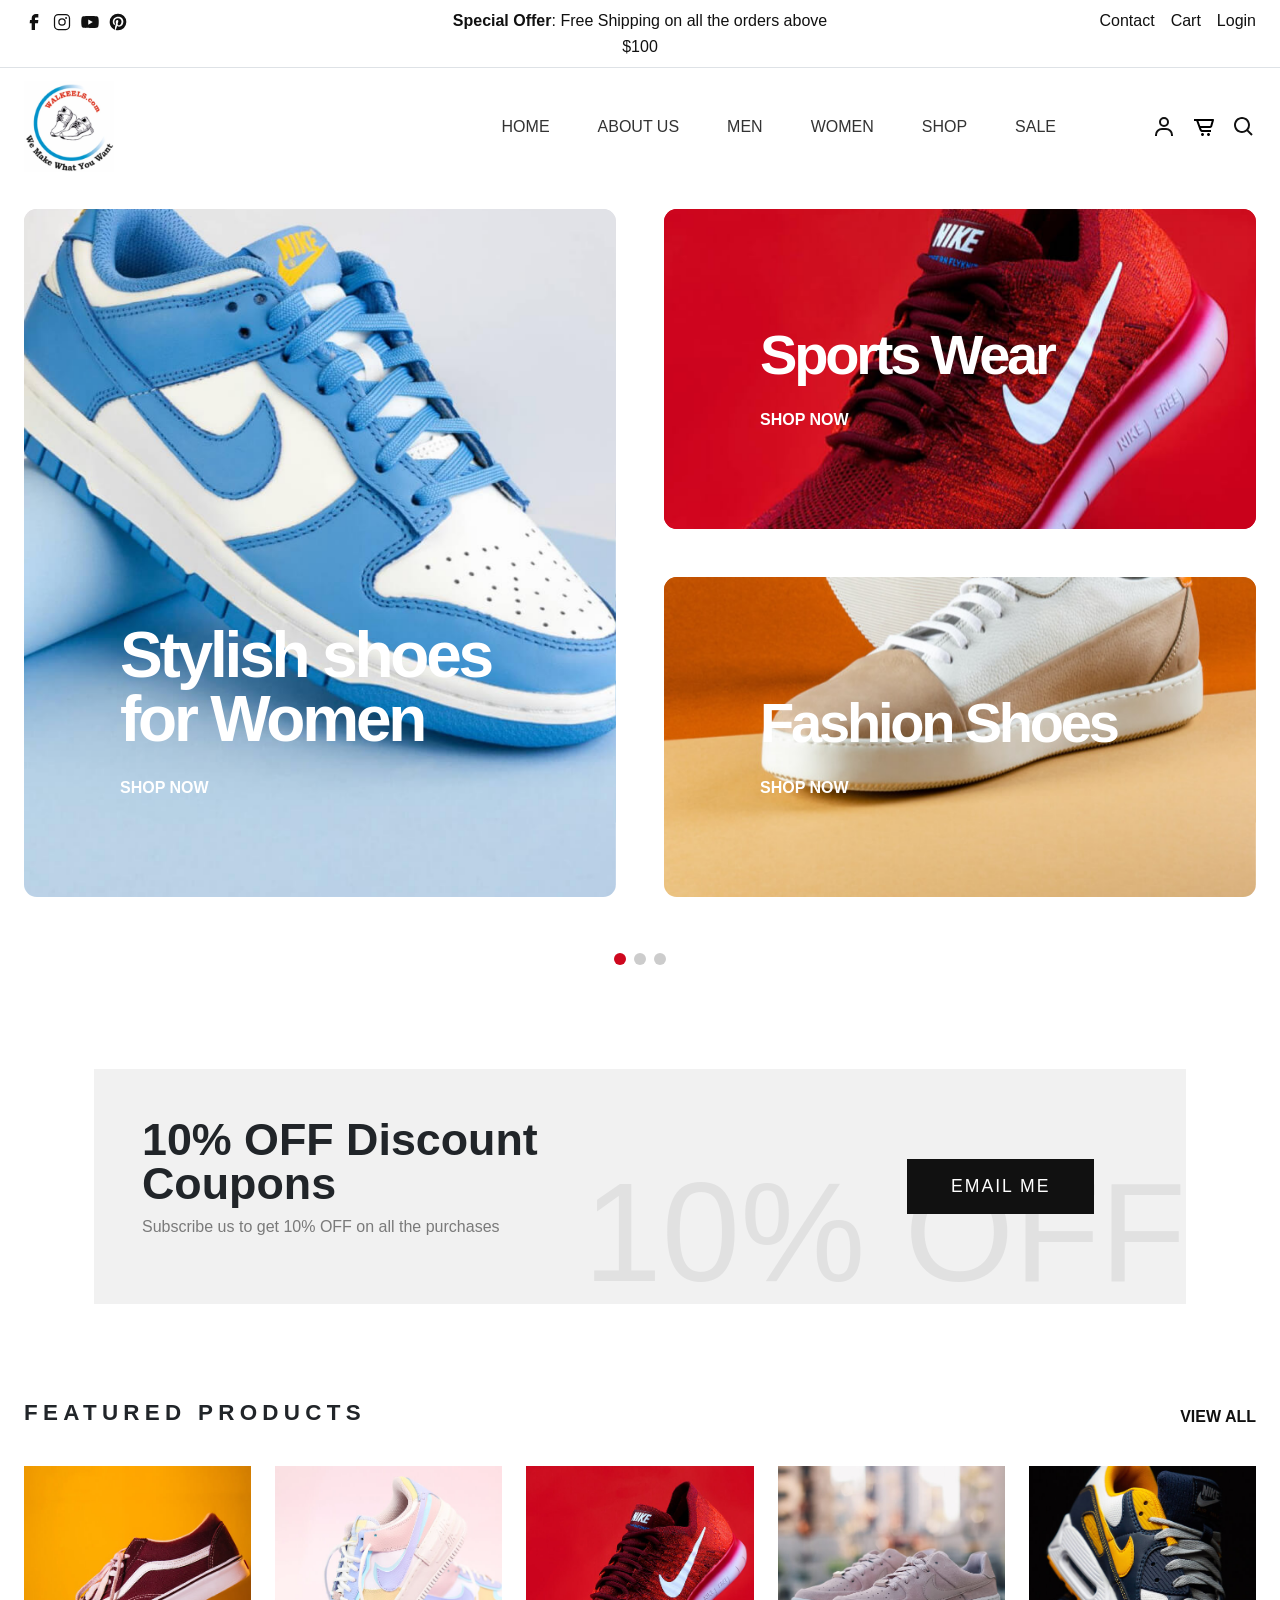
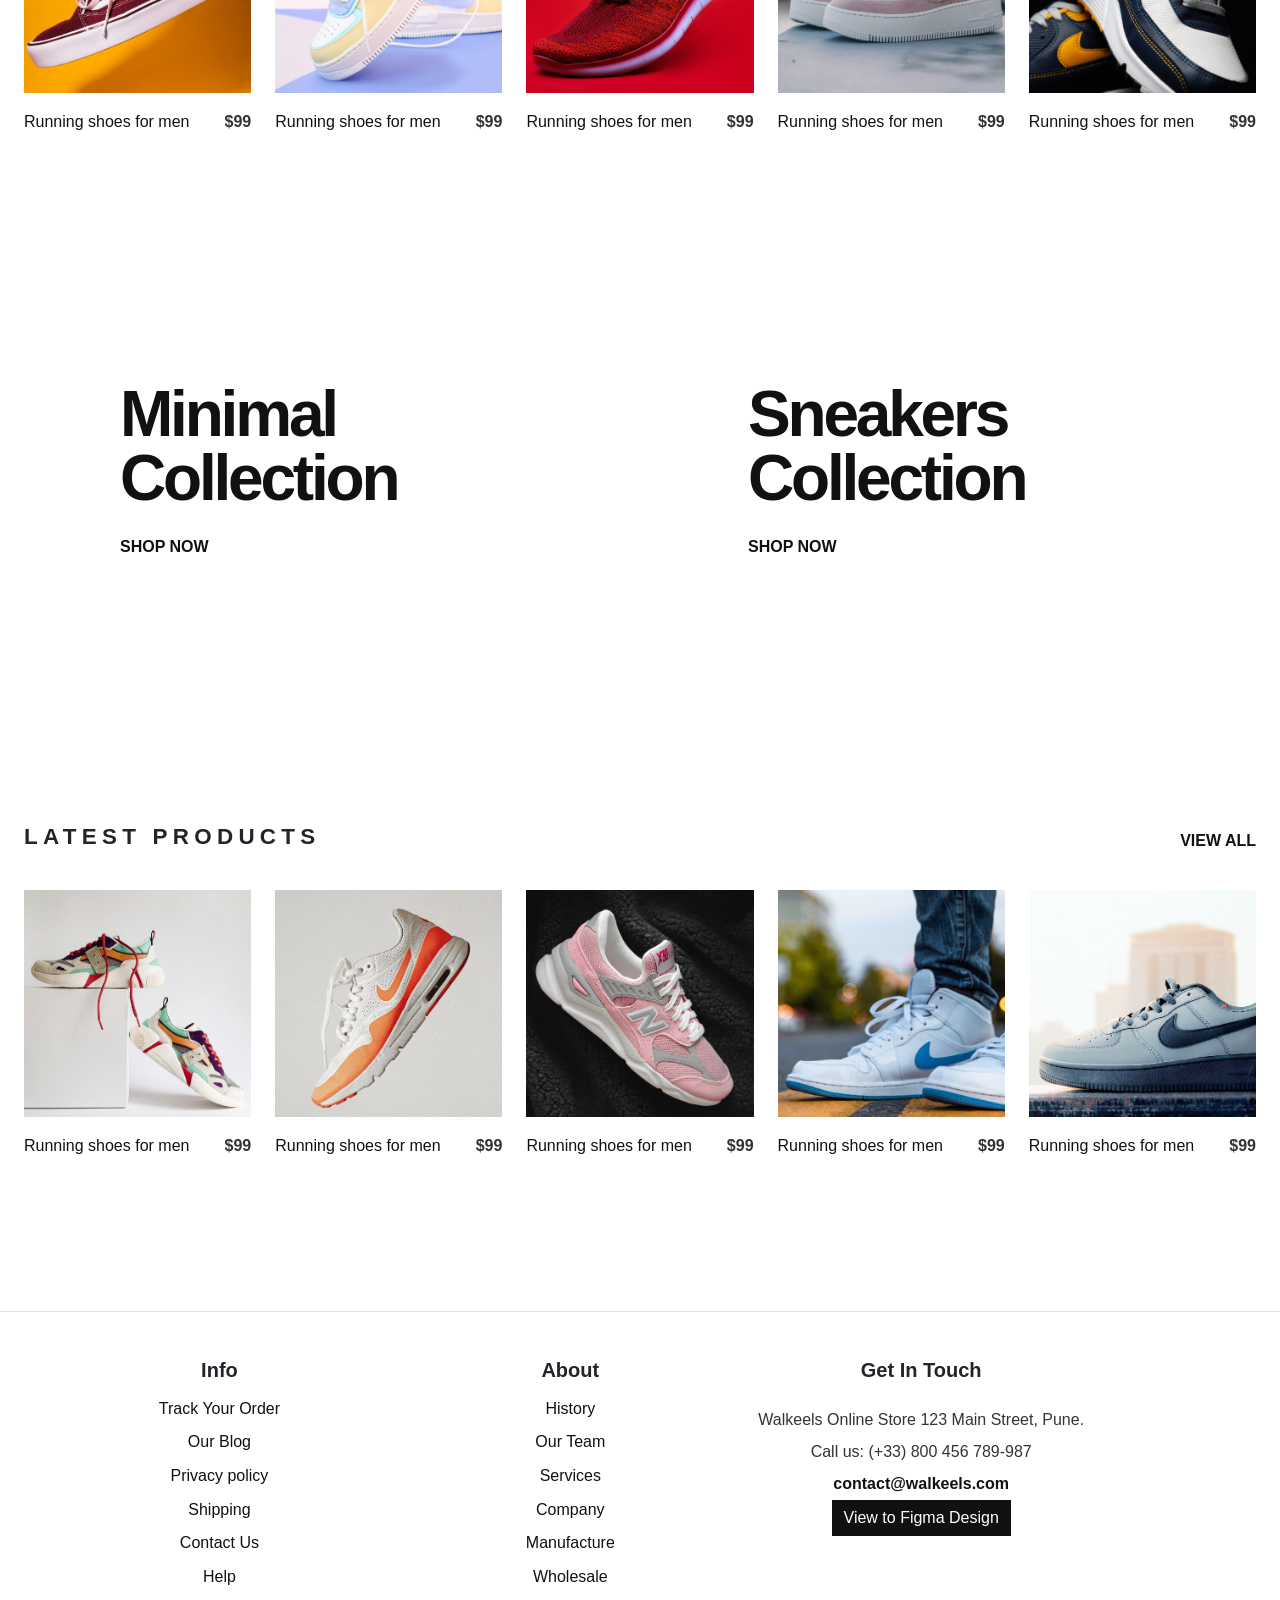
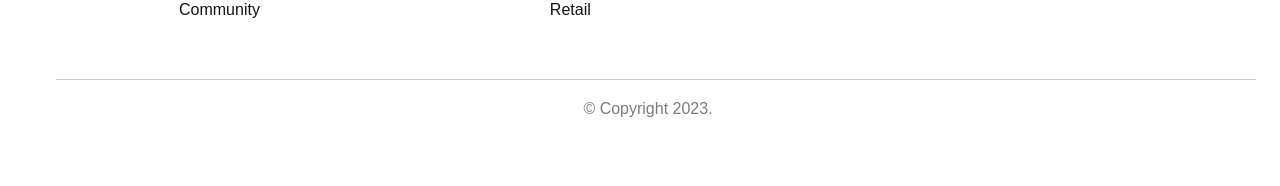
==== index.html @ 5db97730 "Rename Index.html to index.html" ====
<!DOCTYPE html>
<html lang="en"><head><meta http-equiv="Content-Type" content="text/html; charset=UTF-8">
  <title>Walkeels - Shoes Online Store </title>
  
  <link rel="icon" href="walkeels.png" type="image/x-icon" class="ficon-img">
  <head>
    
  <meta http-equiv="X-UA-Compatible" content="IE=edge">
  <meta name="viewport" content="width=device-width, initial-scale=1.0">
  <meta name="format-detection" content="telephone=no">
  <meta name="apple-mobile-web-app-capable" content="yes">
  <meta name="keywords" content="Online Store">

  <link rel="stylesheet" href="./vendor 1.css">
  <link rel="stylesheet" type="text/css" href="./style.css">

  <link rel="preconnect" href="https://fonts.googleapis.com/">
  <link rel="preconnect" href="https://fonts.gstatic.com/" crossorigin="">
  <link href="./css2" rel="stylesheet">
</head>

<body>
  <svg xmlns="http://www.w3.org/2000/svg" style="display: none;">
    <symbol xmlns="http://www.w3.org/2000/svg" id="shopping-carriage" viewBox="0 0 24 24" fill="none">
      <path d="M5 22H19C20.103 22 21 21.103 21 20V9C21 8.73478 20.8946 8.48043 20.7071 8.29289C20.5196 8.10536 20.2652 8 20 8H17V7C17 4.243 14.757 2 12 2C9.243 2 7 4.243 7 7V8H4C3.73478 8 3.48043 8.10536 3.29289 8.29289C3.10536 8.48043 3 8.73478 3 9V20C3 21.103 3.897 22 5 22ZM9 7C9 5.346 10.346 4 12 4C13.654 4 15 5.346 15 7V8H9V7ZM5 10H7V12H9V10H15V12H17V10H19L19.002 20H5V10Z" fill="black"></path>
    </symbol>
    <symbol xmlns="http://www.w3.org/2000/svg" id="quick-view" viewBox="0 0 24 24">
      <path fill="currentColor" d="M10 18a7.952 7.952 0 0 0 4.897-1.688l4.396 4.396l1.414-1.414l-4.396-4.396A7.952 7.952 0 0 0 18 10c0-4.411-3.589-8-8-8s-8 3.589-8 8s3.589 8 8 8zm0-14c3.309 0 6 2.691 6 6s-2.691 6-6 6s-6-2.691-6-6s2.691-6 6-6z"></path>
    </symbol>
    <symbol xmlns="http://www.w3.org/2000/svg" id="shopping-cart" viewBox="0 0 24 24" fill="none">
      <path d="M21 4H2V6H4.3L7.582 15.025C7.79362 15.6029 8.1773 16.1021 8.68134 16.4552C9.18539 16.8083 9.78556 16.9985 10.401 17H19V15H10.401C9.982 15 9.604 14.735 9.461 14.342L8.973 13H18.246C19.136 13 19.926 12.402 20.169 11.549L21.962 5.275C22.0039 5.12615 22.0109 4.96962 21.9823 4.81763C21.9537 4.66565 21.8904 4.52234 21.7973 4.39889C21.7041 4.27544 21.5837 4.1752 21.4454 4.106C21.3071 4.0368 21.1546 4.00053 21 4ZM18.246 11H8.246L6.428 6H19.675L18.246 11Z" fill="black"></path>
      <path d="M10.5 21C11.3284 21 12 20.3284 12 19.5C12 18.6716 11.3284 18 10.5 18C9.67157 18 9 18.6716 9 19.5C9 20.3284 9.67157 21 10.5 21Z" fill="black"></path>
      <path d="M16.5 21C17.3284 21 18 20.3284 18 19.5C18 18.6716 17.3284 18 16.5 18C15.6716 18 15 18.6716 15 19.5C15 20.3284 15.6716 21 16.5 21Z" fill="black"></path>
    </symbol>
    <symbol xmlns="http://www.w3.org/2000/svg" id="nav-icon" viewBox="0 0 16 16">
      <path d="M14 10.5a.5.5 0 0 0-.5-.5h-3a.5.5 0 0 0 0 1h3a.5.5 0 0 0 .5-.5zm0-3a.5.5 0 0 0-.5-.5h-7a.5.5 0 0 0 0 1h7a.5.5 0 0 0 .5-.5zm0-3a.5.5 0 0 0-.5-.5h-11a.5.5 0 0 0 0 1h11a.5.5 0 0 0 .5-.5z"></path>
    </symbol>
    <symbol xmlns="http://www.w3.org/2000/svg" id="close" viewBox="0 0 16 16">
      <path d="M2.146 2.854a.5.5 0 1 1 .708-.708L8 7.293l5.146-5.147a.5.5 0 0 1 .708.708L8.707 8l5.147 5.146a.5.5 0 0 1-.708.708L8 8.707l-5.146 5.147a.5.5 0 0 1-.708-.708L7.293 8 2.146 2.854Z"></path>
    </symbol>
    <symbol xmlns="http://www.w3.org/2000/svg" id="navbar-icon" viewBox="0 0 16 16">
      <path d="M14 10.5a.5.5 0 0 0-.5-.5h-3a.5.5 0 0 0 0 1h3a.5.5 0 0 0 .5-.5zm0-3a.5.5 0 0 0-.5-.5h-7a.5.5 0 0 0 0 1h7a.5.5 0 0 0 .5-.5zm0-3a.5.5 0 0 0-.5-.5h-11a.5.5 0 0 0 0 1h11a.5.5 0 0 0 .5-.5z"></path>
    </symbol>
    <symbol xmlns="http://www.w3.org/2000/svg" id="plus" viewBox="0 0 24 24">
      <path fill="currentColor" d="M19 12.998h-6v6h-2v-6H5v-2h6v-6h2v6h6z"></path>
    </symbol>
    <symbol xmlns="http://www.w3.org/2000/svg" id="minus" viewBox="0 0 24 24">
      <path fill="currentColor" d="M19 12.998H5v-2h14z"></path>
    </symbol>
    <symbol xmlns="http://www.w3.org/2000/svg" id="dropdown" viewBox="0 0 24 24">
      <path fill="currentColor" d="m7 10l5 5l5-5H7Z"></path>
    </symbol>
    <symbol xmlns="http://www.w3.org/2000/svg" id="user" viewBox="0 0 24 24">
      <path fill="currentColor" d="M12 2a5 5 0 1 0 5 5a5 5 0 0 0-5-5zm0 8a3 3 0 1 1 3-3a3 3 0 0 1-3 3zm9 11v-1a7 7 0 0 0-7-7h-4a7 7 0 0 0-7 7v1h2v-1a5 5 0 0 1 5-5h4a5 5 0 0 1 5 5v1z"></path>
    </symbol>
    <symbol xmlns="http://www.w3.org/2000/svg" id="arrow-right" viewBox="0 0 24 24">
      <path fill="currentColor" d="M13.3 17.275q-.3-.3-.288-.725t.313-.725L16.15 13H5q-.425 0-.713-.288T4 12q0-.425.288-.713T5 11h11.15L13.3 8.15q-.3-.3-.3-.713t.3-.712q.3-.3.713-.3t.712.3L19.3 11.3q.15.15.213.325t.062.375q0 .2-.063.375t-.212.325l-4.6 4.6q-.275.275-.687.275t-.713-.3Z"></path>
    </symbol>
    <symbol xmlns="http://www.w3.org/2000/svg" id="facebook" viewBox="0 0 24 24">
      <path fill="currentColor" d="M9.198 21.5h4v-8.01h3.604l.396-3.98h-4V7.5a1 1 0 0 1 1-1h3v-4h-3a5 5 0 0 0-5 5v2.01h-2l-.396 3.98h2.396v8.01Z"></path>
    </symbol>
    <symbol xmlns="http://www.w3.org/2000/svg" id="twitter" viewBox="0 0 512 512">
      <path fill="currentColor" d="M496 109.5a201.8 201.8 0 0 1-56.55 15.3a97.51 97.51 0 0 0 43.33-53.6a197.74 197.74 0 0 1-62.56 23.5A99.14 99.14 0 0 0 348.31 64c-54.42 0-98.46 43.4-98.46 96.9a93.21 93.21 0 0 0 2.54 22.1a280.7 280.7 0 0 1-203-101.3A95.69 95.69 0 0 0 36 130.4c0 33.6 17.53 63.3 44 80.7A97.5 97.5 0 0 1 35.22 199v1.2c0 47 34 86.1 79 95a100.76 100.76 0 0 1-25.94 3.4a94.38 94.38 0 0 1-18.51-1.8c12.51 38.5 48.92 66.5 92.05 67.3A199.59 199.59 0 0 1 39.5 405.6a203 203 0 0 1-23.5-1.4A278.68 278.68 0 0 0 166.74 448c181.36 0 280.44-147.7 280.44-275.8c0-4.2-.11-8.4-.31-12.5A198.48 198.48 0 0 0 496 109.5Z"></path>
    </symbol>
    <symbol xmlns="http://www.w3.org/2000/svg" id="youtube" viewBox="0 0 32 32">
      <path fill="currentColor" d="M29.41 9.26a3.5 3.5 0 0 0-2.47-2.47C24.76 6.2 16 6.2 16 6.2s-8.76 0-10.94.59a3.5 3.5 0 0 0-2.47 2.47A36.13 36.13 0 0 0 2 16a36.13 36.13 0 0 0 .59 6.74a3.5 3.5 0 0 0 2.47 2.47c2.18.59 10.94.59 10.94.59s8.76 0 10.94-.59a3.5 3.5 0 0 0 2.47-2.47A36.13 36.13 0 0 0 30 16a36.13 36.13 0 0 0-.59-6.74ZM13.2 20.2v-8.4l7.27 4.2Z"></path>
    </symbol>
    <symbol xmlns="http://www.w3.org/2000/svg" id="instagram" viewBox="0 0 256 256">
      <path fill="currentColor" d="M128 80a48 48 0 1 0 48 48a48.05 48.05 0 0 0-48-48Zm0 80a32 32 0 1 1 32-32a32 32 0 0 1-32 32Zm48-136H80a56.06 56.06 0 0 0-56 56v96a56.06 56.06 0 0 0 56 56h96a56.06 56.06 0 0 0 56-56V80a56.06 56.06 0 0 0-56-56Zm40 152a40 40 0 0 1-40 40H80a40 40 0 0 1-40-40V80a40 40 0 0 1 40-40h96a40 40 0 0 1 40 40ZM192 76a12 12 0 1 1-12-12a12 12 0 0 1 12 12Z"></path>
    </symbol>
    <symbol xmlns="http://www.w3.org/2000/svg" id="pinterest" viewBox="0 0 24 24">
      <path fill="currentColor" d="M9.04 21.54c.96.29 1.93.46 2.96.46a10 10 0 0 0 10-10A10 10 0 0 0 12 2A10 10 0 0 0 2 12c0 4.25 2.67 7.9 6.44 9.34c-.09-.78-.18-2.07 0-2.96l1.15-4.94s-.29-.58-.29-1.5c0-1.38.86-2.41 1.84-2.41c.86 0 1.26.63 1.26 1.44c0 .86-.57 2.09-.86 3.27c-.17.98.52 1.84 1.52 1.84c1.78 0 3.16-1.9 3.16-4.58c0-2.4-1.72-4.04-4.19-4.04c-2.82 0-4.48 2.1-4.48 4.31c0 .86.28 1.73.74 2.3c.09.06.09.14.06.29l-.29 1.09c0 .17-.11.23-.28.11c-1.28-.56-2.02-2.38-2.02-3.85c0-3.16 2.24-6.03 6.56-6.03c3.44 0 6.12 2.47 6.12 5.75c0 3.44-2.13 6.2-5.18 6.2c-.97 0-1.92-.52-2.26-1.13l-.67 2.37c-.23.86-.86 2.01-1.29 2.7v-.03Z"></path>
    </symbol>
    <symbol xmlns="http://www.w3.org/2000/svg" id="search" viewBox="0 0 24 24">
      <path fill="currentColor" d="M10 18a7.952 7.952 0 0 0 4.897-1.688l4.396 4.396l1.414-1.414l-4.396-4.396A7.952 7.952 0 0 0 18 10c0-4.411-3.589-8-8-8s-8 3.589-8 8s3.589 8 8 8zm0-14c3.309 0 6 2.691 6 6s-2.691 6-6 6s-6-2.691-6-6s2.691-6 6-6z"></path>
    </symbol>
  </svg>
  <!-- Loader 4 -->

  <div class="preloader" style="position: fixed; top: 0px; left: 0px; width: 100%; height: 100%; background-color: rgb(255, 255, 255); display: none; align-items: center; justify-content: center; z-index: 9999;">
    <svg version="1.1" id="L4" width="100" height="100" xmlns="http://www.w3.org/2000/svg" xmlns:xlink="http://www.w3.org/1999/xlink" x="0px" y="0px" viewBox="0 0 50 100" enable-background="new 0 0 0 0" xml:space="preserve">
    <circle fill="#111" stroke="none" cx="6" cy="50" r="6">
      <animate attributeName="opacity" dur="1s" values="0;1;0" repeatCount="indefinite" begin="0.1"></animate>    
    </circle>
    <circle fill="#111" stroke="none" cx="26" cy="50" r="6">
      <animate attributeName="opacity" dur="1s" values="0;1;0" repeatCount="indefinite" begin="0.2"></animate>       
    </circle>
    <circle fill="#111" stroke="none" cx="46" cy="50" r="6">
      <animate attributeName="opacity" dur="1s" values="0;1;0" repeatCount="indefinite" begin="0.3"></animate>     
    </circle>
    </svg>
  </div>

  <div class="search-box bg-dark position-relative">
    <div class="search-wrap">
      <div class="close-button">
        <svg class="close" style="fill: white;">
          <use xlink:href="#close"></use>
        </svg>
      </div>
    </div>
  </div>

  <!-- quick view -->
  <div class="modal fade" id="modaltoggle" aria-hidden="true" tabindex="-1">
    <div class="modal-dialog modal-fullscreen-md-down modal-md modal-dialog-centered">
      <div class="modal-content">
        <div class="modal-body">
          <div class="col-lg-12 col-md-12 me-3">
            <div class="image-holder">
              <img src="./summary-item1.jpg" alt="Shoes">
            </div>
          </div>
          <div class="col-lg-12 col-md-12">
            <div class="summary">
              <div class="summary-content fs-6">
                <div class="product-header d-flex justify-content-between mt-4">
                  <h3 class="display-7">Running Shoes For Men</h3>
                  <div class="modal-close-btn">
                    <button type="button" class="btn-close" data-bs-dismiss="modal" aria-label="Close">
                    </button>
                  </div>
                </div>
                <span class="product-price fs-3">$99</span>
                <div class="product-details">
                  <p class="fs-7">Buy good shoes and a good mattress, because when you're not in one you're in the
                    other. With four pairs of shoes, I can travel the world.</p>
                </div>
                <ul class="select">
                  <li>
                    <strong>Colour Shown:</strong> Red, White, Black
                  </li>
                  <li>
                    <strong>Style:</strong> SM3018-100
                  </li>
                </ul>
                <div class="variations-form shopify-cart">
                  <div class="row">
                    <div class="col-md-6">
                      <div class="quantity d-flex pb-4">
                        <div class="qty-number align-top qty-number-plus d-flex justify-content-center align-items-center text-center">
                          <span class="increase-qty plus">
                            <svg class="plus">
                              <use xlink:href="#plus"></use>
                            </svg>
                          </span>
                        </div>
                        <input type="number" id="quantity_001" class="input-text text-center" step="1" min="1" name="quantity" value="1" title="Qty">
                        <div class="qty-number qty-number-minus d-flex justify-content-center align-items-center text-center">
                          <span class="increase-qty minus">
                            <svg class="minus">
                              <use xlink:href="#minus"></use>
                            </svg>
                          </span>
                        </div>
                      </div>
                    </div>
                    <div class="col-md-6">
                      <a rel="nofollow" data-no-instant="" href="#" class="out-stock button">Out of stock</a>
                      <button type="submit" class="btn btn-medium btn-black hvr-sweep-to-right">Add to cart</button>
                    </div>
                  </div>
                </div>
                <!-- variations-form -->
                <div class="categories d-flex flex-wrap pt-3">
                  <strong class="pe-2">Categories:</strong>
                  <a href="#" title="categories">Clothing,</a>
                  <a href="#" title="categories">Men's Clothes,</a>
                  <a href="#" title="categories">Tops &amp; T-Shirts</a>
                </div>
              </div>
            </div>
          </div>
        </div>
      </div>
    </div>
  </div>
  <!-- / quick view -->

  <div class="modal fade" id="modallong" tabindex="-1" aria-modal="true" role="dialog">
    <div class="modal-dialog modal-fullscreen-md-down modal-md modal-dialog-centered">
      <div class="modal-content">
        <div class="modal-header">
          <h2 class="modal-title fs-5">Cart</h2>
          <button type="button" class="btn-close" data-bs-dismiss="modal" aria-label="Close"></button>
        </div>
        <div class="modal-body">
          <div class="shopping-cart">
            <div class="shopping-cart-content">
              <div class="mini-cart cart-list p-0 mt-3">
                <div class="mini-cart-item d-flex border-bottom pb-3">
                  <div class="col-lg-2 col-md-3 col-sm-2 me-4">
                    <a href="#" title="product-image">
                      <img src="./single-product-thumb1.jpg" class="img-fluid" alt="single-product-item">
                    </a>
                  </div>
                  <div class="col-lg-9 col-md-8 col-sm-8">
                    <div class="product-header d-flex justify-content-between align-items-center mb-3">
                      <h4 class="product-title fs-6 me-5">Sport Shoes For Men</h4>
                      <a href="#" class="remove" aria-label="Remove this item" data-product_id="11913" data-cart_item_key="abc" data-product_sku="">
                        <svg class="close">
                          <use xlink:href="#close"></use>
                        </svg>
                      </a>
                    </div>
                    <div class="quantity-price d-flex justify-content-between align-items-center">
                      <div class="input-group product-qty">
                        <button type="button" class="quantity-left-minus btn btn-light rounded-0 rounded-start btn-number" data-type="minus">
                          <svg width="16" height="16">
                            <use xlink:href="#minus"></use>
                          </svg>
                        </button>
                        <input type="text" name="quantity" class="form-control input-number quantity" value="1">
                        <button type="button" class="quantity-right-plus btn btn-light rounded-0 rounded-end btn-number" data-type="plus">
                          <svg width="16" height="16">
                            <use xlink:href="#plus"></use>
                          </svg>
                        </button>
                      </div>
                      <div class="price-code">
                        <span class="product-price fs-6">$99</span>
                      </div>
                    </div>
                    <!-- quantity-price -->
                  </div>
                </div>
              </div>
              <div class="mini-cart cart-list p-0 mt-3">
                <div class="mini-cart-item d-flex border-bottom pb-3">
                  <div class="col-lg-2 col-md-3 col-sm-2 me-4">
                    <a href="#" title="product-image">
                      <img src="./single-product-thumb2.jpg" class="img-fluid" alt="single-product-item">
                    </a>
                  </div>
                  <div class="col-lg-9 col-md-8 col-sm-8">
                    <div class="product-header d-flex justify-content-between align-items-center mb-3">
                      <h4 class="product-title fs-6 me-5">Brand Shoes For Men</h4>
                      <a href="#" class="remove" aria-label="Remove this item" data-product_id="11913" data-cart_item_key="abc" data-product_sku="">
                        <svg class="close">
                          <use xlink:href="#close"></use>
                        </svg>
                      </a>
                    </div>
                    <div class="quantity-price d-flex justify-content-between align-items-center">
                      <div class="input-group product-qty">
                        <button type="button" class="quantity-left-minus btn btn-light rounded-0 rounded-start btn-number" data-type="minus">
                          <svg width="16" height="16">
                            <use xlink:href="#minus"></use>
                          </svg>
                        </button>
                        <input type="text" name="quantity" class="form-control input-number quantity" value="1">
                        <button type="button" class="quantity-right-plus btn btn-light rounded-0 rounded-end btn-number" data-type="plus">
                          <svg width="16" height="16">
                            <use xlink:href="#plus"></use>
                          </svg>
                        </button>
                      </div>
                      <div class="price-code">
                        <span class="product-price fs-6">$99</span>
                      </div>
                    </div>
                    <!-- quantity-price -->
                  </div>
                </div>
              </div>
              <!-- cart-list -->

              <div class="mini-cart-total d-flex justify-content-between py-4">
                <span class="fs-6">Subtotal:</span>
                <span class="special-price-code">
                  <span class="price-amount amount fs-6" style="opacity: 1;">
                    <bdi>
                      <span class="price-currency-symbol">$</span>198.00 </bdi>
                  </span>
                </span>
              </div>
              <div class="modal-footer my-4 justify-content-center">
                <button type="button" class="btn btn-red hvr-sweep-to-right dark-sweep">View Cart</button>
                <button type="button" class="btn btn-outline-gray hvr-sweep-to-right dark-sweep">Checkout</button>
              </div>
            </div>
          </div>
        </div>
      </div>
    </div>
  </div>
  <!-- cart view -->

  <div class="modal fade" id="modallogin" tabindex="-1" aria-modal="true" role="dialog">
    <div class="modal-dialog modal-fullscreen-md-down modal-md modal-dialog-centered" role="document">
      <div class="modal-content p-4">
        <div class="modal-header mx-auto border-0">
          <h2 class="modal-title fs-3 fw-normal">Login</h2>
        </div>
        <div class="modal-body">
          <div class="login-detail">
            <div class="login-form p-0">
              <div class="col-lg-12 mx-auto">
                <form id="login-form">
                  <input type="text" name="username" placeholder="Username or Email Address *" class="mb-3 ps-3 text-input">
                  <input type="password" name="password" placeholder="Password" class="ps-3 text-input">
                  <div class="checkbox d-flex justify-content-between mt-4">
                    <p class="checkbox-form">
                      <label class="">
                        <input name="rememberme" type="checkbox" id="remember-me" value="forever"> Remember me </label>
                    </p>
                    <p class="lost-password">
                      <a href="#">Forgot your password?</a>
                    </p>
                  </div>
                </form>
              </div>
            </div>
            <div class="modal-footer mt-5 d-flex justify-content-center">
              <button type="button" class="btn btn-red hvr-sweep-to-right dark-sweep">Login</button>
              <button type="button" class="btn btn-outline-gray hvr-sweep-to-right dark-sweep">Register</button>
            </div>
          </div>
        </div>
      </div>
    </div>
  </div>
  <!-- Login -->

  <header id="header" class="site-header text-black">
    <div class="header-top border-bottom py-2">
      <div class="container-lg">
        <div class="row justify-content-evenly">
          <div class="col">
            <ul class="social-links list-unstyled d-flex m-0">
              <li class="pe-2">
                <a href="#">
                  <svg class="facebook" width="20" height="20">
                    <use xlink:href="#facebook"></use>
                  </svg>
                </a>
              </li>
              <li class="pe-2">
                <a href="#">
                  <svg class="instagram" width="20" height="20">
                    <use xlink:href="#instagram"></use>
                  </svg>
                </a>
              </li>
              <li class="pe-2">
                <a href="#">
                  <svg class="youtube" width="20" height="20">
                    <use xlink:href="#youtube"></use>
                  </svg>
                </a>
              </li>
              <li>
                <a href="#">
                  <svg class="pinterest" width="20" height="20">
                    <use xlink:href="#pinterest"></use>
                  </svg>
                </a>
              </li>
            </ul>
          </div>
          <div class="col d-none d-md-block">
            <p class="text-center text-black m-0"><strong>Special Offer</strong>: Free Shipping on all the orders above $100
            </p>
          </div>
          <div class="col">
            <ul class="d-flex justify-content-end gap-3 list-unstyled m-0">
              <li>
                <a href="#">Contact</a>
              </li>
              <li>
                <a href="#">Cart</a>
              </li>
              <li>
                <a href="#">Login</a>
              </li>
            </ul>
          </div>
        </div>
      </div>
    </div>
    <nav id="header-nav" class="navbar navbar-expand-lg">
      <div class="container-lg">
        <a class="navbar-brand" href="#">
          <img src="./main-logo.png" class="logo" alt="logo" width="90px">
        </a>
        <button class="navbar-toggler d-flex d-lg-none order-3 border-0 p-1 ms-2" type="button" data-bs-toggle="offcanvas" data-bs-target="#bdNavbar" aria-controls="bdNavbar" aria-expanded="false" aria-label="Toggle navigation">
          <svg class="navbar-icon">
            <use xlink:href="#navbar-icon"></use>
          </svg>
        </button>
        <div class="offcanvas offcanvas-end" tabindex="-1" id="bdNavbar">
          <div class="offcanvas-header px-4 pb-0">
            <a class="navbar-brand ps-3" href="#">
              <img src="./main-logo.png" class="logo" alt="logo">
            </a>
            <button type="button" class="btn-close btn-close-black p-5" data-bs-dismiss="offcanvas" aria-label="Close" data-bs-target="#bdNavbar"></button>
          </div>
          <div class="offcanvas-body">
            <ul id="navbar" class="navbar-nav fw-bold justify-content-end align-items-center flex-grow-1">
              <li class="nav-item dropdown">
                <a class="nav-link me-5 active dropdown-toggle border-0" href="#" data-bs-toggle="dropdown" aria-expanded="false">Home</a>
              </li>

              <li class="nav-item">
                <a class="nav-link me-5" href="#">About Us</a>
              </li>

              <li class="nav-item">
                <a class="nav-link me-5" href="#">Men</a>
              </li>
              <li class="nav-item">
                <a class="nav-link me-5" href="#">Women</a>
              </li>
              <li class="nav-item dropdown">
                
              </li>
              <li class="nav-item">
                <a class="nav-link me-5" href="https://shop.html">Shop</a>
              </li>

              <li class="nav-item">
                <a class="nav-link me-5" href="https://sale.html">Sale</a>
              </li>

            </ul>
          </div>
        </div>

        <div class="user-items ps-0 ps-md-5">
          <ul class="d-flex justify-content-end list-unstyled align-item-center m-0">
            <li class="pe-3">
              <a href="https://login" data-bs-toggle="modal" data-bs-target="#modallogin" class="border-0">
                <svg class="user" width="24" height="24">
                  <use xlink:href="#user"></use>
                </svg>
              </a>
            </li>
            <li class="pe-3">
              <a href="#" data-bs-toggle="modal" data-bs-target="#modallong" class="border-0">
                <svg class="shopping-cart" width="24" height="24">
                  <use xlink:href="#shopping-cart"></use>
                </svg>
              </a>
            </li>
            <li>
              <a href="#" class="search-item border-0" data-bs-toggle="collapse" data-bs-target="#search-box" aria-label="Toggle navigation">
                <svg class="search" width="24" height="24">
                  <use xlink:href="#search"></use>
                </svg>
              </a>
            </li>
          </ul>
        </div>
      </div>
    </nav>
  </header>

  <section id="intro" class="position-relative mt-4">
    <div class="container-lg">
      <div class="swiper main-swiper swiper-initialized swiper-horizontal swiper-backface-hidden">
        <div class="swiper-wrapper" id="swiper-wrapper-c97c6101aa53f5d510" aria-live="polite">
          <div class="swiper-slide swiper-slide-active" style="width: 711.5px; margin-right: 48px;" role="group" aria-label="1 / 4">
            <div class="card d-flex flex-row align-items-end border-0 large jarallax-keep-img">
              <img src="./card-image1.jpg" alt="shoes" class="img-fluid jarallax-img">
              <div class="cart-concern p-3 m-3 p-lg-5 m-lg-5">
                <h2 class="card-title display-3 light">Stylish shoes for Women</h2>
                <a href="https://shop.html" class="text-uppercase light mt-3 d-inline-block text-hover fw-bold light-border">Shop Now</a>
              </div>
            <div id="jarallax-container-0" style="position: absolute; top: 0px; left: 0px; width: 100%; height: 100%; overflow: hidden; z-index: -100; clip-path: polygon(0px 0px, 100% 0px, 100% 100%, 0px 100%);"><img src="./card-image1.jpg" alt="shoes" class="img-fluid jarallax-img" style="object-fit: cover; object-position: 50% 50%; max-width: none; position: absolute; top: 0px; left: 0px; width: 711.5px; height: 695.5px; overflow: hidden; pointer-events: none; transform-style: preserve-3d; backface-visibility: hidden; will-change: transform, opacity; margin-top: 3.75px; transform: translate3d(0px, -86.45px, 0px);"></div></div>
          </div>
          <div class="swiper-slide swiper-slide-next" style="width: 711.5px; margin-right: 48px;" role="group" aria-label="2 / 4">
            <div class="row g-4">
              <div class="col-lg-12 mb-4">
                <div class="card d-flex flex-row align-items-end border-0 jarallax-keep-img">
                  <img src="./card-image2.jpg" alt="shoes" class="img-fluid jarallax-img">
                  <div class="cart-concern p-3 m-3 p-lg-5 m-lg-5">
                    <h2 class="card-title style-2 display-4 light">Sports Wear</h2>
                    <a href="shop.html" class="text-uppercase light mt-3 d-inline-block text-hover fw-bold light-border">Shop Now</a>
                  </div>
                <div id="jarallax-container-1" style="position: absolute; top: 0px; left: 0px; width: 100%; height: 100%; overflow: hidden; z-index: -100; clip-path: polygon(0px 0px, 100% 0px, 100% 100%, 0px 100%);"><img src="./card-image2.jpg" alt="shoes" class="img-fluid jarallax-img" style="object-fit: cover; object-position: 50% 50%; max-width: none; position: absolute; top: 0px; left: 0px; width: 711.5px; height: 511.5px; overflow: hidden; pointer-events: none; transform-style: preserve-3d; backface-visibility: hidden; will-change: transform, opacity; margin-top: 95.75px; transform: translate3d(0px, -178.45px, 0px);"></div></div>
              </div>
              <div class="col-lg-12">
                <div class="card d-flex flex-row align-items-end border-0 jarallax-keep-img">
                  <img src="./card-image3.jpg" alt="shoes" class="img-fluid jarallax-img">
                  <div class="cart-concern p-3 m-3 p-lg-5 m-lg-5">
                    <h2 class="card-title style-2 display-4 light">Fashion Shoes</h2>
                    <a href="shop.html" class="text-uppercase light mt-3 d-inline-block text-hover fw-bold light-border">Shop Now</a>
                  </div>
                <div id="jarallax-container-2" style="position: absolute; top: 0px; left: 0px; width: 100%; height: 100%; overflow: hidden; z-index: -100; clip-path: polygon(0px 0px, 100% 0px, 100% 100%, 0px 100%);"><img src="./card-image3.jpg" alt="shoes" class="img-fluid jarallax-img" style="object-fit: cover; object-position: 50% 50%; max-width: none; position: absolute; top: 0px; left: 0px; width: 711.5px; height: 511.5px; overflow: hidden; pointer-events: none; transform-style: preserve-3d; backface-visibility: hidden; will-change: transform, opacity; margin-top: 95.75px; transform: translate3d(0px, -362.45px, 0px);"></div></div>
              </div>
            </div>
          </div>
          <div class="swiper-slide" style="width: 711.5px; margin-right: 48px;" role="group" aria-label="3 / 4">
            <div class="card d-flex flex-row align-items-end border-0 large jarallax-keep-img">
              <img src="./card-image4.jpg" alt="shoes" class="img-fluid jarallax-img">
              <div class="cart-concern p-3 m-3 p-lg-5 m-lg-5">
                <h2 class="card-title display-3 light">Stylish shoes for men</h2>
                <a href="shop.html" class="text-uppercase light mt-3 d-inline-block text-hover fw-bold light-border">Shop Now</a>
              </div>
            <div id="jarallax-container-3" style="position: absolute; top: 0px; left: 0px; width: 100%; height: 100%; overflow: hidden; z-index: -100; clip-path: polygon(0px 0px, 100% 0px, 100% 100%, 0px 100%);"><img src="./card-image4.jpg" alt="shoes" class="img-fluid jarallax-img" style="object-fit: cover; object-position: 50% 50%; max-width: none; position: absolute; top: 0px; left: 0px; width: 711.5px; height: 695.5px; overflow: hidden; pointer-events: none; transform-style: preserve-3d; backface-visibility: hidden; will-change: transform, opacity; margin-top: 3.75px; transform: translate3d(0px, -86.45px, 0px);"></div></div>
          </div>
          <div class="swiper-slide" role="group" aria-label="4 / 4" style="width: 711.5px; margin-right: 48px;">
            <div class="row g-4">
              <div class="col-lg-12 mb-4">
                <div class="card d-flex flex-row align-items-end border-0 jarallax-keep-img">
                  <img src="./card-image5.jpg" alt="shoes" class="img-fluid jarallax-img">
                  <div class="cart-concern p-3 m-3 p-lg-5 m-lg-5">
                    <h2 class="card-title style-2 display-4 light">Men Shoes</h2>
                    <a href="shop.html" class="text-uppercase light mt-3 d-inline-block text-hover fw-bold light-border">Shop Now</a>
                  </div>
                <div id="jarallax-container-4" style="position: absolute; top: 0px; left: 0px; width: 100%; height: 100%; overflow: hidden; z-index: -100; clip-path: polygon(0px 0px, 100% 0px, 100% 100%, 0px 100%);"><img src="./card-image5.jpg" alt="shoes" class="img-fluid jarallax-img" style="object-fit: cover; object-position: 50% 50%; max-width: none; position: absolute; top: 0px; left: 0px; width: 711.5px; height: 511.5px; overflow: hidden; pointer-events: none; transform-style: preserve-3d; backface-visibility: hidden; will-change: transform, opacity; margin-top: 95.75px; transform: translate3d(0px, -178.45px, 0px);"></div></div>
              </div>
              <div class="col-lg-12">
                <div class="card d-flex flex-row align-items-end border-0 jarallax-keep-img">
                  <img src="./card-image6.jpg" alt="shoes" class="img-fluid jarallax-img">
                  <div class="cart-concern p-3 m-3 p-lg-5 m-lg-5">
                    <h2 class="card-title style-2 display-4 light">Women Shoes</h2>
                    <a href="shop.html" class="text-uppercase light mt-3 d-inline-block text-hover fw-bold light-border">Shop Now</a>
                  </div>
                <div id="jarallax-container-5" style="position: absolute; top: 0px; left: 0px; width: 100%; height: 100%; overflow: hidden; z-index: -100; clip-path: polygon(0px 0px, 100% 0px, 100% 100%, 0px 100%);"><img src="./card-image6.jpg" alt="shoes" class="img-fluid jarallax-img" style="object-fit: cover; object-position: 50% 50%; max-width: none; position: absolute; top: 0px; left: 0px; width: 711.5px; height: 511.5px; overflow: hidden; pointer-events: none; transform-style: preserve-3d; backface-visibility: hidden; will-change: transform, opacity; margin-top: 95.75px; transform: translate3d(0px, -362.45px, 0px);"></div></div>
              </div>
            </div>
          </div>
        </div>
      <span class="swiper-notification" aria-live="assertive" aria-atomic="true"></span></div>
      <div class="swiper-pagination swiper-pagination-clickable swiper-pagination-bullets swiper-pagination-horizontal"><span class="swiper-pagination-bullet swiper-pagination-bullet-active" tabindex="0" role="button" aria-label="Go to slide 1" aria-current="true"></span><span class="swiper-pagination-bullet" tabindex="0" role="button" aria-label="Go to slide 2"></span><span class="swiper-pagination-bullet" tabindex="0" role="button" aria-label="Go to slide 3"></span></div>
    </div>
  </section>
  <section class="discount-coupon py-2 my-2 py-md-5 my-md-5">
    <div class="container">
      <div class="bg-gray coupon position-relative p-5">
        <div class="bold-text position-absolute">10% OFF</div>
        <div class="row justify-content-between align-items-center">
          <div class="col-lg-7 col-md-12 mb-3">
            <div class="coupon-header">
              <h2 class="display-7">10% OFF Discount Coupons</h2>
              <p class="m-0">Subscribe us to get 10% OFF on all the purchases</p>
            </div>
          </div>
          <div class="col-lg-3 col-md-12">
            <div class="btn-wrap">
              <a href="#" class="btn btn-black btn-medium text-uppercase hvr-sweep-to-right">Email me</a>
            </div>
          </div>
        </div>
      </div>
    </div>
  </section>
  <section id="featured-products" class="product-store">
    <div class="container-md">
      <div class="display-header d-flex align-items-center justify-content-between">
        <h2 class="section-title text-uppercase">Featured Products</h2>
        <div class="btn-right">
          <a href="shop.html" class="d-inline-block text-uppercase text-hover fw-bold">View all</a>
        </div>
      </div>
      <div class="product-content padding-small">
        <div class="row row-cols-1 row-cols-sm-2 row-cols-md-3 row-cols-lg-5">
          <div class="col mb-4">
            <div class="product-card position-relative">
              <div class="card-img">
                <img src="./card-item1.jpg" alt="product-item" class="product-image img-fluid">
                <div class="cart-concern position-absolute d-flex justify-content-center">
                  <div class="cart-button d-flex gap-2 justify-content-center align-items-center">
                    <button type="button" class="btn btn-light" data-bs-toggle="modal" data-bs-target="#modallong">
                      <svg class="shopping-carriage">
                        <use xlink:href="#shopping-carriage"></use>
                      </svg>
                    </button>
                    <button type="button" class="btn btn-light" data-bs-target="#modaltoggle" data-bs-toggle="modal">
                      <svg class="quick-view">
                        <use xlink:href="#quick-view"></use>
                      </svg>
                    </button>
                  </div>
                </div>
                <!-- cart-concern -->
              </div>
              <div class="card-detail d-flex justify-content-between align-items-center mt-3">
                <h3 class="card-title fs-6 fw-normal m-0">
                  <a href="htpps://single-product.html">Running shoes for men</a>
                </h3>
                <span class="card-price fw-bold">$99</span>
              </div>
            </div>
          </div>
          <div class="col mb-4">
            <div class="product-card position-relative">
              <div class="card-img">
                <img src="./card-item2.jpg" alt="product-item" class="product-image img-fluid">
                <div class="cart-concern position-absolute d-flex justify-content-center">
                  <div class="cart-button d-flex gap-2 justify-content-center align-items-center">
                    <button type="button" class="btn btn-light" data-bs-toggle="modal" data-bs-target="#modallong">
                      <svg class="shopping-carriage">
                        <use xlink:href="#shopping-carriage"></use>
                      </svg>
                    </button>
                    <button type="button" class="btn btn-light" data-bs-target="#modaltoggle" data-bs-toggle="modal">
                      <svg class="quick-view">
                        <use xlink:href="#quick-view"></use>
                      </svg>
                    </button>
                  </div>
                </div>
                <!-- cart-concern -->
              </div>
              <div class="card-detail d-flex justify-content-between align-items-center mt-3">
                <h3 class="card-title fs-6 fw-normal m-0">
                  <a href="htpps://single-product.html">Running shoes for men</a>
                </h3>
                <span class="card-price fw-bold">$99</span>
              </div>
            </div>
          </div>
          <div class="col mb-4">
            <div class="product-card position-relative">
              <div class="card-img">
                <img src="./card-item3.jpg" alt="product-item" class="product-image img-fluid">
                <div class="cart-concern position-absolute d-flex justify-content-center">
                  <div class="cart-button d-flex gap-2 justify-content-center align-items-center">
                    <button type="button" class="btn btn-light" data-bs-toggle="modal" data-bs-target="#modallong">
                      <svg class="shopping-carriage">
                        <use xlink:href="#shopping-carriage"></use>
                      </svg>
                    </button>
                    <button type="button" class="btn btn-light" data-bs-target="#modaltoggle" data-bs-toggle="modal">
                      <svg class="quick-view">
                        <use xlink:href="#quick-view"></use>
                      </svg>
                    </button>
                  </div>
                </div>
                <!-- cart-concern -->
              </div>
              <div class="card-detail d-flex justify-content-between align-items-center mt-3">
                <h3 class="card-title fs-6 fw-normal m-0">
                  <a href="https://single-product.html">Running shoes for men</a>
                </h3>
                <span class="card-price fw-bold">$99</span>
              </div>
            </div>
          </div>
          <div class="col mb-4">
            <div class="product-card position-relative">
              <div class="card-img">
                <img src="./card-item4.jpg" alt="product-item" class="product-image img-fluid">
                <div class="cart-concern position-absolute d-flex justify-content-center">
                  <div class="cart-button d-flex gap-2 justify-content-center align-items-center">
                    <button type="button" class="btn btn-light" data-bs-toggle="modal" data-bs-target="#modallong">
                      <svg class="shopping-carriage">
                        <use xlink:href="#shopping-carriage"></use>
                      </svg>
                    </button>
                    <button type="button" class="btn btn-light" data-bs-target="#modaltoggle" data-bs-toggle="modal">
                      <svg class="quick-view">
                        <use xlink:href="#quick-view"></use>
                      </svg>
                    </button>
                  </div>
                </div>
                <!-- cart-concern -->
              </div>
              <div class="card-detail d-flex justify-content-between align-items-center mt-3">
                <h3 class="card-title fs-6 fw-normal m-0">
                  <a href="https://single-product.html">Running shoes for men</a>
                </h3>
                <span class="card-price fw-bold">$99</span>
              </div>
            </div>
          </div>
          <div class="col mb-4">
            <div class="product-card position-relative">
              <div class="card-img">
                <img src="./card-item5.jpg" alt="product-item" class="product-image img-fluid">
                <div class="cart-concern position-absolute d-flex justify-content-center">
                  <div class="cart-button d-flex gap-2 justify-content-center align-items-center">
                    <button type="button" class="btn btn-light" data-bs-toggle="modal" data-bs-target="#modallong">
                      <svg class="shopping-carriage">
                        <use xlink:href="#shopping-carriage"></use>
                      </svg>
                    </button>
                    <button type="button" class="btn btn-light" data-bs-target="#modaltoggle" data-bs-toggle="modal">
                      <svg class="quick-view">
                        <use xlink:href="#quick-view"></use>
                      </svg>
                    </button>
                  </div>
                </div>
                <!-- cart-concern -->
              </div>
              <div class="card-detail d-flex justify-content-between align-items-center mt-3">
                <h3 class="card-title fs-6 fw-normal m-0">
                  <a href="https://single-product.html">Running shoes for men</a>
                </h3>
                <span class="card-price fw-bold">$99</span>
              </div>
            </div>
          </div>
        </div>
      </div>
    </div>
  </section>
  <section id="collection-products" class="py-2 my-2 py-md-5 my-md-5">
    <div class="container-md">
      <div class="row">
        <div class="col-lg-6 col-md-6 mb-4">
          <div class="collection-card card border-0 d-flex flex-row align-items-end jarallax-keep-img">
            <img src="./collection-item1.jpg" alt="product-item" class="border-rounded-10 img-fluid jarallax-img">
            <div class="card-detail p-3 m-3 p-lg-5 m-lg-5">
              <h3 class="card-title display-3">
                <a href="https://#">Minimal Collection</a>
              </h3>
              <a href="https://shop.html" class="text-uppercase mt-3 d-inline-block text-hover fw-bold">Shop Now</a>
            </div>
          <div id="jarallax-container-6" style="position: absolute; top: 0px; left: 0px; width: 100%; height: 100%; overflow: hidden; z-index: -100; clip-path: polygon(0px 0px, 100% 0px, 100% 100%, 0px 100%);"><img src="./collection-item1.jpg" alt="product-item" class="border-rounded-10 img-fluid jarallax-img" style="object-fit: cover; object-position: 50% 50%; max-width: none; position: fixed; top: 0px; left: 53.6px; width: 694px; height: 536.3px; overflow: hidden; pointer-events: none; transform-style: preserve-3d; backface-visibility: hidden; will-change: transform, opacity; margin-top: 83.35px; transform: translate3d(0px, 244.35px, 0px);"></div></div>
        </div>
        <div class="col-lg-6 col-md-6">
          <div class="collection-card card border-0 d-flex flex-row jarallax-keep-img">
            <img src="./collection-item2.jpg" alt="product-item" class="border-rounded-10 img-fluid jarallax-img">
            <div class="card-detail p-3 m-3 p-lg-5 m-lg-5">
              <h3 class="card-title display-3">
                <a href="#">Sneakers Collection</a>
              </h3>
              <a href="https://shop.html" class="text-uppercase mt-3 d-inline-block text-hover fw-bold">Shop Now</a>
            </div>
          <div id="jarallax-container-7" style="position: absolute; top: 0px; left: 0px; width: 100%; height: 100%; overflow: hidden; z-index: -100; clip-path: polygon(0px 0px, 100% 0px, 100% 100%, 0px 100%);"><img src="./collection-item2.jpg" alt="product-item" class="border-rounded-10 img-fluid jarallax-img" style="object-fit: cover; object-position: 50% 50%; max-width: none; position: fixed; top: 0px; left: 771.6px; width: 694px; height: 536.3px; overflow: hidden; pointer-events: none; transform-style: preserve-3d; backface-visibility: hidden; will-change: transform, opacity; margin-top: 83.35px; transform: translate3d(0px, 244.35px, 0px);"></div></div>
        </div>
      </div>
    </div>
  </section>
  <section id="latest-products" class="product-store py-2 my-2 py-md-5 my-md-5 pt-0">
    <div class="container-md">
      <div class="display-header d-flex align-items-center justify-content-between">
        <h2 class="section-title text-uppercase">Latest Products</h2>
        <div class="btn-right">
          <a href="https://shop.html" class="d-inline-block text-uppercase text-hover fw-bold">View all</a>
        </div>
      </div>
      <div class="product-content padding-small">
        <div class="row row-cols-1 row-cols-sm-2 row-cols-md-3 row-cols-lg-5">
          <div class="col mb-4 mb-3">
            <div class="product-card position-relative">
              <div class="card-img">
                <img src="./card-item6.jpg" alt="product-item" class="product-image img-fluid">
                <div class="cart-concern position-absolute d-flex justify-content-center">
                  <div class="cart-button d-flex gap-2 justify-content-center align-items-center">
                    <button type="button" class="btn btn-light" data-bs-toggle="modal" data-bs-target="#modallong">
                      <svg class="shopping-carriage">
                        <use xlink:href="#shopping-carriage"></use>
                      </svg>
                    </button>
                    <button type="button" class="btn btn-light" data-bs-target="#modaltoggle" data-bs-toggle="modal">
                      <svg class="quick-view">
                        <use xlink:href="#quick-view"></use>
                      </svg>
                    </button>
                  </div>
                </div>
                <!-- cart-concern -->
              </div>
              <div class="card-detail d-flex justify-content-between align-items-center mt-3">
                <h3 class="card-title fs-6 fw-normal m-0">
                  <a href="https://single-product.html">Running shoes for men</a>
                </h3>
                <span class="card-price fw-bold">$99</span>
              </div>
            </div>
          </div>
          <div class="col mb-4 mb-3">
            <div class="product-card position-relative">
              <div class="card-img">
                <img src="./card-item7.jpg" alt="product-item" class="product-image img-fluid">
                <div class="cart-concern position-absolute d-flex justify-content-center">
                  <div class="cart-button d-flex gap-2 justify-content-center align-items-center">
                    <button type="button" class="btn btn-light" data-bs-toggle="modal" data-bs-target="#modallong">
                      <svg class="shopping-carriage">
                        <use xlink:href="#shopping-carriage"></use>
                      </svg>
                    </button>
                    <button type="button" class="btn btn-light" data-bs-target="#modaltoggle" data-bs-toggle="modal">
                      <svg class="quick-view">
                        <use xlink:href="#quick-view"></use>
                      </svg>
                    </button>
                  </div>
                </div>
                <!-- cart-concern -->
              </div>
              <div class="card-detail d-flex justify-content-between align-items-center mt-3">
                <h3 class="card-title fs-6 fw-normal m-0">
                  <a href="https://single-product.html">Running shoes for men</a>
                </h3>
                <span class="card-price fw-bold">$99</span>
              </div>
            </div>
          </div>
          <div class="col mb-4 mb-3">
            <div class="product-card position-relative">
              <div class="card-img">
                <img src="./card-item8.jpg" alt="product-item" class="product-image img-fluid">
                <div class="cart-concern position-absolute d-flex justify-content-center">
                  <div class="cart-button d-flex gap-2 justify-content-center align-items-center">
                    <button type="button" class="btn btn-light" data-bs-toggle="modal" data-bs-target="#modallong">
                      <svg class="shopping-carriage">
                        <use xlink:href="#shopping-carriage"></use>
                      </svg>
                    </button>
                    <button type="button" class="btn btn-light" data-bs-target="#modaltoggle" data-bs-toggle="modal">
                      <svg class="quick-view">
                        <use xlink:href="#quick-view"></use>
                      </svg>
                    </button>
                  </div>
                </div>
                <!-- cart-concern -->
              </div>
              <div class="card-detail d-flex justify-content-between align-items-center mt-3">
                <h3 class="card-title fs-6 fw-normal m-0">
                  <a href="https://single-product.html">Running shoes for men</a>
                </h3>
                <span class="card-price fw-bold">$99</span>
              </div>
            </div>
          </div>
          <div class="col mb-4 mb-3">
            <div class="product-card position-relative">
              <div class="card-img">
                <img src="./card-item9.jpg" alt="product-item" class="product-image img-fluid">
                <div class="cart-concern position-absolute d-flex justify-content-center">
                  <div class="cart-button d-flex gap-2 justify-content-center align-items-center">
                    <button type="button" class="btn btn-light" data-bs-toggle="modal" data-bs-target="#modallong">
                      <svg class="shopping-carriage">
                        <use xlink:href="#shopping-carriage"></use>
                      </svg>
                    </button>
                    <button type="button" class="btn btn-light" data-bs-target="#modaltoggle" data-bs-toggle="modal">
                      <svg class="quick-view">
                        <use xlink:href="#quick-view"></use>
                      </svg>
                    </button>
                  </div>
                </div>
                <!-- cart-concern -->
              </div>
              <div class="card-detail d-flex justify-content-between align-items-center mt-3">
                <h3 class="card-title fs-6 fw-normal m-0">
                  <a href="https://single-product.html">Running shoes for men</a>
                </h3>
                <span class="card-price fw-bold">$99</span>
              </div>
            </div>
          </div>
          <div class="col mb-4 mb-3">
            <div class="product-card position-relative">
              <div class="card-img">
                <img src="./card-item10.jpg" alt="product-item" class="product-image img-fluid">
                <div class="cart-concern position-absolute d-flex justify-content-center">
                  <div class="cart-button d-flex gap-2 justify-content-center align-items-center">
                    <button type="button" class="btn btn-light" data-bs-toggle="modal" data-bs-target="#modallong">
                      <svg class="shopping-carriage">
                        <use xlink:href="#shopping-carriage"></use>
                      </svg>
                    </button>
                    <button type="button" class="btn btn-light" data-bs-target="#modaltoggle" data-bs-toggle="modal">
                      <svg class="quick-view">
                        <use xlink:href="#quick-view"></use>
                      </svg>
                    </button>
                  </div>
                </div>
                <!-- cart-concern -->
              </div>
              <div class="card-detail d-flex justify-content-between align-items-center mt-3">
                <h3 class="card-title fs-6 fw-normal m-0">
                  <a href="https://single-product.html">Running shoes for men</a>
                </h3>
                <span class="card-price fw-bold">$99</span>
              </div>
            </div>
          </div>
        </div>
      </div>
    </div>
  </section>
<Center>
  <footer id="footer" class="py-5 border-top">
    <div class="container-lg">
      <div class="row">
        <div class="col-lg-2 pb-3">
          <div class="footer-menu">
            <h5 class="widget-title pb-2">Info</h5>
            <ul class="menu-list list-unstyled">
              <li class="pb-2">
                <a href="#">Track Your Order</a>
              </li>
              <li class="pb-2">
                <a href="https://blog.html">Our Blog</a>
              </li>
              <li class="pb-2">
                <a href="#">Privacy policy</a>
              </li>
              <li class="pb-2">
                <a href="#">Shipping</a>
              </li>
              <li class="pb-2">
                <a href="#">Contact Us</a>
              </li>
              <li class="pb-2">
                <a href="#">Help</a>
              </li>
              <li class="pb-2">
                <a href="#">Community</a>
              </li>
            </ul>
          </div>
        </div>
        <div class="col-lg-2 pb-3">
          <div class="footer-menu">
            <h5 class="widget-title pb-2">About</h5>
            <ul class="menu-list list-unstyled">
              <li class="pb-2">
                <a href="#">History</a>
              </li>
              <li class="pb-2">
                <a href="#">Our Team</a>
              </li>
              <li class="pb-2">
                <a href="#">Services</a>
              </li>
              <li class="pb-2">
                <a href="#">Company</a>
              </li>
              <li class="pb-2">
                <a href="#">Manufacture</a>
              </li>
              <li class="pb-2">
                <a href="#">Wholesale</a>
              </li>
              <li class="pb-2">
                <a href="#">Retail</a>
              </li>
            </ul>
          </div>
        </div>

        <div class="col-lg-2 pb-3">
          <div class="footer-menu">
            <h5 class="widget-title pb-3">Get In Touch</h5>
            <div class="footer-contact-text">
              <span <a href="Walkeels.com" > Walkeels Online Store 123 Main Street, Pune. </a> </span>
              <span> Call us: (+33) 800 456 789-987 </span>
              <span class="text-hover fw-bold light-border"><a href="mailto:contact@walkeels.com">contact@walkeels.com</a></span>
              
              <div class="view-to-website">
                <a href="https://www.figma.com/community/file/1430896690680581765/redesign-walkeels-com" class="btn btn-black text-white">View to Figma Design</a>
              </div>

            </div>
          </div>
        </div>
      </div>
      <div class="row">
        <div class="col-md-6" >
          <hr>
          <p>© Copyright 2023.</p>
        </div>
      </hr>
      </div>
    </div>
  </footer>
</Center>
  <script src="./jquery-1.11.0.min(1).js.download"></script>
  <script src="./plugins.js.download"></script>
  <script src="./script.js.download"></script>


</body>
</html>
---- vendor 1.css ----
/*
- Jarallax
- Chocolat
- Swiper 9.4.1
- Bootstrap  v5.3.1
*/
/*--------------------------------------------------------------
/** Jarallax
--------------------------------------------------------------*/
.jarallax {
    position: relative;
    z-index: 0;
}

.jarallax > .jarallax-img {
    position: absolute;
    object-fit: cover;
    top: 0;
    left: 0;
    width: 100%;
    height: 100%;
    z-index: -1;
}

.jarallax-keep-img {
    position: relative;
    z-index: 0;
}

.jarallax-keep-img > .jarallax-img {
    position: relative;
    display: block;
    max-width: 100%;
    height: auto;
    z-index: -100;
    display: none;
}

/*--------------------------------------------------------------
/** Chocolat Lightbox
--------------------------------------------------------------*/
.chocolat-zoomable.chocolat-zoomed {
    cursor: zoom-out;
}

.chocolat-open {
    overflow: hidden;
}

.chocolat-overlay {
    transition: opacity 0.4s ease, visibility 0s 0.4s ease;
    height: 100%;
    width: 100%;
    position: fixed;
    left: 0;
    top: 0;
    z-index: 10;
    background-color: #000;
    visibility: hidden;
    opacity: 0;
}

.chocolat-overlay.chocolat-visible {
    transition: opacity 0.4s, visibility 0s;
    visibility: visible;
    opacity: 0.8;
}

.chocolat-wrapper {
    transition: opacity 0.4s ease, visibility 0s 0.4s ease;
    width: 100%;
    height: 100%;
    position: fixed;
    opacity: 0;
    left: 0;
    top: 0;
    z-index: 16;
    color: #fff;
    visibility: hidden;
}

.chocolat-wrapper.chocolat-visible {
    transition: opacity 0.4s, visibility 0s;
    opacity: 1;
    visibility: visible;
}

.chocolat-zoomable .chocolat-img {
    cursor: zoom-in;
}

.chocolat-loader {
    transition: opacity 0.3s;
    height: 32px;
    width: 32px;
    position: absolute;
    left: 50%;
    top: 50%;
    margin-left: -16px;
    margin-top: -16px;
    z-index: 11;
    background: url(../images/chocolat/loader.gif);
    opacity: 0;
}

.chocolat-loader.chocolat-visible {
    opacity: 1;
}

.chocolat-image-wrapper {
    position: fixed;
    width: 0px;
    height: 0px;
    left: 50%;
    top: 50%;
    z-index: 14;
    text-align: left;
    transform: translate(-50%, -50%);
}

.chocolat-image-wrapper .chocolat-img {
    position: absolute;
    width: 100%;
    height: 100%;
}

.chocolat-wrapper .chocolat-left {
    width: 50px;
    height: 100px;
    cursor: pointer;
    background: url(../images/chocolat/left.png) 50% 50% no-repeat;
    z-index: 17;
    visibility: hidden;
}

.chocolat-layout {
    display: flex;
    flex-direction: column;
    position: absolute;
    top: 0;
    bottom: 0;
    left: 0;
    right: 0;
}

.chocolat-image-canvas {
    transition: opacity .2s;
    opacity: 0;
    flex-grow: 1;
    align-self: stretch;
}

.chocolat-image-canvas.chocolat-visible {
    opacity: 1;
}

.chocolat-center {
    flex-grow: 1;
    display: flex;
    justify-content: center;
    align-items: center;
    user-select: none;
}

.chocolat-wrapper .chocolat-right {
    width: 50px;
    height: 100px;
    cursor: pointer;
    background: url(../images/chocolat/right.png) 50% 50% no-repeat;
    z-index: 17;
    visibility: hidden;
}

.chocolat-wrapper .chocolat-right.active {
    visibility: visible;
}

.chocolat-wrapper .chocolat-left.active {
    visibility: visible;
}

.chocolat-wrapper .chocolat-top {
    height: 50px;
    overflow: hidden;
    z-index: 17;
    flex-shrink: 0;
}

.chocolat-wrapper .chocolat-close {
    width: 50px;
    height: 50px;
    cursor: pointer;
    position: absolute;
    top: 0;
    right: 0;
    background: url(../images/chocolat/close.png) 50% 50% no-repeat;
}

.chocolat-wrapper .chocolat-bottom {
    height: 40px;
    font-size: 12px;
    z-index: 17;
    padding-left: 15px;
    padding-right: 15px;
    background: rgba(0, 0, 0, 0.2);
    flex-shrink: 0;
    display: flex;
    align-items: center;
}

.chocolat-wrapper .chocolat-set-title {
    display: inline-block;
    padding-right: 15px;
    line-height: 1;
    border-right: 1px solid rgba(255, 255, 255, 0.3);
}

.chocolat-wrapper .chocolat-pagination {
    float: right;
    display: inline-block;
    padding-left: 15px;
    padding-right: 15px;
    margin-right: 15px;
    /*border-right: 1px solid rgba(255, 255, 255, 0.2);*/
}

.chocolat-wrapper .chocolat-fullscreen {
    width: 16px;
    height: 40px;
    background: url(../images/chocolat/fullscreen.png) 50% 50% no-repeat;
    display: block;
    cursor: pointer;
    float: right;
}

.chocolat-wrapper .chocolat-description {
    display: inline-block;
    flex-grow: 1;
    text-align: left;
}

/* no container mode*/
body.chocolat-open > .chocolat-overlay {
    z-index: 15;
}

body.chocolat-open > .chocolat-loader {
    z-index: 15;
}

body.chocolat-open > .chocolat-image-wrapper {
    z-index: 17;
}

/* container mode*/
.chocolat-in-container .chocolat-wrapper, .chocolat-in-container .chocolat-image-wrapper, .chocolat-in-container .chocolat-overlay {
    position: absolute;
}

.chocolat-in-container {
    position: relative;
}

.chocolat-zoomable.chocolat-zooming-in .chocolat-image-wrapper, .chocolat-zoomable.chocolat-zooming-out .chocolat-image-wrapper {
    transition: width .2s ease, height .2s ease;
}

.chocolat-zoomable.chocolat-zooming-in .chocolat-img, .chocolat-zoomable.chocolat-zooming-out .chocolat-img {
    transition: margin .2s ease;
}

/**
 * Swiper 9.4.1
 * Most modern mobile touch slider and framework with hardware accelerated transitions
 * https://swiperjs.com
 *
 * Copyright 2014-2023 Vladimir Kharlampidi
 *
 * Released under the MIT License
 *
 * Released on: June 13, 2023
 */
@font-face {
    font-family: swiper-icons;
    src: url('data:application/font-woff;charset=utf-8;base64, [base64]//wADZ2x5ZgAAAywAAADMAAAD2MHtryVoZWFkAAABbAAAADAAAAA2E2+eoWhoZWEAAAGcAAAAHwAAACQC9gDzaG10eAAAAigAAAAZAAAArgJkABFsb2NhAAAC0AAAAFoAAABaFQAUGG1heHAAAAG8AAAAHwAAACAAcABAbmFtZQAAA/gAAAE5AAACXvFdBwlwb3N0AAAFNAAAAGIAAACE5s74hXjaY2BkYGAAYpf5Hu/j+W2+MnAzMYDAzaX6QjD6/4//Bxj5GA8AuRwMYGkAPywL13jaY2BkYGA88P8Agx4j+/8fQDYfA1AEBWgDAIB2BOoAeNpjYGRgYNBh4GdgYgABEMnIABJzYNADCQAACWgAsQB42mNgYfzCOIGBlYGB0YcxjYGBwR1Kf2WQZGhhYGBiYGVmgAFGBiQQkOaawtDAoMBQxXjg/wEGPcYDDA4wNUA2CCgwsAAAO4EL6gAAeNpj2M0gyAACqxgGNWBkZ2D4/wMA+xkDdgAAAHjaY2BgYGaAYBkGRgYQiAHyGMF8FgYHIM3DwMHABGQrMOgyWDLEM1T9/w8UBfEMgLzE////P/5//f/V/xv+r4eaAAeMbAxwIUYmIMHEgKYAYjUcsDAwsLKxc3BycfPw8jEQA/[base64]/uznmfPFBNODM2K7MTQ45YEAZqGP81AmGGcF3iPqOop0r1SPTaTbVkfUe4HXj97wYE+yNwWYxwWu4v1ugWHgo3S1XdZEVqWM7ET0cfnLGxWfkgR42o2PvWrDMBSFj/IHLaF0zKjRgdiVMwScNRAoWUoH78Y2icB/yIY09An6AH2Bdu/UB+yxopYshQiEvnvu0dURgDt8QeC8PDw7Fpji3fEA4z/PEJ6YOB5hKh4dj3EvXhxPqH/SKUY3rJ7srZ4FZnh1PMAtPhwP6fl2PMJMPDgeQ4rY8YT6Gzao0eAEA409DuggmTnFnOcSCiEiLMgxCiTI6Cq5DZUd3Qmp10vO0LaLTd2cjN4fOumlc7lUYbSQcZFkutRG7g6JKZKy0RmdLY680CDnEJ+UMkpFFe1RN7nxdVpXrC4aTtnaurOnYercZg2YVmLN/d/gczfEimrE/fs/bOuq29Zmn8tloORaXgZgGa78yO9/cnXm2BpaGvq25Dv9S4E9+5SIc9PqupJKhYFSSl47+Qcr1mYNAAAAeNptw0cKwkAAAMDZJA8Q7OUJvkLsPfZ6zFVERPy8qHh2YER+3i/BP83vIBLLySsoKimrqKqpa2hp6+jq6RsYGhmbmJqZSy0sraxtbO3sHRydnEMU4uR6yx7JJXveP7WrDycAAAAAAAH//wACeNpjYGRgYOABYhkgZgJCZgZNBkYGLQZtIJsFLMYAAAw3ALgAeNolizEKgDAQBCchRbC2sFER0YD6qVQiBCv/H9ezGI6Z5XBAw8CBK/m5iQQVauVbXLnOrMZv2oLdKFa8Pjuru2hJzGabmOSLzNMzvutpB3N42mNgZGBg4GKQYzBhYMxJLMlj4GBgAYow/P/PAJJhLM6sSoWKfWCAAwDAjgbRAAB42mNgYGBkAIIbCZo5IPrmUn0hGA0AO8EFTQAA');
    font-weight: 400;
    font-style: normal
}

:root {
    --swiper-theme-color: #007aff
}

.swiper,swiper-container {
    margin-left: auto;
    margin-right: auto;
    position: relative;
    overflow: hidden;
    list-style: none;
    padding: 0;
    z-index: 1;
    display: block
}

.swiper-vertical>.swiper-wrapper {
    flex-direction: column
}

.swiper-wrapper {
    position: relative;
    width: 100%;
    height: 100%;
    z-index: 1;
    display: flex;
    transition-property: transform;
    transition-timing-function: var(--swiper-wrapper-transition-timing-function,initial);
    box-sizing: content-box
}

.swiper-android .swiper-slide,.swiper-wrapper {
    transform: translate3d(0px,0,0)
}

.swiper-horizontal {
    touch-action: pan-y
}

.swiper-vertical {
    touch-action: pan-x
}

.swiper-slide,swiper-slide {
    flex-shrink: 0;
    width: 100%;
    height: 100%;
    position: relative;
    transition-property: transform;
    display: block
}

.swiper-slide-invisible-blank {
    visibility: hidden
}

.swiper-autoheight,.swiper-autoheight .swiper-slide {
    height: auto
}

.swiper-autoheight .swiper-wrapper {
    align-items: flex-start;
    transition-property: transform,height
}

.swiper-backface-hidden .swiper-slide {
    transform: translateZ(0);
    -webkit-backface-visibility: hidden;
    backface-visibility: hidden
}

.swiper-3d.swiper-css-mode .swiper-wrapper {
    perspective: 1200px
}

.swiper-3d .swiper-wrapper {
    transform-style: preserve-3d
}

.swiper-3d {
    perspective: 1200px
}

.swiper-3d .swiper-cube-shadow,.swiper-3d .swiper-slide,.swiper-3d .swiper-slide-shadow,.swiper-3d .swiper-slide-shadow-bottom,.swiper-3d .swiper-slide-shadow-left,.swiper-3d .swiper-slide-shadow-right,.swiper-3d .swiper-slide-shadow-top {
    transform-style: preserve-3d
}

.swiper-3d .swiper-slide-shadow,.swiper-3d .swiper-slide-shadow-bottom,.swiper-3d .swiper-slide-shadow-left,.swiper-3d .swiper-slide-shadow-right,.swiper-3d .swiper-slide-shadow-top {
    position: absolute;
    left: 0;
    top: 0;
    width: 100%;
    height: 100%;
    pointer-events: none;
    z-index: 10
}

.swiper-3d .swiper-slide-shadow {
    background: rgba(0,0,0,.15)
}

.swiper-3d .swiper-slide-shadow-left {
    background-image: linear-gradient(to left,rgba(0,0,0,.5),rgba(0,0,0,0))
}

.swiper-3d .swiper-slide-shadow-right {
    background-image: linear-gradient(to right,rgba(0,0,0,.5),rgba(0,0,0,0))
}

.swiper-3d .swiper-slide-shadow-top {
    background-image: linear-gradient(to top,rgba(0,0,0,.5),rgba(0,0,0,0))
}

.swiper-3d .swiper-slide-shadow-bottom {
    background-image: linear-gradient(to bottom,rgba(0,0,0,.5),rgba(0,0,0,0))
}

.swiper-css-mode>.swiper-wrapper {
    overflow: auto;
    scrollbar-width: none;
    -ms-overflow-style: none
}

.swiper-css-mode>.swiper-wrapper::-webkit-scrollbar {
    display: none
}

.swiper-css-mode>.swiper-wrapper>.swiper-slide {
    scroll-snap-align: start start
}

.swiper-horizontal.swiper-css-mode>.swiper-wrapper {
    scroll-snap-type: x mandatory
}

.swiper-vertical.swiper-css-mode>.swiper-wrapper {
    scroll-snap-type: y mandatory
}

.swiper-css-mode.swiper-free-mode>.swiper-wrapper {
    scroll-snap-type: none
}

.swiper-css-mode.swiper-free-mode>.swiper-wrapper>.swiper-slide {
    scroll-snap-align: none
}

.swiper-centered>.swiper-wrapper::before {
    content: '';
    flex-shrink: 0;
    order: 9999
}

.swiper-centered>.swiper-wrapper>.swiper-slide {
    scroll-snap-align: center center;
    scroll-snap-stop:always}

.swiper-centered.swiper-horizontal>.swiper-wrapper>.swiper-slide:first-child {
    margin-inline-start:var(--swiper-centered-offset-before)}

.swiper-centered.swiper-horizontal>.swiper-wrapper: :before {
    height:100%;
    min-height: 1px;
    width: var(--swiper-centered-offset-after)
}

.swiper-centered.swiper-vertical>.swiper-wrapper>.swiper-slide:first-child {
    margin-block-start:var(--swiper-centered-offset-before)}

.swiper-centered.swiper-vertical>.swiper-wrapper: :before {
    width:100%;
    min-width: 1px;
    height: var(--swiper-centered-offset-after)
}

.swiper-lazy-preloader {
    width: 42px;
    height: 42px;
    position: absolute;
    left: 50%;
    top: 50%;
    margin-left: -21px;
    margin-top: -21px;
    z-index: 10;
    transform-origin: 50%;
    box-sizing: border-box;
    border: 4px solid var(--swiper-preloader-color,var(--swiper-theme-color));
    border-radius: 50%;
    border-top-color: transparent
}

.swiper-watch-progress .swiper-slide-visible .swiper-lazy-preloader,.swiper:not(.swiper-watch-progress) .swiper-lazy-preloader,swiper-container:not(.swiper-watch-progress) .swiper-lazy-preloader {
    animation: swiper-preloader-spin 1s infinite linear
}

.swiper-lazy-preloader-white {
    --swiper-preloader-color: #fff
}

.swiper-lazy-preloader-black {
    --swiper-preloader-color: #000
}

@keyframes swiper-preloader-spin {
    0% {
        transform: rotate(0deg)
    }

    100% {
        transform: rotate(360deg)
    }
}

.swiper-virtual .swiper-slide {
    -webkit-backface-visibility: hidden;
    transform: translateZ(0)
}

.swiper-virtual.swiper-css-mode .swiper-wrapper::after {
    content: '';
    position: absolute;
    left: 0;
    top: 0;
    pointer-events: none
}

.swiper-virtual.swiper-css-mode.swiper-horizontal .swiper-wrapper::after {
    height: 1px;
    width: var(--swiper-virtual-size)
}

.swiper-virtual.swiper-css-mode.swiper-vertical .swiper-wrapper::after {
    width: 1px;
    height: var(--swiper-virtual-size)
}

:root {
    --swiper-navigation-size: 44px
}

.swiper-button-next,.swiper-button-prev {
    position: absolute;
    top: var(--swiper-navigation-top-offset,50%);
    width: calc(var(--swiper-navigation-size)/ 44 * 27);
    height: var(--swiper-navigation-size);
    margin-top: calc(0px - (var(--swiper-navigation-size)/ 2));
    z-index: 10;
    cursor: pointer;
    display: flex;
    align-items: center;
    justify-content: center;
    color: var(--swiper-navigation-color,var(--swiper-theme-color))
}

.swiper-button-next.swiper-button-disabled,.swiper-button-prev.swiper-button-disabled {
    opacity: .35;
    cursor: auto;
    pointer-events: none
}

.swiper-button-next.swiper-button-hidden,.swiper-button-prev.swiper-button-hidden {
    opacity: 0;
    cursor: auto;
    pointer-events: none
}

.swiper-navigation-disabled .swiper-button-next,.swiper-navigation-disabled .swiper-button-prev {
    display: none!important
}

.swiper-button-next:after,.swiper-button-prev:after {
    font-family: swiper-icons;
    font-size: var(--swiper-navigation-size);
    text-transform: none!important;
    letter-spacing: 0;
    font-variant: initial;
    line-height: 1
}

.swiper-button-prev,.swiper-rtl .swiper-button-next {
    left: var(--swiper-navigation-sides-offset,10px);
    right: auto
}

.swiper-button-prev:after,.swiper-rtl .swiper-button-next:after {
    content: 'prev'
}

.swiper-button-next,.swiper-rtl .swiper-button-prev {
    right: var(--swiper-navigation-sides-offset,10px);
    left: auto
}

.swiper-button-next:after,.swiper-rtl .swiper-button-prev:after {
    content: 'next'
}

.swiper-button-lock {
    display: none
}

.swiper-pagination {
    position: absolute;
    text-align: center;
    transition: .3s opacity;
    transform: translate3d(0,0,0);
    z-index: 10
}

.swiper-pagination.swiper-pagination-hidden {
    opacity: 0
}

.swiper-pagination-disabled>.swiper-pagination,.swiper-pagination.swiper-pagination-disabled {
    display: none!important
}

.swiper-horizontal>.swiper-pagination-bullets,.swiper-pagination-bullets.swiper-pagination-horizontal,.swiper-pagination-custom,.swiper-pagination-fraction {
    bottom: var(--swiper-pagination-bottom,8px);
    top: var(--swiper-pagination-top,auto);
    left: 0;
    width: 100%
}

.swiper-pagination-bullets-dynamic {
    overflow: hidden;
    font-size: 0
}

.swiper-pagination-bullets-dynamic .swiper-pagination-bullet {
    transform: scale(.33);
    position: relative
}

.swiper-pagination-bullets-dynamic .swiper-pagination-bullet-active {
    transform: scale(1)
}

.swiper-pagination-bullets-dynamic .swiper-pagination-bullet-active-main {
    transform: scale(1)
}

.swiper-pagination-bullets-dynamic .swiper-pagination-bullet-active-prev {
    transform: scale(.66)
}

.swiper-pagination-bullets-dynamic .swiper-pagination-bullet-active-prev-prev {
    transform: scale(.33)
}

.swiper-pagination-bullets-dynamic .swiper-pagination-bullet-active-next {
    transform: scale(.66)
}

.swiper-pagination-bullets-dynamic .swiper-pagination-bullet-active-next-next {
    transform: scale(.33)
}

.swiper-pagination-bullet {
    width: var(--swiper-pagination-bullet-width,var(--swiper-pagination-bullet-size,8px));
    height: var(--swiper-pagination-bullet-height,var(--swiper-pagination-bullet-size,8px));
    display: inline-block;
    border-radius: var(--swiper-pagination-bullet-border-radius,50%);
    background: var(--swiper-pagination-bullet-inactive-color,#000);
    opacity: var(--swiper-pagination-bullet-inactive-opacity, .2)
}

button.swiper-pagination-bullet {
    border: none;
    margin: 0;
    padding: 0;
    box-shadow: none;
    -webkit-appearance: none;
    appearance: none
}

.swiper-pagination-clickable .swiper-pagination-bullet {
    cursor: pointer
}

.swiper-pagination-bullet:only-child {
    display: none!important
}

.swiper-pagination-bullet-active {
    opacity: var(--swiper-pagination-bullet-opacity, 1);
    background: var(--swiper-pagination-color,var(--swiper-theme-color))
}

.swiper-pagination-vertical.swiper-pagination-bullets,.swiper-vertical>.swiper-pagination-bullets {
    right: var(--swiper-pagination-right,8px);
    left: var(--swiper-pagination-left,auto);
    top: 50%;
    transform: translate3d(0px,-50%,0)
}

.swiper-pagination-vertical.swiper-pagination-bullets .swiper-pagination-bullet,.swiper-vertical>.swiper-pagination-bullets .swiper-pagination-bullet {
    margin: var(--swiper-pagination-bullet-vertical-gap,6px) 0;
    display: block
}

.swiper-pagination-vertical.swiper-pagination-bullets.swiper-pagination-bullets-dynamic,.swiper-vertical>.swiper-pagination-bullets.swiper-pagination-bullets-dynamic {
    top: 50%;
    transform: translateY(-50%);
    width: 8px
}

.swiper-pagination-vertical.swiper-pagination-bullets.swiper-pagination-bullets-dynamic .swiper-pagination-bullet,.swiper-vertical>.swiper-pagination-bullets.swiper-pagination-bullets-dynamic .swiper-pagination-bullet {
    display: inline-block;
    transition: .2s transform,.2s top
}

.swiper-horizontal>.swiper-pagination-bullets .swiper-pagination-bullet,.swiper-pagination-horizontal.swiper-pagination-bullets .swiper-pagination-bullet {
    margin: 0 var(--swiper-pagination-bullet-horizontal-gap,4px)
}

.swiper-horizontal>.swiper-pagination-bullets.swiper-pagination-bullets-dynamic,.swiper-pagination-horizontal.swiper-pagination-bullets.swiper-pagination-bullets-dynamic {
    left: 50%;
    transform: translateX(-50%);
    white-space: nowrap
}

.swiper-horizontal>.swiper-pagination-bullets.swiper-pagination-bullets-dynamic .swiper-pagination-bullet,.swiper-pagination-horizontal.swiper-pagination-bullets.swiper-pagination-bullets-dynamic .swiper-pagination-bullet {
    transition: .2s transform,.2s left
}

.swiper-horizontal.swiper-rtl>.swiper-pagination-bullets-dynamic .swiper-pagination-bullet,:host(.swiper-horizontal.swiper-rtl) .swiper-pagination-bullets-dynamic .swiper-pagination-bullet {
    transition: .2s transform,.2s right
}

.swiper-pagination-fraction {
    color: var(--swiper-pagination-fraction-color,inherit)
}

.swiper-pagination-progressbar {
    background: var(--swiper-pagination-progressbar-bg-color,rgba(0,0,0,.25));
    position: absolute
}

.swiper-pagination-progressbar .swiper-pagination-progressbar-fill {
    background: var(--swiper-pagination-color,var(--swiper-theme-color));
    position: absolute;
    left: 0;
    top: 0;
    width: 100%;
    height: 100%;
    transform: scale(0);
    transform-origin: left top
}

.swiper-rtl .swiper-pagination-progressbar .swiper-pagination-progressbar-fill {
    transform-origin: right top
}

.swiper-horizontal>.swiper-pagination-progressbar,.swiper-pagination-progressbar.swiper-pagination-horizontal,.swiper-pagination-progressbar.swiper-pagination-vertical.swiper-pagination-progressbar-opposite,.swiper-vertical>.swiper-pagination-progressbar.swiper-pagination-progressbar-opposite {
    width: 100%;
    height: var(--swiper-pagination-progressbar-size,4px);
    left: 0;
    top: 0
}

.swiper-horizontal>.swiper-pagination-progressbar.swiper-pagination-progressbar-opposite,.swiper-pagination-progressbar.swiper-pagination-horizontal.swiper-pagination-progressbar-opposite,.swiper-pagination-progressbar.swiper-pagination-vertical,.swiper-vertical>.swiper-pagination-progressbar {
    width: var(--swiper-pagination-progressbar-size,4px);
    height: 100%;
    left: 0;
    top: 0
}

.swiper-pagination-lock {
    display: none
}

.swiper-scrollbar {
    border-radius: var(--swiper-scrollbar-border-radius,10px);
    position: relative;
    -ms-touch-action: none;
    background: var(--swiper-scrollbar-bg-color,rgba(0,0,0,.1))
}

.swiper-scrollbar-disabled>.swiper-scrollbar,.swiper-scrollbar.swiper-scrollbar-disabled {
    display: none!important
}

.swiper-horizontal>.swiper-scrollbar,.swiper-scrollbar.swiper-scrollbar-horizontal {
    position: absolute;
    left: var(--swiper-scrollbar-sides-offset,1%);
    bottom: var(--swiper-scrollbar-bottom,4px);
    top: var(--swiper-scrollbar-top,auto);
    z-index: 50;
    height: var(--swiper-scrollbar-size,4px);
    width: calc(100% - 2 * var(--swiper-scrollbar-sides-offset,1%))
}

.swiper-scrollbar.swiper-scrollbar-vertical,.swiper-vertical>.swiper-scrollbar {
    position: absolute;
    left: var(--swiper-scrollbar-left,auto);
    right: var(--swiper-scrollbar-right,4px);
    top: var(--swiper-scrollbar-sides-offset,1%);
    z-index: 50;
    width: var(--swiper-scrollbar-size,4px);
    height: calc(100% - 2 * var(--swiper-scrollbar-sides-offset,1%))
}

.swiper-scrollbar-drag {
    height: 100%;
    width: 100%;
    position: relative;
    background: var(--swiper-scrollbar-drag-bg-color,rgba(0,0,0,.5));
    border-radius: var(--swiper-scrollbar-border-radius,10px);
    left: 0;
    top: 0
}

.swiper-scrollbar-cursor-drag {
    cursor: move
}

.swiper-scrollbar-lock {
    display: none
}

.swiper-zoom-container {
    width: 100%;
    height: 100%;
    display: flex;
    justify-content: center;
    align-items: center;
    text-align: center
}

.swiper-zoom-container>canvas,.swiper-zoom-container>img,.swiper-zoom-container>svg {
    max-width: 100%;
    max-height: 100%;
    object-fit: contain
}

.swiper-slide-zoomed {
    cursor: move;
    touch-action: none
}

.swiper .swiper-notification,swiper-container .swiper-notification {
    position: absolute;
    left: 0;
    top: 0;
    pointer-events: none;
    opacity: 0;
    z-index: -1000
}

.swiper-free-mode>.swiper-wrapper {
    transition-timing-function: ease-out;
    margin: 0 auto
}

.swiper-grid>.swiper-wrapper {
    flex-wrap: wrap
}

.swiper-grid-column>.swiper-wrapper {
    flex-wrap: wrap;
    flex-direction: column
}

.swiper-fade.swiper-free-mode .swiper-slide {
    transition-timing-function: ease-out
}

.swiper-fade .swiper-slide {
    pointer-events: none;
    transition-property: opacity
}

.swiper-fade .swiper-slide .swiper-slide {
    pointer-events: none
}

.swiper-fade .swiper-slide-active,.swiper-fade .swiper-slide-active .swiper-slide-active {
    pointer-events: auto
}

.swiper-cube {
    overflow: visible
}

.swiper-cube .swiper-slide {
    pointer-events: none;
    -webkit-backface-visibility: hidden;
    backface-visibility: hidden;
    z-index: 1;
    visibility: hidden;
    transform-origin: 0 0;
    width: 100%;
    height: 100%
}

.swiper-cube .swiper-slide .swiper-slide {
    pointer-events: none
}

.swiper-cube.swiper-rtl .swiper-slide {
    transform-origin: 100% 0
}

.swiper-cube .swiper-slide-active,.swiper-cube .swiper-slide-active .swiper-slide-active {
    pointer-events: auto
}

.swiper-cube .swiper-slide-active,.swiper-cube .swiper-slide-next,.swiper-cube .swiper-slide-next+.swiper-slide,.swiper-cube .swiper-slide-prev {
    pointer-events: auto;
    visibility: visible
}

.swiper-cube .swiper-slide-shadow-bottom,.swiper-cube .swiper-slide-shadow-left,.swiper-cube .swiper-slide-shadow-right,.swiper-cube .swiper-slide-shadow-top {
    z-index: 0;
    -webkit-backface-visibility: hidden;
    backface-visibility: hidden
}

.swiper-cube .swiper-cube-shadow {
    position: absolute;
    left: 0;
    bottom: 0px;
    width: 100%;
    height: 100%;
    opacity: .6;
    z-index: 0
}

.swiper-cube .swiper-cube-shadow:before {
    content: '';
    background: #000;
    position: absolute;
    left: 0;
    top: 0;
    bottom: 0;
    right: 0;
    filter: blur(50px)
}

.swiper-flip {
    overflow: visible
}

.swiper-flip .swiper-slide {
    pointer-events: none;
    -webkit-backface-visibility: hidden;
    backface-visibility: hidden;
    z-index: 1
}

.swiper-flip .swiper-slide .swiper-slide {
    pointer-events: none
}

.swiper-flip .swiper-slide-active,.swiper-flip .swiper-slide-active .swiper-slide-active {
    pointer-events: auto
}

.swiper-flip .swiper-slide-shadow-bottom,.swiper-flip .swiper-slide-shadow-left,.swiper-flip .swiper-slide-shadow-right,.swiper-flip .swiper-slide-shadow-top {
    z-index: 0;
    -webkit-backface-visibility: hidden;
    backface-visibility: hidden
}

.swiper-creative .swiper-slide {
    -webkit-backface-visibility: hidden;
    backface-visibility: hidden;
    overflow: hidden;
    transition-property: transform,opacity,height
}

.swiper-cards {
    overflow: visible
}

.swiper-cards .swiper-slide {
    transform-origin: center bottom;
    -webkit-backface-visibility: hidden;
    backface-visibility: hidden;
    overflow: hidden
}

/*!
 * Bootstrap  v5.3.1 (https://getbootstrap.com/)
 * Copyright 2011-2023 The Bootstrap Authors
 * Licensed under MIT (https://github.com/twbs/bootstrap/blob/main/LICENSE)
 */
:root,[data-bs-theme=light] {
    --bs-blue: #0d6efd;
    --bs-indigo: #6610f2;
    --bs-purple: #6f42c1;
    --bs-pink: #d63384;
    --bs-red: #dc3545;
    --bs-orange: #fd7e14;
    --bs-yellow: #ffc107;
    --bs-green: #198754;
    --bs-teal: #20c997;
    --bs-cyan: #0dcaf0;
    --bs-black: #000;
    --bs-white: #fff;
    --bs-gray: #6c757d;
    --bs-gray-dark: #343a40;
    --bs-gray-100: #f8f9fa;
    --bs-gray-200: #e9ecef;
    --bs-gray-300: #dee2e6;
    --bs-gray-400: #ced4da;
    --bs-gray-500: #adb5bd;
    --bs-gray-600: #6c757d;
    --bs-gray-700: #495057;
    --bs-gray-800: #343a40;
    --bs-gray-900: #212529;
    --bs-primary: #0d6efd;
    --bs-secondary: #6c757d;
    --bs-success: #198754;
    --bs-info: #0dcaf0;
    --bs-warning: #ffc107;
    --bs-danger: #dc3545;
    --bs-light: #f8f9fa;
    --bs-dark: #212529;
    --bs-primary-rgb: 13,110,253;
    --bs-secondary-rgb: 108,117,125;
    --bs-success-rgb: 25,135,84;
    --bs-info-rgb: 13,202,240;
    --bs-warning-rgb: 255,193,7;
    --bs-danger-rgb: 220,53,69;
    --bs-light-rgb: 248,249,250;
    --bs-dark-rgb: 33,37,41;
    --bs-primary-text-emphasis: #052c65;
    --bs-secondary-text-emphasis: #2b2f32;
    --bs-success-text-emphasis: #0a3622;
    --bs-info-text-emphasis: #055160;
    --bs-warning-text-emphasis: #664d03;
    --bs-danger-text-emphasis: #58151c;
    --bs-light-text-emphasis: #495057;
    --bs-dark-text-emphasis: #495057;
    --bs-primary-bg-subtle: #cfe2ff;
    --bs-secondary-bg-subtle: #e2e3e5;
    --bs-success-bg-subtle: #d1e7dd;
    --bs-info-bg-subtle: #cff4fc;
    --bs-warning-bg-subtle: #fff3cd;
    --bs-danger-bg-subtle: #f8d7da;
    --bs-light-bg-subtle: #fcfcfd;
    --bs-dark-bg-subtle: #ced4da;
    --bs-primary-border-subtle: #9ec5fe;
    --bs-secondary-border-subtle: #c4c8cb;
    --bs-success-border-subtle: #a3cfbb;
    --bs-info-border-subtle: #9eeaf9;
    --bs-warning-border-subtle: #ffe69c;
    --bs-danger-border-subtle: #f1aeb5;
    --bs-light-border-subtle: #e9ecef;
    --bs-dark-border-subtle: #adb5bd;
    --bs-white-rgb: 255,255,255;
    --bs-black-rgb: 0,0,0;
    --bs-font-sans-serif: system-ui,-apple-system,"Segoe UI",Roboto,"Helvetica Neue","Noto Sans","Liberation Sans",Arial,sans-serif,"Apple Color Emoji","Segoe UI Emoji","Segoe UI Symbol","Noto Color Emoji";
    --bs-font-monospace: SFMono-Regular,Menlo,Monaco,Consolas,"Liberation Mono","Courier New",monospace;
    --bs-gradient: linear-gradient(180deg, rgba(255, 255, 255, 0.15), rgba(255, 255, 255, 0));
    --bs-body-font-family: var(--bs-font-sans-serif);
    --bs-body-font-size: 1rem;
    --bs-body-font-weight: 400;
    --bs-body-line-height: 1.5;
    --bs-body-color: #212529;
    --bs-body-color-rgb: 33,37,41;
    --bs-body-bg: #fff;
    --bs-body-bg-rgb: 255,255,255;
    --bs-emphasis-color: #000;
    --bs-emphasis-color-rgb: 0,0,0;
    --bs-secondary-color: rgba(33, 37, 41, 0.75);
    --bs-secondary-color-rgb: 33,37,41;
    --bs-secondary-bg: #e9ecef;
    --bs-secondary-bg-rgb: 233,236,239;
    --bs-tertiary-color: rgba(33, 37, 41, 0.5);
    --bs-tertiary-color-rgb: 33,37,41;
    --bs-tertiary-bg: #f8f9fa;
    --bs-tertiary-bg-rgb: 248,249,250;
    --bs-heading-color: inherit;
    --bs-link-color: #0d6efd;
    --bs-link-color-rgb: 13,110,253;
    --bs-link-decoration: underline;
    --bs-link-hover-color: #0a58ca;
    --bs-link-hover-color-rgb: 10,88,202;
    --bs-code-color: #d63384;
    --bs-highlight-bg: #fff3cd;
    --bs-border-width: 1px;
    --bs-border-style: solid;
    --bs-border-color: #dee2e6;
    --bs-border-color-translucent: rgba(0, 0, 0, 0.175);
    --bs-border-radius: 0.375rem;
    --bs-border-radius-sm: 0.25rem;
    --bs-border-radius-lg: 0.5rem;
    --bs-border-radius-xl: 1rem;
    --bs-border-radius-xxl: 2rem;
    --bs-border-radius-2xl: var(--bs-border-radius-xxl);
    --bs-border-radius-pill: 50rem;
    --bs-box-shadow: 0 0.5rem 1rem rgba(0, 0, 0, 0.15);
    --bs-box-shadow-sm: 0 0.125rem 0.25rem rgba(0, 0, 0, 0.075);
    --bs-box-shadow-lg: 0 1rem 3rem rgba(0, 0, 0, 0.175);
    --bs-box-shadow-inset: inset 0 1px 2px rgba(0, 0, 0, 0.075);
    --bs-focus-ring-width: 0.25rem;
    --bs-focus-ring-opacity: 0.25;
    --bs-focus-ring-color: rgba(13, 110, 253, 0.25);
    --bs-form-valid-color: #198754;
    --bs-form-valid-border-color: #198754;
    --bs-form-invalid-color: #dc3545;
    --bs-form-invalid-border-color: #dc3545
}

[data-bs-theme=dark] {
    color-scheme: dark;
    --bs-body-color: #dee2e6;
    --bs-body-color-rgb: 222,226,230;
    --bs-body-bg: #212529;
    --bs-body-bg-rgb: 33,37,41;
    --bs-emphasis-color: #fff;
    --bs-emphasis-color-rgb: 255,255,255;
    --bs-secondary-color: rgba(222, 226, 230, 0.75);
    --bs-secondary-color-rgb: 222,226,230;
    --bs-secondary-bg: #343a40;
    --bs-secondary-bg-rgb: 52,58,64;
    --bs-tertiary-color: rgba(222, 226, 230, 0.5);
    --bs-tertiary-color-rgb: 222,226,230;
    --bs-tertiary-bg: #2b3035;
    --bs-tertiary-bg-rgb: 43,48,53;
    --bs-primary-text-emphasis: #6ea8fe;
    --bs-secondary-text-emphasis: #a7acb1;
    --bs-success-text-emphasis: #75b798;
    --bs-info-text-emphasis: #6edff6;
    --bs-warning-text-emphasis: #ffda6a;
    --bs-danger-text-emphasis: #ea868f;
    --bs-light-text-emphasis: #f8f9fa;
    --bs-dark-text-emphasis: #dee2e6;
    --bs-primary-bg-subtle: #031633;
    --bs-secondary-bg-subtle: #161719;
    --bs-success-bg-subtle: #051b11;
    --bs-info-bg-subtle: #032830;
    --bs-warning-bg-subtle: #332701;
    --bs-danger-bg-subtle: #2c0b0e;
    --bs-light-bg-subtle: #343a40;
    --bs-dark-bg-subtle: #1a1d20;
    --bs-primary-border-subtle: #084298;
    --bs-secondary-border-subtle: #41464b;
    --bs-success-border-subtle: #0f5132;
    --bs-info-border-subtle: #087990;
    --bs-warning-border-subtle: #997404;
    --bs-danger-border-subtle: #842029;
    --bs-light-border-subtle: #495057;
    --bs-dark-border-subtle: #343a40;
    --bs-heading-color: inherit;
    --bs-link-color: #6ea8fe;
    --bs-link-hover-color: #8bb9fe;
    --bs-link-color-rgb: 110,168,254;
    --bs-link-hover-color-rgb: 139,185,254;
    --bs-code-color: #e685b5;
    --bs-border-color: #495057;
    --bs-border-color-translucent: rgba(255, 255, 255, 0.15);
    --bs-form-valid-color: #75b798;
    --bs-form-valid-border-color: #75b798;
    --bs-form-invalid-color: #ea868f;
    --bs-form-invalid-border-color: #ea868f
}

*,::after,::before {
    box-sizing: border-box
}

@media (prefers-reduced-motion:no-preference) {
    :root {
        scroll-behavior: smooth
    }
}

body {
    margin: 0;
    font-family: var(--bs-body-font-family);
    font-size: var(--bs-body-font-size);
    font-weight: var(--bs-body-font-weight);
    line-height: var(--bs-body-line-height);
    color: var(--bs-body-color);
    text-align: var(--bs-body-text-align);
    background-color: var(--bs-body-bg);
    -webkit-text-size-adjust: 100%;
    -webkit-tap-highlight-color: transparent
}

hr {
    margin: 1rem 0;
    color: inherit;
    border: 0;
    border-top: var(--bs-border-width) solid;
    opacity: .25
}

.h1,.h2,.h3,.h4,.h5,.h6,h1,h2,h3,h4,h5,h6 {
    margin-top: 0;
    margin-bottom: .5rem;
    font-weight: 500;
    line-height: 1.2;
    color: var(--bs-heading-color)
}

.h1,h1 {
    font-size: calc(1.375rem + 1.5vw)
}

@media (min-width: 1200px) {
    .h1,h1 {
        font-size:2.5rem
    }
}

.h2,h2 {
    font-size: calc(1.325rem + .9vw)
}

@media (min-width: 1200px) {
    .h2,h2 {
        font-size:2rem
    }
}

.h3,h3 {
    font-size: calc(1.3rem + .6vw)
}

@media (min-width: 1200px) {
    .h3,h3 {
        font-size:1.75rem
    }
}

.h4,h4 {
    font-size: calc(1.275rem + .3vw)
}

@media (min-width: 1200px) {
    .h4,h4 {
        font-size:1.5rem
    }
}

.h5,h5 {
    font-size: 1.25rem
}

.h6,h6 {
    font-size: 1rem
}

p {
    margin-right: 1rem;
    margin-top: 0;
    margin-bottom: 1rem
}

abbr[title] {
    -webkit-text-decoration: underline dotted;
    text-decoration: underline dotted;
    cursor: help;
    -webkit-text-decoration-skip-ink: none;
    text-decoration-skip-ink: none
}

address {
    margin-bottom: 1rem;
    font-style: normal;
    line-height: inherit
}

ol,ul {
    padding-left: 2rem
}

dl,ol,ul {
    margin-top: 0;
    margin-bottom: 1rem
}

ol ol,ol ul,ul ol,ul ul {
    margin-bottom: 0
}

dt {
    font-weight: 700
}

dd {
    margin-bottom: .5rem;
    margin-left: 0
}

blockquote {
    margin: 0 0 1rem
}

b,strong {
    font-weight: bolder
}

.small,small {
    font-size: .875em
}

.mark,mark {
    padding: .1875em;
    background-color: var(--bs-highlight-bg)
}

sub,sup {
    position: relative;
    font-size: .75em;
    line-height: 0;
    vertical-align: baseline
}

sub {
    bottom: -.25em
}

sup {
    top: -.5em
}

a {
    color: rgba(var(--bs-link-color-rgb),var(--bs-link-opacity,1));
    text-decoration: underline
}

a:hover {
    --bs-link-color-rgb: var(--bs-link-hover-color-rgb)
}

a:not([href]):not([class]),a:not([href]):not([class]):hover {
    color: inherit;
    text-decoration: none
}

code,kbd,pre,samp {
    font-family: var(--bs-font-monospace);
    font-size: 1em
}

pre {
    display: block;
    margin-top: 0;
    margin-bottom: 1rem;
    overflow: auto;
    font-size: .875em
}

pre code {
    font-size: inherit;
    color: inherit;
    word-break: normal
}

code {
    font-size: .875em;
    color: var(--bs-code-color);
    word-wrap: break-word
}

a>code {
    color: inherit
}

kbd {
    padding: .1875rem .375rem;
    font-size: .875em;
    color: var(--bs-body-bg);
    background-color: var(--bs-body-color);
    border-radius: .25rem
}

kbd kbd {
    padding: 0;
    font-size: 1em
}

figure {
    margin: 0 0 1rem
}

img,svg {
    vertical-align: middle
}

table {
    caption-side: bottom;
    border-collapse: collapse
}

caption {
    padding-top: .5rem;
    padding-bottom: .5rem;
    color: var(--bs-secondary-color);
    text-align: left
}

th {
    text-align: inherit;
    text-align: -webkit-match-parent
}

tbody,td,tfoot,th,thead,tr {
    border-color: inherit;
    border-style: solid;
    border-width: 0
}

label {
    display: inline-block
}

button {
    border-radius: 0
}

button:focus:not(:focus-visible) {
    outline: 0
}

button,input,optgroup,select,textarea {
    margin: 0;
    font-family: inherit;
    font-size: inherit;
    line-height: inherit
}

button,select {
    text-transform: none
}

[role=button] {
    cursor: pointer
}

select {
    word-wrap: normal
}

select:disabled {
    opacity: 1
}

[list]:not([type=date]):not([type=datetime-local]):not([type=month]):not([type=week]):not([type=time])::-webkit-calendar-picker-indicator {
    display: none!important
}

[type=button],[type=reset],[type=submit],button {
    -webkit-appearance: button
}

[type=button]:not(:disabled),[type=reset]:not(:disabled),[type=submit]:not(:disabled),button:not(:disabled) {
    cursor: pointer
}

::-moz-focus-inner {
    padding: 0;
    border-style: none
}

textarea {
    resize: vertical
}

fieldset {
    min-width: 0;
    padding: 0;
    margin: 0;
    border: 0
}

legend {
    float: left;
    width: 100%;
    padding: 0;
    margin-bottom: .5rem;
    font-size: calc(1.275rem + .3vw);
    line-height: inherit
}

@media (min-width: 1200px) {
    legend {
        font-size:1.5rem
    }
}

legend+* {
    clear: left
}

::-webkit-datetime-edit-day-field,::-webkit-datetime-edit-fields-wrapper,::-webkit-datetime-edit-hour-field,::-webkit-datetime-edit-minute,::-webkit-datetime-edit-month-field,::-webkit-datetime-edit-text,::-webkit-datetime-edit-year-field {
    padding: 0
}

::-webkit-inner-spin-button {
    height: auto
}

[type=search] {
    -webkit-appearance: textfield;
    outline-offset: -2px
}

::-webkit-search-decoration {
    -webkit-appearance: none
}

::-webkit-color-swatch-wrapper {
    padding: 0
}

::-webkit-file-upload-button {
    font: inherit;
    -webkit-appearance: button
}

::file-selector-button {
    font: inherit;
    -webkit-appearance: button
}

output {
    display: inline-block
}

iframe {
    border: 0
}

summary {
    display: list-item;
    cursor: pointer
}

progress {
    vertical-align: baseline
}

[hidden] {
    display: none!important
}

.lead {
    font-size: 1.25rem;
    font-weight: 300
}

.display-1 {
    font-size: calc(1.625rem + 4.5vw);
    font-weight: 300;
    line-height: 1.2
}

@media (min-width: 1200px) {
    .display-1 {
        font-size:5rem
    }
}

.display-2 {
    font-size: calc(1.575rem + 3.9vw);
    font-weight: 300;
    line-height: 1.2
}

@media (min-width: 1200px) {
    .display-2 {
        font-size:4.5rem
    }
}

.display-3 {
    font-size: calc(1.525rem + 3.3vw);
    font-weight: 300;
    line-height: 1.2
}

@media (min-width: 1200px) {
    .display-3 {
        font-size:4rem
    }
}

.display-4 {
    font-size: calc(1.475rem + 2.7vw);
    font-weight: 300;
    line-height: 1.2
}

@media (min-width: 1200px) {
    .display-4 {
        font-size:3.5rem
    }
}

.display-5 {
    font-size: calc(1.425rem + 2.1vw);
    font-weight: 300;
    line-height: 1.2
}

@media (min-width: 1200px) {
    .display-5 {
        font-size:3rem
    }
}

.display-6 {
    font-size: calc(1.375rem + 1.5vw);
    font-weight: 300;
    line-height: 1.2
}

@media (min-width: 1200px) {
    .display-6 {
        font-size:2.5rem
    }
}

.list-unstyled {
    padding-left: 0;
    list-style: none
}

.list-inline {
    padding-left: 0;
    list-style: none
}

.list-inline-item {
    display: inline-block
}

.list-inline-item:not(:last-child) {
    margin-right: .5rem
}

.initialism {
    font-size: .875em;
    text-transform: uppercase
}

.blockquote {
    margin-bottom: 1rem;
    font-size: 1.25rem
}

.blockquote>:last-child {
    margin-bottom: 0
}

.blockquote-footer {
    margin-top: -1rem;
    margin-bottom: 1rem;
    font-size: .875em;
    color: #6c757d
}

.blockquote-footer::before {
    content: "— "
}

.img-fluid {
    max-width: 100%;
    height: auto
}

.img-thumbnail {
    padding: .25rem;
    background-color: var(--bs-body-bg);
    border: var(--bs-border-width) solid var(--bs-border-color);
    border-radius: var(--bs-border-radius);
    max-width: 100%;
    height: auto
}

.figure {
    display: inline-block
}

.figure-img {
    margin-bottom: .5rem;
    line-height: 1
}

.figure-caption {
    font-size: .875em;
    color: var(--bs-secondary-color)
}

.container,.container-fluid,.container-lg,.container-md,.container-sm,.container-xl,.container-xxl {
    --bs-gutter-x: 1.5rem;
    --bs-gutter-y: 0;
    width: 100%;
    padding-right: calc(var(--bs-gutter-x) * .5);
    padding-left: calc(var(--bs-gutter-x) * .5);
    margin-right: auto;
    margin-left: auto
}

@media (min-width: 576px) {
    .container,.container-sm {
        max-width:540px
    }
}

@media (min-width: 768px) {
    .container,.container-md,.container-sm {
        max-width:720px
    }
}

@media (min-width: 992px) {
    .container,.container-lg,.container-md,.container-sm {
        max-width:960px
    }
}

@media (min-width: 1200px) {
    .container,.container-lg,.container-md,.container-sm,.container-xl {
        max-width:1140px
    }
}

@media (min-width: 1400px) {
    .container,.container-lg,.container-md,.container-sm,.container-xl,.container-xxl {
        max-width:1320px
    }
}

:root {
    --bs-breakpoint-xs: 0;
    --bs-breakpoint-sm: 576px;
    --bs-breakpoint-md: 768px;
    --bs-breakpoint-lg: 992px;
    --bs-breakpoint-xl: 1200px;
    --bs-breakpoint-xxl: 1400px
}

.row {
    --bs-gutter-x: 1.5rem;
    --bs-gutter-y: 0;
    display: flex;
    flex-wrap: wrap;
    margin-top: calc(-1 * var(--bs-gutter-y));
    margin-right: calc(-.5 * var(--bs-gutter-x));
    margin-left: calc(-.5 * var(--bs-gutter-x))
}

.row>* {
    flex-shrink: 0;
    width: 100%;
    max-width: 100%;
    padding-right: calc(var(--bs-gutter-x) * .5);
    padding-left: calc(var(--bs-gutter-x) * .5);
    margin-top: var(--bs-gutter-y)
}

.col {
    flex: 1 0 0%
}

.row-cols-auto>* {
    flex: 0 0 auto;
    width: auto
}

.row-cols-1>* {
    flex: 0 0 auto;
    width: 100%
}

.row-cols-2>* {
    flex: 0 0 auto;
    width: 50%
}

.row-cols-3>* {
    flex: 0 0 auto;
    width: 33.3333333333%
}

.row-cols-4>* {
    flex: 0 0 auto;
    width: 25%
}

.row-cols-5>* {
    flex: 0 0 auto;
    width: 20%
}

.row-cols-6>* {
    flex: 0 0 auto;
    width: 16.6666666667%
}

.col-auto {
    flex: 0 0 auto;
    width: auto
}

.col-1 {
    flex: 0 0 auto;
    width: 8.33333333%
}

.col-2 {
    flex: 0 0 auto;
    width: 16.66666667%
}

.col-3 {
    flex: 0 0 auto;
    width: 25%
}

.col-4 {
    flex: 0 0 auto;
    width: 33.33333333%
}

.col-5 {
    flex: 0 0 auto;
    width: 41.66666667%
}

.col-6 {
    flex: 0 0 auto;
    width: 50%
}

.col-7 {
    flex: 0 0 auto;
    width: 58.33333333%
}

.col-8 {
    flex: 0 0 auto;
    width: 66.66666667%
}

.col-9 {
    flex: 0 0 auto;
    width: 75%
}

.col-10 {
    flex: 0 0 auto;
    width: 83.33333333%
}

.col-11 {
    flex: 0 0 auto;
    width: 91.66666667%
}

.col-12 {
    flex: 0 0 auto;
    width: 100%
}

.offset-1 {
    margin-left: 8.33333333%
}

.offset-2 {
    margin-left: 16.66666667%
}

.offset-3 {
    margin-left: 25%
}

.offset-4 {
    margin-left: 33.33333333%
}

.offset-5 {
    margin-left: 41.66666667%
}

.offset-6 {
    margin-left: 50%
}

.offset-7 {
    margin-left: 58.33333333%
}

.offset-8 {
    margin-left: 66.66666667%
}

.offset-9 {
    margin-left: 75%
}

.offset-10 {
    margin-left: 83.33333333%
}

.offset-11 {
    margin-left: 91.66666667%
}

.g-0,.gx-0 {
    --bs-gutter-x: 0
}

.g-0,.gy-0 {
    --bs-gutter-y: 0
}

.g-1,.gx-1 {
    --bs-gutter-x: 0.25rem
}

.g-1,.gy-1 {
    --bs-gutter-y: 0.25rem
}

.g-2,.gx-2 {
    --bs-gutter-x: 0.5rem
}

.g-2,.gy-2 {
    --bs-gutter-y: 0.5rem
}

.g-3,.gx-3 {
    --bs-gutter-x: 1rem
}

.g-3,.gy-3 {
    --bs-gutter-y: 1rem
}

.g-4,.gx-4 {
    --bs-gutter-x: 1.5rem
}

.g-4,.gy-4 {
    --bs-gutter-y: 1.5rem
}

.g-5,.gx-5 {
    --bs-gutter-x: 3rem
}

.g-5,.gy-5 {
    --bs-gutter-y: 3rem
}

@media (min-width: 576px) {
    .col-sm {
        flex:1 0 0%
    }

    .row-cols-sm-auto>* {
        flex: 0 0 auto;
        width: auto
    }

    .row-cols-sm-1>* {
        flex: 0 0 auto;
        width: 100%
    }

    .row-cols-sm-2>* {
        flex: 0 0 auto;
        width: 50%
    }

    .row-cols-sm-3>* {
        flex: 0 0 auto;
        width: 33.3333333333%
    }

    .row-cols-sm-4>* {
        flex: 0 0 auto;
        width: 25%
    }

    .row-cols-sm-5>* {
        flex: 0 0 auto;
        width: 20%
    }

    .row-cols-sm-6>* {
        flex: 0 0 auto;
        width: 16.6666666667%
    }

    .col-sm-auto {
        flex: 0 0 auto;
        width: auto
    }

    .col-sm-1 {
        flex: 0 0 auto;
        width: 8.33333333%
    }

    .col-sm-2 {
        flex: 0 0 auto;
        width: 16.66666667%
    }

    .col-sm-3 {
        flex: 0 0 auto;
        width: 25%
    }

    .col-sm-4 {
        flex: 0 0 auto;
        width: 33.33333333%
    }

    .col-sm-5 {
        flex: 0 0 auto;
        width: 41.66666667%
    }

    .col-sm-6 {
        flex: 0 0 auto;
        width: 50%
    }

    .col-sm-7 {
        flex: 0 0 auto;
        width: 58.33333333%
    }

    .col-sm-8 {
        flex: 0 0 auto;
        width: 66.66666667%
    }

    .col-sm-9 {
        flex: 0 0 auto;
        width: 75%
    }

    .col-sm-10 {
        flex: 0 0 auto;
        width: 83.33333333%
    }

    .col-sm-11 {
        flex: 0 0 auto;
        width: 91.66666667%
    }

    .col-sm-12 {
        flex: 0 0 auto;
        width: 100%
    }

    .offset-sm-0 {
        margin-left: 0
    }

    .offset-sm-1 {
        margin-left: 8.33333333%
    }

    .offset-sm-2 {
        margin-left: 16.66666667%
    }

    .offset-sm-3 {
        margin-left: 25%
    }

    .offset-sm-4 {
        margin-left: 33.33333333%
    }

    .offset-sm-5 {
        margin-left: 41.66666667%
    }

    .offset-sm-6 {
        margin-left: 50%
    }

    .offset-sm-7 {
        margin-left: 58.33333333%
    }

    .offset-sm-8 {
        margin-left: 66.66666667%
    }

    .offset-sm-9 {
        margin-left: 75%
    }

    .offset-sm-10 {
        margin-left: 83.33333333%
    }

    .offset-sm-11 {
        margin-left: 91.66666667%
    }

    .g-sm-0,.gx-sm-0 {
        --bs-gutter-x: 0
    }

    .g-sm-0,.gy-sm-0 {
        --bs-gutter-y: 0
    }

    .g-sm-1,.gx-sm-1 {
        --bs-gutter-x: 0.25rem
    }

    .g-sm-1,.gy-sm-1 {
        --bs-gutter-y: 0.25rem
    }

    .g-sm-2,.gx-sm-2 {
        --bs-gutter-x: 0.5rem
    }

    .g-sm-2,.gy-sm-2 {
        --bs-gutter-y: 0.5rem
    }

    .g-sm-3,.gx-sm-3 {
        --bs-gutter-x: 1rem
    }

    .g-sm-3,.gy-sm-3 {
        --bs-gutter-y: 1rem
    }

    .g-sm-4,.gx-sm-4 {
        --bs-gutter-x: 1.5rem
    }

    .g-sm-4,.gy-sm-4 {
        --bs-gutter-y: 1.5rem
    }

    .g-sm-5,.gx-sm-5 {
        --bs-gutter-x: 3rem
    }

    .g-sm-5,.gy-sm-5 {
        --bs-gutter-y: 3rem
    }
}

@media (min-width: 768px) {
    .col-md {
        flex:1 0 0%
    }

    .row-cols-md-auto>* {
        flex: 0 0 auto;
        width: auto
    }

    .row-cols-md-1>* {
        flex: 0 0 auto;
        width: 100%
    }

    .row-cols-md-2>* {
        flex: 0 0 auto;
        width: 50%
    }

    .row-cols-md-3>* {
        flex: 0 0 auto;
        width: 33.3333333333%
    }

    .row-cols-md-4>* {
        flex: 0 0 auto;
        width: 25%
    }

    .row-cols-md-5>* {
        flex: 0 0 auto;
        width: 20%
    }

    .row-cols-md-6>* {
        flex: 0 0 auto;
        width: 16.6666666667%
    }

    .col-md-auto {
        flex: 0 0 auto;
        width: auto
    }

    .col-md-1 {
        flex: 0 0 auto;
        width: 8.33333333%
    }

    .col-md-2 {
        flex: 0 0 auto;
        width: 16.66666667%
    }

    .col-md-3 {
        flex: 0 0 auto;
        width: 25%
    }

    .col-md-4 {
        flex: 0 0 auto;
        width: 33.33333333%
    }

    .col-md-5 {
        flex: 0 0 auto;
        width: 41.66666667%
    }

    .col-md-6 {
        flex: 0 0 auto;
        width: 100%
    }

    .col-md-7 {
        flex: 0 0 auto;
        width: 58.33333333%
    }

    .col-md-8 {
        flex: 0 0 auto;
        width: 66.66666667%
    }

    .col-md-9 {
        flex: 0 0 auto;
        width: 75%
    }

    .col-md-10 {
        flex: 0 0 auto;
        width: 83.33333333%
    }

    .col-md-11 {
        flex: 0 0 auto;
        width: 91.66666667%
    }

    .col-md-12 {
        flex: 0 0 auto;
        width: 100%
    }

    .offset-md-0 {
        margin-left: 0
    }

    .offset-md-1 {
        margin-left: 8.33333333%
    }

    .offset-md-2 {
        margin-left: 16.66666667%
    }

    .offset-md-3 {
        margin-left: 25%
    }

    .offset-md-4 {
        margin-left: 33.33333333%
    }

    .offset-md-5 {
        margin-left: 41.66666667%
    }

    .offset-md-6 {
        margin-left: 50%
    }

    .offset-md-7 {
        margin-left: 58.33333333%
    }

    .offset-md-8 {
        margin-left: 66.66666667%
    }

    .offset-md-9 {
        margin-left: 75%
    }

    .offset-md-10 {
        margin-left: 83.33333333%
    }

    .offset-md-11 {
        margin-left: 91.66666667%
    }

    .g-md-0,.gx-md-0 {
        --bs-gutter-x: 0
    }

    .g-md-0,.gy-md-0 {
        --bs-gutter-y: 0
    }

    .g-md-1,.gx-md-1 {
        --bs-gutter-x: 0.25rem
    }

    .g-md-1,.gy-md-1 {
        --bs-gutter-y: 0.25rem
    }

    .g-md-2,.gx-md-2 {
        --bs-gutter-x: 0.5rem
    }

    .g-md-2,.gy-md-2 {
        --bs-gutter-y: 0.5rem
    }

    .g-md-3,.gx-md-3 {
        --bs-gutter-x: 1rem
    }

    .g-md-3,.gy-md-3 {
        --bs-gutter-y: 1rem
    }

    .g-md-4,.gx-md-4 {
        --bs-gutter-x: 1.5rem
    }

    .g-md-4,.gy-md-4 {
        --bs-gutter-y: 1.5rem
    }

    .g-md-5,.gx-md-5 {
        --bs-gutter-x: 3rem
    }

    .g-md-5,.gy-md-5 {
        --bs-gutter-y: 3rem
    }
}

@media (min-width: 992px) {
    .col-lg {
        flex:1 0 0%
    }

    .row-cols-lg-auto>* {
        flex: 0 0 auto;
        width: auto
    }

    .row-cols-lg-1>* {
        flex: 0 0 auto;
        width: 100%
    }

    .row-cols-lg-2>* {
        flex: 0 0 auto;
        width: 50%
    }

    .row-cols-lg-3>* {
        flex: 0 0 auto;
        width: 33.3333333333%
    }

    .row-cols-lg-4>* {
        flex: 0 0 auto;
        width: 25%
    }

    .row-cols-lg-5>* {
        flex: 0 0 auto;
        width: 20%
    }

    .row-cols-lg-6>* {
        flex: 0 0 auto;
        width: 16.6666666667%
    }

    .col-lg-auto {
        flex: 0 0 auto;
        width: auto
    }

    .col-lg-1 {
        flex: 0 0 auto;
        width: 8.33333333%
    }

    .col-lg-2 {
        flex: 0 0 auto;
        width: 28.66666667%
    }

    .col-lg-3 {
        flex: 0 0 auto;
        width: 25%
    }

    .col-lg-4 {
        flex: 0 0 auto;
        width: 33.33333333%
    }

    .col-lg-5 {
        flex: 0 0 auto;
        width: 41.66666667%
    }

    .col-lg-6 {
        flex: 0 0 auto;
        width: 50%
    }

    .col-lg-7 {
        flex: 0 0 auto;
        width: 58.33333333%
    }

    .col-lg-8 {
        flex: 0 0 auto;
        width: 66.66666667%
    }

    .col-lg-9 {
        flex: 0 0 auto;
        width: 75%
    }

    .col-lg-10 {
        flex: 0 0 auto;
        width: 83.33333333%
    }

    .col-lg-11 {
        flex: 0 0 auto;
        width: 91.66666667%
    }

    .col-lg-12 {
        flex: 0 0 auto;
        width: 100%
    }

    .offset-lg-0 {
        margin-left: 0
    }

    .offset-lg-1 {
        margin-left: 8.33333333%
    }

    .offset-lg-2 {
        margin-left: 16.66666667%
    }

    .offset-lg-3 {
        margin-left: 25%
    }

    .offset-lg-4 {
        margin-left: 33.33333333%
    }

    .offset-lg-5 {
        margin-left: 41.66666667%
    }

    .offset-lg-6 {
        margin-left: 50%
    }

    .offset-lg-7 {
        margin-left: 58.33333333%
    }

    .offset-lg-8 {
        margin-left: 66.66666667%
    }

    .offset-lg-9 {
        margin-left: 75%
    }

    .offset-lg-10 {
        margin-left: 83.33333333%
    }

    .offset-lg-11 {
        margin-left: 91.66666667%
    }

    .g-lg-0,.gx-lg-0 {
        --bs-gutter-x: 0
    }

    .g-lg-0,.gy-lg-0 {
        --bs-gutter-y: 0
    }

    .g-lg-1,.gx-lg-1 {
        --bs-gutter-x: 0.25rem
    }

    .g-lg-1,.gy-lg-1 {
        --bs-gutter-y: 0.25rem
    }

    .g-lg-2,.gx-lg-2 {
        --bs-gutter-x: 0.5rem
    }

    .g-lg-2,.gy-lg-2 {
        --bs-gutter-y: 0.5rem
    }

    .g-lg-3,.gx-lg-3 {
        --bs-gutter-x: 1rem
    }

    .g-lg-3,.gy-lg-3 {
        --bs-gutter-y: 1rem
    }

    .g-lg-4,.gx-lg-4 {
        --bs-gutter-x: 1.5rem
    }

    .g-lg-4,.gy-lg-4 {
        --bs-gutter-y: 1.5rem
    }

    .g-lg-5,.gx-lg-5 {
        --bs-gutter-x: 3rem
    }

    .g-lg-5,.gy-lg-5 {
        --bs-gutter-y: 3rem
    }
}

@media (min-width: 1200px) {
    .col-xl {
        flex:1 0 0%
    }

    .row-cols-xl-auto>* {
        flex: 0 0 auto;
        width: auto
    }

    .row-cols-xl-1>* {
        flex: 0 0 auto;
        width: 100%
    }

    .row-cols-xl-2>* {
        flex: 0 0 auto;
        width: 50%
    }

    .row-cols-xl-3>* {
        flex: 0 0 auto;
        width: 33.3333333333%
    }

    .row-cols-xl-4>* {
        flex: 0 0 auto;
        width: 25%
    }

    .row-cols-xl-5>* {
        flex: 0 0 auto;
        width: 20%
    }

    .row-cols-xl-6>* {
        flex: 0 0 auto;
        width: 16.6666666667%
    }

    .col-xl-auto {
        flex: 0 0 auto;
        width: auto
    }

    .col-xl-1 {
        flex: 0 0 auto;
        width: 8.33333333%
    }

    .col-xl-2 {
        flex: 0 0 auto;
        width: 16.66666667%
    }

    .col-xl-3 {
        flex: 0 0 auto;
        width: 25%
    }

    .col-xl-4 {
        flex: 0 0 auto;
        width: 33.33333333%
    }

    .col-xl-5 {
        flex: 0 0 auto;
        width: 41.66666667%
    }

    .col-xl-6 {
        flex: 0 0 auto;
        width: 50%
    }

    .col-xl-7 {
        flex: 0 0 auto;
        width: 58.33333333%
    }

    .col-xl-8 {
        flex: 0 0 auto;
        width: 66.66666667%
    }

    .col-xl-9 {
        flex: 0 0 auto;
        width: 75%
    }

    .col-xl-10 {
        flex: 0 0 auto;
        width: 83.33333333%
    }

    .col-xl-11 {
        flex: 0 0 auto;
        width: 91.66666667%
    }

    .col-xl-12 {
        flex: 0 0 auto;
        width: 100%
    }

    .offset-xl-0 {
        margin-left: 0
    }

    .offset-xl-1 {
        margin-left: 8.33333333%
    }

    .offset-xl-2 {
        margin-left: 16.66666667%
    }

    .offset-xl-3 {
        margin-left: 25%
    }

    .offset-xl-4 {
        margin-left: 33.33333333%
    }

    .offset-xl-5 {
        margin-left: 41.66666667%
    }

    .offset-xl-6 {
        margin-left: 50%
    }

    .offset-xl-7 {
        margin-left: 58.33333333%
    }

    .offset-xl-8 {
        margin-left: 66.66666667%
    }

    .offset-xl-9 {
        margin-left: 75%
    }

    .offset-xl-10 {
        margin-left: 83.33333333%
    }

    .offset-xl-11 {
        margin-left: 91.66666667%
    }

    .g-xl-0,.gx-xl-0 {
        --bs-gutter-x: 0
    }

    .g-xl-0,.gy-xl-0 {
        --bs-gutter-y: 0
    }

    .g-xl-1,.gx-xl-1 {
        --bs-gutter-x: 0.25rem
    }

    .g-xl-1,.gy-xl-1 {
        --bs-gutter-y: 0.25rem
    }

    .g-xl-2,.gx-xl-2 {
        --bs-gutter-x: 0.5rem
    }

    .g-xl-2,.gy-xl-2 {
        --bs-gutter-y: 0.5rem
    }

    .g-xl-3,.gx-xl-3 {
        --bs-gutter-x: 1rem
    }

    .g-xl-3,.gy-xl-3 {
        --bs-gutter-y: 1rem
    }

    .g-xl-4,.gx-xl-4 {
        --bs-gutter-x: 1.5rem
    }

    .g-xl-4,.gy-xl-4 {
        --bs-gutter-y: 1.5rem
    }

    .g-xl-5,.gx-xl-5 {
        --bs-gutter-x: 3rem
    }

    .g-xl-5,.gy-xl-5 {
        --bs-gutter-y: 3rem
    }
}

@media (min-width: 1400px) {
    .col-xxl {
        flex:1 0 0%
    }

    .row-cols-xxl-auto>* {
        flex: 0 0 auto;
        width: auto
    }

    .row-cols-xxl-1>* {
        flex: 0 0 auto;
        width: 100%
    }

    .row-cols-xxl-2>* {
        flex: 0 0 auto;
        width: 50%
    }

    .row-cols-xxl-3>* {
        flex: 0 0 auto;
        width: 33.3333333333%
    }

    .row-cols-xxl-4>* {
        flex: 0 0 auto;
        width: 25%
    }

    .row-cols-xxl-5>* {
        flex: 0 0 auto;
        width: 20%
    }

    .row-cols-xxl-6>* {
        flex: 0 0 auto;
        width: 16.6666666667%
    }

    .col-xxl-auto {
        flex: 0 0 auto;
        width: auto
    }

    .col-xxl-1 {
        flex: 0 0 auto;
        width: 8.33333333%
    }

    .col-xxl-2 {
        flex: 0 0 auto;
        width: 16.66666667%
    }

    .col-xxl-3 {
        flex: 0 0 auto;
        width: 25%
    }

    .col-xxl-4 {
        flex: 0 0 auto;
        width: 33.33333333%
    }

    .col-xxl-5 {
        flex: 0 0 auto;
        width: 41.66666667%
    }

    .col-xxl-6 {
        flex: 0 0 auto;
        width: 50%
    }

    .col-xxl-7 {
        flex: 0 0 auto;
        width: 58.33333333%
    }

    .col-xxl-8 {
        flex: 0 0 auto;
        width: 66.66666667%
    }

    .col-xxl-9 {
        flex: 0 0 auto;
        width: 75%
    }

    .col-xxl-10 {
        flex: 0 0 auto;
        width: 83.33333333%
    }

    .col-xxl-11 {
        flex: 0 0 auto;
        width: 91.66666667%
    }

    .col-xxl-12 {
        flex: 0 0 auto;
        width: 100%
    }

    .offset-xxl-0 {
        margin-left: 0
    }

    .offset-xxl-1 {
        margin-left: 8.33333333%
    }

    .offset-xxl-2 {
        margin-left: 16.66666667%
    }

    .offset-xxl-3 {
        margin-left: 25%
    }

    .offset-xxl-4 {
        margin-left: 33.33333333%
    }

    .offset-xxl-5 {
        margin-left: 41.66666667%
    }

    .offset-xxl-6 {
        margin-left: 50%
    }

    .offset-xxl-7 {
        margin-left: 58.33333333%
    }

    .offset-xxl-8 {
        margin-left: 66.66666667%
    }

    .offset-xxl-9 {
        margin-left: 75%
    }

    .offset-xxl-10 {
        margin-left: 83.33333333%
    }

    .offset-xxl-11 {
        margin-left: 91.66666667%
    }

    .g-xxl-0,.gx-xxl-0 {
        --bs-gutter-x: 0
    }

    .g-xxl-0,.gy-xxl-0 {
        --bs-gutter-y: 0
    }

    .g-xxl-1,.gx-xxl-1 {
        --bs-gutter-x: 0.25rem
    }

    .g-xxl-1,.gy-xxl-1 {
        --bs-gutter-y: 0.25rem
    }

    .g-xxl-2,.gx-xxl-2 {
        --bs-gutter-x: 0.5rem
    }

    .g-xxl-2,.gy-xxl-2 {
        --bs-gutter-y: 0.5rem
    }

    .g-xxl-3,.gx-xxl-3 {
        --bs-gutter-x: 1rem
    }

    .g-xxl-3,.gy-xxl-3 {
        --bs-gutter-y: 1rem
    }

    .g-xxl-4,.gx-xxl-4 {
        --bs-gutter-x: 1.5rem
    }

    .g-xxl-4,.gy-xxl-4 {
        --bs-gutter-y: 1.5rem
    }

    .g-xxl-5,.gx-xxl-5 {
        --bs-gutter-x: 3rem
    }

    .g-xxl-5,.gy-xxl-5 {
        --bs-gutter-y: 3rem
    }
}

.table {
    --bs-table-color-type: initial;
    --bs-table-bg-type: initial;
    --bs-table-color-state: initial;
    --bs-table-bg-state: initial;
    --bs-table-color: var(--bs-body-color);
    --bs-table-bg: var(--bs-body-bg);
    --bs-table-border-color: var(--bs-border-color);
    --bs-table-accent-bg: transparent;
    --bs-table-striped-color: var(--bs-body-color);
    --bs-table-striped-bg: rgba(0, 0, 0, 0.05);
    --bs-table-active-color: var(--bs-body-color);
    --bs-table-active-bg: rgba(0, 0, 0, 0.1);
    --bs-table-hover-color: var(--bs-body-color);
    --bs-table-hover-bg: rgba(0, 0, 0, 0.075);
    width: 100%;
    margin-bottom: 1rem;
    vertical-align: top;
    border-color: var(--bs-table-border-color)
}

.table>:not(caption)>*>* {
    padding: .5rem .5rem;
    color: var(--bs-table-color-state,var(--bs-table-color-type,var(--bs-table-color)));
    background-color: var(--bs-table-bg);
    border-bottom-width: var(--bs-border-width);
    box-shadow: inset 0 0 0 9999px var(--bs-table-bg-state,var(--bs-table-bg-type,var(--bs-table-accent-bg)))
}

.table>tbody {
    vertical-align: inherit
}

.table>thead {
    vertical-align: bottom
}

.table-group-divider {
    border-top: calc(var(--bs-border-width) * 2) solid currentcolor
}

.caption-top {
    caption-side: top
}

.table-sm>:not(caption)>*>* {
    padding: .25rem .25rem
}

.table-bordered>:not(caption)>* {
    border-width: var(--bs-border-width) 0
}

.table-bordered>:not(caption)>*>* {
    border-width: 0 var(--bs-border-width)
}

.table-borderless>:not(caption)>*>* {
    border-bottom-width: 0
}

.table-borderless>:not(:first-child) {
    border-top-width: 0
}

.table-striped>tbody>tr:nth-of-type(odd)>* {
    --bs-table-color-type: var(--bs-table-striped-color);
    --bs-table-bg-type: var(--bs-table-striped-bg)
}

.table-striped-columns>:not(caption)>tr>:nth-child(2n) {
    --bs-table-color-type: var(--bs-table-striped-color);
    --bs-table-bg-type: var(--bs-table-striped-bg)
}

.table-active {
    --bs-table-color-state: var(--bs-table-active-color);
    --bs-table-bg-state: var(--bs-table-active-bg)
}

.table-hover>tbody>tr:hover>* {
    --bs-table-color-state: var(--bs-table-hover-color);
    --bs-table-bg-state: var(--bs-table-hover-bg)
}

.table-primary {
    --bs-table-color: #000;
    --bs-table-bg: #cfe2ff;
    --bs-table-border-color: #bacbe6;
    --bs-table-striped-bg: #c5d7f2;
    --bs-table-striped-color: #000;
    --bs-table-active-bg: #bacbe6;
    --bs-table-active-color: #000;
    --bs-table-hover-bg: #bfd1ec;
    --bs-table-hover-color: #000;
    color: var(--bs-table-color);
    border-color: var(--bs-table-border-color)
}

.table-secondary {
    --bs-table-color: #000;
    --bs-table-bg: #e2e3e5;
    --bs-table-border-color: #cbccce;
    --bs-table-striped-bg: #d7d8da;
    --bs-table-striped-color: #000;
    --bs-table-active-bg: #cbccce;
    --bs-table-active-color: #000;
    --bs-table-hover-bg: #d1d2d4;
    --bs-table-hover-color: #000;
    color: var(--bs-table-color);
    border-color: var(--bs-table-border-color)
}

.table-success {
    --bs-table-color: #000;
    --bs-table-bg: #d1e7dd;
    --bs-table-border-color: #bcd0c7;
    --bs-table-striped-bg: #c7dbd2;
    --bs-table-striped-color: #000;
    --bs-table-active-bg: #bcd0c7;
    --bs-table-active-color: #000;
    --bs-table-hover-bg: #c1d6cc;
    --bs-table-hover-color: #000;
    color: var(--bs-table-color);
    border-color: var(--bs-table-border-color)
}

.table-info {
    --bs-table-color: #000;
    --bs-table-bg: #cff4fc;
    --bs-table-border-color: #badce3;
    --bs-table-striped-bg: #c5e8ef;
    --bs-table-striped-color: #000;
    --bs-table-active-bg: #badce3;
    --bs-table-active-color: #000;
    --bs-table-hover-bg: #bfe2e9;
    --bs-table-hover-color: #000;
    color: var(--bs-table-color);
    border-color: var(--bs-table-border-color)
}

.table-warning {
    --bs-table-color: #000;
    --bs-table-bg: #fff3cd;
    --bs-table-border-color: #e6dbb9;
    --bs-table-striped-bg: #f2e7c3;
    --bs-table-striped-color: #000;
    --bs-table-active-bg: #e6dbb9;
    --bs-table-active-color: #000;
    --bs-table-hover-bg: #ece1be;
    --bs-table-hover-color: #000;
    color: var(--bs-table-color);
    border-color: var(--bs-table-border-color)
}

.table-danger {
    --bs-table-color: #000;
    --bs-table-bg: #f8d7da;
    --bs-table-border-color: #dfc2c4;
    --bs-table-striped-bg: #eccccf;
    --bs-table-striped-color: #000;
    --bs-table-active-bg: #dfc2c4;
    --bs-table-active-color: #000;
    --bs-table-hover-bg: #e5c7ca;
    --bs-table-hover-color: #000;
    color: var(--bs-table-color);
    border-color: var(--bs-table-border-color)
}

.table-light {
    --bs-table-color: #000;
    --bs-table-bg: #f8f9fa;
    --bs-table-border-color: #dfe0e1;
    --bs-table-striped-bg: #ecedee;
    --bs-table-striped-color: #000;
    --bs-table-active-bg: #dfe0e1;
    --bs-table-active-color: #000;
    --bs-table-hover-bg: #e5e6e7;
    --bs-table-hover-color: #000;
    color: var(--bs-table-color);
    border-color: var(--bs-table-border-color)
}

.table-dark {
    --bs-table-color: #fff;
    --bs-table-bg: #212529;
    --bs-table-border-color: #373b3e;
    --bs-table-striped-bg: #2c3034;
    --bs-table-striped-color: #fff;
    --bs-table-active-bg: #373b3e;
    --bs-table-active-color: #fff;
    --bs-table-hover-bg: #323539;
    --bs-table-hover-color: #fff;
    color: var(--bs-table-color);
    border-color: var(--bs-table-border-color)
}

.table-responsive {
    overflow-x: auto;
    -webkit-overflow-scrolling: touch
}

@media (max-width: 575.98px) {
    .table-responsive-sm {
        overflow-x:auto;
        -webkit-overflow-scrolling: touch
    }
}

@media (max-width: 767.98px) {
    .table-responsive-md {
        overflow-x:auto;
        -webkit-overflow-scrolling: touch
    }
}

@media (max-width: 991.98px) {
    .table-responsive-lg {
        overflow-x:auto;
        -webkit-overflow-scrolling: touch
    }
}

@media (max-width: 1199.98px) {
    .table-responsive-xl {
        overflow-x:auto;
        -webkit-overflow-scrolling: touch
    }
}

@media (max-width: 1399.98px) {
    .table-responsive-xxl {
        overflow-x:auto;
        -webkit-overflow-scrolling: touch
    }
}

.form-label {
    margin-bottom: .5rem
}

.col-form-label {
    padding-top: calc(.375rem + var(--bs-border-width));
    padding-bottom: calc(.375rem + var(--bs-border-width));
    margin-bottom: 0;
    font-size: inherit;
    line-height: 1.5
}

.col-form-label-lg {
    padding-top: calc(.5rem + var(--bs-border-width));
    padding-bottom: calc(.5rem + var(--bs-border-width));
    font-size: 1.25rem
}

.col-form-label-sm {
    padding-top: calc(.25rem + var(--bs-border-width));
    padding-bottom: calc(.25rem + var(--bs-border-width));
    font-size: .875rem
}

.form-text {
    margin-top: .25rem;
    font-size: .875em;
    color: var(--bs-secondary-color)
}

.form-control {
    display: block;
    width: 100%;
    padding: .375rem .75rem;
    font-size: 1rem;
    font-weight: 400;
    line-height: 1.5;
    color: var(--bs-body-color);
    -webkit-appearance: none;
    -moz-appearance: none;
    appearance: none;
    background-color: var(--bs-body-bg);
    background-clip: padding-box;
    border: var(--bs-border-width) solid var(--bs-border-color);
    border-radius: var(--bs-border-radius);
    transition: border-color .15s ease-in-out,box-shadow .15s ease-in-out
}

@media (prefers-reduced-motion:reduce) {
    .form-control {
        transition: none
    }
}

.form-control[type=file] {
    overflow: hidden
}

.form-control[type=file]:not(:disabled):not([readonly]) {
    cursor: pointer
}

.form-control:focus {
    color: var(--bs-body-color);
    background-color: var(--bs-body-bg);
    border-color: #86b7fe;
    outline: 0;
    box-shadow: 0 0 0 .25rem rgba(13,110,253,.25)
}

.form-control::-webkit-date-and-time-value {
    min-width: 85px;
    height: 1.5em;
    margin: 0
}

.form-control::-webkit-datetime-edit {
    display: block;
    padding: 0
}

.form-control::-moz-placeholder {
    color: var(--bs-secondary-color);
    opacity: 1
}

.form-control::placeholder {
    color: var(--bs-secondary-color);
    opacity: 1
}

.form-control:disabled {
    background-color: var(--bs-secondary-bg);
    opacity: 1
}

.form-control::-webkit-file-upload-button {
    padding: .375rem .75rem;
    margin: -.375rem -.75rem;
    -webkit-margin-end: .75rem;
    margin-inline-end:.75rem;color: var(--bs-body-color);
    background-color: var(--bs-tertiary-bg);
    pointer-events: none;
    border-color: inherit;
    border-style: solid;
    border-width: 0;
    border-inline-end-width:var(--bs-border-width);border-radius: 0;
    -webkit-transition: color .15s ease-in-out,background-color .15s ease-in-out,border-color .15s ease-in-out,box-shadow .15s ease-in-out;
    transition: color .15s ease-in-out,background-color .15s ease-in-out,border-color .15s ease-in-out,box-shadow .15s ease-in-out
}

.form-control::file-selector-button {
    padding: .375rem .75rem;
    margin: -.375rem -.75rem;
    -webkit-margin-end: .75rem;
    margin-inline-end:.75rem;color: var(--bs-body-color);
    background-color: var(--bs-tertiary-bg);
    pointer-events: none;
    border-color: inherit;
    border-style: solid;
    border-width: 0;
    border-inline-end-width:var(--bs-border-width);border-radius: 0;
    transition: color .15s ease-in-out,background-color .15s ease-in-out,border-color .15s ease-in-out,box-shadow .15s ease-in-out
}

@media (prefers-reduced-motion:reduce) {
    .form-control::-webkit-file-upload-button {
        -webkit-transition: none;
        transition: none
    }

    .form-control::file-selector-button {
        transition: none
    }
}

.form-control:hover:not(:disabled):not([readonly])::-webkit-file-upload-button {
    background-color: var(--bs-secondary-bg)
}

.form-control:hover:not(:disabled):not([readonly])::file-selector-button {
    background-color: var(--bs-secondary-bg)
}

.form-control-plaintext {
    display: block;
    width: 100%;
    padding: .375rem 0;
    margin-bottom: 0;
    line-height: 1.5;
    color: var(--bs-body-color);
    background-color: transparent;
    border: solid transparent;
    border-width: var(--bs-border-width) 0
}

.form-control-plaintext:focus {
    outline: 0
}

.form-control-plaintext.form-control-lg,.form-control-plaintext.form-control-sm {
    padding-right: 0;
    padding-left: 0
}

.form-control-sm {
    min-height: calc(1.5em + .5rem + calc(var(--bs-border-width) * 2));
    padding: .25rem .5rem;
    font-size: .875rem;
    border-radius: var(--bs-border-radius-sm)
}

.form-control-sm::-webkit-file-upload-button {
    padding: .25rem .5rem;
    margin: -.25rem -.5rem;
    -webkit-margin-end: .5rem;
    margin-inline-end:.5rem}

.form-control-sm::file-selector-button {
    padding: .25rem .5rem;
    margin: -.25rem -.5rem;
    -webkit-margin-end: .5rem;
    margin-inline-end:.5rem}

.form-control-lg {
    min-height: calc(1.5em + 1rem + calc(var(--bs-border-width) * 2));
    padding: .5rem 1rem;
    font-size: 1.25rem;
    border-radius: var(--bs-border-radius-lg)
}

.form-control-lg::-webkit-file-upload-button {
    padding: .5rem 1rem;
    margin: -.5rem -1rem;
    -webkit-margin-end: 1rem;
    margin-inline-end:1rem}

.form-control-lg::file-selector-button {
    padding: .5rem 1rem;
    margin: -.5rem -1rem;
    -webkit-margin-end: 1rem;
    margin-inline-end:1rem}

textarea.form-control {
    min-height: calc(1.5em + .75rem + calc(var(--bs-border-width) * 2))
}

textarea.form-control-sm {
    min-height: calc(1.5em + .5rem + calc(var(--bs-border-width) * 2))
}

textarea.form-control-lg {
    min-height: calc(1.5em + 1rem + calc(var(--bs-border-width) * 2))
}

.form-control-color {
    width: 3rem;
    height: calc(1.5em + .75rem + calc(var(--bs-border-width) * 2));
    padding: .375rem
}

.form-control-color:not(:disabled):not([readonly]) {
    cursor: pointer
}

.form-control-color::-moz-color-swatch {
    border: 0!important;
    border-radius: var(--bs-border-radius)
}

.form-control-color::-webkit-color-swatch {
    border: 0!important;
    border-radius: var(--bs-border-radius)
}

.form-control-color.form-control-sm {
    height: calc(1.5em + .5rem + calc(var(--bs-border-width) * 2))
}

.form-control-color.form-control-lg {
    height: calc(1.5em + 1rem + calc(var(--bs-border-width) * 2))
}

.form-select {
    --bs-form-select-bg-img: url("data:image/svg+xml,%3csvg xmlns='http://www.w3.org/2000/svg' viewBox='0 0 16 16'%3e%3cpath fill='none' stroke='%23343a40' stroke-linecap='round' stroke-linejoin='round' stroke-width='2' d='m2 5 6 6 6-6'/%3e%3c/svg%3e");
    display: block;
    width: 100%;
    padding: .375rem 2.25rem .375rem .75rem;
    font-size: 1rem;
    font-weight: 400;
    line-height: 1.5;
    color: var(--bs-body-color);
    -webkit-appearance: none;
    -moz-appearance: none;
    appearance: none;
    background-color: var(--bs-body-bg);
    background-image: var(--bs-form-select-bg-img),var(--bs-form-select-bg-icon,none);
    background-repeat: no-repeat;
    background-position: right .75rem center;
    background-size: 16px 12px;
    border: var(--bs-border-width) solid var(--bs-border-color);
    border-radius: var(--bs-border-radius);
    transition: border-color .15s ease-in-out,box-shadow .15s ease-in-out
}

@media (prefers-reduced-motion:reduce) {
    .form-select {
        transition: none
    }
}

.form-select:focus {
    border-color: #86b7fe;
    outline: 0;
    box-shadow: 0 0 0 .25rem rgba(13,110,253,.25)
}

.form-select[multiple],.form-select[size]:not([size="1"]) {
    padding-right: .75rem;
    background-image: none
}

.form-select:disabled {
    background-color: var(--bs-secondary-bg)
}

.form-select:-moz-focusring {
    color: transparent;
    text-shadow: 0 0 0 var(--bs-body-color)
}

.form-select-sm {
    padding-top: .25rem;
    padding-bottom: .25rem;
    padding-left: .5rem;
    font-size: .875rem;
    border-radius: var(--bs-border-radius-sm)
}

.form-select-lg {
    padding-top: .5rem;
    padding-bottom: .5rem;
    padding-left: 1rem;
    font-size: 1.25rem;
    border-radius: var(--bs-border-radius-lg)
}

[data-bs-theme=dark] .form-select {
    --bs-form-select-bg-img: url("data:image/svg+xml,%3csvg xmlns='http://www.w3.org/2000/svg' viewBox='0 0 16 16'%3e%3cpath fill='none' stroke='%23dee2e6' stroke-linecap='round' stroke-linejoin='round' stroke-width='2' d='m2 5 6 6 6-6'/%3e%3c/svg%3e")
}

.form-check {
    display: block;
    min-height: 1.5rem;
    padding-left: 1.5em;
    margin-bottom: .125rem
}

.form-check .form-check-input {
    float: left;
    margin-left: -1.5em
}

.form-check-reverse {
    padding-right: 1.5em;
    padding-left: 0;
    text-align: right
}

.form-check-reverse .form-check-input {
    float: right;
    margin-right: -1.5em;
    margin-left: 0
}

.form-check-input {
    --bs-form-check-bg: var(--bs-body-bg);
    width: 1em;
    height: 1em;
    margin-top: .25em;
    vertical-align: top;
    -webkit-appearance: none;
    -moz-appearance: none;
    appearance: none;
    background-color: var(--bs-form-check-bg);
    background-image: var(--bs-form-check-bg-image);
    background-repeat: no-repeat;
    background-position: center;
    background-size: contain;
    border: var(--bs-border-width) solid var(--bs-border-color);
    -webkit-print-color-adjust: exact;
    color-adjust: exact;
    print-color-adjust: exact
}

.form-check-input[type=checkbox] {
    border-radius: .25em
}

.form-check-input[type=radio] {
    border-radius: 50%
}

.form-check-input:active {
    filter: brightness(90%)
}

.form-check-input:focus {
    border-color: #86b7fe;
    outline: 0;
    box-shadow: 0 0 0 .25rem rgba(13,110,253,.25)
}

.form-check-input:checked {
    background-color: #0d6efd;
    border-color: #0d6efd
}

.form-check-input:checked[type=checkbox] {
    --bs-form-check-bg-image: url("data:image/svg+xml,%3csvg xmlns='http://www.w3.org/2000/svg' viewBox='0 0 20 20'%3e%3cpath fill='none' stroke='%23fff' stroke-linecap='round' stroke-linejoin='round' stroke-width='3' d='m6 10 3 3 6-6'/%3e%3c/svg%3e")
}

.form-check-input:checked[type=radio] {
    --bs-form-check-bg-image: url("data:image/svg+xml,%3csvg xmlns='http://www.w3.org/2000/svg' viewBox='-4 -4 8 8'%3e%3ccircle r='2' fill='%23fff'/%3e%3c/svg%3e")
}

.form-check-input[type=checkbox]:indeterminate {
    background-color: #0d6efd;
    border-color: #0d6efd;
    --bs-form-check-bg-image: url("data:image/svg+xml,%3csvg xmlns='http://www.w3.org/2000/svg' viewBox='0 0 20 20'%3e%3cpath fill='none' stroke='%23fff' stroke-linecap='round' stroke-linejoin='round' stroke-width='3' d='M6 10h8'/%3e%3c/svg%3e")
}

.form-check-input:disabled {
    pointer-events: none;
    filter: none;
    opacity: .5
}

.form-check-input:disabled~.form-check-label,.form-check-input[disabled]~.form-check-label {
    cursor: default;
    opacity: .5
}

.form-switch {
    padding-left: 2.5em
}

.form-switch .form-check-input {
    --bs-form-switch-bg: url("data:image/svg+xml,%3csvg xmlns='http://www.w3.org/2000/svg' viewBox='-4 -4 8 8'%3e%3ccircle r='3' fill='rgba%280, 0, 0, 0.25%29'/%3e%3c/svg%3e");
    width: 2em;
    margin-left: -2.5em;
    background-image: var(--bs-form-switch-bg);
    background-position: left center;
    border-radius: 2em;
    transition: background-position .15s ease-in-out
}

@media (prefers-reduced-motion:reduce) {
    .form-switch .form-check-input {
        transition: none
    }
}

.form-switch .form-check-input:focus {
    --bs-form-switch-bg: url("data:image/svg+xml,%3csvg xmlns='http://www.w3.org/2000/svg' viewBox='-4 -4 8 8'%3e%3ccircle r='3' fill='%2386b7fe'/%3e%3c/svg%3e")
}

.form-switch .form-check-input:checked {
    background-position: right center;
    --bs-form-switch-bg: url("data:image/svg+xml,%3csvg xmlns='http://www.w3.org/2000/svg' viewBox='-4 -4 8 8'%3e%3ccircle r='3' fill='%23fff'/%3e%3c/svg%3e")
}

.form-switch.form-check-reverse {
    padding-right: 2.5em;
    padding-left: 0
}

.form-switch.form-check-reverse .form-check-input {
    margin-right: -2.5em;
    margin-left: 0
}

.form-check-inline {
    display: inline-block;
    margin-right: 1rem
}

.btn-check {
    position: absolute;
    clip: rect(0,0,0,0);
    pointer-events: none
}

.btn-check:disabled+.btn,.btn-check[disabled]+.btn {
    pointer-events: none;
    filter: none;
    opacity: .65
}

[data-bs-theme=dark] .form-switch .form-check-input:not(:checked):not(:focus) {
    --bs-form-switch-bg: url("data:image/svg+xml,%3csvg xmlns='http://www.w3.org/2000/svg' viewBox='-4 -4 8 8'%3e%3ccircle r='3' fill='rgba%28255, 255, 255, 0.25%29'/%3e%3c/svg%3e")
}

.form-range {
    width: 100%;
    height: 1.5rem;
    padding: 0;
    -webkit-appearance: none;
    -moz-appearance: none;
    appearance: none;
    background-color: transparent
}

.form-range:focus {
    outline: 0
}

.form-range:focus::-webkit-slider-thumb {
    box-shadow: 0 0 0 1px #fff,0 0 0 .25rem rgba(13,110,253,.25)
}

.form-range:focus::-moz-range-thumb {
    box-shadow: 0 0 0 1px #fff,0 0 0 .25rem rgba(13,110,253,.25)
}

.form-range::-moz-focus-outer {
    border: 0
}

.form-range::-webkit-slider-thumb {
    width: 1rem;
    height: 1rem;
    margin-top: -.25rem;
    -webkit-appearance: none;
    appearance: none;
    background-color: #0d6efd;
    border: 0;
    border-radius: 1rem;
    -webkit-transition: background-color .15s ease-in-out,border-color .15s ease-in-out,box-shadow .15s ease-in-out;
    transition: background-color .15s ease-in-out,border-color .15s ease-in-out,box-shadow .15s ease-in-out
}

@media (prefers-reduced-motion:reduce) {
    .form-range::-webkit-slider-thumb {
        -webkit-transition: none;
        transition: none
    }
}

.form-range::-webkit-slider-thumb:active {
    background-color: #b6d4fe
}

.form-range::-webkit-slider-runnable-track {
    width: 100%;
    height: .5rem;
    color: transparent;
    cursor: pointer;
    background-color: var(--bs-tertiary-bg);
    border-color: transparent;
    border-radius: 1rem
}

.form-range::-moz-range-thumb {
    width: 1rem;
    height: 1rem;
    -moz-appearance: none;
    appearance: none;
    background-color: #0d6efd;
    border: 0;
    border-radius: 1rem;
    -moz-transition: background-color .15s ease-in-out,border-color .15s ease-in-out,box-shadow .15s ease-in-out;
    transition: background-color .15s ease-in-out,border-color .15s ease-in-out,box-shadow .15s ease-in-out
}

@media (prefers-reduced-motion:reduce) {
    .form-range::-moz-range-thumb {
        -moz-transition: none;
        transition: none
    }
}

.form-range::-moz-range-thumb:active {
    background-color: #b6d4fe
}

.form-range::-moz-range-track {
    width: 100%;
    height: .5rem;
    color: transparent;
    cursor: pointer;
    background-color: var(--bs-tertiary-bg);
    border-color: transparent;
    border-radius: 1rem
}

.form-range:disabled {
    pointer-events: none
}

.form-range:disabled::-webkit-slider-thumb {
    background-color: var(--bs-secondary-color)
}

.form-range:disabled::-moz-range-thumb {
    background-color: var(--bs-secondary-color)
}

.form-floating {
    position: relative
}

.form-floating>.form-control,.form-floating>.form-control-plaintext,.form-floating>.form-select {
    height: calc(3.5rem + calc(var(--bs-border-width) * 2));
    min-height: calc(3.5rem + calc(var(--bs-border-width) * 2));
    line-height: 1.25
}

.form-floating>label {
    position: absolute;
    top: 0;
    left: 0;
    z-index: 2;
    height: 100%;
    padding: 1rem .75rem;
    overflow: hidden;
    text-align: start;
    text-overflow: ellipsis;
    white-space: nowrap;
    pointer-events: none;
    border: var(--bs-border-width) solid transparent;
    transform-origin: 0 0;
    transition: opacity .1s ease-in-out,transform .1s ease-in-out
}

@media (prefers-reduced-motion:reduce) {
    .form-floating>label {
        transition: none
    }
}

.form-floating>.form-control,.form-floating>.form-control-plaintext {
    padding: 1rem .75rem
}

.form-floating>.form-control-plaintext::-moz-placeholder,.form-floating>.form-control::-moz-placeholder {
    color: transparent
}

.form-floating>.form-control-plaintext::placeholder,.form-floating>.form-control::placeholder {
    color: transparent
}

.form-floating>.form-control-plaintext:not(:-moz-placeholder-shown),.form-floating>.form-control:not(:-moz-placeholder-shown) {
    padding-top: 1.625rem;
    padding-bottom: .625rem
}

.form-floating>.form-control-plaintext:focus,.form-floating>.form-control-plaintext:not(:placeholder-shown),.form-floating>.form-control:focus,.form-floating>.form-control:not(:placeholder-shown) {
    padding-top: 1.625rem;
    padding-bottom: .625rem
}

.form-floating>.form-control-plaintext:-webkit-autofill,.form-floating>.form-control:-webkit-autofill {
    padding-top: 1.625rem;
    padding-bottom: .625rem
}

.form-floating>.form-select {
    padding-top: 1.625rem;
    padding-bottom: .625rem
}

.form-floating>.form-control:not(:-moz-placeholder-shown)~label {
    color: rgba(var(--bs-body-color-rgb),.65);
    transform: scale(.85) translateY(-.5rem) translateX(.15rem)
}

.form-floating>.form-control-plaintext~label,.form-floating>.form-control:focus~label,.form-floating>.form-control:not(:placeholder-shown)~label,.form-floating>.form-select~label {
    color: rgba(var(--bs-body-color-rgb),.65);
    transform: scale(.85) translateY(-.5rem) translateX(.15rem)
}

.form-floating>.form-control:not(:-moz-placeholder-shown)~label::after {
    position: absolute;
    inset: 1rem 0.375rem;
    z-index: -1;
    height: 1.5em;
    content: "";
    background-color: var(--bs-body-bg);
    border-radius: var(--bs-border-radius)
}

.form-floating>.form-control-plaintext~label::after,.form-floating>.form-control:focus~label::after,.form-floating>.form-control:not(:placeholder-shown)~label::after,.form-floating>.form-select~label::after {
    position: absolute;
    inset: 1rem 0.375rem;
    z-index: -1;
    height: 1.5em;
    content: "";
    background-color: var(--bs-body-bg);
    border-radius: var(--bs-border-radius)
}

.form-floating>.form-control:-webkit-autofill~label {
    color: rgba(var(--bs-body-color-rgb),.65);
    transform: scale(.85) translateY(-.5rem) translateX(.15rem)
}

.form-floating>.form-control-plaintext~label {
    border-width: var(--bs-border-width) 0
}

.form-floating>.form-control:disabled~label,.form-floating>:disabled~label {
    color: #6c757d
}

.form-floating>.form-control:disabled~label::after,.form-floating>:disabled~label::after {
    background-color: var(--bs-secondary-bg)
}

.input-group {
    position: relative;
    display: flex;
    flex-wrap: wrap;
    align-items: stretch;
    width: 100%
}

.input-group>.form-control,.input-group>.form-floating,.input-group>.form-select {
    position: relative;
    flex: 1 1 auto;
    width: 1%;
    min-width: 0
}

.input-group>.form-control:focus,.input-group>.form-floating:focus-within,.input-group>.form-select:focus {
    z-index: 5
}

.input-group .btn {
    position: relative;
    z-index: 2
}

.input-group .btn:focus {
    z-index: 5
}

.input-group-text {
    display: flex;
    align-items: center;
    padding: .375rem .75rem;
    font-size: 1rem;
    font-weight: 400;
    line-height: 1.5;
    color: var(--bs-body-color);
    text-align: center;
    white-space: nowrap;
    background-color: var(--bs-tertiary-bg);
    border: var(--bs-border-width) solid var(--bs-border-color);
    border-radius: var(--bs-border-radius)
}

.input-group-lg>.btn,.input-group-lg>.form-control,.input-group-lg>.form-select,.input-group-lg>.input-group-text {
    padding: .5rem 1rem;
    font-size: 1.25rem;
    border-radius: var(--bs-border-radius-lg)
}

.input-group-sm>.btn,.input-group-sm>.form-control,.input-group-sm>.form-select,.input-group-sm>.input-group-text {
    padding: .25rem .5rem;
    font-size: .875rem;
    border-radius: var(--bs-border-radius-sm)
}

.input-group-lg>.form-select,.input-group-sm>.form-select {
    padding-right: 3rem
}

.input-group:not(.has-validation)>.dropdown-toggle:nth-last-child(n+3),.input-group:not(.has-validation)>.form-floating:not(:last-child)>.form-control,.input-group:not(.has-validation)>.form-floating:not(:last-child)>.form-select,.input-group:not(.has-validation)>:not(:last-child):not(.dropdown-toggle):not(.dropdown-menu):not(.form-floating) {
    border-top-right-radius: 0;
    border-bottom-right-radius: 0
}

.input-group.has-validation>.dropdown-toggle:nth-last-child(n+4),.input-group.has-validation>.form-floating:nth-last-child(n+3)>.form-control,.input-group.has-validation>.form-floating:nth-last-child(n+3)>.form-select,.input-group.has-validation>:nth-last-child(n+3):not(.dropdown-toggle):not(.dropdown-menu):not(.form-floating) {
    border-top-right-radius: 0;
    border-bottom-right-radius: 0
}

.input-group>:not(:first-child):not(.dropdown-menu):not(.valid-tooltip):not(.valid-feedback):not(.invalid-tooltip):not(.invalid-feedback) {
    margin-left: calc(var(--bs-border-width) * -1);
    border-top-left-radius: 0;
    border-bottom-left-radius: 0
}

.input-group>.form-floating:not(:first-child)>.form-control,.input-group>.form-floating:not(:first-child)>.form-select {
    border-top-left-radius: 0;
    border-bottom-left-radius: 0
}

.valid-feedback {
    display: none;
    width: 100%;
    margin-top: .25rem;
    font-size: .875em;
    color: var(--bs-form-valid-color)
}

.valid-tooltip {
    position: absolute;
    top: 100%;
    z-index: 5;
    display: none;
    max-width: 100%;
    padding: .25rem .5rem;
    margin-top: .1rem;
    font-size: .875rem;
    color: #fff;
    background-color: var(--bs-success);
    border-radius: var(--bs-border-radius)
}

.is-valid~.valid-feedback,.is-valid~.valid-tooltip,.was-validated :valid~.valid-feedback,.was-validated :valid~.valid-tooltip {
    display: block
}

.form-control.is-valid,.was-validated .form-control:valid {
    border-color: var(--bs-form-valid-border-color);
    padding-right: calc(1.5em + .75rem);
    background-image: url("data:image/svg+xml,%3csvg xmlns='http://www.w3.org/2000/svg' viewBox='0 0 8 8'%3e%3cpath fill='%23198754' d='M2.3 6.73.6 4.53c-.4-1.04.46-1.4 1.1-.8l1.1 1.4 3.4-3.8c.6-.63 1.6-.27 1.2.7l-4 4.6c-.43.5-.8.4-1.1.1z'/%3e%3c/svg%3e");
    background-repeat: no-repeat;
    background-position: right calc(.375em + .1875rem) center;
    background-size: calc(.75em + .375rem) calc(.75em + .375rem)
}

.form-control.is-valid:focus,.was-validated .form-control:valid:focus {
    border-color: var(--bs-form-valid-border-color);
    box-shadow: 0 0 0 .25rem rgba(var(--bs-success-rgb),.25)
}

.was-validated textarea.form-control:valid,textarea.form-control.is-valid {
    padding-right: calc(1.5em + .75rem);
    background-position: top calc(.375em + .1875rem) right calc(.375em + .1875rem)
}

.form-select.is-valid,.was-validated .form-select:valid {
    border-color: var(--bs-form-valid-border-color)
}

.form-select.is-valid:not([multiple]):not([size]),.form-select.is-valid:not([multiple])[size="1"],.was-validated .form-select:valid:not([multiple]):not([size]),.was-validated .form-select:valid:not([multiple])[size="1"] {
    --bs-form-select-bg-icon: url("data:image/svg+xml,%3csvg xmlns='http://www.w3.org/2000/svg' viewBox='0 0 8 8'%3e%3cpath fill='%23198754' d='M2.3 6.73.6 4.53c-.4-1.04.46-1.4 1.1-.8l1.1 1.4 3.4-3.8c.6-.63 1.6-.27 1.2.7l-4 4.6c-.43.5-.8.4-1.1.1z'/%3e%3c/svg%3e");
    padding-right: 4.125rem;
    background-position: right .75rem center,center right 2.25rem;
    background-size: 16px 12px,calc(.75em + .375rem) calc(.75em + .375rem)
}

.form-select.is-valid:focus,.was-validated .form-select:valid:focus {
    border-color: var(--bs-form-valid-border-color);
    box-shadow: 0 0 0 .25rem rgba(var(--bs-success-rgb),.25)
}

.form-control-color.is-valid,.was-validated .form-control-color:valid {
    width: calc(3rem + calc(1.5em + .75rem))
}

.form-check-input.is-valid,.was-validated .form-check-input:valid {
    border-color: var(--bs-form-valid-border-color)
}

.form-check-input.is-valid:checked,.was-validated .form-check-input:valid:checked {
    background-color: var(--bs-form-valid-color)
}

.form-check-input.is-valid:focus,.was-validated .form-check-input:valid:focus {
    box-shadow: 0 0 0 .25rem rgba(var(--bs-success-rgb),.25)
}

.form-check-input.is-valid~.form-check-label,.was-validated .form-check-input:valid~.form-check-label {
    color: var(--bs-form-valid-color)
}

.form-check-inline .form-check-input~.valid-feedback {
    margin-left: .5em
}

.input-group>.form-control:not(:focus).is-valid,.input-group>.form-floating:not(:focus-within).is-valid,.input-group>.form-select:not(:focus).is-valid,.was-validated .input-group>.form-control:not(:focus):valid,.was-validated .input-group>.form-floating:not(:focus-within):valid,.was-validated .input-group>.form-select:not(:focus):valid {
    z-index: 3
}

.invalid-feedback {
    display: none;
    width: 100%;
    margin-top: .25rem;
    font-size: .875em;
    color: var(--bs-form-invalid-color)
}

.invalid-tooltip {
    position: absolute;
    top: 100%;
    z-index: 5;
    display: none;
    max-width: 100%;
    padding: .25rem .5rem;
    margin-top: .1rem;
    font-size: .875rem;
    color: #fff;
    background-color: var(--bs-danger);
    border-radius: var(--bs-border-radius)
}

.is-invalid~.invalid-feedback,.is-invalid~.invalid-tooltip,.was-validated :invalid~.invalid-feedback,.was-validated :invalid~.invalid-tooltip {
    display: block
}

.form-control.is-invalid,.was-validated .form-control:invalid {
    border-color: var(--bs-form-invalid-border-color);
    padding-right: calc(1.5em + .75rem);
    background-image: url("data:image/svg+xml,%3csvg xmlns='http://www.w3.org/2000/svg' viewBox='0 0 12 12' width='12' height='12' fill='none' stroke='%23dc3545'%3e%3ccircle cx='6' cy='6' r='4.5'/%3e%3cpath stroke-linejoin='round' d='M5.8 3.6h.4L6 6.5z'/%3e%3ccircle cx='6' cy='8.2' r='.6' fill='%23dc3545' stroke='none'/%3e%3c/svg%3e");
    background-repeat: no-repeat;
    background-position: right calc(.375em + .1875rem) center;
    background-size: calc(.75em + .375rem) calc(.75em + .375rem)
}

.form-control.is-invalid:focus,.was-validated .form-control:invalid:focus {
    border-color: var(--bs-form-invalid-border-color);
    box-shadow: 0 0 0 .25rem rgba(var(--bs-danger-rgb),.25)
}

.was-validated textarea.form-control:invalid,textarea.form-control.is-invalid {
    padding-right: calc(1.5em + .75rem);
    background-position: top calc(.375em + .1875rem) right calc(.375em + .1875rem)
}

.form-select.is-invalid,.was-validated .form-select:invalid {
    border-color: var(--bs-form-invalid-border-color)
}

.form-select.is-invalid:not([multiple]):not([size]),.form-select.is-invalid:not([multiple])[size="1"],.was-validated .form-select:invalid:not([multiple]):not([size]),.was-validated .form-select:invalid:not([multiple])[size="1"] {
    --bs-form-select-bg-icon: url("data:image/svg+xml,%3csvg xmlns='http://www.w3.org/2000/svg' viewBox='0 0 12 12' width='12' height='12' fill='none' stroke='%23dc3545'%3e%3ccircle cx='6' cy='6' r='4.5'/%3e%3cpath stroke-linejoin='round' d='M5.8 3.6h.4L6 6.5z'/%3e%3ccircle cx='6' cy='8.2' r='.6' fill='%23dc3545' stroke='none'/%3e%3c/svg%3e");
    padding-right: 4.125rem;
    background-position: right .75rem center,center right 2.25rem;
    background-size: 16px 12px,calc(.75em + .375rem) calc(.75em + .375rem)
}

.form-select.is-invalid:focus,.was-validated .form-select:invalid:focus {
    border-color: var(--bs-form-invalid-border-color);
    box-shadow: 0 0 0 .25rem rgba(var(--bs-danger-rgb),.25)
}

.form-control-color.is-invalid,.was-validated .form-control-color:invalid {
    width: calc(3rem + calc(1.5em + .75rem))
}

.form-check-input.is-invalid,.was-validated .form-check-input:invalid {
    border-color: var(--bs-form-invalid-border-color)
}

.form-check-input.is-invalid:checked,.was-validated .form-check-input:invalid:checked {
    background-color: var(--bs-form-invalid-color)
}

.form-check-input.is-invalid:focus,.was-validated .form-check-input:invalid:focus {
    box-shadow: 0 0 0 .25rem rgba(var(--bs-danger-rgb),.25)
}

.form-check-input.is-invalid~.form-check-label,.was-validated .form-check-input:invalid~.form-check-label {
    color: var(--bs-form-invalid-color)
}

.form-check-inline .form-check-input~.invalid-feedback {
    margin-left: .5em
}

.input-group>.form-control:not(:focus).is-invalid,.input-group>.form-floating:not(:focus-within).is-invalid,.input-group>.form-select:not(:focus).is-invalid,.was-validated .input-group>.form-control:not(:focus):invalid,.was-validated .input-group>.form-floating:not(:focus-within):invalid,.was-validated .input-group>.form-select:not(:focus):invalid {
    z-index: 4
}

.btn {
    --bs-btn-padding-x: 0.75rem;
    --bs-btn-padding-y: 0.375rem;
    --bs-btn-font-family: ;
    --bs-btn-font-size: 1rem;
    --bs-btn-font-weight: 400;
    --bs-btn-line-height: 1.5;
    --bs-btn-color: var(--bs-body-color);
    --bs-btn-bg: transparent;
    --bs-btn-border-width: var(--bs-border-width);
    --bs-btn-border-color: transparent;
    --bs-btn-border-radius: var(--bs-border-radius);
    --bs-btn-hover-border-color: transparent;
    --bs-btn-box-shadow: inset 0 1px 0 rgba(255, 255, 255, 0.15),0 1px 1px rgba(0, 0, 0, 0.075);
    --bs-btn-disabled-opacity: 0.65;
    --bs-btn-focus-box-shadow: 0 0 0 0.25rem rgba(var(--bs-btn-focus-shadow-rgb), .5);
    display: inline-block;
    padding: var(--bs-btn-padding-y) var(--bs-btn-padding-x);
    font-family: var(--bs-btn-font-family);
    font-size: var(--bs-btn-font-size);
    font-weight: var(--bs-btn-font-weight);
    line-height: var(--bs-btn-line-height);
    color: var(--bs-btn-color);
    text-align: center;
    text-decoration: none;
    vertical-align: middle;
    cursor: pointer;
    -webkit-user-select: none;
    -moz-user-select: none;
    user-select: none;
    border: var(--bs-btn-border-width) solid var(--bs-btn-border-color);
    border-radius: var(--bs-btn-border-radius);
    background-color: var(--bs-btn-bg);
    transition: color .15s ease-in-out,background-color .15s ease-in-out,border-color .15s ease-in-out,box-shadow .15s ease-in-out
}

@media (prefers-reduced-motion:reduce) {
    .btn {
        transition: none
    }
}

.btn:hover {
    color: var(--bs-btn-hover-color);
    background-color: var(--bs-btn-hover-bg);
    border-color: var(--bs-btn-hover-border-color)
}

.btn-check+.btn:hover {
    color: var(--bs-btn-color);
    background-color: var(--bs-btn-bg);
    border-color: var(--bs-btn-border-color)
}

.btn:focus-visible {
    color: var(--bs-btn-hover-color);
    background-color: var(--bs-btn-hover-bg);
    border-color: var(--bs-btn-hover-border-color);
    outline: 0;
    box-shadow: var(--bs-btn-focus-box-shadow)
}

.btn-check:focus-visible+.btn {
    border-color: var(--bs-btn-hover-border-color);
    outline: 0;
    box-shadow: var(--bs-btn-focus-box-shadow)
}

.btn-check:checked+.btn,.btn.active,.btn.show,.btn:first-child:active,:not(.btn-check)+.btn:active {
    color: var(--bs-btn-active-color);
    background-color: var(--bs-btn-active-bg);
    border-color: var(--bs-btn-active-border-color)
}

.btn-check:checked+.btn:focus-visible,.btn.active:focus-visible,.btn.show:focus-visible,.btn:first-child:active:focus-visible,:not(.btn-check)+.btn:active:focus-visible {
    box-shadow: var(--bs-btn-focus-box-shadow)
}

.btn.disabled,.btn:disabled,fieldset:disabled .btn {
    color: var(--bs-btn-disabled-color);
    pointer-events: none;
    background-color: var(--bs-btn-disabled-bg);
    border-color: var(--bs-btn-disabled-border-color);
    opacity: var(--bs-btn-disabled-opacity)
}

.btn-primary {
    --bs-btn-color: #fff;
    --bs-btn-bg: #0d6efd;
    --bs-btn-border-color: #0d6efd;
    --bs-btn-hover-color: #fff;
    --bs-btn-hover-bg: #0b5ed7;
    --bs-btn-hover-border-color: #0a58ca;
    --bs-btn-focus-shadow-rgb: 49,132,253;
    --bs-btn-active-color: #fff;
    --bs-btn-active-bg: #0a58ca;
    --bs-btn-active-border-color: #0a53be;
    --bs-btn-active-shadow: inset 0 3px 5px rgba(0, 0, 0, 0.125);
    --bs-btn-disabled-color: #fff;
    --bs-btn-disabled-bg: #0d6efd;
    --bs-btn-disabled-border-color: #0d6efd
}

.btn-secondary {
    --bs-btn-color: #fff;
    --bs-btn-bg: #6c757d;
    --bs-btn-border-color: #6c757d;
    --bs-btn-hover-color: #fff;
    --bs-btn-hover-bg: #5c636a;
    --bs-btn-hover-border-color: #565e64;
    --bs-btn-focus-shadow-rgb: 130,138,145;
    --bs-btn-active-color: #fff;
    --bs-btn-active-bg: #565e64;
    --bs-btn-active-border-color: #51585e;
    --bs-btn-active-shadow: inset 0 3px 5px rgba(0, 0, 0, 0.125);
    --bs-btn-disabled-color: #fff;
    --bs-btn-disabled-bg: #6c757d;
    --bs-btn-disabled-border-color: #6c757d
}

.btn-success {
    --bs-btn-color: #fff;
    --bs-btn-bg: #198754;
    --bs-btn-border-color: #198754;
    --bs-btn-hover-color: #fff;
    --bs-btn-hover-bg: #157347;
    --bs-btn-hover-border-color: #146c43;
    --bs-btn-focus-shadow-rgb: 60,153,110;
    --bs-btn-active-color: #fff;
    --bs-btn-active-bg: #146c43;
    --bs-btn-active-border-color: #13653f;
    --bs-btn-active-shadow: inset 0 3px 5px rgba(0, 0, 0, 0.125);
    --bs-btn-disabled-color: #fff;
    --bs-btn-disabled-bg: #198754;
    --bs-btn-disabled-border-color: #198754
}

.btn-info {
    --bs-btn-color: #000;
    --bs-btn-bg: #0dcaf0;
    --bs-btn-border-color: #0dcaf0;
    --bs-btn-hover-color: #000;
    --bs-btn-hover-bg: #31d2f2;
    --bs-btn-hover-border-color: #25cff2;
    --bs-btn-focus-shadow-rgb: 11,172,204;
    --bs-btn-active-color: #000;
    --bs-btn-active-bg: #3dd5f3;
    --bs-btn-active-border-color: #25cff2;
    --bs-btn-active-shadow: inset 0 3px 5px rgba(0, 0, 0, 0.125);
    --bs-btn-disabled-color: #000;
    --bs-btn-disabled-bg: #0dcaf0;
    --bs-btn-disabled-border-color: #0dcaf0
}

.btn-warning {
    --bs-btn-color: #000;
    --bs-btn-bg: #ffc107;
    --bs-btn-border-color: #ffc107;
    --bs-btn-hover-color: #000;
    --bs-btn-hover-bg: #ffca2c;
    --bs-btn-hover-border-color: #ffc720;
    --bs-btn-focus-shadow-rgb: 217,164,6;
    --bs-btn-active-color: #000;
    --bs-btn-active-bg: #ffcd39;
    --bs-btn-active-border-color: #ffc720;
    --bs-btn-active-shadow: inset 0 3px 5px rgba(0, 0, 0, 0.125);
    --bs-btn-disabled-color: #000;
    --bs-btn-disabled-bg: #ffc107;
    --bs-btn-disabled-border-color: #ffc107
}

.btn-danger {
    --bs-btn-color: #fff;
    --bs-btn-bg: #dc3545;
    --bs-btn-border-color: #dc3545;
    --bs-btn-hover-color: #fff;
    --bs-btn-hover-bg: #bb2d3b;
    --bs-btn-hover-border-color: #b02a37;
    --bs-btn-focus-shadow-rgb: 225,83,97;
    --bs-btn-active-color: #fff;
    --bs-btn-active-bg: #b02a37;
    --bs-btn-active-border-color: #a52834;
    --bs-btn-active-shadow: inset 0 3px 5px rgba(0, 0, 0, 0.125);
    --bs-btn-disabled-color: #fff;
    --bs-btn-disabled-bg: #dc3545;
    --bs-btn-disabled-border-color: #dc3545
}

.btn-light {
    --bs-btn-color: #000;
    --bs-btn-bg: #f8f9fa;
    --bs-btn-border-color: #f8f9fa;
    --bs-btn-hover-color: #000;
    --bs-btn-hover-bg: #d3d4d5;
    --bs-btn-hover-border-color: #c6c7c8;
    --bs-btn-focus-shadow-rgb: 211,212,213;
    --bs-btn-active-color: #000;
    --bs-btn-active-bg: #c6c7c8;
    --bs-btn-active-border-color: #babbbc;
    --bs-btn-active-shadow: inset 0 3px 5px rgba(0, 0, 0, 0.125);
    --bs-btn-disabled-color: #000;
    --bs-btn-disabled-bg: #f8f9fa;
    --bs-btn-disabled-border-color: #f8f9fa
}

.btn-dark {
    --bs-btn-color: #fff;
    --bs-btn-bg: #212529;
    --bs-btn-border-color: #212529;
    --bs-btn-hover-color: #fff;
    --bs-btn-hover-bg: #424649;
    --bs-btn-hover-border-color: #373b3e;
    --bs-btn-focus-shadow-rgb: 66,70,73;
    --bs-btn-active-color: #fff;
    --bs-btn-active-bg: #4d5154;
    --bs-btn-active-border-color: #373b3e;
    --bs-btn-active-shadow: inset 0 3px 5px rgba(0, 0, 0, 0.125);
    --bs-btn-disabled-color: #fff;
    --bs-btn-disabled-bg: #212529;
    --bs-btn-disabled-border-color: #212529
}

.btn-outline-primary {
    --bs-btn-color: #0d6efd;
    --bs-btn-border-color: #0d6efd;
    --bs-btn-hover-color: #fff;
    --bs-btn-hover-bg: #0d6efd;
    --bs-btn-hover-border-color: #0d6efd;
    --bs-btn-focus-shadow-rgb: 13,110,253;
    --bs-btn-active-color: #fff;
    --bs-btn-active-bg: #0d6efd;
    --bs-btn-active-border-color: #0d6efd;
    --bs-btn-active-shadow: inset 0 3px 5px rgba(0, 0, 0, 0.125);
    --bs-btn-disabled-color: #0d6efd;
    --bs-btn-disabled-bg: transparent;
    --bs-btn-disabled-border-color: #0d6efd;
    --bs-gradient: none
}

.btn-outline-secondary {
    --bs-btn-color: #6c757d;
    --bs-btn-border-color: #6c757d;
    --bs-btn-hover-color: #fff;
    --bs-btn-hover-bg: #6c757d;
    --bs-btn-hover-border-color: #6c757d;
    --bs-btn-focus-shadow-rgb: 108,117,125;
    --bs-btn-active-color: #fff;
    --bs-btn-active-bg: #6c757d;
    --bs-btn-active-border-color: #6c757d;
    --bs-btn-active-shadow: inset 0 3px 5px rgba(0, 0, 0, 0.125);
    --bs-btn-disabled-color: #6c757d;
    --bs-btn-disabled-bg: transparent;
    --bs-btn-disabled-border-color: #6c757d;
    --bs-gradient: none
}

.btn-outline-success {
    --bs-btn-color: #198754;
    --bs-btn-border-color: #198754;
    --bs-btn-hover-color: #fff;
    --bs-btn-hover-bg: #198754;
    --bs-btn-hover-border-color: #198754;
    --bs-btn-focus-shadow-rgb: 25,135,84;
    --bs-btn-active-color: #fff;
    --bs-btn-active-bg: #198754;
    --bs-btn-active-border-color: #198754;
    --bs-btn-active-shadow: inset 0 3px 5px rgba(0, 0, 0, 0.125);
    --bs-btn-disabled-color: #198754;
    --bs-btn-disabled-bg: transparent;
    --bs-btn-disabled-border-color: #198754;
    --bs-gradient: none
}

.btn-outline-info {
    --bs-btn-color: #0dcaf0;
    --bs-btn-border-color: #0dcaf0;
    --bs-btn-hover-color: #000;
    --bs-btn-hover-bg: #0dcaf0;
    --bs-btn-hover-border-color: #0dcaf0;
    --bs-btn-focus-shadow-rgb: 13,202,240;
    --bs-btn-active-color: #000;
    --bs-btn-active-bg: #0dcaf0;
    --bs-btn-active-border-color: #0dcaf0;
    --bs-btn-active-shadow: inset 0 3px 5px rgba(0, 0, 0, 0.125);
    --bs-btn-disabled-color: #0dcaf0;
    --bs-btn-disabled-bg: transparent;
    --bs-btn-disabled-border-color: #0dcaf0;
    --bs-gradient: none
}

.btn-outline-warning {
    --bs-btn-color: #ffc107;
    --bs-btn-border-color: #ffc107;
    --bs-btn-hover-color: #000;
    --bs-btn-hover-bg: #ffc107;
    --bs-btn-hover-border-color: #ffc107;
    --bs-btn-focus-shadow-rgb: 255,193,7;
    --bs-btn-active-color: #000;
    --bs-btn-active-bg: #ffc107;
    --bs-btn-active-border-color: #ffc107;
    --bs-btn-active-shadow: inset 0 3px 5px rgba(0, 0, 0, 0.125);
    --bs-btn-disabled-color: #ffc107;
    --bs-btn-disabled-bg: transparent;
    --bs-btn-disabled-border-color: #ffc107;
    --bs-gradient: none
}

.btn-outline-danger {
    --bs-btn-color: #dc3545;
    --bs-btn-border-color: #dc3545;
    --bs-btn-hover-color: #fff;
    --bs-btn-hover-bg: #dc3545;
    --bs-btn-hover-border-color: #dc3545;
    --bs-btn-focus-shadow-rgb: 220,53,69;
    --bs-btn-active-color: #fff;
    --bs-btn-active-bg: #dc3545;
    --bs-btn-active-border-color: #dc3545;
    --bs-btn-active-shadow: inset 0 3px 5px rgba(0, 0, 0, 0.125);
    --bs-btn-disabled-color: #dc3545;
    --bs-btn-disabled-bg: transparent;
    --bs-btn-disabled-border-color: #dc3545;
    --bs-gradient: none
}

.btn-outline-light {
    --bs-btn-color: #f8f9fa;
    --bs-btn-border-color: #f8f9fa;
    --bs-btn-hover-color: #000;
    --bs-btn-hover-bg: #f8f9fa;
    --bs-btn-hover-border-color: #f8f9fa;
    --bs-btn-focus-shadow-rgb: 248,249,250;
    --bs-btn-active-color: #000;
    --bs-btn-active-bg: #f8f9fa;
    --bs-btn-active-border-color: #f8f9fa;
    --bs-btn-active-shadow: inset 0 3px 5px rgba(0, 0, 0, 0.125);
    --bs-btn-disabled-color: #f8f9fa;
    --bs-btn-disabled-bg: transparent;
    --bs-btn-disabled-border-color: #f8f9fa;
    --bs-gradient: none
}

.btn-outline-dark {
    --bs-btn-color: #212529;
    --bs-btn-border-color: #212529;
    --bs-btn-hover-color: #fff;
    --bs-btn-hover-bg: #212529;
    --bs-btn-hover-border-color: #212529;
    --bs-btn-focus-shadow-rgb: 33,37,41;
    --bs-btn-active-color: #fff;
    --bs-btn-active-bg: #212529;
    --bs-btn-active-border-color: #212529;
    --bs-btn-active-shadow: inset 0 3px 5px rgba(0, 0, 0, 0.125);
    --bs-btn-disabled-color: #212529;
    --bs-btn-disabled-bg: transparent;
    --bs-btn-disabled-border-color: #212529;
    --bs-gradient: none
}

.btn-link {
    --bs-btn-font-weight: 400;
    --bs-btn-color: var(--bs-link-color);
    --bs-btn-bg: transparent;
    --bs-btn-border-color: transparent;
    --bs-btn-hover-color: var(--bs-link-hover-color);
    --bs-btn-hover-border-color: transparent;
    --bs-btn-active-color: var(--bs-link-hover-color);
    --bs-btn-active-border-color: transparent;
    --bs-btn-disabled-color: #6c757d;
    --bs-btn-disabled-border-color: transparent;
    --bs-btn-box-shadow: 0 0 0 #000;
    --bs-btn-focus-shadow-rgb: 49,132,253;
    text-decoration: underline
}

.btn-link:focus-visible {
    color: var(--bs-btn-color)
}

.btn-link:hover {
    color: var(--bs-btn-hover-color)
}

.btn-group-lg>.btn,.btn-lg {
    --bs-btn-padding-y: 0.5rem;
    --bs-btn-padding-x: 1rem;
    --bs-btn-font-size: 1.25rem;
    --bs-btn-border-radius: var(--bs-border-radius-lg)
}

.btn-group-sm>.btn,.btn-sm {
    --bs-btn-padding-y: 0.25rem;
    --bs-btn-padding-x: 0.5rem;
    --bs-btn-font-size: 0.875rem;
    --bs-btn-border-radius: var(--bs-border-radius-sm)
}

.fade {
    transition: opacity .15s linear
}

@media (prefers-reduced-motion:reduce) {
    .fade {
        transition: none
    }
}

.fade:not(.show) {
    opacity: 0
}

.collapse:not(.show) {
    display: none
}

.collapsing {
    height: 0;
    overflow: hidden;
    transition: height .35s ease
}

@media (prefers-reduced-motion:reduce) {
    .collapsing {
        transition: none
    }
}

.collapsing.collapse-horizontal {
    width: 0;
    height: auto;
    transition: width .35s ease
}

@media (prefers-reduced-motion:reduce) {
    .collapsing.collapse-horizontal {
        transition: none
    }
}

.dropdown,.dropdown-center,.dropend,.dropstart,.dropup,.dropup-center {
    position: relative
}

.dropdown-toggle {
    white-space: nowrap
}



.dropdown-toggle:empty::after {
    margin-left: 0
}

.dropdown-menu {
    --bs-dropdown-zindex: 1000;
    --bs-dropdown-min-width: 10rem;
    --bs-dropdown-padding-x: 0;
    --bs-dropdown-padding-y: 0.5rem;
    --bs-dropdown-spacer: 0.125rem;
    --bs-dropdown-font-size: 1rem;
    --bs-dropdown-color: var(--bs-body-color);
    --bs-dropdown-bg: var(--bs-body-bg);
    --bs-dropdown-border-color: var(--bs-border-color-translucent);
    --bs-dropdown-border-radius: var(--bs-border-radius);
    --bs-dropdown-border-width: var(--bs-border-width);
    --bs-dropdown-inner-border-radius: calc(var(--bs-border-radius) - var(--bs-border-width));
    --bs-dropdown-divider-bg: var(--bs-border-color-translucent);
    --bs-dropdown-divider-margin-y: 0.5rem;
    --bs-dropdown-box-shadow: 0 0.5rem 1rem rgba(0, 0, 0, 0.15);
    --bs-dropdown-link-color: var(--bs-body-color);
    --bs-dropdown-link-hover-color: var(--bs-body-color);
    --bs-dropdown-link-hover-bg: var(--bs-tertiary-bg);
    --bs-dropdown-link-active-color: #fff;
    --bs-dropdown-link-active-bg: #0d6efd;
    --bs-dropdown-link-disabled-color: var(--bs-tertiary-color);
    --bs-dropdown-item-padding-x: 1rem;
    --bs-dropdown-item-padding-y: 0.25rem;
    --bs-dropdown-header-color: #6c757d;
    --bs-dropdown-header-padding-x: 1rem;
    --bs-dropdown-header-padding-y: 0.5rem;
    position: absolute;
    z-index: var(--bs-dropdown-zindex);
    display: none;
    min-width: var(--bs-dropdown-min-width);
    padding: var(--bs-dropdown-padding-y) var(--bs-dropdown-padding-x);
    margin: 0;
    font-size: var(--bs-dropdown-font-size);
    color: var(--bs-dropdown-color);
    text-align: left;
    list-style: none;
    background-color: var(--bs-dropdown-bg);
    background-clip: padding-box;
    border: var(--bs-dropdown-border-width) solid var(--bs-dropdown-border-color);
    border-radius: var(--bs-dropdown-border-radius)
}

.dropdown-menu[data-bs-popper] {
    top: 100%;
    left: 0;
    margin-top: var(--bs-dropdown-spacer)
}

.dropdown-menu-start {
    --bs-position: start
}

.dropdown-menu-start[data-bs-popper] {
    right: auto;
    left: 0
}

.dropdown-menu-end {
    --bs-position: end
}

.dropdown-menu-end[data-bs-popper] {
    right: 0;
    left: auto
}

@media (min-width: 576px) {
    .dropdown-menu-sm-start {
        --bs-position:start
    }

    .dropdown-menu-sm-start[data-bs-popper] {
        right: auto;
        left: 0
    }

    .dropdown-menu-sm-end {
        --bs-position: end
    }

    .dropdown-menu-sm-end[data-bs-popper] {
        right: 0;
        left: auto
    }
}

@media (min-width: 768px) {
    .dropdown-menu-md-start {
        --bs-position:start
    }

    .dropdown-menu-md-start[data-bs-popper] {
        right: auto;
        left: 0
    }

    .dropdown-menu-md-end {
        --bs-position: end
    }

    .dropdown-menu-md-end[data-bs-popper] {
        right: 0;
        left: auto
    }
}

@media (min-width: 992px) {
    .dropdown-menu-lg-start {
        --bs-position:start
    }

    .dropdown-menu-lg-start[data-bs-popper] {
        right: auto;
        left: 0
    }

    .dropdown-menu-lg-end {
        --bs-position: end
    }

    .dropdown-menu-lg-end[data-bs-popper] {
        right: 0;
        left: auto
    }
}

@media (min-width: 1200px) {
    .dropdown-menu-xl-start {
        --bs-position:start
    }

    .dropdown-menu-xl-start[data-bs-popper] {
        right: auto;
        left: 0
    }

    .dropdown-menu-xl-end {
        --bs-position: end
    }

    .dropdown-menu-xl-end[data-bs-popper] {
        right: 0;
        left: auto
    }
}

@media (min-width: 1400px) {
    .dropdown-menu-xxl-start {
        --bs-position:start
    }

    .dropdown-menu-xxl-start[data-bs-popper] {
        right: auto;
        left: 0
    }

    .dropdown-menu-xxl-end {
        --bs-position: end
    }

    .dropdown-menu-xxl-end[data-bs-popper] {
        right: 0;
        left: auto
    }
}

.dropup .dropdown-menu[data-bs-popper] {
    top: auto;
    bottom: 100%;
    margin-top: 0;
    margin-bottom: var(--bs-dropdown-spacer)
}

.dropup .dropdown-toggle::after {
    display: inline-block;
    margin-left: .255em;
    vertical-align: .255em;
    content: "";
    border-top: 0;
    border-right: .3em solid transparent;
    border-bottom: .3em solid;
    border-left: .3em solid transparent
}

.dropup .dropdown-toggle:empty::after {
    margin-left: 0
}

.dropend .dropdown-menu[data-bs-popper] {
    top: 0;
    right: auto;
    left: 100%;
    margin-top: 0;
    margin-left: var(--bs-dropdown-spacer)
}

.dropend .dropdown-toggle::after {
    display: inline-block;
    margin-left: .255em;
    vertical-align: .255em;
    content: "";
    border-top: .3em solid transparent;
    border-right: 0;
    border-bottom: .3em solid transparent;
    border-left: .3em solid
}

.dropend .dropdown-toggle:empty::after {
    margin-left: 0
}

.dropend .dropdown-toggle::after {
    vertical-align: 0
}

.dropstart .dropdown-menu[data-bs-popper] {
    top: 0;
    right: 100%;
    left: auto;
    margin-top: 0;
    margin-right: var(--bs-dropdown-spacer)
}

.dropstart .dropdown-toggle::after {
    display: inline-block;
    margin-left: .255em;
    vertical-align: .255em;
    content: ""
}

.dropstart .dropdown-toggle::after {
    display: none
}

.dropstart .dropdown-toggle::before {
    display: inline-block;
    margin-right: .255em;
    vertical-align: .255em;
    content: "";
    border-top: .3em solid transparent;
    border-right: .3em solid;
    border-bottom: .3em solid transparent
}

.dropstart .dropdown-toggle:empty::after {
    margin-left: 0
}

.dropstart .dropdown-toggle::before {
    vertical-align: 0
}

.dropdown-divider {
    height: 0;
    margin: var(--bs-dropdown-divider-margin-y) 0;
    overflow: hidden;
    border-top: 1px solid var(--bs-dropdown-divider-bg);
    opacity: 1
}

.dropdown-item {
    display: block;
    width: 100%;
    padding: var(--bs-dropdown-item-padding-y) var(--bs-dropdown-item-padding-x);
    clear: both;
    font-weight: 400;
    color: var(--bs-dropdown-link-color);
    text-align: inherit;
    text-decoration: none;
    white-space: nowrap;
    background-color: transparent;
    border: 0;
    border-radius: var(--bs-dropdown-item-border-radius,0)
}

.dropdown-item:focus,.dropdown-item:hover {
    color: var(--bs-dropdown-link-hover-color);
    background-color: var(--bs-dropdown-link-hover-bg)
}

.dropdown-item.active,.dropdown-item:active {
    color: var(--bs-dropdown-link-active-color);
    text-decoration: none;
    background-color: var(--bs-dropdown-link-active-bg)
}

.dropdown-item.disabled,.dropdown-item:disabled {
    color: var(--bs-dropdown-link-disabled-color);
    pointer-events: none;
    background-color: transparent
}

.dropdown-menu.show {
    display: block
}

.dropdown-header {
    display: block;
    padding: var(--bs-dropdown-header-padding-y) var(--bs-dropdown-header-padding-x);
    margin-bottom: 0;
    font-size: .875rem;
    color: var(--bs-dropdown-header-color);
    white-space: nowrap
}

.dropdown-item-text {
    display: block;
    padding: var(--bs-dropdown-item-padding-y) var(--bs-dropdown-item-padding-x);
    color: var(--bs-dropdown-link-color)
}

.dropdown-menu-dark {
    --bs-dropdown-color: #dee2e6;
    --bs-dropdown-bg: #343a40;
    --bs-dropdown-border-color: var(--bs-border-color-translucent);
    --bs-dropdown-box-shadow: ;
    --bs-dropdown-link-color: #dee2e6;
    --bs-dropdown-link-hover-color: #fff;
    --bs-dropdown-divider-bg: var(--bs-border-color-translucent);
    --bs-dropdown-link-hover-bg: rgba(255, 255, 255, 0.15);
    --bs-dropdown-link-active-color: #fff;
    --bs-dropdown-link-active-bg: #0d6efd;
    --bs-dropdown-link-disabled-color: #adb5bd;
    --bs-dropdown-header-color: #adb5bd
}

.btn-group,.btn-group-vertical {
    position: relative;
    display: inline-flex;
    vertical-align: middle
}

.btn-group-vertical>.btn,.btn-group>.btn {
    position: relative;
    flex: 1 1 auto
}

.btn-group-vertical>.btn-check:checked+.btn,.btn-group-vertical>.btn-check:focus+.btn,.btn-group-vertical>.btn.active,.btn-group-vertical>.btn:active,.btn-group-vertical>.btn:focus,.btn-group-vertical>.btn:hover,.btn-group>.btn-check:checked+.btn,.btn-group>.btn-check:focus+.btn,.btn-group>.btn.active,.btn-group>.btn:active,.btn-group>.btn:focus,.btn-group>.btn:hover {
    z-index: 1
}

.btn-toolbar {
    display: flex;
    flex-wrap: wrap;
    justify-content: flex-start
}

.btn-toolbar .input-group {
    width: auto
}

.btn-group {
    border-radius: var(--bs-border-radius)
}

.btn-group>.btn-group:not(:first-child),.btn-group>:not(.btn-check:first-child)+.btn {
    margin-left: calc(var(--bs-border-width) * -1)
}

.btn-group>.btn-group:not(:last-child)>.btn,.btn-group>.btn.dropdown-toggle-split:first-child,.btn-group>.btn:not(:last-child):not(.dropdown-toggle) {
    border-top-right-radius: 0;
    border-bottom-right-radius: 0
}

.btn-group>.btn-group:not(:first-child)>.btn,.btn-group>.btn:nth-child(n+3),.btn-group>:not(.btn-check)+.btn {
    border-top-left-radius: 0;
    border-bottom-left-radius: 0
}

.dropdown-toggle-split {
    padding-right: .5625rem;
    padding-left: .5625rem
}

.dropdown-toggle-split::after,.dropend .dropdown-toggle-split::after,.dropup .dropdown-toggle-split::after {
    margin-left: 0
}

.dropstart .dropdown-toggle-split::before {
    margin-right: 0
}

.btn-group-sm>.btn+.dropdown-toggle-split,.btn-sm+.dropdown-toggle-split {
    padding-right: .375rem;
    padding-left: .375rem
}

.btn-group-lg>.btn+.dropdown-toggle-split,.btn-lg+.dropdown-toggle-split {
    padding-right: .75rem;
    padding-left: .75rem
}

.btn-group-vertical {
    flex-direction: column;
    align-items: flex-start;
    justify-content: center
}

.btn-group-vertical>.btn,.btn-group-vertical>.btn-group {
    width: 100%
}

.btn-group-vertical>.btn-group:not(:first-child),.btn-group-vertical>.btn:not(:first-child) {
    margin-top: calc(var(--bs-border-width) * -1)
}

.btn-group-vertical>.btn-group:not(:last-child)>.btn,.btn-group-vertical>.btn:not(:last-child):not(.dropdown-toggle) {
    border-bottom-right-radius: 0;
    border-bottom-left-radius: 0
}

.btn-group-vertical>.btn-group:not(:first-child)>.btn,.btn-group-vertical>.btn~.btn {
    border-top-left-radius: 0;
    border-top-right-radius: 0
}

.nav {
    --bs-nav-link-padding-x: 1rem;
    --bs-nav-link-padding-y: 0.5rem;
    --bs-nav-link-font-weight: ;
    --bs-nav-link-color: var(--bs-link-color);
    --bs-nav-link-hover-color: var(--bs-link-hover-color);
    --bs-nav-link-disabled-color: var(--bs-secondary-color);
    display: flex;
    flex-wrap: wrap;
    padding-left: 0;
    margin-bottom: 0;
    list-style: none
}

.nav-link {
    display: block;
    padding: var(--bs-nav-link-padding-y) var(--bs-nav-link-padding-x);
    font-size: var(--bs-nav-link-font-size);
    font-weight: var(--bs-nav-link-font-weight);
    color: var(--bs-nav-link-color);
    text-decoration: none;
    background: 0 0;
    border: 0;
    transition: color .15s ease-in-out,background-color .15s ease-in-out,border-color .15s ease-in-out
}

@media (prefers-reduced-motion:reduce) {
    .nav-link {
        transition: none
    }
}

.nav-link:focus,.nav-link:hover {
    color: var(--bs-nav-link-hover-color)
}

.nav-link:focus-visible {
    outline: 0;
    box-shadow: 0 0 0 .25rem rgba(13,110,253,.25)
}

.nav-link.disabled,.nav-link:disabled {
    color: var(--bs-nav-link-disabled-color);
    pointer-events: none;
    cursor: default
}

.nav-tabs {
    --bs-nav-tabs-border-width: var(--bs-border-width);
    --bs-nav-tabs-border-color: var(--bs-border-color);
    --bs-nav-tabs-border-radius: var(--bs-border-radius);
    --bs-nav-tabs-link-hover-border-color: var(--bs-secondary-bg) var(--bs-secondary-bg) var(--bs-border-color);
    --bs-nav-tabs-link-active-color: var(--bs-emphasis-color);
    --bs-nav-tabs-link-active-bg: var(--bs-body-bg);
    --bs-nav-tabs-link-active-border-color: var(--bs-border-color) var(--bs-border-color) var(--bs-body-bg);
    border-bottom: var(--bs-nav-tabs-border-width) solid var(--bs-nav-tabs-border-color)
}

.nav-tabs .nav-link {
    margin-bottom: calc(-1 * var(--bs-nav-tabs-border-width));
    border: var(--bs-nav-tabs-border-width) solid transparent;
    border-top-left-radius: var(--bs-nav-tabs-border-radius);
    border-top-right-radius: var(--bs-nav-tabs-border-radius)
}

.nav-tabs .nav-link:focus,.nav-tabs .nav-link:hover {
    isolation: isolate;
    border-color: var(--bs-nav-tabs-link-hover-border-color)
}

.nav-tabs .nav-item.show .nav-link,.nav-tabs .nav-link.active {
    color: var(--bs-nav-tabs-link-active-color);
    background-color: var(--bs-nav-tabs-link-active-bg);
    border-color: var(--bs-nav-tabs-link-active-border-color)
}

.nav-tabs .dropdown-menu {
    margin-top: calc(-1 * var(--bs-nav-tabs-border-width));
    border-top-left-radius: 0;
    border-top-right-radius: 0
}

.nav-pills {
    --bs-nav-pills-border-radius: var(--bs-border-radius);
    --bs-nav-pills-link-active-color: #fff;
    --bs-nav-pills-link-active-bg: #0d6efd
}

.nav-pills .nav-link {
    border-radius: var(--bs-nav-pills-border-radius)
}

.nav-pills .nav-link.active,.nav-pills .show>.nav-link {
    color: var(--bs-nav-pills-link-active-color);
    background-color: var(--bs-nav-pills-link-active-bg)
}

.nav-underline {
    --bs-nav-underline-gap: 1rem;
    --bs-nav-underline-border-width: 0.125rem;
    --bs-nav-underline-link-active-color: var(--bs-emphasis-color);
    gap: var(--bs-nav-underline-gap)
}

.nav-underline .nav-link {
    padding-right: 0;
    padding-left: 0;
    border-bottom: var(--bs-nav-underline-border-width) solid transparent
}

.nav-underline .nav-link:focus,.nav-underline .nav-link:hover {
    border-bottom-color: currentcolor
}

.nav-underline .nav-link.active,.nav-underline .show>.nav-link {
    font-weight: 700;
    color: var(--bs-nav-underline-link-active-color);
    border-bottom-color: currentcolor
}

.nav-fill .nav-item,.nav-fill>.nav-link {
    flex: 1 1 auto;
    text-align: center
}

.nav-justified .nav-item,.nav-justified>.nav-link {
    flex-basis: 0;
    flex-grow: 1;
    text-align: center
}

.nav-fill .nav-item .nav-link,.nav-justified .nav-item .nav-link {
    width: 100%
}

.tab-content>.tab-pane {
    display: none
}

.tab-content>.active {
    display: block
}

.navbar {
    --bs-navbar-padding-x: 0;
    --bs-navbar-padding-y: 0.5rem;
    --bs-navbar-color: rgba(var(--bs-emphasis-color-rgb), 0.65);
    --bs-navbar-hover-color: rgba(var(--bs-emphasis-color-rgb), 0.8);
    --bs-navbar-disabled-color: rgba(var(--bs-emphasis-color-rgb), 0.3);
    --bs-navbar-active-color: rgba(var(--bs-emphasis-color-rgb), 1);
    --bs-navbar-brand-padding-y: 0.3125rem;
    --bs-navbar-brand-margin-end: 1rem;
    --bs-navbar-brand-font-size: 1.25rem;
    --bs-navbar-brand-color: rgba(var(--bs-emphasis-color-rgb), 1);
    --bs-navbar-brand-hover-color: rgba(var(--bs-emphasis-color-rgb), 1);
    --bs-navbar-nav-link-padding-x: 0.5rem;
    --bs-navbar-toggler-padding-y: 0.25rem;
    --bs-navbar-toggler-padding-x: 0.75rem;
    --bs-navbar-toggler-font-size: 1.25rem;
    --bs-navbar-toggler-icon-bg: url("data:image/svg+xml,%3csvg xmlns='http://www.w3.org/2000/svg' viewBox='0 0 30 30'%3e%3cpath stroke='rgba%2833, 37, 41, 0.75%29' stroke-linecap='round' stroke-miterlimit='10' stroke-width='2' d='M4 7h22M4 15h22M4 23h22'/%3e%3c/svg%3e");
    --bs-navbar-toggler-border-color: rgba(var(--bs-emphasis-color-rgb), 0.15);
    --bs-navbar-toggler-border-radius: var(--bs-border-radius);
    --bs-navbar-toggler-focus-width: 0.25rem;
    --bs-navbar-toggler-transition: box-shadow 0.15s ease-in-out;
    position: relative;
    display: flex;
    flex-wrap: wrap;
    align-items: center;
    justify-content: space-between;
    padding: var(--bs-navbar-padding-y) var(--bs-navbar-padding-x)
}

.navbar>.container,.navbar>.container-fluid,.navbar>.container-lg,.navbar>.container-md,.navbar>.container-sm,.navbar>.container-xl,.navbar>.container-xxl {
    display: flex;
    flex-wrap: inherit;
    align-items: center;
    justify-content: space-between
}

.navbar-brand {
    padding-top: var(--bs-navbar-brand-padding-y);
    padding-bottom: var(--bs-navbar-brand-padding-y);
    margin-right: var(--bs-navbar-brand-margin-end);
    font-size: var(--bs-navbar-brand-font-size);
    color: var(--bs-navbar-brand-color);
    text-decoration: none;
    white-space: nowrap
}

.navbar-brand:focus,.navbar-brand:hover {
    color: var(--bs-navbar-brand-hover-color)
}

.navbar-nav {
    --bs-nav-link-padding-x: 0;
    --bs-nav-link-padding-y: 0.5rem;
    --bs-nav-link-font-weight: ;
    --bs-nav-link-color: var(--bs-navbar-color);
    --bs-nav-link-hover-color: var(--bs-navbar-hover-color);
    --bs-nav-link-disabled-color: var(--bs-navbar-disabled-color);
    display: flex;
    flex-direction: column;
    padding-left: 0;
    margin-bottom: 0;
    list-style: none
}

.navbar-nav .nav-link.active,.navbar-nav .nav-link.show {
    color: var(--bs-navbar-active-color)
}

.navbar-nav .dropdown-menu {
    position: static
}

.navbar-text {
    padding-top: .5rem;
    padding-bottom: .5rem;
    color: var(--bs-navbar-color)
}

.navbar-text a,.navbar-text a:focus,.navbar-text a:hover {
    color: var(--bs-navbar-active-color)
}

.navbar-collapse {
    flex-basis: 100%;
    flex-grow: 1;
    align-items: center
}

.navbar-toggler {
    padding: var(--bs-navbar-toggler-padding-y) var(--bs-navbar-toggler-padding-x);
    font-size: var(--bs-navbar-toggler-font-size);
    line-height: 1;
    color: var(--bs-navbar-color);
    background-color: transparent;
    border: var(--bs-border-width) solid var(--bs-navbar-toggler-border-color);
    border-radius: var(--bs-navbar-toggler-border-radius);
    transition: var(--bs-navbar-toggler-transition)
}

@media (prefers-reduced-motion:reduce) {
    .navbar-toggler {
        transition: none
    }
}

.navbar-toggler:hover {
    text-decoration: none
}

.navbar-toggler:focus {
    text-decoration: none;
    outline: 0;
    box-shadow: 0 0 0 var(--bs-navbar-toggler-focus-width)
}

.navbar-toggler-icon {
    display: inline-block;
    width: 1.5em;
    height: 1.5em;
    vertical-align: middle;
    background-image: var(--bs-navbar-toggler-icon-bg);
    background-repeat: no-repeat;
    background-position: center;
    background-size: 100%
}

.navbar-nav-scroll {
    max-height: var(--bs-scroll-height,75vh);
    overflow-y: auto
}

@media (min-width: 576px) {
    .navbar-expand-sm {
        flex-wrap:nowrap;
        justify-content: flex-start
    }

    .navbar-expand-sm .navbar-nav {
        flex-direction: row
    }

    .navbar-expand-sm .navbar-nav .dropdown-menu {
        position: absolute
    }

    .navbar-expand-sm .navbar-nav .nav-link {
        padding-right: var(--bs-navbar-nav-link-padding-x);
        padding-left: var(--bs-navbar-nav-link-padding-x)
    }

    .navbar-expand-sm .navbar-nav-scroll {
        overflow: visible
    }

    .navbar-expand-sm .navbar-collapse {
        display: flex!important;
        flex-basis: auto
    }

    .navbar-expand-sm .navbar-toggler {
        display: none
    }

    .navbar-expand-sm .offcanvas {
        position: static;
        z-index: auto;
        flex-grow: 1;
        width: auto!important;
        height: auto!important;
        visibility: visible!important;
        background-color: transparent!important;
        border: 0!important;
        transform: none!important;
        transition: none
    }

    .navbar-expand-sm .offcanvas .offcanvas-header {
        display: none
    }

    .navbar-expand-sm .offcanvas .offcanvas-body {
        display: flex;
        flex-grow: 0;
        padding: 0;
        overflow-y: visible
    }
}

@media (min-width: 768px) {
    .navbar-expand-md {
        flex-wrap:nowrap;
        justify-content: flex-start
    }

    .navbar-expand-md .navbar-nav {
        flex-direction: row
    }

    .navbar-expand-md .navbar-nav .dropdown-menu {
        position: absolute
    }

    .navbar-expand-md .navbar-nav .nav-link {
        padding-right: var(--bs-navbar-nav-link-padding-x);
        padding-left: var(--bs-navbar-nav-link-padding-x)
    }

    .navbar-expand-md .navbar-nav-scroll {
        overflow: visible
    }

    .navbar-expand-md .navbar-collapse {
        display: flex!important;
        flex-basis: auto
    }

    .navbar-expand-md .navbar-toggler {
        display: none
    }

    .navbar-expand-md .offcanvas {
        position: static;
        z-index: auto;
        flex-grow: 1;
        width: auto!important;
        height: auto!important;
        visibility: visible!important;
        background-color: transparent!important;
        border: 0!important;
        transform: none!important;
        transition: none
    }

    .navbar-expand-md .offcanvas .offcanvas-header {
        display: none
    }

    .navbar-expand-md .offcanvas .offcanvas-body {
        display: flex;
        flex-grow: 0;
        padding: 0;
        overflow-y: visible
    }
}

@media (min-width: 992px) {
    .navbar-expand-lg {
        flex-wrap:nowrap;
        justify-content: flex-start
    }

    .navbar-expand-lg .navbar-nav {
        flex-direction: row
    }

    .navbar-expand-lg .navbar-nav .dropdown-menu {
        position: absolute
    }

    .navbar-expand-lg .navbar-nav .nav-link {
        padding-right: var(--bs-navbar-nav-link-padding-x);
        padding-left: var(--bs-navbar-nav-link-padding-x)
    }

    .navbar-expand-lg .navbar-nav-scroll {
        overflow: visible
    }

    .navbar-expand-lg .navbar-collapse {
        display: flex!important;
        flex-basis: auto
    }

    .navbar-expand-lg .navbar-toggler {
        display: none
    }

    .navbar-expand-lg .offcanvas {
        position: static;
        z-index: auto;
        flex-grow: 1;
        width: auto!important;
        height: auto!important;
        visibility: visible!important;
        background-color: transparent!important;
        border: 0!important;
        transform: none!important;
        transition: none
    }

    .navbar-expand-lg .offcanvas .offcanvas-header {
        display: none
    }

    .navbar-expand-lg .offcanvas .offcanvas-body {
        display: flex;
        flex-grow: 0;
        padding: 0;
        overflow-y: visible
    }
}

@media (min-width: 1200px) {
    .navbar-expand-xl {
        flex-wrap:nowrap;
        justify-content: flex-start
    }

    .navbar-expand-xl .navbar-nav {
        flex-direction: row
    }

    .navbar-expand-xl .navbar-nav .dropdown-menu {
        position: absolute
    }

    .navbar-expand-xl .navbar-nav .nav-link {
        padding-right: var(--bs-navbar-nav-link-padding-x);
        padding-left: var(--bs-navbar-nav-link-padding-x)
    }

    .navbar-expand-xl .navbar-nav-scroll {
        overflow: visible
    }

    .navbar-expand-xl .navbar-collapse {
        display: flex!important;
        flex-basis: auto
    }

    .navbar-expand-xl .navbar-toggler {
        display: none
    }

    .navbar-expand-xl .offcanvas {
        position: static;
        z-index: auto;
        flex-grow: 1;
        width: auto!important;
        height: auto!important;
        visibility: visible!important;
        background-color: transparent!important;
        border: 0!important;
        transform: none!important;
        transition: none
    }

    .navbar-expand-xl .offcanvas .offcanvas-header {
        display: none
    }

    .navbar-expand-xl .offcanvas .offcanvas-body {
        display: flex;
        flex-grow: 0;
        padding: 0;
        overflow-y: visible
    }
}

@media (min-width: 1400px) {
    .navbar-expand-xxl {
        flex-wrap:nowrap;
        justify-content: flex-start
    }

    .navbar-expand-xxl .navbar-nav {
        flex-direction: row
    }

    .navbar-expand-xxl .navbar-nav .dropdown-menu {
        position: absolute
    }

    .navbar-expand-xxl .navbar-nav .nav-link {
        padding-right: var(--bs-navbar-nav-link-padding-x);
        padding-left: var(--bs-navbar-nav-link-padding-x)
    }

    .navbar-expand-xxl .navbar-nav-scroll {
        overflow: visible
    }

    .navbar-expand-xxl .navbar-collapse {
        display: flex!important;
        flex-basis: auto
    }

    .navbar-expand-xxl .navbar-toggler {
        display: none
    }

    .navbar-expand-xxl .offcanvas {
        position: static;
        z-index: auto;
        flex-grow: 1;
        width: auto!important;
        height: auto!important;
        visibility: visible!important;
        background-color: transparent!important;
        border: 0!important;
        transform: none!important;
        transition: none
    }

    .navbar-expand-xxl .offcanvas .offcanvas-header {
        display: none
    }

    .navbar-expand-xxl .offcanvas .offcanvas-body {
        display: flex;
        flex-grow: 0;
        padding: 0;
        overflow-y: visible
    }
}

.navbar-expand {
    flex-wrap: nowrap;
    justify-content: flex-start
}

.navbar-expand .navbar-nav {
    flex-direction: row
}

.navbar-expand .navbar-nav .dropdown-menu {
    position: absolute
}

.navbar-expand .navbar-nav .nav-link {
    padding-right: var(--bs-navbar-nav-link-padding-x);
    padding-left: var(--bs-navbar-nav-link-padding-x)
}

.navbar-expand .navbar-nav-scroll {
    overflow: visible
}

.navbar-expand .navbar-collapse {
    display: flex!important;
    flex-basis: auto
}

.navbar-expand .navbar-toggler {
    display: none
}

.navbar-expand .offcanvas {
    position: static;
    z-index: auto;
    flex-grow: 1;
    width: auto!important;
    height: auto!important;
    visibility: visible!important;
    background-color: transparent!important;
    border: 0!important;
    transform: none!important;
    transition: none
}

.navbar-expand .offcanvas .offcanvas-header {
    display: none
}

.navbar-expand .offcanvas .offcanvas-body {
    display: flex;
    flex-grow: 0;
    padding: 0;
    overflow-y: visible
}

.navbar-dark,.navbar[data-bs-theme=dark] {
    --bs-navbar-color: rgba(255, 255, 255, 0.55);
    --bs-navbar-hover-color: rgba(255, 255, 255, 0.75);
    --bs-navbar-disabled-color: rgba(255, 255, 255, 0.25);
    --bs-navbar-active-color: #fff;
    --bs-navbar-brand-color: #fff;
    --bs-navbar-brand-hover-color: #fff;
    --bs-navbar-toggler-border-color: rgba(255, 255, 255, 0.1);
    --bs-navbar-toggler-icon-bg: url("data:image/svg+xml,%3csvg xmlns='http://www.w3.org/2000/svg' viewBox='0 0 30 30'%3e%3cpath stroke='rgba%28255, 255, 255, 0.55%29' stroke-linecap='round' stroke-miterlimit='10' stroke-width='2' d='M4 7h22M4 15h22M4 23h22'/%3e%3c/svg%3e")
}

[data-bs-theme=dark] .navbar-toggler-icon {
    --bs-navbar-toggler-icon-bg: url("data:image/svg+xml,%3csvg xmlns='http://www.w3.org/2000/svg' viewBox='0 0 30 30'%3e%3cpath stroke='rgba%28255, 255, 255, 0.55%29' stroke-linecap='round' stroke-miterlimit='10' stroke-width='2' d='M4 7h22M4 15h22M4 23h22'/%3e%3c/svg%3e")
}

.card {
    --bs-card-spacer-y: 1rem;
    --bs-card-spacer-x: 1rem;
    --bs-card-title-spacer-y: 0.5rem;
    --bs-card-title-color: ;
    --bs-card-subtitle-color: ;
    --bs-card-border-width: var(--bs-border-width);
    --bs-card-border-color: var(--bs-border-color-translucent);
    --bs-card-border-radius: var(--bs-border-radius);
    --bs-card-box-shadow: ;
    --bs-card-inner-border-radius: calc(var(--bs-border-radius) - (var(--bs-border-width)));
    --bs-card-cap-padding-y: 0.5rem;
    --bs-card-cap-padding-x: 1rem;
    --bs-card-cap-bg: rgba(var(--bs-body-color-rgb), 0.03);
    --bs-card-cap-color: ;
    --bs-card-height: ;
    --bs-card-color: ;
    --bs-card-bg: var(--bs-body-bg);
    --bs-card-img-overlay-padding: 1rem;
    --bs-card-group-margin: 0.75rem;
    position: relative;
    display: flex;
    flex-direction: column;
    min-width: 0;
    height: var(--bs-card-height);
    color: var(--bs-body-color);
    word-wrap: break-word;
    background-color: var(--bs-card-bg);
    background-clip: border-box;
    border: var(--bs-card-border-width) solid var(--bs-card-border-color);
    border-radius: var(--bs-card-border-radius)
}

.card>hr {
    margin-right: 0;
    margin-left: 0
}

.card>.list-group {
    border-top: inherit;
    border-bottom: inherit
}

.card>.list-group:first-child {
    border-top-width: 0;
    border-top-left-radius: var(--bs-card-inner-border-radius);
    border-top-right-radius: var(--bs-card-inner-border-radius)
}

.card>.list-group:last-child {
    border-bottom-width: 0;
    border-bottom-right-radius: var(--bs-card-inner-border-radius);
    border-bottom-left-radius: var(--bs-card-inner-border-radius)
}

.card>.card-header+.list-group,.card>.list-group+.card-footer {
    border-top: 0
}

.card-body {
    flex: 1 1 auto;
    padding: var(--bs-card-spacer-y) var(--bs-card-spacer-x);
    color: var(--bs-card-color)
}

.card-title {
    margin-bottom: var(--bs-card-title-spacer-y);
    color: var(--bs-card-title-color)
}

.card-subtitle {
    margin-top: calc(-.5 * var(--bs-card-title-spacer-y));
    margin-bottom: 0;
    color: var(--bs-card-subtitle-color)
}

.card-text:last-child {
    margin-bottom: 0
}

.card-link+.card-link {
    margin-left: var(--bs-card-spacer-x)
}

.card-header {
    padding: var(--bs-card-cap-padding-y) var(--bs-card-cap-padding-x);
    margin-bottom: 0;
    color: var(--bs-card-cap-color);
    background-color: var(--bs-card-cap-bg);
    border-bottom: var(--bs-card-border-width) solid var(--bs-card-border-color)
}

.card-header:first-child {
    border-radius: var(--bs-card-inner-border-radius) var(--bs-card-inner-border-radius) 0 0
}

.card-footer {
    padding: var(--bs-card-cap-padding-y) var(--bs-card-cap-padding-x);
    color: var(--bs-card-cap-color);
    background-color: var(--bs-card-cap-bg);
    border-top: var(--bs-card-border-width) solid var(--bs-card-border-color)
}

.card-footer:last-child {
    border-radius: 0 0 var(--bs-card-inner-border-radius) var(--bs-card-inner-border-radius)
}

.card-header-tabs {
    margin-right: calc(-.5 * var(--bs-card-cap-padding-x));
    margin-bottom: calc(-1 * var(--bs-card-cap-padding-y));
    margin-left: calc(-.5 * var(--bs-card-cap-padding-x));
    border-bottom: 0
}

.card-header-tabs .nav-link.active {
    background-color: var(--bs-card-bg);
    border-bottom-color: var(--bs-card-bg)
}

.card-header-pills {
    margin-right: calc(-.5 * var(--bs-card-cap-padding-x));
    margin-left: calc(-.5 * var(--bs-card-cap-padding-x))
}

.card-img-overlay {
    position: absolute;
    top: 0;
    right: 0;
    bottom: 0;
    left: 0;
    padding: var(--bs-card-img-overlay-padding);
    border-radius: var(--bs-card-inner-border-radius)
}

.card-img,.card-img-bottom,.card-img-top {
    width: 100%
}

.card-img,.card-img-top {
    border-top-left-radius: var(--bs-card-inner-border-radius);
    border-top-right-radius: var(--bs-card-inner-border-radius)
}

.card-img,.card-img-bottom {
    border-bottom-right-radius: var(--bs-card-inner-border-radius);
    border-bottom-left-radius: var(--bs-card-inner-border-radius)
}

.card-group>.card {
    margin-bottom: var(--bs-card-group-margin)
}

@media (min-width: 576px) {
    .card-group {
        display:flex;
        flex-flow: row wrap
    }

    .card-group>.card {
        flex: 1 0 0%;
        margin-bottom: 0
    }

    .card-group>.card+.card {
        margin-left: 0;
        border-left: 0
    }

    .card-group>.card:not(:last-child) {
        border-top-right-radius: 0;
        border-bottom-right-radius: 0
    }

    .card-group>.card:not(:last-child) .card-header,.card-group>.card:not(:last-child) .card-img-top {
        border-top-right-radius: 0
    }

    .card-group>.card:not(:last-child) .card-footer,.card-group>.card:not(:last-child) .card-img-bottom {
        border-bottom-right-radius: 0
    }

    .card-group>.card:not(:first-child) {
        border-top-left-radius: 0;
        border-bottom-left-radius: 0
    }

    .card-group>.card:not(:first-child) .card-header,.card-group>.card:not(:first-child) .card-img-top {
        border-top-left-radius: 0
    }

    .card-group>.card:not(:first-child) .card-footer,.card-group>.card:not(:first-child) .card-img-bottom {
        border-bottom-left-radius: 0
    }
}

.accordion {
    --bs-accordion-color: var(--bs-body-color);
    --bs-accordion-bg: var(--bs-body-bg);
    --bs-accordion-transition: color 0.15s ease-in-out,background-color 0.15s ease-in-out,border-color 0.15s ease-in-out,box-shadow 0.15s ease-in-out,border-radius 0.15s ease;
    --bs-accordion-border-color: var(--bs-border-color);
    --bs-accordion-border-width: var(--bs-border-width);
    --bs-accordion-border-radius: var(--bs-border-radius);
    --bs-accordion-inner-border-radius: calc(var(--bs-border-radius) - (var(--bs-border-width)));
    --bs-accordion-btn-padding-x: 1.25rem;
    --bs-accordion-btn-padding-y: 1rem;
    --bs-accordion-btn-color: var(--bs-body-color);
    --bs-accordion-btn-bg: var(--bs-accordion-bg);
    --bs-accordion-btn-icon: url("data:image/svg+xml,%3csvg xmlns='http://www.w3.org/2000/svg' viewBox='0 0 16 16' fill='%23212529'%3e%3cpath fill-rule='evenodd' d='M1.646 4.646a.5.5 0 0 1 .708 0L8 10.293l5.646-5.647a.5.5 0 0 1 .708.708l-6 6a.5.5 0 0 1-.708 0l-6-6a.5.5 0 0 1 0-.708z'/%3e%3c/svg%3e");
    --bs-accordion-btn-icon-width: 1.25rem;
    --bs-accordion-btn-icon-transform: rotate(-180deg);
    --bs-accordion-btn-icon-transition: transform 0.2s ease-in-out;
    --bs-accordion-btn-active-icon: url("data:image/svg+xml,%3csvg xmlns='http://www.w3.org/2000/svg' viewBox='0 0 16 16' fill='%23052c65'%3e%3cpath fill-rule='evenodd' d='M1.646 4.646a.5.5 0 0 1 .708 0L8 10.293l5.646-5.647a.5.5 0 0 1 .708.708l-6 6a.5.5 0 0 1-.708 0l-6-6a.5.5 0 0 1 0-.708z'/%3e%3c/svg%3e");
    --bs-accordion-btn-focus-border-color: #86b7fe;
    --bs-accordion-btn-focus-box-shadow: 0 0 0 0.25rem rgba(13, 110, 253, 0.25);
    --bs-accordion-body-padding-x: 1.25rem;
    --bs-accordion-body-padding-y: 1rem;
    --bs-accordion-active-color: var(--bs-primary-text-emphasis);
    --bs-accordion-active-bg: var(--bs-primary-bg-subtle)
}

.accordion-button {
    position: relative;
    display: flex;
    align-items: center;
    width: 100%;
    padding: var(--bs-accordion-btn-padding-y) var(--bs-accordion-btn-padding-x);
    font-size: 1rem;
    color: var(--bs-accordion-btn-color);
    text-align: left;
    background-color: var(--bs-accordion-btn-bg);
    border: 0;
    border-radius: 0;
    overflow-anchor: none;
    transition: var(--bs-accordion-transition)
}

@media (prefers-reduced-motion:reduce) {
    .accordion-button {
        transition: none
    }
}

.accordion-button:not(.collapsed) {
    color: var(--bs-accordion-active-color);
    background-color: var(--bs-accordion-active-bg);
    box-shadow: inset 0 calc(-1 * var(--bs-accordion-border-width)) 0 var(--bs-accordion-border-color)
}

.accordion-button:not(.collapsed)::after {
    background-image: var(--bs-accordion-btn-active-icon);
    transform: var(--bs-accordion-btn-icon-transform)
}

.accordion-button::after {
    flex-shrink: 0;
    width: var(--bs-accordion-btn-icon-width);
    height: var(--bs-accordion-btn-icon-width);
    margin-left: auto;
    content: "";
    background-image: var(--bs-accordion-btn-icon);
    background-repeat: no-repeat;
    background-size: var(--bs-accordion-btn-icon-width);
    transition: var(--bs-accordion-btn-icon-transition)
}

@media (prefers-reduced-motion:reduce) {
    .accordion-button::after {
        transition: none
    }
}

.accordion-button:hover {
    z-index: 2
}

.accordion-button:focus {
    z-index: 3;
    border-color: var(--bs-accordion-btn-focus-border-color);
    outline: 0;
    box-shadow: var(--bs-accordion-btn-focus-box-shadow)
}

.accordion-header {
    margin-bottom: 0
}

.accordion-item {
    color: var(--bs-accordion-color);
    background-color: var(--bs-accordion-bg);
    border: var(--bs-accordion-border-width) solid var(--bs-accordion-border-color)
}

.accordion-item:first-of-type {
    border-top-left-radius: var(--bs-accordion-border-radius);
    border-top-right-radius: var(--bs-accordion-border-radius)
}

.accordion-item:first-of-type .accordion-button {
    border-top-left-radius: var(--bs-accordion-inner-border-radius);
    border-top-right-radius: var(--bs-accordion-inner-border-radius)
}

.accordion-item:not(:first-of-type) {
    border-top: 0
}

.accordion-item:last-of-type {
    border-bottom-right-radius: var(--bs-accordion-border-radius);
    border-bottom-left-radius: var(--bs-accordion-border-radius)
}

.accordion-item:last-of-type .accordion-button.collapsed {
    border-bottom-right-radius: var(--bs-accordion-inner-border-radius);
    border-bottom-left-radius: var(--bs-accordion-inner-border-radius)
}

.accordion-item:last-of-type .accordion-collapse {
    border-bottom-right-radius: var(--bs-accordion-border-radius);
    border-bottom-left-radius: var(--bs-accordion-border-radius)
}

.accordion-body {
    padding: var(--bs-accordion-body-padding-y) var(--bs-accordion-body-padding-x)
}

.accordion-flush .accordion-collapse {
    border-width: 0
}

.accordion-flush .accordion-item {
    border-right: 0;
    border-left: 0;
    border-radius: 0
}

.accordion-flush .accordion-item:first-child {
    border-top: 0
}

.accordion-flush .accordion-item:last-child {
    border-bottom: 0
}

.accordion-flush .accordion-item .accordion-button,.accordion-flush .accordion-item .accordion-button.collapsed {
    border-radius: 0
}

[data-bs-theme=dark] .accordion-button::after {
    --bs-accordion-btn-icon: url("data:image/svg+xml,%3csvg xmlns='http://www.w3.org/2000/svg' viewBox='0 0 16 16' fill='%236ea8fe'%3e%3cpath fill-rule='evenodd' d='M1.646 4.646a.5.5 0 0 1 .708 0L8 10.293l5.646-5.647a.5.5 0 0 1 .708.708l-6 6a.5.5 0 0 1-.708 0l-6-6a.5.5 0 0 1 0-.708z'/%3e%3c/svg%3e");
    --bs-accordion-btn-active-icon: url("data:image/svg+xml,%3csvg xmlns='http://www.w3.org/2000/svg' viewBox='0 0 16 16' fill='%236ea8fe'%3e%3cpath fill-rule='evenodd' d='M1.646 4.646a.5.5 0 0 1 .708 0L8 10.293l5.646-5.647a.5.5 0 0 1 .708.708l-6 6a.5.5 0 0 1-.708 0l-6-6a.5.5 0 0 1 0-.708z'/%3e%3c/svg%3e")
}

.breadcrumb {
    --bs-breadcrumb-padding-x: 0;
    --bs-breadcrumb-padding-y: 0;
    --bs-breadcrumb-margin-bottom: 1rem;
    --bs-breadcrumb-bg: ;
    --bs-breadcrumb-border-radius: ;
    --bs-breadcrumb-divider-color: var(--bs-secondary-color);
    --bs-breadcrumb-item-padding-x: 0.5rem;
    --bs-breadcrumb-item-active-color: var(--bs-secondary-color);
    display: flex;
    flex-wrap: wrap;
    padding: var(--bs-breadcrumb-padding-y) var(--bs-breadcrumb-padding-x);
    margin-bottom: var(--bs-breadcrumb-margin-bottom);
    font-size: var(--bs-breadcrumb-font-size);
    list-style: none;
    background-color: var(--bs-breadcrumb-bg);
    border-radius: var(--bs-breadcrumb-border-radius)
}

.breadcrumb-item+.breadcrumb-item {
    padding-left: var(--bs-breadcrumb-item-padding-x)
}

.breadcrumb-item+.breadcrumb-item::before {
    float: left;
    padding-right: var(--bs-breadcrumb-item-padding-x);
    color: var(--bs-breadcrumb-divider-color);
    content: var(--bs-breadcrumb-divider, "/")
}

.breadcrumb-item.active {
    color: var(--bs-breadcrumb-item-active-color)
}

.pagination {
    --bs-pagination-padding-x: 0.75rem;
    --bs-pagination-padding-y: 0.375rem;
    --bs-pagination-font-size: 1rem;
    --bs-pagination-color: var(--bs-link-color);
    --bs-pagination-bg: var(--bs-body-bg);
    --bs-pagination-border-width: var(--bs-border-width);
    --bs-pagination-border-color: var(--bs-border-color);
    --bs-pagination-border-radius: var(--bs-border-radius);
    --bs-pagination-hover-color: var(--bs-link-hover-color);
    --bs-pagination-hover-bg: var(--bs-tertiary-bg);
    --bs-pagination-hover-border-color: var(--bs-border-color);
    --bs-pagination-focus-color: var(--bs-link-hover-color);
    --bs-pagination-focus-bg: var(--bs-secondary-bg);
    --bs-pagination-focus-box-shadow: 0 0 0 0.25rem rgba(13, 110, 253, 0.25);
    --bs-pagination-active-color: #fff;
    --bs-pagination-active-bg: #0d6efd;
    --bs-pagination-active-border-color: #0d6efd;
    --bs-pagination-disabled-color: var(--bs-secondary-color);
    --bs-pagination-disabled-bg: var(--bs-secondary-bg);
    --bs-pagination-disabled-border-color: var(--bs-border-color);
    display: flex;
    padding-left: 0;
    list-style: none
}

.page-link {
    position: relative;
    display: block;
    padding: var(--bs-pagination-padding-y) var(--bs-pagination-padding-x);
    font-size: var(--bs-pagination-font-size);
    color: var(--bs-pagination-color);
    text-decoration: none;
    background-color: var(--bs-pagination-bg);
    border: var(--bs-pagination-border-width) solid var(--bs-pagination-border-color);
    transition: color .15s ease-in-out,background-color .15s ease-in-out,border-color .15s ease-in-out,box-shadow .15s ease-in-out
}

@media (prefers-reduced-motion:reduce) {
    .page-link {
        transition: none
    }
}

.page-link:hover {
    z-index: 2;
    color: var(--bs-pagination-hover-color);
    background-color: var(--bs-pagination-hover-bg);
    border-color: var(--bs-pagination-hover-border-color)
}

.page-link:focus {
    z-index: 3;
    color: var(--bs-pagination-focus-color);
    background-color: var(--bs-pagination-focus-bg);
    outline: 0;
    box-shadow: var(--bs-pagination-focus-box-shadow)
}

.active>.page-link,.page-link.active {
    z-index: 3;
    color: var(--bs-pagination-active-color);
    background-color: var(--bs-pagination-active-bg);
    border-color: var(--bs-pagination-active-border-color)
}

.disabled>.page-link,.page-link.disabled {
    color: var(--bs-pagination-disabled-color);
    pointer-events: none;
    background-color: var(--bs-pagination-disabled-bg);
    border-color: var(--bs-pagination-disabled-border-color)
}

.page-item:not(:first-child) .page-link {
    margin-left: calc(var(--bs-border-width) * -1)
}

.page-item:first-child .page-link {
    border-top-left-radius: var(--bs-pagination-border-radius);
    border-bottom-left-radius: var(--bs-pagination-border-radius)
}

.page-item:last-child .page-link {
    border-top-right-radius: var(--bs-pagination-border-radius);
    border-bottom-right-radius: var(--bs-pagination-border-radius)
}

.pagination-lg {
    --bs-pagination-padding-x: 1.5rem;
    --bs-pagination-padding-y: 0.75rem;
    --bs-pagination-font-size: 1.25rem;
    --bs-pagination-border-radius: var(--bs-border-radius-lg)
}

.pagination-sm {
    --bs-pagination-padding-x: 0.5rem;
    --bs-pagination-padding-y: 0.25rem;
    --bs-pagination-font-size: 0.875rem;
    --bs-pagination-border-radius: var(--bs-border-radius-sm)
}

.badge {
    --bs-badge-padding-x: 0.65em;
    --bs-badge-padding-y: 0.35em;
    --bs-badge-font-size: 0.75em;
    --bs-badge-font-weight: 700;
    --bs-badge-color: #fff;
    --bs-badge-border-radius: var(--bs-border-radius);
    display: inline-block;
    padding: var(--bs-badge-padding-y) var(--bs-badge-padding-x);
    font-size: var(--bs-badge-font-size);
    font-weight: var(--bs-badge-font-weight);
    line-height: 1;
    color: var(--bs-badge-color);
    text-align: center;
    white-space: nowrap;
    vertical-align: baseline;
    border-radius: var(--bs-badge-border-radius)
}

.badge:empty {
    display: none
}

.btn .badge {
    position: relative;
    top: -1px
}

.alert {
    --bs-alert-bg: transparent;
    --bs-alert-padding-x: 1rem;
    --bs-alert-padding-y: 1rem;
    --bs-alert-margin-bottom: 1rem;
    --bs-alert-color: inherit;
    --bs-alert-border-color: transparent;
    --bs-alert-border: var(--bs-border-width) solid var(--bs-alert-border-color);
    --bs-alert-border-radius: var(--bs-border-radius);
    --bs-alert-link-color: inherit;
    position: relative;
    padding: var(--bs-alert-padding-y) var(--bs-alert-padding-x);
    margin-bottom: var(--bs-alert-margin-bottom);
    color: var(--bs-alert-color);
    background-color: var(--bs-alert-bg);
    border: var(--bs-alert-border);
    border-radius: var(--bs-alert-border-radius)
}

.alert-heading {
    color: inherit
}

.alert-link {
    font-weight: 700;
    color: var(--bs-alert-link-color)
}

.alert-dismissible {
    padding-right: 3rem
}

.alert-dismissible .btn-close {
    position: absolute;
    top: 0;
    right: 0;
    z-index: 2;
    padding: 1.25rem 1rem
}

.alert-primary {
    --bs-alert-color: var(--bs-primary-text-emphasis);
    --bs-alert-bg: var(--bs-primary-bg-subtle);
    --bs-alert-border-color: var(--bs-primary-border-subtle);
    --bs-alert-link-color: var(--bs-primary-text-emphasis)
}

.alert-secondary {
    --bs-alert-color: var(--bs-secondary-text-emphasis);
    --bs-alert-bg: var(--bs-secondary-bg-subtle);
    --bs-alert-border-color: var(--bs-secondary-border-subtle);
    --bs-alert-link-color: var(--bs-secondary-text-emphasis)
}

.alert-success {
    --bs-alert-color: var(--bs-success-text-emphasis);
    --bs-alert-bg: var(--bs-success-bg-subtle);
    --bs-alert-border-color: var(--bs-success-border-subtle);
    --bs-alert-link-color: var(--bs-success-text-emphasis)
}

.alert-info {
    --bs-alert-color: var(--bs-info-text-emphasis);
    --bs-alert-bg: var(--bs-info-bg-subtle);
    --bs-alert-border-color: var(--bs-info-border-subtle);
    --bs-alert-link-color: var(--bs-info-text-emphasis)
}

.alert-warning {
    --bs-alert-color: var(--bs-warning-text-emphasis);
    --bs-alert-bg: var(--bs-warning-bg-subtle);
    --bs-alert-border-color: var(--bs-warning-border-subtle);
    --bs-alert-link-color: var(--bs-warning-text-emphasis)
}

.alert-danger {
    --bs-alert-color: var(--bs-danger-text-emphasis);
    --bs-alert-bg: var(--bs-danger-bg-subtle);
    --bs-alert-border-color: var(--bs-danger-border-subtle);
    --bs-alert-link-color: var(--bs-danger-text-emphasis)
}

.alert-light {
    --bs-alert-color: var(--bs-light-text-emphasis);
    --bs-alert-bg: var(--bs-light-bg-subtle);
    --bs-alert-border-color: var(--bs-light-border-subtle);
    --bs-alert-link-color: var(--bs-light-text-emphasis)
}

.alert-dark {
    --bs-alert-color: var(--bs-dark-text-emphasis);
    --bs-alert-bg: var(--bs-dark-bg-subtle);
    --bs-alert-border-color: var(--bs-dark-border-subtle);
    --bs-alert-link-color: var(--bs-dark-text-emphasis)
}

@keyframes progress-bar-stripes {
    0% {
        background-position-x: 1rem
    }
}

.progress,.progress-stacked {
    --bs-progress-height: 1rem;
    --bs-progress-font-size: 0.75rem;
    --bs-progress-bg: var(--bs-secondary-bg);
    --bs-progress-border-radius: var(--bs-border-radius);
    --bs-progress-box-shadow: var(--bs-box-shadow-inset);
    --bs-progress-bar-color: #fff;
    --bs-progress-bar-bg: #0d6efd;
    --bs-progress-bar-transition: width 0.6s ease;
    display: flex;
    height: var(--bs-progress-height);
    overflow: hidden;
    font-size: var(--bs-progress-font-size);
    background-color: var(--bs-progress-bg);
    border-radius: var(--bs-progress-border-radius)
}

.progress-bar {
    display: flex;
    flex-direction: column;
    justify-content: center;
    overflow: hidden;
    color: var(--bs-progress-bar-color);
    text-align: center;
    white-space: nowrap;
    background-color: var(--bs-progress-bar-bg);
    transition: var(--bs-progress-bar-transition)
}

@media (prefers-reduced-motion:reduce) {
    .progress-bar {
        transition: none
    }
}

.progress-bar-striped {
    background-image: linear-gradient(45deg,rgba(255,255,255,.15) 25%,transparent 25%,transparent 50%,rgba(255,255,255,.15) 50%,rgba(255,255,255,.15) 75%,transparent 75%,transparent);
    background-size: var(--bs-progress-height) var(--bs-progress-height)
}

.progress-stacked>.progress {
    overflow: visible
}

.progress-stacked>.progress>.progress-bar {
    width: 100%
}

.progress-bar-animated {
    animation: 1s linear infinite progress-bar-stripes
}

@media (prefers-reduced-motion:reduce) {
    .progress-bar-animated {
        animation: none
    }
}

.list-group {
    --bs-list-group-color: var(--bs-body-color);
    --bs-list-group-bg: var(--bs-body-bg);
    --bs-list-group-border-color: var(--bs-border-color);
    --bs-list-group-border-width: var(--bs-border-width);
    --bs-list-group-border-radius: var(--bs-border-radius);
    --bs-list-group-item-padding-x: 1rem;
    --bs-list-group-item-padding-y: 0.5rem;
    --bs-list-group-action-color: var(--bs-secondary-color);
    --bs-list-group-action-hover-color: var(--bs-emphasis-color);
    --bs-list-group-action-hover-bg: var(--bs-tertiary-bg);
    --bs-list-group-action-active-color: var(--bs-body-color);
    --bs-list-group-action-active-bg: var(--bs-secondary-bg);
    --bs-list-group-disabled-color: var(--bs-secondary-color);
    --bs-list-group-disabled-bg: var(--bs-body-bg);
    --bs-list-group-active-color: #fff;
    --bs-list-group-active-bg: #0d6efd;
    --bs-list-group-active-border-color: #0d6efd;
    display: flex;
    flex-direction: column;
    padding-left: 0;
    margin-bottom: 0;
    border-radius: var(--bs-list-group-border-radius)
}

.list-group-numbered {
    list-style-type: none;
    counter-reset: section
}

.list-group-numbered>.list-group-item::before {
    content: counters(section, ".") ". ";
    counter-increment: section
}

.list-group-item-action {
    width: 100%;
    color: var(--bs-list-group-action-color);
    text-align: inherit
}

.list-group-item-action:focus,.list-group-item-action:hover {
    z-index: 1;
    color: var(--bs-list-group-action-hover-color);
    text-decoration: none;
    background-color: var(--bs-list-group-action-hover-bg)
}

.list-group-item-action:active {
    color: var(--bs-list-group-action-active-color);
    background-color: var(--bs-list-group-action-active-bg)
}

.list-group-item {
    position: relative;
    display: block;
    padding: var(--bs-list-group-item-padding-y) var(--bs-list-group-item-padding-x);
    color: var(--bs-list-group-color);
    text-decoration: none;
    background-color: var(--bs-list-group-bg);
    border: var(--bs-list-group-border-width) solid var(--bs-list-group-border-color)
}

.list-group-item:first-child {
    border-top-left-radius: inherit;
    border-top-right-radius: inherit
}

.list-group-item:last-child {
    border-bottom-right-radius: inherit;
    border-bottom-left-radius: inherit
}

.list-group-item.disabled,.list-group-item:disabled {
    color: var(--bs-list-group-disabled-color);
    pointer-events: none;
    background-color: var(--bs-list-group-disabled-bg)
}

.list-group-item.active {
    z-index: 2;
    color: var(--bs-list-group-active-color);
    background-color: var(--bs-list-group-active-bg);
    border-color: var(--bs-list-group-active-border-color)
}

.list-group-item+.list-group-item {
    border-top-width: 0
}

.list-group-item+.list-group-item.active {
    margin-top: calc(-1 * var(--bs-list-group-border-width));
    border-top-width: var(--bs-list-group-border-width)
}

.list-group-horizontal {
    flex-direction: row
}

.list-group-horizontal>.list-group-item:first-child:not(:last-child) {
    border-bottom-left-radius: var(--bs-list-group-border-radius);
    border-top-right-radius: 0
}

.list-group-horizontal>.list-group-item:last-child:not(:first-child) {
    border-top-right-radius: var(--bs-list-group-border-radius);
    border-bottom-left-radius: 0
}

.list-group-horizontal>.list-group-item.active {
    margin-top: 0
}

.list-group-horizontal>.list-group-item+.list-group-item {
    border-top-width: var(--bs-list-group-border-width);
    border-left-width: 0
}

.list-group-horizontal>.list-group-item+.list-group-item.active {
    margin-left: calc(-1 * var(--bs-list-group-border-width));
    border-left-width: var(--bs-list-group-border-width)
}

@media (min-width: 576px) {
    .list-group-horizontal-sm {
        flex-direction:row
    }

    .list-group-horizontal-sm>.list-group-item:first-child:not(:last-child) {
        border-bottom-left-radius: var(--bs-list-group-border-radius);
        border-top-right-radius: 0
    }

    .list-group-horizontal-sm>.list-group-item:last-child:not(:first-child) {
        border-top-right-radius: var(--bs-list-group-border-radius);
        border-bottom-left-radius: 0
    }

    .list-group-horizontal-sm>.list-group-item.active {
        margin-top: 0
    }

    .list-group-horizontal-sm>.list-group-item+.list-group-item {
        border-top-width: var(--bs-list-group-border-width);
        border-left-width: 0
    }

    .list-group-horizontal-sm>.list-group-item+.list-group-item.active {
        margin-left: calc(-1 * var(--bs-list-group-border-width));
        border-left-width: var(--bs-list-group-border-width)
    }
}

@media (min-width: 768px) {
    .list-group-horizontal-md {
        flex-direction:row
    }

    .list-group-horizontal-md>.list-group-item:first-child:not(:last-child) {
        border-bottom-left-radius: var(--bs-list-group-border-radius);
        border-top-right-radius: 0
    }

    .list-group-horizontal-md>.list-group-item:last-child:not(:first-child) {
        border-top-right-radius: var(--bs-list-group-border-radius);
        border-bottom-left-radius: 0
    }

    .list-group-horizontal-md>.list-group-item.active {
        margin-top: 0
    }

    .list-group-horizontal-md>.list-group-item+.list-group-item {
        border-top-width: var(--bs-list-group-border-width);
        border-left-width: 0
    }

    .list-group-horizontal-md>.list-group-item+.list-group-item.active {
        margin-left: calc(-1 * var(--bs-list-group-border-width));
        border-left-width: var(--bs-list-group-border-width)
    }
}

@media (min-width: 992px) {
    .list-group-horizontal-lg {
        flex-direction:row
    }

    .list-group-horizontal-lg>.list-group-item:first-child:not(:last-child) {
        border-bottom-left-radius: var(--bs-list-group-border-radius);
        border-top-right-radius: 0
    }

    .list-group-horizontal-lg>.list-group-item:last-child:not(:first-child) {
        border-top-right-radius: var(--bs-list-group-border-radius);
        border-bottom-left-radius: 0
    }

    .list-group-horizontal-lg>.list-group-item.active {
        margin-top: 0
    }

    .list-group-horizontal-lg>.list-group-item+.list-group-item {
        border-top-width: var(--bs-list-group-border-width);
        border-left-width: 0
    }

    .list-group-horizontal-lg>.list-group-item+.list-group-item.active {
        margin-left: calc(-1 * var(--bs-list-group-border-width));
        border-left-width: var(--bs-list-group-border-width)
    }
}

@media (min-width: 1200px) {
    .list-group-horizontal-xl {
        flex-direction:row
    }

    .list-group-horizontal-xl>.list-group-item:first-child:not(:last-child) {
        border-bottom-left-radius: var(--bs-list-group-border-radius);
        border-top-right-radius: 0
    }

    .list-group-horizontal-xl>.list-group-item:last-child:not(:first-child) {
        border-top-right-radius: var(--bs-list-group-border-radius);
        border-bottom-left-radius: 0
    }

    .list-group-horizontal-xl>.list-group-item.active {
        margin-top: 0
    }

    .list-group-horizontal-xl>.list-group-item+.list-group-item {
        border-top-width: var(--bs-list-group-border-width);
        border-left-width: 0
    }

    .list-group-horizontal-xl>.list-group-item+.list-group-item.active {
        margin-left: calc(-1 * var(--bs-list-group-border-width));
        border-left-width: var(--bs-list-group-border-width)
    }
}

@media (min-width: 1400px) {
    .list-group-horizontal-xxl {
        flex-direction:row
    }

    .list-group-horizontal-xxl>.list-group-item:first-child:not(:last-child) {
        border-bottom-left-radius: var(--bs-list-group-border-radius);
        border-top-right-radius: 0
    }

    .list-group-horizontal-xxl>.list-group-item:last-child:not(:first-child) {
        border-top-right-radius: var(--bs-list-group-border-radius);
        border-bottom-left-radius: 0
    }

    .list-group-horizontal-xxl>.list-group-item.active {
        margin-top: 0
    }

    .list-group-horizontal-xxl>.list-group-item+.list-group-item {
        border-top-width: var(--bs-list-group-border-width);
        border-left-width: 0
    }

    .list-group-horizontal-xxl>.list-group-item+.list-group-item.active {
        margin-left: calc(-1 * var(--bs-list-group-border-width));
        border-left-width: var(--bs-list-group-border-width)
    }
}

.list-group-flush {
    border-radius: 0
}

.list-group-flush>.list-group-item {
    border-width: 0 0 var(--bs-list-group-border-width)
}

.list-group-flush>.list-group-item:last-child {
    border-bottom-width: 0
}

.list-group-item-primary {
    --bs-list-group-color: var(--bs-primary-text-emphasis);
    --bs-list-group-bg: var(--bs-primary-bg-subtle);
    --bs-list-group-border-color: var(--bs-primary-border-subtle);
    --bs-list-group-action-hover-color: var(--bs-emphasis-color);
    --bs-list-group-action-hover-bg: var(--bs-primary-border-subtle);
    --bs-list-group-action-active-color: var(--bs-emphasis-color);
    --bs-list-group-action-active-bg: var(--bs-primary-border-subtle);
    --bs-list-group-active-color: var(--bs-primary-bg-subtle);
    --bs-list-group-active-bg: var(--bs-primary-text-emphasis);
    --bs-list-group-active-border-color: var(--bs-primary-text-emphasis)
}

.list-group-item-secondary {
    --bs-list-group-color: var(--bs-secondary-text-emphasis);
    --bs-list-group-bg: var(--bs-secondary-bg-subtle);
    --bs-list-group-border-color: var(--bs-secondary-border-subtle);
    --bs-list-group-action-hover-color: var(--bs-emphasis-color);
    --bs-list-group-action-hover-bg: var(--bs-secondary-border-subtle);
    --bs-list-group-action-active-color: var(--bs-emphasis-color);
    --bs-list-group-action-active-bg: var(--bs-secondary-border-subtle);
    --bs-list-group-active-color: var(--bs-secondary-bg-subtle);
    --bs-list-group-active-bg: var(--bs-secondary-text-emphasis);
    --bs-list-group-active-border-color: var(--bs-secondary-text-emphasis)
}

.list-group-item-success {
    --bs-list-group-color: var(--bs-success-text-emphasis);
    --bs-list-group-bg: var(--bs-success-bg-subtle);
    --bs-list-group-border-color: var(--bs-success-border-subtle);
    --bs-list-group-action-hover-color: var(--bs-emphasis-color);
    --bs-list-group-action-hover-bg: var(--bs-success-border-subtle);
    --bs-list-group-action-active-color: var(--bs-emphasis-color);
    --bs-list-group-action-active-bg: var(--bs-success-border-subtle);
    --bs-list-group-active-color: var(--bs-success-bg-subtle);
    --bs-list-group-active-bg: var(--bs-success-text-emphasis);
    --bs-list-group-active-border-color: var(--bs-success-text-emphasis)
}

.list-group-item-info {
    --bs-list-group-color: var(--bs-info-text-emphasis);
    --bs-list-group-bg: var(--bs-info-bg-subtle);
    --bs-list-group-border-color: var(--bs-info-border-subtle);
    --bs-list-group-action-hover-color: var(--bs-emphasis-color);
    --bs-list-group-action-hover-bg: var(--bs-info-border-subtle);
    --bs-list-group-action-active-color: var(--bs-emphasis-color);
    --bs-list-group-action-active-bg: var(--bs-info-border-subtle);
    --bs-list-group-active-color: var(--bs-info-bg-subtle);
    --bs-list-group-active-bg: var(--bs-info-text-emphasis);
    --bs-list-group-active-border-color: var(--bs-info-text-emphasis)
}

.list-group-item-warning {
    --bs-list-group-color: var(--bs-warning-text-emphasis);
    --bs-list-group-bg: var(--bs-warning-bg-subtle);
    --bs-list-group-border-color: var(--bs-warning-border-subtle);
    --bs-list-group-action-hover-color: var(--bs-emphasis-color);
    --bs-list-group-action-hover-bg: var(--bs-warning-border-subtle);
    --bs-list-group-action-active-color: var(--bs-emphasis-color);
    --bs-list-group-action-active-bg: var(--bs-warning-border-subtle);
    --bs-list-group-active-color: var(--bs-warning-bg-subtle);
    --bs-list-group-active-bg: var(--bs-warning-text-emphasis);
    --bs-list-group-active-border-color: var(--bs-warning-text-emphasis)
}

.list-group-item-danger {
    --bs-list-group-color: var(--bs-danger-text-emphasis);
    --bs-list-group-bg: var(--bs-danger-bg-subtle);
    --bs-list-group-border-color: var(--bs-danger-border-subtle);
    --bs-list-group-action-hover-color: var(--bs-emphasis-color);
    --bs-list-group-action-hover-bg: var(--bs-danger-border-subtle);
    --bs-list-group-action-active-color: var(--bs-emphasis-color);
    --bs-list-group-action-active-bg: var(--bs-danger-border-subtle);
    --bs-list-group-active-color: var(--bs-danger-bg-subtle);
    --bs-list-group-active-bg: var(--bs-danger-text-emphasis);
    --bs-list-group-active-border-color: var(--bs-danger-text-emphasis)
}

.list-group-item-light {
    --bs-list-group-color: var(--bs-light-text-emphasis);
    --bs-list-group-bg: var(--bs-light-bg-subtle);
    --bs-list-group-border-color: var(--bs-light-border-subtle);
    --bs-list-group-action-hover-color: var(--bs-emphasis-color);
    --bs-list-group-action-hover-bg: var(--bs-light-border-subtle);
    --bs-list-group-action-active-color: var(--bs-emphasis-color);
    --bs-list-group-action-active-bg: var(--bs-light-border-subtle);
    --bs-list-group-active-color: var(--bs-light-bg-subtle);
    --bs-list-group-active-bg: var(--bs-light-text-emphasis);
    --bs-list-group-active-border-color: var(--bs-light-text-emphasis)
}

.list-group-item-dark {
    --bs-list-group-color: var(--bs-dark-text-emphasis);
    --bs-list-group-bg: var(--bs-dark-bg-subtle);
    --bs-list-group-border-color: var(--bs-dark-border-subtle);
    --bs-list-group-action-hover-color: var(--bs-emphasis-color);
    --bs-list-group-action-hover-bg: var(--bs-dark-border-subtle);
    --bs-list-group-action-active-color: var(--bs-emphasis-color);
    --bs-list-group-action-active-bg: var(--bs-dark-border-subtle);
    --bs-list-group-active-color: var(--bs-dark-bg-subtle);
    --bs-list-group-active-bg: var(--bs-dark-text-emphasis);
    --bs-list-group-active-border-color: var(--bs-dark-text-emphasis)
}

.btn-close {
    --bs-btn-close-color: #000;
    --bs-btn-close-bg: url("data:image/svg+xml,%3csvg xmlns='http://www.w3.org/2000/svg' viewBox='0 0 16 16' fill='%23000'%3e%3cpath d='M.293.293a1 1 0 0 1 1.414 0L8 6.586 14.293.293a1 1 0 1 1 1.414 1.414L9.414 8l6.293 6.293a1 1 0 0 1-1.414 1.414L8 9.414l-6.293 6.293a1 1 0 0 1-1.414-1.414L6.586 8 .293 1.707a1 1 0 0 1 0-1.414z'/%3e%3c/svg%3e");
    --bs-btn-close-opacity: 0.5;
    --bs-btn-close-hover-opacity: 0.75;
    --bs-btn-close-focus-shadow: 0 0 0 0.25rem rgba(13, 110, 253, 0.25);
    --bs-btn-close-focus-opacity: 1;
    --bs-btn-close-disabled-opacity: 0.25;
    --bs-btn-close-white-filter: invert(1) grayscale(100%) brightness(200%);
    box-sizing: content-box;
    width: 1em;
    height: 1em;
    padding: .25em .25em;
    color: var(--bs-btn-close-color);
    background: transparent var(--bs-btn-close-bg) center/1em auto no-repeat;
    border: 0;
    border-radius: .375rem;
    opacity: var(--bs-btn-close-opacity)
}

.btn-close:hover {
    color: var(--bs-btn-close-color);
    text-decoration: none;
    opacity: var(--bs-btn-close-hover-opacity)
}

.btn-close:focus {
    outline: 0;
    box-shadow: var(--bs-btn-close-focus-shadow);
    opacity: var(--bs-btn-close-focus-opacity)
}

.btn-close.disabled,.btn-close:disabled {
    pointer-events: none;
    -webkit-user-select: none;
    -moz-user-select: none;
    user-select: none;
    opacity: var(--bs-btn-close-disabled-opacity)
}

.btn-close-white {
    filter: var(--bs-btn-close-white-filter)
}

[data-bs-theme=dark] .btn-close {
    filter: var(--bs-btn-close-white-filter)
}

.toast {
    --bs-toast-zindex: 1090;
    --bs-toast-padding-x: 0.75rem;
    --bs-toast-padding-y: 0.5rem;
    --bs-toast-spacing: 1.5rem;
    --bs-toast-max-width: 350px;
    --bs-toast-font-size: 0.875rem;
    --bs-toast-color: ;
    --bs-toast-bg: rgba(var(--bs-body-bg-rgb), 0.85);
    --bs-toast-border-width: var(--bs-border-width);
    --bs-toast-border-color: var(--bs-border-color-translucent);
    --bs-toast-border-radius: var(--bs-border-radius);
    --bs-toast-box-shadow: var(--bs-box-shadow);
    --bs-toast-header-color: var(--bs-secondary-color);
    --bs-toast-header-bg: rgba(var(--bs-body-bg-rgb), 0.85);
    --bs-toast-header-border-color: var(--bs-border-color-translucent);
    width: var(--bs-toast-max-width);
    max-width: 100%;
    font-size: var(--bs-toast-font-size);
    color: var(--bs-toast-color);
    pointer-events: auto;
    background-color: var(--bs-toast-bg);
    background-clip: padding-box;
    border: var(--bs-toast-border-width) solid var(--bs-toast-border-color);
    box-shadow: var(--bs-toast-box-shadow);
    border-radius: var(--bs-toast-border-radius)
}

.toast.showing {
    opacity: 0
}

.toast:not(.show) {
    display: none
}

.toast-container {
    --bs-toast-zindex: 1090;
    position: absolute;
    z-index: var(--bs-toast-zindex);
    width: -webkit-max-content;
    width: -moz-max-content;
    width: max-content;
    max-width: 100%;
    pointer-events: none
}

.toast-container>:not(:last-child) {
    margin-bottom: var(--bs-toast-spacing)
}

.toast-header {
    display: flex;
    align-items: center;
    padding: var(--bs-toast-padding-y) var(--bs-toast-padding-x);
    color: var(--bs-toast-header-color);
    background-color: var(--bs-toast-header-bg);
    background-clip: padding-box;
    border-bottom: var(--bs-toast-border-width) solid var(--bs-toast-header-border-color);
    border-top-left-radius: calc(var(--bs-toast-border-radius) - var(--bs-toast-border-width));
    border-top-right-radius: calc(var(--bs-toast-border-radius) - var(--bs-toast-border-width))
}

.toast-header .btn-close {
    margin-right: calc(-.5 * var(--bs-toast-padding-x));
    margin-left: var(--bs-toast-padding-x)
}

.toast-body {
    padding: var(--bs-toast-padding-x);
    word-wrap: break-word
}

.modal {
    --bs-modal-zindex: 1055;
    --bs-modal-width: 500px;
    --bs-modal-padding: 1rem;
    --bs-modal-margin: 0.5rem;
    --bs-modal-color: ;
    --bs-modal-bg: var(--bs-body-bg);
    --bs-modal-border-color: var(--bs-border-color-translucent);
    --bs-modal-border-width: var(--bs-border-width);
    --bs-modal-border-radius: var(--bs-border-radius-lg);
    --bs-modal-box-shadow: 0 0.125rem 0.25rem rgba(0, 0, 0, 0.075);
    --bs-modal-inner-border-radius: calc(var(--bs-border-radius-lg) - (var(--bs-border-width)));
    --bs-modal-header-padding-x: 1rem;
    --bs-modal-header-padding-y: 1rem;
    --bs-modal-header-padding: 1rem 1rem;
    --bs-modal-header-border-color: var(--bs-border-color);
    --bs-modal-header-border-width: var(--bs-border-width);
    --bs-modal-title-line-height: 1.5;
    --bs-modal-footer-gap: 0.5rem;
    --bs-modal-footer-bg: ;
    --bs-modal-footer-border-color: var(--bs-border-color);
    --bs-modal-footer-border-width: var(--bs-border-width);
    position: fixed;
    top: 0;
    left: 0;
    z-index: var(--bs-modal-zindex);
    display: none;
    width: 100%;
    height: 100%;
    overflow-x: hidden;
    overflow-y: auto;
    outline: 0
}

.modal-dialog {
    position: relative;
    width: auto;
    margin: var(--bs-modal-margin);
    pointer-events: none
}

.modal.fade .modal-dialog {
    transition: transform .3s ease-out;
    transform: translate(0,-50px)
}

@media (prefers-reduced-motion:reduce) {
    .modal.fade .modal-dialog {
        transition: none
    }
}

.modal.show .modal-dialog {
    transform: none
}

.modal.modal-static .modal-dialog {
    transform: scale(1.02)
}

.modal-dialog-scrollable {
    height: calc(100% - var(--bs-modal-margin) * 2)
}

.modal-dialog-scrollable .modal-content {
    max-height: 100%;
    overflow: hidden
}

.modal-dialog-scrollable .modal-body {
    overflow-y: auto
}

.modal-dialog-centered {
    display: flex;
    align-items: center;
    min-height: calc(100% - var(--bs-modal-margin) * 2)
}

.modal-content {
    position: relative;
    display: flex;
    flex-direction: column;
    width: 100%;
    color: var(--bs-modal-color);
    pointer-events: auto;
    background-color: var(--bs-modal-bg);
    background-clip: padding-box;
    border: var(--bs-modal-border-width) solid var(--bs-modal-border-color);
    border-radius: var(--bs-modal-border-radius);
    outline: 0
}

.modal-backdrop {
    --bs-backdrop-zindex: 1050;
    --bs-backdrop-bg: #000;
    --bs-backdrop-opacity: 0.5;
    position: fixed;
    top: 0;
    left: 0;
    z-index: var(--bs-backdrop-zindex);
    width: 100vw;
    height: 100vh;
    background-color: var(--bs-backdrop-bg)
}

.modal-backdrop.fade {
    opacity: 0
}

.modal-backdrop.show {
    opacity: var(--bs-backdrop-opacity)
}

.modal-header {
    display: flex;
    flex-shrink: 0;
    align-items: center;
    justify-content: space-between;
    padding: var(--bs-modal-header-padding);
    border-bottom: var(--bs-modal-header-border-width) solid var(--bs-modal-header-border-color);
    border-top-left-radius: var(--bs-modal-inner-border-radius);
    border-top-right-radius: var(--bs-modal-inner-border-radius)
}

.modal-header .btn-close {
    padding: calc(var(--bs-modal-header-padding-y) * .5) calc(var(--bs-modal-header-padding-x) * .5);
    margin: calc(-.5 * var(--bs-modal-header-padding-y)) calc(-.5 * var(--bs-modal-header-padding-x)) calc(-.5 * var(--bs-modal-header-padding-y)) auto
}

.modal-title {
    margin-bottom: 0;
    line-height: var(--bs-modal-title-line-height)
}

.modal-body {
    position: relative;
    flex: 1 1 auto;
    padding: var(--bs-modal-padding)
}

.modal-footer {
    display: flex;
    flex-shrink: 0;
    flex-wrap: wrap;
    align-items: center;
    justify-content: flex-end;
    padding: calc(var(--bs-modal-padding) - var(--bs-modal-footer-gap) * .5);
    background-color: var(--bs-modal-footer-bg);
    border-top: var(--bs-modal-footer-border-width) solid var(--bs-modal-footer-border-color);
    border-bottom-right-radius: var(--bs-modal-inner-border-radius);
    border-bottom-left-radius: var(--bs-modal-inner-border-radius)
}

.modal-footer>* {
    margin: calc(var(--bs-modal-footer-gap) * .5)
}

@media (min-width: 576px) {
    .modal {
        --bs-modal-margin:1.75rem;
        --bs-modal-box-shadow: 0 0.5rem 1rem rgba(0, 0, 0, 0.15)
    }

    .modal-dialog {
        max-width: var(--bs-modal-width);
        margin-right: auto;
        margin-left: auto
    }

    .modal-sm {
        --bs-modal-width: 300px
    }
}

@media (min-width: 992px) {
    .modal-lg,.modal-xl {
        --bs-modal-width:800px
    }
}

@media (min-width: 1200px) {
    .modal-xl {
        --bs-modal-width:1140px
    }
}

.modal-fullscreen {
    width: 100vw;
    max-width: none;
    height: 100%;
    margin: 0
}

.modal-fullscreen .modal-content {
    height: 100%;
    border: 0;
    border-radius: 0
}

.modal-fullscreen .modal-footer,.modal-fullscreen .modal-header {
    border-radius: 0
}

.modal-fullscreen .modal-body {
    overflow-y: auto
}

@media (max-width: 575.98px) {
    .modal-fullscreen-sm-down {
        width:100vw;
        max-width: none;
        height: 100%;
        margin: 0
    }

    .modal-fullscreen-sm-down .modal-content {
        height: 100%;
        border: 0;
        border-radius: 0
    }

    .modal-fullscreen-sm-down .modal-footer,.modal-fullscreen-sm-down .modal-header {
        border-radius: 0
    }

    .modal-fullscreen-sm-down .modal-body {
        overflow-y: auto
    }
}

@media (max-width: 767.98px) {
    .modal-fullscreen-md-down {
        width:100vw;
        max-width: none;
        height: 100%;
        margin: 0
    }

    .modal-fullscreen-md-down .modal-content {
        height: 100%;
        border: 0;
        border-radius: 0
    }

    .modal-fullscreen-md-down .modal-footer,.modal-fullscreen-md-down .modal-header {
        border-radius: 0
    }

    .modal-fullscreen-md-down .modal-body {
        overflow-y: auto
    }
}

@media (max-width: 991.98px) {
    .modal-fullscreen-lg-down {
        width:100vw;
        max-width: none;
        height: 100%;
        margin: 0
    }

    .modal-fullscreen-lg-down .modal-content {
        height: 100%;
        border: 0;
        border-radius: 0
    }

    .modal-fullscreen-lg-down .modal-footer,.modal-fullscreen-lg-down .modal-header {
        border-radius: 0
    }

    .modal-fullscreen-lg-down .modal-body {
        overflow-y: auto
    }
}

@media (max-width: 1199.98px) {
    .modal-fullscreen-xl-down {
        width:100vw;
        max-width: none;
        height: 100%;
        margin: 0
    }

    .modal-fullscreen-xl-down .modal-content {
        height: 100%;
        border: 0;
        border-radius: 0
    }

    .modal-fullscreen-xl-down .modal-footer,.modal-fullscreen-xl-down .modal-header {
        border-radius: 0
    }

    .modal-fullscreen-xl-down .modal-body {
        overflow-y: auto
    }
}

@media (max-width: 1399.98px) {
    .modal-fullscreen-xxl-down {
        width:100vw;
        max-width: none;
        height: 100%;
        margin: 0
    }

    .modal-fullscreen-xxl-down .modal-content {
        height: 100%;
        border: 0;
        border-radius: 0
    }

    .modal-fullscreen-xxl-down .modal-footer,.modal-fullscreen-xxl-down .modal-header {
        border-radius: 0
    }

    .modal-fullscreen-xxl-down .modal-body {
        overflow-y: auto
    }
}

.tooltip {
    --bs-tooltip-zindex: 1080;
    --bs-tooltip-max-width: 200px;
    --bs-tooltip-padding-x: 0.5rem;
    --bs-tooltip-padding-y: 0.25rem;
    --bs-tooltip-margin: ;
    --bs-tooltip-font-size: 0.875rem;
    --bs-tooltip-color: var(--bs-body-bg);
    --bs-tooltip-bg: var(--bs-emphasis-color);
    --bs-tooltip-border-radius: var(--bs-border-radius);
    --bs-tooltip-opacity: 0.9;
    --bs-tooltip-arrow-width: 0.8rem;
    --bs-tooltip-arrow-height: 0.4rem;
    z-index: var(--bs-tooltip-zindex);
    display: block;
    margin: var(--bs-tooltip-margin);
    font-family: var(--bs-font-sans-serif);
    font-style: normal;
    font-weight: 400;
    line-height: 1.5;
    text-align: left;
    text-align: start;
    text-decoration: none;
    text-shadow: none;
    text-transform: none;
    letter-spacing: normal;
    word-break: normal;
    white-space: normal;
    word-spacing: normal;
    line-break: auto;
    font-size: var(--bs-tooltip-font-size);
    word-wrap: break-word;
    opacity: 0
}

.tooltip.show {
    opacity: var(--bs-tooltip-opacity)
}

.tooltip .tooltip-arrow {
    display: block;
    width: var(--bs-tooltip-arrow-width);
    height: var(--bs-tooltip-arrow-height)
}

.tooltip .tooltip-arrow::before {
    position: absolute;
    content: "";
    border-color: transparent;
    border-style: solid
}

.bs-tooltip-auto[data-popper-placement^=top] .tooltip-arrow,.bs-tooltip-top .tooltip-arrow {
    bottom: calc(-1 * var(--bs-tooltip-arrow-height))
}

.bs-tooltip-auto[data-popper-placement^=top] .tooltip-arrow::before,.bs-tooltip-top .tooltip-arrow::before {
    top: -1px;
    border-width: var(--bs-tooltip-arrow-height) calc(var(--bs-tooltip-arrow-width) * .5) 0;
    border-top-color: var(--bs-tooltip-bg)
}

.bs-tooltip-auto[data-popper-placement^=right] .tooltip-arrow,.bs-tooltip-end .tooltip-arrow {
    left: calc(-1 * var(--bs-tooltip-arrow-height));
    width: var(--bs-tooltip-arrow-height);
    height: var(--bs-tooltip-arrow-width)
}

.bs-tooltip-auto[data-popper-placement^=right] .tooltip-arrow::before,.bs-tooltip-end .tooltip-arrow::before {
    right: -1px;
    border-width: calc(var(--bs-tooltip-arrow-width) * .5) var(--bs-tooltip-arrow-height) calc(var(--bs-tooltip-arrow-width) * .5) 0;
    border-right-color: var(--bs-tooltip-bg)
}

.bs-tooltip-auto[data-popper-placement^=bottom] .tooltip-arrow,.bs-tooltip-bottom .tooltip-arrow {
    top: calc(-1 * var(--bs-tooltip-arrow-height))
}

.bs-tooltip-auto[data-popper-placement^=bottom] .tooltip-arrow::before,.bs-tooltip-bottom .tooltip-arrow::before {
    bottom: -1px;
    border-width: 0 calc(var(--bs-tooltip-arrow-width) * .5) var(--bs-tooltip-arrow-height);
    border-bottom-color: var(--bs-tooltip-bg)
}

.bs-tooltip-auto[data-popper-placement^=left] .tooltip-arrow,.bs-tooltip-start .tooltip-arrow {
    right: calc(-1 * var(--bs-tooltip-arrow-height));
    width: var(--bs-tooltip-arrow-height);
    height: var(--bs-tooltip-arrow-width)
}

.bs-tooltip-auto[data-popper-placement^=left] .tooltip-arrow::before,.bs-tooltip-start .tooltip-arrow::before {
    left: -1px;
    border-width: calc(var(--bs-tooltip-arrow-width) * .5) 0 calc(var(--bs-tooltip-arrow-width) * .5) var(--bs-tooltip-arrow-height);
    border-left-color: var(--bs-tooltip-bg)
}

.tooltip-inner {
    max-width: var(--bs-tooltip-max-width);
    padding: var(--bs-tooltip-padding-y) var(--bs-tooltip-padding-x);
    color: var(--bs-tooltip-color);
    text-align: center;
    background-color: var(--bs-tooltip-bg);
    border-radius: var(--bs-tooltip-border-radius)
}

.popover {
    --bs-popover-zindex: 1070;
    --bs-popover-max-width: 276px;
    --bs-popover-font-size: 0.875rem;
    --bs-popover-bg: var(--bs-body-bg);
    --bs-popover-border-width: var(--bs-border-width);
    --bs-popover-border-color: var(--bs-border-color-translucent);
    --bs-popover-border-radius: var(--bs-border-radius-lg);
    --bs-popover-inner-border-radius: calc(var(--bs-border-radius-lg) - var(--bs-border-width));
    --bs-popover-box-shadow: 0 0.5rem 1rem rgba(0, 0, 0, 0.15);
    --bs-popover-header-padding-x: 1rem;
    --bs-popover-header-padding-y: 0.5rem;
    --bs-popover-header-font-size: 1rem;
    --bs-popover-header-color: inherit;
    --bs-popover-header-bg: var(--bs-secondary-bg);
    --bs-popover-body-padding-x: 1rem;
    --bs-popover-body-padding-y: 1rem;
    --bs-popover-body-color: var(--bs-body-color);
    --bs-popover-arrow-width: 1rem;
    --bs-popover-arrow-height: 0.5rem;
    --bs-popover-arrow-border: var(--bs-popover-border-color);
    z-index: var(--bs-popover-zindex);
    display: block;
    max-width: var(--bs-popover-max-width);
    font-family: var(--bs-font-sans-serif);
    font-style: normal;
    font-weight: 400;
    line-height: 1.5;
    text-align: left;
    text-align: start;
    text-decoration: none;
    text-shadow: none;
    text-transform: none;
    letter-spacing: normal;
    word-break: normal;
    white-space: normal;
    word-spacing: normal;
    line-break: auto;
    font-size: var(--bs-popover-font-size);
    word-wrap: break-word;
    background-color: var(--bs-popover-bg);
    background-clip: padding-box;
    border: var(--bs-popover-border-width) solid var(--bs-popover-border-color);
    border-radius: var(--bs-popover-border-radius)
}

.popover .popover-arrow {
    display: block;
    width: var(--bs-popover-arrow-width);
    height: var(--bs-popover-arrow-height)
}

.popover .popover-arrow::after,.popover .popover-arrow::before {
    position: absolute;
    display: block;
    content: "";
    border-color: transparent;
    border-style: solid;
    border-width: 0
}

.bs-popover-auto[data-popper-placement^=top]>.popover-arrow,.bs-popover-top>.popover-arrow {
    bottom: calc(-1 * (var(--bs-popover-arrow-height)) - var(--bs-popover-border-width))
}

.bs-popover-auto[data-popper-placement^=top]>.popover-arrow::after,.bs-popover-auto[data-popper-placement^=top]>.popover-arrow::before,.bs-popover-top>.popover-arrow::after,.bs-popover-top>.popover-arrow::before {
    border-width: var(--bs-popover-arrow-height) calc(var(--bs-popover-arrow-width) * .5) 0
}

.bs-popover-auto[data-popper-placement^=top]>.popover-arrow::before,.bs-popover-top>.popover-arrow::before {
    bottom: 0;
    border-top-color: var(--bs-popover-arrow-border)
}

.bs-popover-auto[data-popper-placement^=top]>.popover-arrow::after,.bs-popover-top>.popover-arrow::after {
    bottom: var(--bs-popover-border-width);
    border-top-color: var(--bs-popover-bg)
}

.bs-popover-auto[data-popper-placement^=right]>.popover-arrow,.bs-popover-end>.popover-arrow {
    left: calc(-1 * (var(--bs-popover-arrow-height)) - var(--bs-popover-border-width));
    width: var(--bs-popover-arrow-height);
    height: var(--bs-popover-arrow-width)
}

.bs-popover-auto[data-popper-placement^=right]>.popover-arrow::after,.bs-popover-auto[data-popper-placement^=right]>.popover-arrow::before,.bs-popover-end>.popover-arrow::after,.bs-popover-end>.popover-arrow::before {
    border-width: calc(var(--bs-popover-arrow-width) * .5) var(--bs-popover-arrow-height) calc(var(--bs-popover-arrow-width) * .5) 0
}

.bs-popover-auto[data-popper-placement^=right]>.popover-arrow::before,.bs-popover-end>.popover-arrow::before {
    left: 0;
    border-right-color: var(--bs-popover-arrow-border)
}

.bs-popover-auto[data-popper-placement^=right]>.popover-arrow::after,.bs-popover-end>.popover-arrow::after {
    left: var(--bs-popover-border-width);
    border-right-color: var(--bs-popover-bg)
}

.bs-popover-auto[data-popper-placement^=bottom]>.popover-arrow,.bs-popover-bottom>.popover-arrow {
    top: calc(-1 * (var(--bs-popover-arrow-height)) - var(--bs-popover-border-width))
}

.bs-popover-auto[data-popper-placement^=bottom]>.popover-arrow::after,.bs-popover-auto[data-popper-placement^=bottom]>.popover-arrow::before,.bs-popover-bottom>.popover-arrow::after,.bs-popover-bottom>.popover-arrow::before {
    border-width: 0 calc(var(--bs-popover-arrow-width) * .5) var(--bs-popover-arrow-height)
}

.bs-popover-auto[data-popper-placement^=bottom]>.popover-arrow::before,.bs-popover-bottom>.popover-arrow::before {
    top: 0;
    border-bottom-color: var(--bs-popover-arrow-border)
}

.bs-popover-auto[data-popper-placement^=bottom]>.popover-arrow::after,.bs-popover-bottom>.popover-arrow::after {
    top: var(--bs-popover-border-width);
    border-bottom-color: var(--bs-popover-bg)
}

.bs-popover-auto[data-popper-placement^=bottom] .popover-header::before,.bs-popover-bottom .popover-header::before {
    position: absolute;
    top: 0;
    left: 50%;
    display: block;
    width: var(--bs-popover-arrow-width);
    margin-left: calc(-.5 * var(--bs-popover-arrow-width));
    content: "";
    border-bottom: var(--bs-popover-border-width) solid var(--bs-popover-header-bg)
}

.bs-popover-auto[data-popper-placement^=left]>.popover-arrow,.bs-popover-start>.popover-arrow {
    right: calc(-1 * (var(--bs-popover-arrow-height)) - var(--bs-popover-border-width));
    width: var(--bs-popover-arrow-height);
    height: var(--bs-popover-arrow-width)
}

.bs-popover-auto[data-popper-placement^=left]>.popover-arrow::after,.bs-popover-auto[data-popper-placement^=left]>.popover-arrow::before,.bs-popover-start>.popover-arrow::after,.bs-popover-start>.popover-arrow::before {
    border-width: calc(var(--bs-popover-arrow-width) * .5) 0 calc(var(--bs-popover-arrow-width) * .5) var(--bs-popover-arrow-height)
}

.bs-popover-auto[data-popper-placement^=left]>.popover-arrow::before,.bs-popover-start>.popover-arrow::before {
    right: 0;
    border-left-color: var(--bs-popover-arrow-border)
}

.bs-popover-auto[data-popper-placement^=left]>.popover-arrow::after,.bs-popover-start>.popover-arrow::after {
    right: var(--bs-popover-border-width);
    border-left-color: var(--bs-popover-bg)
}

.popover-header {
    padding: var(--bs-popover-header-padding-y) var(--bs-popover-header-padding-x);
    margin-bottom: 0;
    font-size: var(--bs-popover-header-font-size);
    color: var(--bs-popover-header-color);
    background-color: var(--bs-popover-header-bg);
    border-bottom: var(--bs-popover-border-width) solid var(--bs-popover-border-color);
    border-top-left-radius: var(--bs-popover-inner-border-radius);
    border-top-right-radius: var(--bs-popover-inner-border-radius)
}

.popover-header:empty {
    display: none
}

.popover-body {
    padding: var(--bs-popover-body-padding-y) var(--bs-popover-body-padding-x);
    color: var(--bs-popover-body-color)
}

.carousel {
    position: relative
}

.carousel.pointer-event {
    touch-action: pan-y
}

.carousel-inner {
    position: relative;
    width: 100%;
    overflow: hidden
}

.carousel-inner::after {
    display: block;
    clear: both;
    content: ""
}

.carousel-item {
    position: relative;
    display: none;
    float: left;
    width: 100%;
    margin-right: -100%;
    -webkit-backface-visibility: hidden;
    backface-visibility: hidden;
    transition: transform .6s ease-in-out
}

@media (prefers-reduced-motion:reduce) {
    .carousel-item {
        transition: none
    }
}

.carousel-item-next,.carousel-item-prev,.carousel-item.active {
    display: block
}

.active.carousel-item-end,.carousel-item-next:not(.carousel-item-start) {
    transform: translateX(100%)
}

.active.carousel-item-start,.carousel-item-prev:not(.carousel-item-end) {
    transform: translateX(-100%)
}

.carousel-fade .carousel-item {
    opacity: 0;
    transition-property: opacity;
    transform: none
}

.carousel-fade .carousel-item-next.carousel-item-start,.carousel-fade .carousel-item-prev.carousel-item-end,.carousel-fade .carousel-item.active {
    z-index: 1;
    opacity: 1
}

.carousel-fade .active.carousel-item-end,.carousel-fade .active.carousel-item-start {
    z-index: 0;
    opacity: 0;
    transition: opacity 0s .6s
}

@media (prefers-reduced-motion:reduce) {
    .carousel-fade .active.carousel-item-end,.carousel-fade .active.carousel-item-start {
        transition: none
    }
}

.carousel-control-next,.carousel-control-prev {
    position: absolute;
    top: 0;
    bottom: 0;
    z-index: 1;
    display: flex;
    align-items: center;
    justify-content: center;
    width: 15%;
    padding: 0;
    color: #fff;
    text-align: center;
    background: 0 0;
    border: 0;
    opacity: .5;
    transition: opacity .15s ease
}

@media (prefers-reduced-motion:reduce) {
    .carousel-control-next,.carousel-control-prev {
        transition: none
    }
}

.carousel-control-next:focus,.carousel-control-next:hover,.carousel-control-prev:focus,.carousel-control-prev:hover {
    color: #fff;
    text-decoration: none;
    outline: 0;
    opacity: .9
}

.carousel-control-prev {
    left: 0
}

.carousel-control-next {
    right: 0
}

.carousel-control-next-icon,.carousel-control-prev-icon {
    display: inline-block;
    width: 2rem;
    height: 2rem;
    background-repeat: no-repeat;
    background-position: 50%;
    background-size: 100% 100%
}

.carousel-control-prev-icon {
    background-image: url("data:image/svg+xml,%3csvg xmlns='http://www.w3.org/2000/svg' viewBox='0 0 16 16' fill='%23fff'%3e%3cpath d='M11.354 1.646a.5.5 0 0 1 0 .708L5.707 8l5.647 5.646a.5.5 0 0 1-.708.708l-6-6a.5.5 0 0 1 0-.708l6-6a.5.5 0 0 1 .708 0z'/%3e%3c/svg%3e")
}

.carousel-control-next-icon {
    background-image: url("data:image/svg+xml,%3csvg xmlns='http://www.w3.org/2000/svg' viewBox='0 0 16 16' fill='%23fff'%3e%3cpath d='M4.646 1.646a.5.5 0 0 1 .708 0l6 6a.5.5 0 0 1 0 .708l-6 6a.5.5 0 0 1-.708-.708L10.293 8 4.646 2.354a.5.5 0 0 1 0-.708z'/%3e%3c/svg%3e")
}

.carousel-indicators {
    position: absolute;
    right: 0;
    bottom: 0;
    left: 0;
    z-index: 2;
    display: flex;
    justify-content: center;
    padding: 0;
    margin-right: 15%;
    margin-bottom: 1rem;
    margin-left: 15%
}

.carousel-indicators [data-bs-target] {
    box-sizing: content-box;
    flex: 0 1 auto;
    width: 30px;
    height: 3px;
    padding: 0;
    margin-right: 3px;
    margin-left: 3px;
    text-indent: -999px;
    cursor: pointer;
    background-color: #fff;
    background-clip: padding-box;
    border: 0;
    border-top: 10px solid transparent;
    border-bottom: 10px solid transparent;
    opacity: .5;
    transition: opacity .6s ease
}

@media (prefers-reduced-motion:reduce) {
    .carousel-indicators [data-bs-target] {
        transition: none
    }
}

.carousel-indicators .active {
    opacity: 1
}

.carousel-caption {
    position: absolute;
    right: 15%;
    bottom: 1.25rem;
    left: 15%;
    padding-top: 1.25rem;
    padding-bottom: 1.25rem;
    color: #fff;
    text-align: center
}

.carousel-dark .carousel-control-next-icon,.carousel-dark .carousel-control-prev-icon {
    filter: invert(1) grayscale(100)
}

.carousel-dark .carousel-indicators [data-bs-target] {
    background-color: #000
}

.carousel-dark .carousel-caption {
    color: #000
}

[data-bs-theme=dark] .carousel .carousel-control-next-icon,[data-bs-theme=dark] .carousel .carousel-control-prev-icon,[data-bs-theme=dark].carousel .carousel-control-next-icon,[data-bs-theme=dark].carousel .carousel-control-prev-icon {
    filter: invert(1) grayscale(100)
}

[data-bs-theme=dark] .carousel .carousel-indicators [data-bs-target],[data-bs-theme=dark].carousel .carousel-indicators [data-bs-target] {
    background-color: #000
}

[data-bs-theme=dark] .carousel .carousel-caption,[data-bs-theme=dark].carousel .carousel-caption {
    color: #000
}

.spinner-border,.spinner-grow {
    display: inline-block;
    width: var(--bs-spinner-width);
    height: var(--bs-spinner-height);
    vertical-align: var(--bs-spinner-vertical-align);
    border-radius: 50%;
    animation: var(--bs-spinner-animation-speed) linear infinite var(--bs-spinner-animation-name)
}

@keyframes spinner-border {
    to {
        transform: rotate(360deg)
    }
}

.spinner-border {
    --bs-spinner-width: 2rem;
    --bs-spinner-height: 2rem;
    --bs-spinner-vertical-align: -0.125em;
    --bs-spinner-border-width: 0.25em;
    --bs-spinner-animation-speed: 0.75s;
    --bs-spinner-animation-name: spinner-border;
    border: var(--bs-spinner-border-width) solid currentcolor;
    border-right-color: transparent
}

.spinner-border-sm {
    --bs-spinner-width: 1rem;
    --bs-spinner-height: 1rem;
    --bs-spinner-border-width: 0.2em
}

@keyframes spinner-grow {
    0% {
        transform: scale(0)
    }

    50% {
        opacity: 1;
        transform: none
    }
}

.spinner-grow {
    --bs-spinner-width: 2rem;
    --bs-spinner-height: 2rem;
    --bs-spinner-vertical-align: -0.125em;
    --bs-spinner-animation-speed: 0.75s;
    --bs-spinner-animation-name: spinner-grow;
    background-color: currentcolor;
    opacity: 0
}

.spinner-grow-sm {
    --bs-spinner-width: 1rem;
    --bs-spinner-height: 1rem
}

@media (prefers-reduced-motion:reduce) {
    .spinner-border,.spinner-grow {
        --bs-spinner-animation-speed: 1.5s
    }
}

.offcanvas,.offcanvas-lg,.offcanvas-md,.offcanvas-sm,.offcanvas-xl,.offcanvas-xxl {
    --bs-offcanvas-zindex: 1045;
    --bs-offcanvas-width: 400px;
    --bs-offcanvas-height: 30vh;
    --bs-offcanvas-padding-x: 1rem;
    --bs-offcanvas-padding-y: 1rem;
    --bs-offcanvas-color: var(--bs-body-color);
    --bs-offcanvas-bg: var(--bs-body-bg);
    --bs-offcanvas-border-width: var(--bs-border-width);
    --bs-offcanvas-border-color: var(--bs-border-color-translucent);
    --bs-offcanvas-box-shadow: 0 0.125rem 0.25rem rgba(0, 0, 0, 0.075);
    --bs-offcanvas-transition: transform 0.3s ease-in-out;
    --bs-offcanvas-title-line-height: 1.5
}

@media (max-width: 575.98px) {
    .offcanvas-sm {
        position:fixed;
        bottom: 0;
        z-index: var(--bs-offcanvas-zindex);
        display: flex;
        flex-direction: column;
        max-width: 100%;
        color: var(--bs-offcanvas-color);
        visibility: hidden;
        background-color: var(--bs-offcanvas-bg);
        background-clip: padding-box;
        outline: 0;
        transition: var(--bs-offcanvas-transition)
    }
}

@media (max-width: 575.98px) and (prefers-reduced-motion:reduce) {
    .offcanvas-sm {
        transition:none
    }
}

@media (max-width: 575.98px) {
    .offcanvas-sm.offcanvas-start {
        top:0;
        left: 0;
        width: var(--bs-offcanvas-width);
        border-right: var(--bs-offcanvas-border-width) solid var(--bs-offcanvas-border-color);
        transform: translateX(-100%)
    }

    .offcanvas-sm.offcanvas-end {
        top: 0;
        right: 0;
        width: var(--bs-offcanvas-width);
        border-left: var(--bs-offcanvas-border-width) solid var(--bs-offcanvas-border-color);
        transform: translateX(100%)
    }

    .offcanvas-sm.offcanvas-top {
        top: 0;
        right: 0;
        left: 0;
        height: var(--bs-offcanvas-height);
        max-height: 100%;
        border-bottom: var(--bs-offcanvas-border-width) solid var(--bs-offcanvas-border-color);
        transform: translateY(-100%)
    }

    .offcanvas-sm.offcanvas-bottom {
        right: 0;
        left: 0;
        height: var(--bs-offcanvas-height);
        max-height: 100%;
        border-top: var(--bs-offcanvas-border-width) solid var(--bs-offcanvas-border-color);
        transform: translateY(100%)
    }

    .offcanvas-sm.show:not(.hiding),.offcanvas-sm.showing {
        transform: none
    }

    .offcanvas-sm.hiding,.offcanvas-sm.show,.offcanvas-sm.showing {
        visibility: visible
    }
}

@media (min-width: 576px) {
    .offcanvas-sm {
        --bs-offcanvas-height:auto;
        --bs-offcanvas-border-width: 0;
        background-color: transparent!important
    }

    .offcanvas-sm .offcanvas-header {
        display: none
    }

    .offcanvas-sm .offcanvas-body {
        display: flex;
        flex-grow: 0;
        padding: 0;
        overflow-y: visible;
        background-color: transparent!important
    }
}

@media (max-width: 767.98px) {
    .offcanvas-md {
        position:fixed;
        bottom: 0;
        z-index: var(--bs-offcanvas-zindex);
        display: flex;
        flex-direction: column;
        max-width: 100%;
        color: var(--bs-offcanvas-color);
        visibility: hidden;
        background-color: var(--bs-offcanvas-bg);
        background-clip: padding-box;
        outline: 0;
        transition: var(--bs-offcanvas-transition)
    }
}

@media (max-width: 767.98px) and (prefers-reduced-motion:reduce) {
    .offcanvas-md {
        transition:none
    }
}

@media (max-width: 767.98px) {
    .offcanvas-md.offcanvas-start {
        top:0;
        left: 0;
        width: var(--bs-offcanvas-width);
        border-right: var(--bs-offcanvas-border-width) solid var(--bs-offcanvas-border-color);
        transform: translateX(-100%)
    }

    .offcanvas-md.offcanvas-end {
        top: 0;
        right: 0;
        width: var(--bs-offcanvas-width);
        border-left: var(--bs-offcanvas-border-width) solid var(--bs-offcanvas-border-color);
        transform: translateX(100%)
    }

    .offcanvas-md.offcanvas-top {
        top: 0;
        right: 0;
        left: 0;
        height: var(--bs-offcanvas-height);
        max-height: 100%;
        border-bottom: var(--bs-offcanvas-border-width) solid var(--bs-offcanvas-border-color);
        transform: translateY(-100%)
    }

    .offcanvas-md.offcanvas-bottom {
        right: 0;
        left: 0;
        height: var(--bs-offcanvas-height);
        max-height: 100%;
        border-top: var(--bs-offcanvas-border-width) solid var(--bs-offcanvas-border-color);
        transform: translateY(100%)
    }

    .offcanvas-md.show:not(.hiding),.offcanvas-md.showing {
        transform: none
    }

    .offcanvas-md.hiding,.offcanvas-md.show,.offcanvas-md.showing {
        visibility: visible
    }
}

@media (min-width: 768px) {
    .offcanvas-md {
        --bs-offcanvas-height:auto;
        --bs-offcanvas-border-width: 0;
        background-color: transparent!important
    }

    .offcanvas-md .offcanvas-header {
        display: none
    }

    .offcanvas-md .offcanvas-body {
        display: flex;
        flex-grow: 0;
        padding: 0;
        overflow-y: visible;
        background-color: transparent!important
    }
}

@media (max-width: 991.98px) {
    .offcanvas-lg {
        position:fixed;
        bottom: 0;
        z-index: var(--bs-offcanvas-zindex);
        display: flex;
        flex-direction: column;
        max-width: 100%;
        color: var(--bs-offcanvas-color);
        visibility: hidden;
        background-color: var(--bs-offcanvas-bg);
        background-clip: padding-box;
        outline: 0;
        transition: var(--bs-offcanvas-transition)
    }
}

@media (max-width: 991.98px) and (prefers-reduced-motion:reduce) {
    .offcanvas-lg {
        transition:none
    }
}

@media (max-width: 991.98px) {
    .offcanvas-lg.offcanvas-start {
        top:0;
        left: 0;
        width: var(--bs-offcanvas-width);
        border-right: var(--bs-offcanvas-border-width) solid var(--bs-offcanvas-border-color);
        transform: translateX(-100%)
    }

    .offcanvas-lg.offcanvas-end {
        top: 0;
        right: 0;
        width: var(--bs-offcanvas-width);
        border-left: var(--bs-offcanvas-border-width) solid var(--bs-offcanvas-border-color);
        transform: translateX(100%)
    }

    .offcanvas-lg.offcanvas-top {
        top: 0;
        right: 0;
        left: 0;
        height: var(--bs-offcanvas-height);
        max-height: 100%;
        border-bottom: var(--bs-offcanvas-border-width) solid var(--bs-offcanvas-border-color);
        transform: translateY(-100%)
    }

    .offcanvas-lg.offcanvas-bottom {
        right: 0;
        left: 0;
        height: var(--bs-offcanvas-height);
        max-height: 100%;
        border-top: var(--bs-offcanvas-border-width) solid var(--bs-offcanvas-border-color);
        transform: translateY(100%)
    }

    .offcanvas-lg.show:not(.hiding),.offcanvas-lg.showing {
        transform: none
    }

    .offcanvas-lg.hiding,.offcanvas-lg.show,.offcanvas-lg.showing {
        visibility: visible
    }
}

@media (min-width: 992px) {
    .offcanvas-lg {
        --bs-offcanvas-height:auto;
        --bs-offcanvas-border-width: 0;
        background-color: transparent!important
    }

    .offcanvas-lg .offcanvas-header {
        display: none
    }

    .offcanvas-lg .offcanvas-body {
        display: flex;
        flex-grow: 0;
        padding: 0;
        overflow-y: visible;
        background-color: transparent!important
    }
}

@media (max-width: 1199.98px) {
    .offcanvas-xl {
        position:fixed;
        bottom: 0;
        z-index: var(--bs-offcanvas-zindex);
        display: flex;
        flex-direction: column;
        max-width: 100%;
        color: var(--bs-offcanvas-color);
        visibility: hidden;
        background-color: var(--bs-offcanvas-bg);
        background-clip: padding-box;
        outline: 0;
        transition: var(--bs-offcanvas-transition)
    }
}

@media (max-width: 1199.98px) and (prefers-reduced-motion:reduce) {
    .offcanvas-xl {
        transition:none
    }
}

@media (max-width: 1199.98px) {
    .offcanvas-xl.offcanvas-start {
        top:0;
        left: 0;
        width: var(--bs-offcanvas-width);
        border-right: var(--bs-offcanvas-border-width) solid var(--bs-offcanvas-border-color);
        transform: translateX(-100%)
    }

    .offcanvas-xl.offcanvas-end {
        top: 0;
        right: 0;
        width: var(--bs-offcanvas-width);
        border-left: var(--bs-offcanvas-border-width) solid var(--bs-offcanvas-border-color);
        transform: translateX(100%)
    }

    .offcanvas-xl.offcanvas-top {
        top: 0;
        right: 0;
        left: 0;
        height: var(--bs-offcanvas-height);
        max-height: 100%;
        border-bottom: var(--bs-offcanvas-border-width) solid var(--bs-offcanvas-border-color);
        transform: translateY(-100%)
    }

    .offcanvas-xl.offcanvas-bottom {
        right: 0;
        left: 0;
        height: var(--bs-offcanvas-height);
        max-height: 100%;
        border-top: var(--bs-offcanvas-border-width) solid var(--bs-offcanvas-border-color);
        transform: translateY(100%)
    }

    .offcanvas-xl.show:not(.hiding),.offcanvas-xl.showing {
        transform: none
    }

    .offcanvas-xl.hiding,.offcanvas-xl.show,.offcanvas-xl.showing {
        visibility: visible
    }
}

@media (min-width: 1200px) {
    .offcanvas-xl {
        --bs-offcanvas-height:auto;
        --bs-offcanvas-border-width: 0;
        background-color: transparent!important
    }

    .offcanvas-xl .offcanvas-header {
        display: none
    }

    .offcanvas-xl .offcanvas-body {
        display: flex;
        flex-grow: 0;
        padding: 0;
        overflow-y: visible;
        background-color: transparent!important
    }
}

@media (max-width: 1399.98px) {
    .offcanvas-xxl {
        position:fixed;
        bottom: 0;
        z-index: var(--bs-offcanvas-zindex);
        display: flex;
        flex-direction: column;
        max-width: 100%;
        color: var(--bs-offcanvas-color);
        visibility: hidden;
        background-color: var(--bs-offcanvas-bg);
        background-clip: padding-box;
        outline: 0;
        transition: var(--bs-offcanvas-transition)
    }
}

@media (max-width: 1399.98px) and (prefers-reduced-motion:reduce) {
    .offcanvas-xxl {
        transition:none
    }
}

@media (max-width: 1399.98px) {
    .offcanvas-xxl.offcanvas-start {
        top:0;
        left: 0;
        width: var(--bs-offcanvas-width);
        border-right: var(--bs-offcanvas-border-width) solid var(--bs-offcanvas-border-color);
        transform: translateX(-100%)
    }

    .offcanvas-xxl.offcanvas-end {
        top: 0;
        right: 0;
        width: var(--bs-offcanvas-width);
        border-left: var(--bs-offcanvas-border-width) solid var(--bs-offcanvas-border-color);
        transform: translateX(100%)
    }

    .offcanvas-xxl.offcanvas-top {
        top: 0;
        right: 0;
        left: 0;
        height: var(--bs-offcanvas-height);
        max-height: 100%;
        border-bottom: var(--bs-offcanvas-border-width) solid var(--bs-offcanvas-border-color);
        transform: translateY(-100%)
    }

    .offcanvas-xxl.offcanvas-bottom {
        right: 0;
        left: 0;
        height: var(--bs-offcanvas-height);
        max-height: 100%;
        border-top: var(--bs-offcanvas-border-width) solid var(--bs-offcanvas-border-color);
        transform: translateY(100%)
    }

    .offcanvas-xxl.show:not(.hiding),.offcanvas-xxl.showing {
        transform: none
    }

    .offcanvas-xxl.hiding,.offcanvas-xxl.show,.offcanvas-xxl.showing {
        visibility: visible
    }
}

@media (min-width: 1400px) {
    .offcanvas-xxl {
        --bs-offcanvas-height:auto;
        --bs-offcanvas-border-width: 0;
        background-color: transparent!important
    }

    .offcanvas-xxl .offcanvas-header {
        display: none
    }

    .offcanvas-xxl .offcanvas-body {
        display: flex;
        flex-grow: 0;
        padding: 0;
        overflow-y: visible;
        background-color: transparent!important
    }
}

.offcanvas {
    position: fixed;
    bottom: 0;
    z-index: var(--bs-offcanvas-zindex);
    display: flex;
    flex-direction: column;
    max-width: 100%;
    color: var(--bs-offcanvas-color);
    visibility: hidden;
    background-color: var(--bs-offcanvas-bg);
    background-clip: padding-box;
    outline: 0;
    transition: var(--bs-offcanvas-transition)
}

@media (prefers-reduced-motion:reduce) {
    .offcanvas {
        transition: none
    }
}

.offcanvas.offcanvas-start {
    top: 0;
    left: 0;
    width: var(--bs-offcanvas-width);
    border-right: var(--bs-offcanvas-border-width) solid var(--bs-offcanvas-border-color);
    transform: translateX(-100%)
}

.offcanvas.offcanvas-end {
    top: 0;
    right: 0;
    width: var(--bs-offcanvas-width);
    border-left: var(--bs-offcanvas-border-width) solid var(--bs-offcanvas-border-color);
    transform: translateX(100%)
}

.offcanvas.offcanvas-top {
    top: 0;
    right: 0;
    left: 0;
    height: var(--bs-offcanvas-height);
    max-height: 100%;
    border-bottom: var(--bs-offcanvas-border-width) solid var(--bs-offcanvas-border-color);
    transform: translateY(-100%)
}

.offcanvas.offcanvas-bottom {
    right: 0;
    left: 0;
    height: var(--bs-offcanvas-height);
    max-height: 100%;
    border-top: var(--bs-offcanvas-border-width) solid var(--bs-offcanvas-border-color);
    transform: translateY(100%)
}

.offcanvas.show:not(.hiding),.offcanvas.showing {
    transform: none
}

.offcanvas.hiding,.offcanvas.show,.offcanvas.showing {
    visibility: visible
}

.offcanvas-backdrop {
    position: fixed;
    top: 0;
    left: 0;
    z-index: 1040;
    width: 100vw;
    height: 100vh;
    background-color: #000
}

.offcanvas-backdrop.fade {
    opacity: 0
}

.offcanvas-backdrop.show {
    opacity: .5
}

.offcanvas-header {
    display: flex;
    align-items: center;
    justify-content: space-between;
    padding: var(--bs-offcanvas-padding-y) var(--bs-offcanvas-padding-x)
}

.offcanvas-header .btn-close {
    padding: calc(var(--bs-offcanvas-padding-y) * .5) calc(var(--bs-offcanvas-padding-x) * .5);
    margin-top: calc(-.5 * var(--bs-offcanvas-padding-y));
    margin-right: calc(-.5 * var(--bs-offcanvas-padding-x));
    margin-bottom: calc(-.5 * var(--bs-offcanvas-padding-y))
}

.offcanvas-title {
    margin-bottom: 0;
    line-height: var(--bs-offcanvas-title-line-height)
}

.offcanvas-body {
    flex-grow: 1;
    padding: var(--bs-offcanvas-padding-y) var(--bs-offcanvas-padding-x);
    overflow-y: auto
}

.placeholder {
    display: inline-block;
    min-height: 1em;
    vertical-align: middle;
    cursor: wait;
    background-color: currentcolor;
    opacity: .5
}

.placeholder.btn::before {
    display: inline-block;
    content: ""
}

.placeholder-xs {
    min-height: .6em
}

.placeholder-sm {
    min-height: .8em
}

.placeholder-lg {
    min-height: 1.2em
}

.placeholder-glow .placeholder {
    animation: placeholder-glow 2s ease-in-out infinite
}

@keyframes placeholder-glow {
    50% {
        opacity: .2
    }
}

.placeholder-wave {
    -webkit-mask-image: linear-gradient(130deg,#000 55%,rgba(0,0,0,0.8) 75%,#000 95%);
    mask-image: linear-gradient(130deg,#000 55%,rgba(0,0,0,0.8) 75%,#000 95%);
    -webkit-mask-size: 200% 100%;
    mask-size: 200% 100%;
    animation: placeholder-wave 2s linear infinite
}

@keyframes placeholder-wave {
    100% {
        -webkit-mask-position: -200% 0%;
        mask-position: -200% 0%
    }
}

.clearfix::after {
    display: block;
    clear: both;
    content: ""
}

.text-bg-primary {
    color: #fff!important;
    background-color: RGBA(var(--bs-primary-rgb),var(--bs-bg-opacity,1))!important
}

.text-bg-secondary {
    color: #fff!important;
    background-color: RGBA(var(--bs-secondary-rgb),var(--bs-bg-opacity,1))!important
}

.text-bg-success {
    color: #fff!important;
    background-color: RGBA(var(--bs-success-rgb),var(--bs-bg-opacity,1))!important
}

.text-bg-info {
    color: #000!important;
    background-color: RGBA(var(--bs-info-rgb),var(--bs-bg-opacity,1))!important
}

.text-bg-warning {
    color: #000!important;
    background-color: RGBA(var(--bs-warning-rgb),var(--bs-bg-opacity,1))!important
}

.text-bg-danger {
    color: #fff!important;
    background-color: RGBA(var(--bs-danger-rgb),var(--bs-bg-opacity,1))!important
}

.text-bg-light {
    color: #000!important;
    background-color: RGBA(var(--bs-light-rgb),var(--bs-bg-opacity,1))!important
}

.text-bg-dark {
    color: #fff!important;
    background-color: RGBA(var(--bs-dark-rgb),var(--bs-bg-opacity,1))!important
}

.link-primary {
    color: RGBA(var(--bs-primary-rgb),var(--bs-link-opacity,1))!important;
    -webkit-text-decoration-color: RGBA(var(--bs-primary-rgb),var(--bs-link-underline-opacity,1))!important;
    text-decoration-color: RGBA(var(--bs-primary-rgb),var(--bs-link-underline-opacity,1))!important
}

.link-primary:focus,.link-primary:hover {
    color: RGBA(10,88,202,var(--bs-link-opacity,1))!important;
    -webkit-text-decoration-color: RGBA(10,88,202,var(--bs-link-underline-opacity,1))!important;
    text-decoration-color: RGBA(10,88,202,var(--bs-link-underline-opacity,1))!important
}

.link-secondary {
    color: RGBA(var(--bs-secondary-rgb),var(--bs-link-opacity,1))!important;
    -webkit-text-decoration-color: RGBA(var(--bs-secondary-rgb),var(--bs-link-underline-opacity,1))!important;
    text-decoration-color: RGBA(var(--bs-secondary-rgb),var(--bs-link-underline-opacity,1))!important
}

.link-secondary:focus,.link-secondary:hover {
    color: RGBA(86,94,100,var(--bs-link-opacity,1))!important;
    -webkit-text-decoration-color: RGBA(86,94,100,var(--bs-link-underline-opacity,1))!important;
    text-decoration-color: RGBA(86,94,100,var(--bs-link-underline-opacity,1))!important
}

.link-success {
    color: RGBA(var(--bs-success-rgb),var(--bs-link-opacity,1))!important;
    -webkit-text-decoration-color: RGBA(var(--bs-success-rgb),var(--bs-link-underline-opacity,1))!important;
    text-decoration-color: RGBA(var(--bs-success-rgb),var(--bs-link-underline-opacity,1))!important
}

.link-success:focus,.link-success:hover {
    color: RGBA(20,108,67,var(--bs-link-opacity,1))!important;
    -webkit-text-decoration-color: RGBA(20,108,67,var(--bs-link-underline-opacity,1))!important;
    text-decoration-color: RGBA(20,108,67,var(--bs-link-underline-opacity,1))!important
}

.link-info {
    color: RGBA(var(--bs-info-rgb),var(--bs-link-opacity,1))!important;
    -webkit-text-decoration-color: RGBA(var(--bs-info-rgb),var(--bs-link-underline-opacity,1))!important;
    text-decoration-color: RGBA(var(--bs-info-rgb),var(--bs-link-underline-opacity,1))!important
}

.link-info:focus,.link-info:hover {
    color: RGBA(61,213,243,var(--bs-link-opacity,1))!important;
    -webkit-text-decoration-color: RGBA(61,213,243,var(--bs-link-underline-opacity,1))!important;
    text-decoration-color: RGBA(61,213,243,var(--bs-link-underline-opacity,1))!important
}

.link-warning {
    color: RGBA(var(--bs-warning-rgb),var(--bs-link-opacity,1))!important;
    -webkit-text-decoration-color: RGBA(var(--bs-warning-rgb),var(--bs-link-underline-opacity,1))!important;
    text-decoration-color: RGBA(var(--bs-warning-rgb),var(--bs-link-underline-opacity,1))!important
}

.link-warning:focus,.link-warning:hover {
    color: RGBA(255,205,57,var(--bs-link-opacity,1))!important;
    -webkit-text-decoration-color: RGBA(255,205,57,var(--bs-link-underline-opacity,1))!important;
    text-decoration-color: RGBA(255,205,57,var(--bs-link-underline-opacity,1))!important
}

.link-danger {
    color: RGBA(var(--bs-danger-rgb),var(--bs-link-opacity,1))!important;
    -webkit-text-decoration-color: RGBA(var(--bs-danger-rgb),var(--bs-link-underline-opacity,1))!important;
    text-decoration-color: RGBA(var(--bs-danger-rgb),var(--bs-link-underline-opacity,1))!important
}

.link-danger:focus,.link-danger:hover {
    color: RGBA(176,42,55,var(--bs-link-opacity,1))!important;
    -webkit-text-decoration-color: RGBA(176,42,55,var(--bs-link-underline-opacity,1))!important;
    text-decoration-color: RGBA(176,42,55,var(--bs-link-underline-opacity,1))!important
}

.link-light {
    color: RGBA(var(--bs-light-rgb),var(--bs-link-opacity,1))!important;
    -webkit-text-decoration-color: RGBA(var(--bs-light-rgb),var(--bs-link-underline-opacity,1))!important;
    text-decoration-color: RGBA(var(--bs-light-rgb),var(--bs-link-underline-opacity,1))!important
}

.link-light:focus,.link-light:hover {
    color: RGBA(249,250,251,var(--bs-link-opacity,1))!important;
    -webkit-text-decoration-color: RGBA(249,250,251,var(--bs-link-underline-opacity,1))!important;
    text-decoration-color: RGBA(249,250,251,var(--bs-link-underline-opacity,1))!important
}

.link-dark {
    color: RGBA(var(--bs-dark-rgb),var(--bs-link-opacity,1))!important;
    -webkit-text-decoration-color: RGBA(var(--bs-dark-rgb),var(--bs-link-underline-opacity,1))!important;
    text-decoration-color: RGBA(var(--bs-dark-rgb),var(--bs-link-underline-opacity,1))!important
}

.link-dark:focus,.link-dark:hover {
    color: RGBA(26,30,33,var(--bs-link-opacity,1))!important;
    -webkit-text-decoration-color: RGBA(26,30,33,var(--bs-link-underline-opacity,1))!important;
    text-decoration-color: RGBA(26,30,33,var(--bs-link-underline-opacity,1))!important
}

.link-body-emphasis {
    color: RGBA(var(--bs-emphasis-color-rgb),var(--bs-link-opacity,1))!important;
    -webkit-text-decoration-color: RGBA(var(--bs-emphasis-color-rgb),var(--bs-link-underline-opacity,1))!important;
    text-decoration-color: RGBA(var(--bs-emphasis-color-rgb),var(--bs-link-underline-opacity,1))!important
}

.link-body-emphasis:focus,.link-body-emphasis:hover {
    color: RGBA(var(--bs-emphasis-color-rgb),var(--bs-link-opacity,.75))!important;
    -webkit-text-decoration-color: RGBA(var(--bs-emphasis-color-rgb),var(--bs-link-underline-opacity,0.75))!important;
    text-decoration-color: RGBA(var(--bs-emphasis-color-rgb),var(--bs-link-underline-opacity,0.75))!important
}

.focus-ring:focus {
    outline: 0;
    box-shadow: var(--bs-focus-ring-x,0) var(--bs-focus-ring-y,0) var(--bs-focus-ring-blur,0) var(--bs-focus-ring-width) var(--bs-focus-ring-color)
}

.icon-link {
    display: inline-flex;
    gap: .375rem;
    align-items: center;
    -webkit-text-decoration-color: rgba(var(--bs-link-color-rgb),var(--bs-link-opacity,0.5));
    text-decoration-color: rgba(var(--bs-link-color-rgb),var(--bs-link-opacity,0.5));
    text-underline-offset: 0.25em;
    -webkit-backface-visibility: hidden;
    backface-visibility: hidden
}

.icon-link>.bi {
    flex-shrink: 0;
    width: 1em;
    height: 1em;
    fill: currentcolor;
    transition: .2s ease-in-out transform
}

@media (prefers-reduced-motion:reduce) {
    .icon-link>.bi {
        transition: none
    }
}

.icon-link-hover:focus-visible>.bi,.icon-link-hover:hover>.bi {
    transform: var(--bs-icon-link-transform,translate3d(.25em,0,0))
}

.ratio {
    position: relative;
    width: 100%
}

.ratio::before {
    display: block;
    padding-top: var(--bs-aspect-ratio);
    content: ""
}

.ratio>* {
    position: absolute;
    top: 0;
    left: 0;
    width: 100%;
    height: 100%
}

.ratio-1x1 {
    --bs-aspect-ratio: 100%
}

.ratio-4x3 {
    --bs-aspect-ratio: 75%
}

.ratio-16x9 {
    --bs-aspect-ratio: 56.25%
}

.ratio-21x9 {
    --bs-aspect-ratio: 42.8571428571%
}

.fixed-top {
    position: fixed;
    top: 0;
    right: 0;
    left: 0;
    z-index: 1030
}

.fixed-bottom {
    position: fixed;
    right: 0;
    bottom: 0;
    left: 0;
    z-index: 1030
}

.sticky-top {
    position: -webkit-sticky;
    position: sticky;
    top: 0;
    z-index: 1020
}

.sticky-bottom {
    position: -webkit-sticky;
    position: sticky;
    bottom: 0;
    z-index: 1020
}

@media (min-width: 576px) {
    .sticky-sm-top {
        position:-webkit-sticky;
        position: sticky;
        top: 0;
        z-index: 1020
    }

    .sticky-sm-bottom {
        position: -webkit-sticky;
        position: sticky;
        bottom: 0;
        z-index: 1020
    }
}

@media (min-width: 768px) {
    .sticky-md-top {
        position:-webkit-sticky;
        position: sticky;
        top: 0;
        z-index: 1020
    }

    .sticky-md-bottom {
        position: -webkit-sticky;
        position: sticky;
        bottom: 0;
        z-index: 1020
    }
}

@media (min-width: 992px) {
    .sticky-lg-top {
        position:-webkit-sticky;
        position: sticky;
        top: 0;
        z-index: 1020
    }

    .sticky-lg-bottom {
        position: -webkit-sticky;
        position: sticky;
        bottom: 0;
        z-index: 1020
    }
}

@media (min-width: 1200px) {
    .sticky-xl-top {
        position:-webkit-sticky;
        position: sticky;
        top: 0;
        z-index: 1020
    }

    .sticky-xl-bottom {
        position: -webkit-sticky;
        position: sticky;
        bottom: 0;
        z-index: 1020
    }
}

@media (min-width: 1400px) {
    .sticky-xxl-top {
        position:-webkit-sticky;
        position: sticky;
        top: 0;
        z-index: 1020
    }

    .sticky-xxl-bottom {
        position: -webkit-sticky;
        position: sticky;
        bottom: 0;
        z-index: 1020
    }
}

.hstack {
    display: flex;
    flex-direction: row;
    align-items: center;
    align-self: stretch
}

.vstack {
    display: flex;
    flex: 1 1 auto;
    flex-direction: column;
    align-self: stretch
}

.visually-hidden,.visually-hidden-focusable:not(:focus):not(:focus-within) {
    width: 1px!important;
    height: 1px!important;
    padding: 0!important;
    margin: -1px!important;
    overflow: hidden!important;
    clip: rect(0,0,0,0)!important;
    white-space: nowrap!important;
    border: 0!important
}

.visually-hidden-focusable:not(:focus):not(:focus-within):not(caption),.visually-hidden:not(caption) {
    position: absolute!important
}

.stretched-link::after {
    position: absolute;
    top: 0;
    right: 0;
    bottom: 0;
    left: 0;
    z-index: 1;
    content: ""
}

.text-truncate {
    overflow: hidden;
    text-overflow: ellipsis;
    white-space: nowrap
}

.vr {
    display: inline-block;
    align-self: stretch;
    width: var(--bs-border-width);
    min-height: 1em;
    background-color: currentcolor;
    opacity: .25
}

.align-baseline {
    vertical-align: baseline!important
}

.align-top {
    vertical-align: top!important
}

.align-middle {
    vertical-align: middle!important
}

.align-bottom {
    vertical-align: bottom!important
}

.align-text-bottom {
    vertical-align: text-bottom!important
}

.align-text-top {
    vertical-align: text-top!important
}

.float-start {
    float: left!important
}

.float-end {
    float: right!important
}

.float-none {
    float: none!important
}

.object-fit-contain {
    -o-object-fit: contain!important;
    object-fit: contain!important
}

.object-fit-cover {
    -o-object-fit: cover!important;
    object-fit: cover!important
}

.object-fit-fill {
    -o-object-fit: fill!important;
    object-fit: fill!important
}

.object-fit-scale {
    -o-object-fit: scale-down!important;
    object-fit: scale-down!important
}

.object-fit-none {
    -o-object-fit: none!important;
    object-fit: none!important
}

.opacity-0 {
    opacity: 0!important
}

.opacity-25 {
    opacity: .25!important
}

.opacity-50 {
    opacity: .5!important
}

.opacity-75 {
    opacity: .75!important
}

.opacity-100 {
    opacity: 1!important
}

.overflow-auto {
    overflow: auto!important
}

.overflow-hidden {
    overflow: hidden!important
}

.overflow-visible {
    overflow: visible!important
}

.overflow-scroll {
    overflow: scroll!important
}

.overflow-x-auto {
    overflow-x: auto!important
}

.overflow-x-hidden {
    overflow-x: hidden!important
}

.overflow-x-visible {
    overflow-x: visible!important
}

.overflow-x-scroll {
    overflow-x: scroll!important
}

.overflow-y-auto {
    overflow-y: auto!important
}

.overflow-y-hidden {
    overflow-y: hidden!important
}

.overflow-y-visible {
    overflow-y: visible!important
}

.overflow-y-scroll {
    overflow-y: scroll!important
}

.d-inline {
    display: inline!important
}

.d-inline-block {
    display: inline-block!important
}

.d-block {
    display: block!important
}

.d-grid {
    display: grid!important
}

.d-inline-grid {
    display: inline-grid!important
}

.d-table {
    display: table!important
}

.d-table-row {
    display: table-row!important
}

.d-table-cell {
    display: table-cell!important
}

.d-flex {
    display: flex!important
}

.d-inline-flex {
    display: inline-flex!important
}

.d-none {
    display: none!important
}

.shadow {
    box-shadow: 0 .5rem 1rem rgba(0,0,0,.15)!important
}

.shadow-sm {
    box-shadow: 0 .125rem .25rem rgba(0,0,0,.075)!important
}

.shadow-lg {
    box-shadow: 0 1rem 3rem rgba(0,0,0,.175)!important
}

.shadow-none {
    box-shadow: none!important
}

.focus-ring-primary {
    --bs-focus-ring-color: rgba(var(--bs-primary-rgb), var(--bs-focus-ring-opacity))
}

.focus-ring-secondary {
    --bs-focus-ring-color: rgba(var(--bs-secondary-rgb), var(--bs-focus-ring-opacity))
}

.focus-ring-success {
    --bs-focus-ring-color: rgba(var(--bs-success-rgb), var(--bs-focus-ring-opacity))
}

.focus-ring-info {
    --bs-focus-ring-color: rgba(var(--bs-info-rgb), var(--bs-focus-ring-opacity))
}

.focus-ring-warning {
    --bs-focus-ring-color: rgba(var(--bs-warning-rgb), var(--bs-focus-ring-opacity))
}

.focus-ring-danger {
    --bs-focus-ring-color: rgba(var(--bs-danger-rgb), var(--bs-focus-ring-opacity))
}

.focus-ring-light {
    --bs-focus-ring-color: rgba(var(--bs-light-rgb), var(--bs-focus-ring-opacity))
}

.focus-ring-dark {
    --bs-focus-ring-color: rgba(var(--bs-dark-rgb), var(--bs-focus-ring-opacity))
}

.position-static {
    position: static!important
}

.position-relative {
    position: relative!important
}

.position-absolute {
    position: absolute!important
}

.position-fixed {
    position: fixed!important
}

.position-sticky {
    position: -webkit-sticky!important;
    position: sticky!important
}

.top-0 {
    top: 0!important
}

.top-50 {
    top: 50%!important
}

.top-100 {
    top: 100%!important
}

.bottom-0 {
    bottom: 0!important
}

.bottom-50 {
    bottom: 50%!important
}

.bottom-100 {
    bottom: 100%!important
}

.start-0 {
    left: 0!important
}

.start-50 {
    left: 50%!important
}

.start-100 {
    left: 100%!important
}

.end-0 {
    right: 0!important
}

.end-50 {
    right: 50%!important
}

.end-100 {
    right: 100%!important
}

.translate-middle {
    transform: translate(-50%,-50%)!important
}

.translate-middle-x {
    transform: translateX(-50%)!important
}

.translate-middle-y {
    transform: translateY(-50%)!important
}

.border {
    border: var(--bs-border-width) var(--bs-border-style) var(--bs-border-color)!important
}

.border-0 {
    border: 0!important
}

.border-top {
    border-top: var(--bs-border-width) var(--bs-border-style) var(--bs-border-color)!important
}

.border-top-0 {
    border-top: 0!important
}

.border-end {
    border-right: var(--bs-border-width) var(--bs-border-style) var(--bs-border-color)!important
}

.border-end-0 {
    border-right: 0!important
}

.border-bottom {
    border-bottom: var(--bs-border-width) var(--bs-border-style) var(--bs-border-color)!important
}

.border-bottom-0 {
    border-bottom: 0!important
}

.border-start {
    border-left: var(--bs-border-width) var(--bs-border-style) var(--bs-border-color)!important
}

.border-start-0 {
    border-left: 0!important
}

.border-primary {
    --bs-border-opacity: 1;
    border-color: rgba(var(--bs-primary-rgb),var(--bs-border-opacity))!important
}

.border-secondary {
    --bs-border-opacity: 1;
    border-color: rgba(var(--bs-secondary-rgb),var(--bs-border-opacity))!important
}

.border-success {
    --bs-border-opacity: 1;
    border-color: rgba(var(--bs-success-rgb),var(--bs-border-opacity))!important
}

.border-info {
    --bs-border-opacity: 1;
    border-color: rgba(var(--bs-info-rgb),var(--bs-border-opacity))!important
}

.border-warning {
    --bs-border-opacity: 1;
    border-color: rgba(var(--bs-warning-rgb),var(--bs-border-opacity))!important
}

.border-danger {
    --bs-border-opacity: 1;
    border-color: rgba(var(--bs-danger-rgb),var(--bs-border-opacity))!important
}

.border-light {
    --bs-border-opacity: 1;
    border-color: rgba(var(--bs-light-rgb),var(--bs-border-opacity))!important
}

.border-dark {
    --bs-border-opacity: 1;
    border-color: rgba(var(--bs-dark-rgb),var(--bs-border-opacity))!important
}

.border-black {
    --bs-border-opacity: 1;
    border-color: rgba(var(--bs-black-rgb),var(--bs-border-opacity))!important
}

.border-white {
    --bs-border-opacity: 1;
    border-color: rgba(var(--bs-white-rgb),var(--bs-border-opacity))!important
}

.border-primary-subtle {
    border-color: var(--bs-primary-border-subtle)!important
}

.border-secondary-subtle {
    border-color: var(--bs-secondary-border-subtle)!important
}

.border-success-subtle {
    border-color: var(--bs-success-border-subtle)!important
}

.border-info-subtle {
    border-color: var(--bs-info-border-subtle)!important
}

.border-warning-subtle {
    border-color: var(--bs-warning-border-subtle)!important
}

.border-danger-subtle {
    border-color: var(--bs-danger-border-subtle)!important
}

.border-light-subtle {
    border-color: var(--bs-light-border-subtle)!important
}

.border-dark-subtle {
    border-color: var(--bs-dark-border-subtle)!important
}

.border-1 {
    border-width: 1px!important
}

.border-2 {
    border-width: 2px!important
}

.border-3 {
    border-width: 3px!important
}

.border-4 {
    border-width: 4px!important
}

.border-5 {
    border-width: 5px!important
}

.border-opacity-10 {
    --bs-border-opacity: 0.1
}

.border-opacity-25 {
    --bs-border-opacity: 0.25
}

.border-opacity-50 {
    --bs-border-opacity: 0.5
}

.border-opacity-75 {
    --bs-border-opacity: 0.75
}

.border-opacity-100 {
    --bs-border-opacity: 1
}

.w-25 {
    width: 25%!important
}

.w-50 {
    width: 50%!important
}

.w-75 {
    width: 75%!important
}

.w-100 {
    width: 100%!important
}

.w-auto {
    width: auto!important
}

.mw-100 {
    max-width: 100%!important
}

.vw-100 {
    width: 100vw!important
}

.min-vw-100 {
    min-width: 100vw!important
}

.h-25 {
    height: 25%!important
}

.h-50 {
    height: 50%!important
}

.h-75 {
    height: 75%!important
}

.h-100 {
    height: 100%!important
}

.h-auto {
    height: auto!important
}

.mh-100 {
    max-height: 100%!important
}

.vh-100 {
    height: 100vh!important
}

.min-vh-100 {
    min-height: 100vh!important
}

.flex-fill {
    flex: 1 1 auto!important
}

.flex-row {
    flex-direction: row!important
}

.flex-column {
    flex-direction: column!important
}

.flex-row-reverse {
    flex-direction: row-reverse!important
}

.flex-column-reverse {
    flex-direction: column-reverse!important
}

.flex-grow-0 {
    flex-grow: 0!important
}

.flex-grow-1 {
    flex-grow: 1!important
}

.flex-shrink-0 {
    flex-shrink: 0!important
}

.flex-shrink-1 {
    flex-shrink: 1!important
}

.flex-wrap {
    flex-wrap: wrap!important
}

.flex-nowrap {
    flex-wrap: nowrap!important
}

.flex-wrap-reverse {
    flex-wrap: wrap-reverse!important
}

.justify-content-start {
    justify-content: flex-start!important
}

.justify-content-end {
    justify-content: flex-end!important
}

.justify-content-center {
    justify-content: center!important
}

.justify-content-between {
    justify-content: space-between!important
}

.justify-content-around {
    justify-content: space-around!important
}

.justify-content-evenly {
    justify-content: space-evenly!important
}

.align-items-start {
    align-items: flex-start!important
}

.align-items-end {
    align-items: flex-end!important
}

.align-items-center {
    align-items: center!important
}

.align-items-baseline {
    align-items: baseline!important
}

.align-items-stretch {
    align-items: stretch!important
}

.align-content-start {
    align-content: flex-start!important
}

.align-content-end {
    align-content: flex-end!important
}

.align-content-center {
    align-content: center!important
}

.align-content-between {
    align-content: space-between!important
}

.align-content-around {
    align-content: space-around!important
}

.align-content-stretch {
    align-content: stretch!important
}

.align-self-auto {
    align-self: auto!important
}

.align-self-start {
    align-self: flex-start!important
}

.align-self-end {
    align-self: flex-end!important
}

.align-self-center {
    align-self: center!important
}

.align-self-baseline {
    align-self: baseline!important
}

.align-self-stretch {
    align-self: stretch!important
}

.order-first {
    order: -1!important
}

.order-0 {
    order: 0!important
}

.order-1 {
    order: 1!important
}

.order-2 {
    order: 2!important
}

.order-3 {
    order: 3!important
}

.order-4 {
    order: 4!important
}

.order-5 {
    order: 5!important
}

.order-last {
    order: 6!important
}

.m-0 {
    margin: 0!important
}

.m-1 {
    margin: .25rem!important
}

.m-2 {
    margin: .5rem!important
}

.m-3 {
    margin: 1rem!important
}

.m-4 {
    margin: 1.5rem!important
}

.m-5 {
    margin: 3rem!important
}

.m-auto {
    margin: auto!important
}

.mx-0 {
    margin-right: 0!important;
    margin-left: 0!important
}

.mx-1 {
    margin-right: .25rem!important;
    margin-left: .25rem!important
}

.mx-2 {
    margin-right: .5rem!important;
    margin-left: .5rem!important
}

.mx-3 {
    margin-right: 1rem!important;
    margin-left: 1rem!important
}

.mx-4 {
    margin-right: 1.5rem!important;
    margin-left: 1.5rem!important
}

.mx-5 {
    margin-right: 3rem!important;
    margin-left: 3rem!important
}

.mx-auto {
    margin-right: auto!important;
    margin-left: auto!important
}

.my-0 {
    margin-top: 0!important;
    margin-bottom: 0!important
}

.my-1 {
    margin-top: .25rem!important;
    margin-bottom: .25rem!important
}

.my-2 {
    margin-top: .5rem!important;
    margin-bottom: .5rem!important
}

.my-3 {
    margin-top: 1rem!important;
    margin-bottom: 1rem!important
}

.my-4 {
    margin-top: 1.5rem!important;
    margin-bottom: 1.5rem!important
}

.my-5 {
    margin-top: 3rem!important;
    margin-bottom: 3rem!important
}

.my-auto {
    margin-top: auto!important;
    margin-bottom: auto!important
}

.mt-0 {
    margin-top: 0!important
}

.mt-1 {
    margin-top: .25rem!important
}

.mt-2 {
    margin-top: .5rem!important
}

.mt-3 {
    margin-top: 1rem!important
}

.mt-4 {
    margin-top: 1.5rem!important
}

.mt-5 {
    margin-top: 3rem!important
}

.mt-auto {
    margin-top: auto!important
}

.me-0 {
    margin-right: 0!important
}

.me-1 {
    margin-right: .25rem!important
}

.me-2 {
    margin-right: .5rem!important
}

.me-3 {
    margin-right: 1rem!important
}

.me-4 {
    margin-right: 1.5rem!important
}

.me-5 {
    margin-right: 3rem!important
}

.me-auto {
    margin-right: auto!important
}

.mb-0 {
    margin-bottom: 0!important
}

.mb-1 {
    margin-bottom: .25rem!important
}

.mb-2 {
    margin-bottom: .5rem!important
}

.mb-3 {
    margin-bottom: 1rem!important
}

.mb-4 {
    margin-bottom: 1.5rem!important
}

.mb-5 {
    margin-bottom: 3rem!important
}

.mb-auto {
    margin-bottom: auto!important
}

.ms-0 {
    margin-left: 0!important
}

.ms-1 {
    margin-left: .25rem!important
}

.ms-2 {
    margin-left: .5rem!important
}

.ms-3 {
    margin-left: 1rem!important
}

.ms-4 {
    margin-left: 1.5rem!important
}

.ms-5 {
    margin-left: 3rem!important
}

.ms-auto {
    margin-left: auto!important
}

.p-0 {
    padding: 0!important
}

.p-1 {
    padding: .25rem!important
}

.p-2 {
    padding: .5rem!important
}

.p-3 {
    padding: 1rem!important
}

.p-4 {
    padding: 1.5rem!important
}

.p-5 {
    padding: 3rem!important
}

.px-0 {
    padding-right: 0!important;
    padding-left: 0!important
}

.px-1 {
    padding-right: .25rem!important;
    padding-left: .25rem!important
}

.px-2 {
    padding-right: .5rem!important;
    padding-left: .5rem!important
}

.px-3 {
    padding-right: 1rem!important;
    padding-left: 1rem!important
}

.px-4 {
    padding-right: 1.5rem!important;
    padding-left: 1.5rem!important
}

.px-5 {
    padding-right: 3rem!important;
    padding-left: 3rem!important
}

.py-0 {
    padding-top: 0!important;
    padding-bottom: 0!important
}

.py-1 {
    padding-top: .25rem!important;
    padding-bottom: .25rem!important
}

.py-2 {
    padding-top: .5rem!important;
    padding-bottom: .5rem!important
}

.py-3 {
    padding-top: 1rem!important;
    padding-bottom: 1rem!important
}

.py-4 {
    padding-top: 1.5rem!important;
    padding-bottom: 1.5rem!important
}

.py-5 {
    padding-left: 2rem;
    padding-top: 3rem!important;
    padding-bottom: 3rem!important
}

.pt-0 {
    padding-top: 0!important
}

.pt-1 {
    padding-top: .25rem!important
}

.pt-2 {
    padding-top: .5rem!important
}

.pt-3 {
    padding-top: 1rem!important
}

.pt-4 {
    padding-top: 1.5rem!important
}

.pt-5 {
    padding-top: 3rem!important
}

.pe-0 {
    padding-right: 0!important
}

.pe-1 {
    padding-right: .25rem!important
}

.pe-2 {
    padding-right: .5rem!important
}

.pe-3 {
    padding-right: 1rem!important
}

.pe-4 {
    padding-right: 1.5rem!important
}

.pe-5 {
    padding-right: 3rem!important
}

.pb-0 {
    padding-bottom: 0!important
}

.pb-1 {
    padding-bottom: .25rem!important
}

.pb-2 {
    padding-bottom: .5rem!important
}

.pb-3 {
    padding-bottom: 1rem!important
}

.pb-4 {
    padding-bottom: 1.5rem!important
}

.pb-5 {
    padding-bottom: 3rem!important
}

.ps-0 {
    padding-left: 0!important
}

.ps-1 {
    padding-left: .25rem!important
}

.ps-2 {
    padding-left: .5rem!important
}

.ps-3 {
    padding-left: 1rem!important
}

.ps-4 {
    padding-left: 1.5rem!important
}

.ps-5 {
    padding-left: 3rem!important
}

.gap-0 {
    gap: 0!important
}

.gap-1 {
    gap: .25rem!important
}

.gap-2 {
    gap: .5rem!important
}

.gap-3 {
    gap: 1rem!important
}

.gap-4 {
    gap: 1.5rem!important
}

.gap-5 {
    gap: 3rem!important
}

.row-gap-0 {
    row-gap: 0!important
}

.row-gap-1 {
    row-gap: .25rem!important
}

.row-gap-2 {
    row-gap: .5rem!important
}

.row-gap-3 {
    row-gap: 1rem!important
}

.row-gap-4 {
    row-gap: 1.5rem!important
}

.row-gap-5 {
    row-gap: 3rem!important
}

.column-gap-0 {
    -moz-column-gap: 0!important;
    column-gap: 0!important
}

.column-gap-1 {
    -moz-column-gap: 0.25rem!important;
    column-gap: .25rem!important
}

.column-gap-2 {
    -moz-column-gap: 0.5rem!important;
    column-gap: .5rem!important
}

.column-gap-3 {
    -moz-column-gap: 1rem!important;
    column-gap: 1rem!important
}

.column-gap-4 {
    -moz-column-gap: 1.5rem!important;
    column-gap: 1.5rem!important
}

.column-gap-5 {
    -moz-column-gap: 3rem!important;
    column-gap: 3rem!important
}

.font-monospace {
    font-family: var(--bs-font-monospace)!important
}

.fs-1 {
    font-size: calc(1.375rem + 1.5vw)!important
}

.fs-2 {
    font-size: calc(1.325rem + .9vw)!important
}

.fs-3 {
    font-size: calc(1.3rem + .6vw)!important
}

.fs-4 {
    font-size: calc(1.275rem + .3vw)!important
}

.fs-5 {
    font-size: 1.25rem!important
}

.fs-6 {
    font-size: 1rem!important
}

.fst-italic {
    font-style: italic!important
}

.fst-normal {
    font-style: normal!important
}

.fw-lighter {
    font-weight: lighter!important
}

.fw-light {
    font-weight: 300!important
}

.fw-normal {
    font-weight: 400!important
}

.fw-medium {
    font-weight: 500!important
}

.fw-semibold {
    font-weight: 600!important
}

.fw-bold {
    font-weight: 700!important
}

.fw-bolder {
    font-weight: bolder!important
}

.lh-1 {
    line-height: 1!important
}

.lh-sm {
    line-height: 1.25!important
}

.lh-base {
    line-height: 1.5!important
}

.lh-lg {
    line-height: 2!important
}

.text-start {
    text-align: left!important
}

.text-end {
    text-align: right!important
}

.text-center {
    text-align: center!important
}

.text-decoration-none {
    text-decoration: none!important
}

.text-decoration-underline {
    text-decoration: underline!important
}

.text-decoration-line-through {
    text-decoration: line-through!important
}

.text-lowercase {
    text-transform: lowercase!important
}

.text-uppercase {
    text-transform: uppercase!important
}

.text-capitalize {
    text-transform: capitalize!important
}

.text-wrap {
    white-space: normal!important
}

.text-nowrap {
    white-space: nowrap!important
}

.text-break {
    word-wrap: break-word!important;
    word-break: break-word!important
}

.text-primary {
    --bs-text-opacity: 1;
    color: rgba(var(--bs-primary-rgb),var(--bs-text-opacity))!important
}

.text-secondary {
    --bs-text-opacity: 1;
    color: rgba(var(--bs-secondary-rgb),var(--bs-text-opacity))!important
}

.text-success {
    --bs-text-opacity: 1;
    color: rgba(var(--bs-success-rgb),var(--bs-text-opacity))!important
}

.text-info {
    --bs-text-opacity: 1;
    color: rgba(var(--bs-info-rgb),var(--bs-text-opacity))!important
}

.text-warning {
    --bs-text-opacity: 1;
    color: rgba(var(--bs-warning-rgb),var(--bs-text-opacity))!important
}

.text-danger {
    --bs-text-opacity: 1;
    color: rgba(var(--bs-danger-rgb),var(--bs-text-opacity))!important
}

.text-light {
    --bs-text-opacity: 1;
    color: rgba(var(--bs-light-rgb),var(--bs-text-opacity))!important
}

.text-dark {
    --bs-text-opacity: 1;
    color: rgba(var(--bs-dark-rgb),var(--bs-text-opacity))!important
}

.text-black {
    --bs-text-opacity: 1;
    color: rgba(var(--bs-black-rgb),var(--bs-text-opacity))!important
}

.text-white {
    --bs-text-opacity: 1;
    color: rgba(var(--bs-white-rgb),var(--bs-text-opacity))!important
}

.text-body {
    --bs-text-opacity: 1;
    color: rgba(var(--bs-body-color-rgb),var(--bs-text-opacity))!important
}

.text-muted {
    --bs-text-opacity: 1;
    color: var(--bs-secondary-color)!important
}

.text-black-50 {
    --bs-text-opacity: 1;
    color: rgba(0,0,0,.5)!important
}

.text-white-50 {
    --bs-text-opacity: 1;
    color: rgba(255,255,255,.5)!important
}

.text-body-secondary {
    --bs-text-opacity: 1;
    color: var(--bs-secondary-color)!important
}

.text-body-tertiary {
    --bs-text-opacity: 1;
    color: var(--bs-tertiary-color)!important
}

.text-body-emphasis {
    --bs-text-opacity: 1;
    color: var(--bs-emphasis-color)!important
}

.text-reset {
    --bs-text-opacity: 1;
    color: inherit!important
}

.text-opacity-25 {
    --bs-text-opacity: 0.25
}

.text-opacity-50 {
    --bs-text-opacity: 0.5
}

.text-opacity-75 {
    --bs-text-opacity: 0.75
}

.text-opacity-100 {
    --bs-text-opacity: 1
}

.text-primary-emphasis {
    color: var(--bs-primary-text-emphasis)!important
}

.text-secondary-emphasis {
    color: var(--bs-secondary-text-emphasis)!important
}

.text-success-emphasis {
    color: var(--bs-success-text-emphasis)!important
}

.text-info-emphasis {
    color: var(--bs-info-text-emphasis)!important
}

.text-warning-emphasis {
    color: var(--bs-warning-text-emphasis)!important
}

.text-danger-emphasis {
    color: var(--bs-danger-text-emphasis)!important
}

.text-light-emphasis {
    color: var(--bs-light-text-emphasis)!important
}

.text-dark-emphasis {
    color: var(--bs-dark-text-emphasis)!important
}

.link-opacity-10 {
    --bs-link-opacity: 0.1
}

.link-opacity-10-hover:hover {
    --bs-link-opacity: 0.1
}

.link-opacity-25 {
    --bs-link-opacity: 0.25
}

.link-opacity-25-hover:hover {
    --bs-link-opacity: 0.25
}

.link-opacity-50 {
    --bs-link-opacity: 0.5
}

.link-opacity-50-hover:hover {
    --bs-link-opacity: 0.5
}

.link-opacity-75 {
    --bs-link-opacity: 0.75
}

.link-opacity-75-hover:hover {
    --bs-link-opacity: 0.75
}

.link-opacity-100 {
    --bs-link-opacity: 1
}

.link-opacity-100-hover:hover {
    --bs-link-opacity: 1
}

.link-offset-1 {
    text-underline-offset: 0.125em!important
}

.link-offset-1-hover:hover {
    text-underline-offset: 0.125em!important
}

.link-offset-2 {
    text-underline-offset: 0.25em!important
}

.link-offset-2-hover:hover {
    text-underline-offset: 0.25em!important
}

.link-offset-3 {
    text-underline-offset: 0.375em!important
}

.link-offset-3-hover:hover {
    text-underline-offset: 0.375em!important
}

.link-underline-primary {
    --bs-link-underline-opacity: 1;
    -webkit-text-decoration-color: rgba(var(--bs-primary-rgb),var(--bs-link-underline-opacity))!important;
    text-decoration-color: rgba(var(--bs-primary-rgb),var(--bs-link-underline-opacity))!important
}

.link-underline-secondary {
    --bs-link-underline-opacity: 1;
    -webkit-text-decoration-color: rgba(var(--bs-secondary-rgb),var(--bs-link-underline-opacity))!important;
    text-decoration-color: rgba(var(--bs-secondary-rgb),var(--bs-link-underline-opacity))!important
}

.link-underline-success {
    --bs-link-underline-opacity: 1;
    -webkit-text-decoration-color: rgba(var(--bs-success-rgb),var(--bs-link-underline-opacity))!important;
    text-decoration-color: rgba(var(--bs-success-rgb),var(--bs-link-underline-opacity))!important
}

.link-underline-info {
    --bs-link-underline-opacity: 1;
    -webkit-text-decoration-color: rgba(var(--bs-info-rgb),var(--bs-link-underline-opacity))!important;
    text-decoration-color: rgba(var(--bs-info-rgb),var(--bs-link-underline-opacity))!important
}

.link-underline-warning {
    --bs-link-underline-opacity: 1;
    -webkit-text-decoration-color: rgba(var(--bs-warning-rgb),var(--bs-link-underline-opacity))!important;
    text-decoration-color: rgba(var(--bs-warning-rgb),var(--bs-link-underline-opacity))!important
}

.link-underline-danger {
    --bs-link-underline-opacity: 1;
    -webkit-text-decoration-color: rgba(var(--bs-danger-rgb),var(--bs-link-underline-opacity))!important;
    text-decoration-color: rgba(var(--bs-danger-rgb),var(--bs-link-underline-opacity))!important
}

.link-underline-light {
    --bs-link-underline-opacity: 1;
    -webkit-text-decoration-color: rgba(var(--bs-light-rgb),var(--bs-link-underline-opacity))!important;
    text-decoration-color: rgba(var(--bs-light-rgb),var(--bs-link-underline-opacity))!important
}

.link-underline-dark {
    --bs-link-underline-opacity: 1;
    -webkit-text-decoration-color: rgba(var(--bs-dark-rgb),var(--bs-link-underline-opacity))!important;
    text-decoration-color: rgba(var(--bs-dark-rgb),var(--bs-link-underline-opacity))!important
}

.link-underline {
    --bs-link-underline-opacity: 1;
    -webkit-text-decoration-color: rgba(var(--bs-link-color-rgb),var(--bs-link-underline-opacity,1))!important;
    text-decoration-color: rgba(var(--bs-link-color-rgb),var(--bs-link-underline-opacity,1))!important
}

.link-underline-opacity-0 {
    --bs-link-underline-opacity: 0
}

.link-underline-opacity-0-hover:hover {
    --bs-link-underline-opacity: 0
}

.link-underline-opacity-10 {
    --bs-link-underline-opacity: 0.1
}

.link-underline-opacity-10-hover:hover {
    --bs-link-underline-opacity: 0.1
}

.link-underline-opacity-25 {
    --bs-link-underline-opacity: 0.25
}

.link-underline-opacity-25-hover:hover {
    --bs-link-underline-opacity: 0.25
}

.link-underline-opacity-50 {
    --bs-link-underline-opacity: 0.5
}

.link-underline-opacity-50-hover:hover {
    --bs-link-underline-opacity: 0.5
}

.link-underline-opacity-75 {
    --bs-link-underline-opacity: 0.75
}

.link-underline-opacity-75-hover:hover {
    --bs-link-underline-opacity: 0.75
}

.link-underline-opacity-100 {
    --bs-link-underline-opacity: 1
}

.link-underline-opacity-100-hover:hover {
    --bs-link-underline-opacity: 1
}

.bg-primary {
    --bs-bg-opacity: 1;
    background-color: rgba(var(--bs-primary-rgb),var(--bs-bg-opacity))!important
}

.bg-secondary {
    --bs-bg-opacity: 1;
    background-color: rgba(var(--bs-secondary-rgb),var(--bs-bg-opacity))!important
}

.bg-success {
    --bs-bg-opacity: 1;
    background-color: rgba(var(--bs-success-rgb),var(--bs-bg-opacity))!important
}

.bg-info {
    --bs-bg-opacity: 1;
    background-color: rgba(var(--bs-info-rgb),var(--bs-bg-opacity))!important
}

.bg-warning {
    --bs-bg-opacity: 1;
    background-color: rgba(var(--bs-warning-rgb),var(--bs-bg-opacity))!important
}

.bg-danger {
    --bs-bg-opacity: 1;
    background-color: rgba(var(--bs-danger-rgb),var(--bs-bg-opacity))!important
}

.bg-light {
    --bs-bg-opacity: 1;
    background-color: rgba(var(--bs-light-rgb),var(--bs-bg-opacity))!important
}

.bg-dark {
    --bs-bg-opacity: 1;
    background-color: rgba(var(--bs-dark-rgb),var(--bs-bg-opacity))!important
}

.bg-black {
    --bs-bg-opacity: 1;
    background-color: rgba(var(--bs-black-rgb),var(--bs-bg-opacity))!important
}

.bg-white {
    --bs-bg-opacity: 1;
    background-color: rgba(var(--bs-white-rgb),var(--bs-bg-opacity))!important
}

.bg-body {
    --bs-bg-opacity: 1;
    background-color: rgba(var(--bs-body-bg-rgb),var(--bs-bg-opacity))!important
}

.bg-transparent {
    --bs-bg-opacity: 1;
    background-color: transparent!important
}

.bg-body-secondary {
    --bs-bg-opacity: 1;
    background-color: rgba(var(--bs-secondary-bg-rgb),var(--bs-bg-opacity))!important
}

.bg-body-tertiary {
    --bs-bg-opacity: 1;
    background-color: rgba(var(--bs-tertiary-bg-rgb),var(--bs-bg-opacity))!important
}

.bg-opacity-10 {
    --bs-bg-opacity: 0.1
}

.bg-opacity-25 {
    --bs-bg-opacity: 0.25
}

.bg-opacity-50 {
    --bs-bg-opacity: 0.5
}

.bg-opacity-75 {
    --bs-bg-opacity: 0.75
}

.bg-opacity-100 {
    --bs-bg-opacity: 1
}

.bg-primary-subtle {
    background-color: var(--bs-primary-bg-subtle)!important
}

.bg-secondary-subtle {
    background-color: var(--bs-secondary-bg-subtle)!important
}

.bg-success-subtle {
    background-color: var(--bs-success-bg-subtle)!important
}

.bg-info-subtle {
    background-color: var(--bs-info-bg-subtle)!important
}

.bg-warning-subtle {
    background-color: var(--bs-warning-bg-subtle)!important
}

.bg-danger-subtle {
    background-color: var(--bs-danger-bg-subtle)!important
}

.bg-light-subtle {
    background-color: var(--bs-light-bg-subtle)!important
}

.bg-dark-subtle {
    background-color: var(--bs-dark-bg-subtle)!important
}

.bg-gradient {
    background-image: var(--bs-gradient)!important
}

.user-select-all {
    -webkit-user-select: all!important;
    -moz-user-select: all!important;
    user-select: all!important
}

.user-select-auto {
    -webkit-user-select: auto!important;
    -moz-user-select: auto!important;
    user-select: auto!important
}

.user-select-none {
    -webkit-user-select: none!important;
    -moz-user-select: none!important;
    user-select: none!important
}

.pe-none {
    pointer-events: none!important
}

.pe-auto {
    pointer-events: auto!important
}

.rounded {
    border-radius: var(--bs-border-radius)!important
}

.rounded-0 {
    border-radius: 0!important
}

.rounded-1 {
    border-radius: var(--bs-border-radius-sm)!important
}

.rounded-2 {
    border-radius: var(--bs-border-radius)!important
}

.rounded-3 {
    border-radius: var(--bs-border-radius-lg)!important
}

.rounded-4 {
    border-radius: var(--bs-border-radius-xl)!important
}

.rounded-5 {
    border-radius: var(--bs-border-radius-xxl)!important
}

.rounded-circle {
    border-radius: 50%!important
}

.rounded-pill {
    border-radius: var(--bs-border-radius-pill)!important
}

.rounded-top {
    border-top-left-radius: var(--bs-border-radius)!important;
    border-top-right-radius: var(--bs-border-radius)!important
}

.rounded-top-0 {
    border-top-left-radius: 0!important;
    border-top-right-radius: 0!important
}

.rounded-top-1 {
    border-top-left-radius: var(--bs-border-radius-sm)!important;
    border-top-right-radius: var(--bs-border-radius-sm)!important
}

.rounded-top-2 {
    border-top-left-radius: var(--bs-border-radius)!important;
    border-top-right-radius: var(--bs-border-radius)!important
}

.rounded-top-3 {
    border-top-left-radius: var(--bs-border-radius-lg)!important;
    border-top-right-radius: var(--bs-border-radius-lg)!important
}

.rounded-top-4 {
    border-top-left-radius: var(--bs-border-radius-xl)!important;
    border-top-right-radius: var(--bs-border-radius-xl)!important
}

.rounded-top-5 {
    border-top-left-radius: var(--bs-border-radius-xxl)!important;
    border-top-right-radius: var(--bs-border-radius-xxl)!important
}

.rounded-top-circle {
    border-top-left-radius: 50%!important;
    border-top-right-radius: 50%!important
}

.rounded-top-pill {
    border-top-left-radius: var(--bs-border-radius-pill)!important;
    border-top-right-radius: var(--bs-border-radius-pill)!important
}

.rounded-end {
    border-top-right-radius: var(--bs-border-radius)!important;
    border-bottom-right-radius: var(--bs-border-radius)!important
}

.rounded-end-0 {
    border-top-right-radius: 0!important;
    border-bottom-right-radius: 0!important
}

.rounded-end-1 {
    border-top-right-radius: var(--bs-border-radius-sm)!important;
    border-bottom-right-radius: var(--bs-border-radius-sm)!important
}

.rounded-end-2 {
    border-top-right-radius: var(--bs-border-radius)!important;
    border-bottom-right-radius: var(--bs-border-radius)!important
}

.rounded-end-3 {
    border-top-right-radius: var(--bs-border-radius-lg)!important;
    border-bottom-right-radius: var(--bs-border-radius-lg)!important
}

.rounded-end-4 {
    border-top-right-radius: var(--bs-border-radius-xl)!important;
    border-bottom-right-radius: var(--bs-border-radius-xl)!important
}

.rounded-end-5 {
    border-top-right-radius: var(--bs-border-radius-xxl)!important;
    border-bottom-right-radius: var(--bs-border-radius-xxl)!important
}

.rounded-end-circle {
    border-top-right-radius: 50%!important;
    border-bottom-right-radius: 50%!important
}

.rounded-end-pill {
    border-top-right-radius: var(--bs-border-radius-pill)!important;
    border-bottom-right-radius: var(--bs-border-radius-pill)!important
}

.rounded-bottom {
    border-bottom-right-radius: var(--bs-border-radius)!important;
    border-bottom-left-radius: var(--bs-border-radius)!important
}

.rounded-bottom-0 {
    border-bottom-right-radius: 0!important;
    border-bottom-left-radius: 0!important
}

.rounded-bottom-1 {
    border-bottom-right-radius: var(--bs-border-radius-sm)!important;
    border-bottom-left-radius: var(--bs-border-radius-sm)!important
}

.rounded-bottom-2 {
    border-bottom-right-radius: var(--bs-border-radius)!important;
    border-bottom-left-radius: var(--bs-border-radius)!important
}

.rounded-bottom-3 {
    border-bottom-right-radius: var(--bs-border-radius-lg)!important;
    border-bottom-left-radius: var(--bs-border-radius-lg)!important
}

.rounded-bottom-4 {
    border-bottom-right-radius: var(--bs-border-radius-xl)!important;
    border-bottom-left-radius: var(--bs-border-radius-xl)!important
}

.rounded-bottom-5 {
    border-bottom-right-radius: var(--bs-border-radius-xxl)!important;
    border-bottom-left-radius: var(--bs-border-radius-xxl)!important
}

.rounded-bottom-circle {
    border-bottom-right-radius: 50%!important;
    border-bottom-left-radius: 50%!important
}

.rounded-bottom-pill {
    border-bottom-right-radius: var(--bs-border-radius-pill)!important;
    border-bottom-left-radius: var(--bs-border-radius-pill)!important
}

.rounded-start {
    border-bottom-left-radius: var(--bs-border-radius)!important;
    border-top-left-radius: var(--bs-border-radius)!important
}

.rounded-start-0 {
    border-bottom-left-radius: 0!important;
    border-top-left-radius: 0!important
}

.rounded-start-1 {
    border-bottom-left-radius: var(--bs-border-radius-sm)!important;
    border-top-left-radius: var(--bs-border-radius-sm)!important
}

.rounded-start-2 {
    border-bottom-left-radius: var(--bs-border-radius)!important;
    border-top-left-radius: var(--bs-border-radius)!important
}

.rounded-start-3 {
    border-bottom-left-radius: var(--bs-border-radius-lg)!important;
    border-top-left-radius: var(--bs-border-radius-lg)!important
}

.rounded-start-4 {
    border-bottom-left-radius: var(--bs-border-radius-xl)!important;
    border-top-left-radius: var(--bs-border-radius-xl)!important
}

.rounded-start-5 {
    border-bottom-left-radius: var(--bs-border-radius-xxl)!important;
    border-top-left-radius: var(--bs-border-radius-xxl)!important
}

.rounded-start-circle {
    border-bottom-left-radius: 50%!important;
    border-top-left-radius: 50%!important
}

.rounded-start-pill {
    border-bottom-left-radius: var(--bs-border-radius-pill)!important;
    border-top-left-radius: var(--bs-border-radius-pill)!important
}

.visible {
    visibility: visible!important
}

.invisible {
    visibility: hidden!important
}

.z-n1 {
    z-index: -1!important
}

.z-0 {
    z-index: 0!important
}

.z-1 {
    z-index: 1!important
}

.z-2 {
    z-index: 2!important
}

.z-3 {
    z-index: 3!important
}

@media (min-width: 576px) {
    .float-sm-start {
        float:left!important
    }

    .float-sm-end {
        float: right!important
    }

    .float-sm-none {
        float: none!important
    }

    .object-fit-sm-contain {
        -o-object-fit: contain!important;
        object-fit: contain!important
    }

    .object-fit-sm-cover {
        -o-object-fit: cover!important;
        object-fit: cover!important
    }

    .object-fit-sm-fill {
        -o-object-fit: fill!important;
        object-fit: fill!important
    }

    .object-fit-sm-scale {
        -o-object-fit: scale-down!important;
        object-fit: scale-down!important
    }

    .object-fit-sm-none {
        -o-object-fit: none!important;
        object-fit: none!important
    }

    .d-sm-inline {
        display: inline!important
    }

    .d-sm-inline-block {
        display: inline-block!important
    }

    .d-sm-block {
        display: block!important
    }

    .d-sm-grid {
        display: grid!important
    }

    .d-sm-inline-grid {
        display: inline-grid!important
    }

    .d-sm-table {
        display: table!important
    }

    .d-sm-table-row {
        display: table-row!important
    }

    .d-sm-table-cell {
        display: table-cell!important
    }

    .d-sm-flex {
        display: flex!important
    }

    .d-sm-inline-flex {
        display: inline-flex!important
    }

    .d-sm-none {
        display: none!important
    }

    .flex-sm-fill {
        flex: 1 1 auto!important
    }

    .flex-sm-row {
        flex-direction: row!important
    }

    .flex-sm-column {
        flex-direction: column!important
    }

    .flex-sm-row-reverse {
        flex-direction: row-reverse!important
    }

    .flex-sm-column-reverse {
        flex-direction: column-reverse!important
    }

    .flex-sm-grow-0 {
        flex-grow: 0!important
    }

    .flex-sm-grow-1 {
        flex-grow: 1!important
    }

    .flex-sm-shrink-0 {
        flex-shrink: 0!important
    }

    .flex-sm-shrink-1 {
        flex-shrink: 1!important
    }

    .flex-sm-wrap {
        flex-wrap: wrap!important
    }

    .flex-sm-nowrap {
        flex-wrap: nowrap!important
    }

    .flex-sm-wrap-reverse {
        flex-wrap: wrap-reverse!important
    }

    .justify-content-sm-start {
        justify-content: flex-start!important
    }

    .justify-content-sm-end {
        justify-content: flex-end!important
    }

    .justify-content-sm-center {
        justify-content: center!important
    }

    .justify-content-sm-between {
        justify-content: space-between!important
    }

    .justify-content-sm-around {
        justify-content: space-around!important
    }

    .justify-content-sm-evenly {
        justify-content: space-evenly!important
    }

    .align-items-sm-start {
        align-items: flex-start!important
    }

    .align-items-sm-end {
        align-items: flex-end!important
    }

    .align-items-sm-center {
        align-items: center!important
    }

    .align-items-sm-baseline {
        align-items: baseline!important
    }

    .align-items-sm-stretch {
        align-items: stretch!important
    }

    .align-content-sm-start {
        align-content: flex-start!important
    }

    .align-content-sm-end {
        align-content: flex-end!important
    }

    .align-content-sm-center {
        align-content: center!important
    }

    .align-content-sm-between {
        align-content: space-between!important
    }

    .align-content-sm-around {
        align-content: space-around!important
    }

    .align-content-sm-stretch {
        align-content: stretch!important
    }

    .align-self-sm-auto {
        align-self: auto!important
    }

    .align-self-sm-start {
        align-self: flex-start!important
    }

    .align-self-sm-end {
        align-self: flex-end!important
    }

    .align-self-sm-center {
        align-self: center!important
    }

    .align-self-sm-baseline {
        align-self: baseline!important
    }

    .align-self-sm-stretch {
        align-self: stretch!important
    }

    .order-sm-first {
        order: -1!important
    }

    .order-sm-0 {
        order: 0!important
    }

    .order-sm-1 {
        order: 1!important
    }

    .order-sm-2 {
        order: 2!important
    }

    .order-sm-3 {
        order: 3!important
    }

    .order-sm-4 {
        order: 4!important
    }

    .order-sm-5 {
        order: 5!important
    }

    .order-sm-last {
        order: 6!important
    }

    .m-sm-0 {
        margin: 0!important
    }

    .m-sm-1 {
        margin: .25rem!important
    }

    .m-sm-2 {
        margin: .5rem!important
    }

    .m-sm-3 {
        margin: 1rem!important
    }

    .m-sm-4 {
        margin: 1.5rem!important
    }

    .m-sm-5 {
        margin: 3rem!important
    }

    .m-sm-auto {
        margin: auto!important
    }

    .mx-sm-0 {
        margin-right: 0!important;
        margin-left: 0!important
    }

    .mx-sm-1 {
        margin-right: .25rem!important;
        margin-left: .25rem!important
    }

    .mx-sm-2 {
        margin-right: .5rem!important;
        margin-left: .5rem!important
    }

    .mx-sm-3 {
        margin-right: 1rem!important;
        margin-left: 1rem!important
    }

    .mx-sm-4 {
        margin-right: 1.5rem!important;
        margin-left: 1.5rem!important
    }

    .mx-sm-5 {
        margin-right: 3rem!important;
        margin-left: 3rem!important
    }

    .mx-sm-auto {
        margin-right: auto!important;
        margin-left: auto!important
    }

    .my-sm-0 {
        margin-top: 0!important;
        margin-bottom: 0!important
    }

    .my-sm-1 {
        margin-top: .25rem!important;
        margin-bottom: .25rem!important
    }

    .my-sm-2 {
        margin-top: .5rem!important;
        margin-bottom: .5rem!important
    }

    .my-sm-3 {
        margin-top: 1rem!important;
        margin-bottom: 1rem!important
    }

    .my-sm-4 {
        margin-top: 1.5rem!important;
        margin-bottom: 1.5rem!important
    }

    .my-sm-5 {
        margin-top: 3rem!important;
        margin-bottom: 3rem!important
    }

    .my-sm-auto {
        margin-top: auto!important;
        margin-bottom: auto!important
    }

    .mt-sm-0 {
        margin-top: 0!important
    }

    .mt-sm-1 {
        margin-top: .25rem!important
    }

    .mt-sm-2 {
        margin-top: .5rem!important
    }

    .mt-sm-3 {
        margin-top: 1rem!important
    }

    .mt-sm-4 {
        margin-top: 1.5rem!important
    }

    .mt-sm-5 {
        margin-top: 3rem!important
    }

    .mt-sm-auto {
        margin-top: auto!important
    }

    .me-sm-0 {
        margin-right: 0!important
    }

    .me-sm-1 {
        margin-right: .25rem!important
    }

    .me-sm-2 {
        margin-right: .5rem!important
    }

    .me-sm-3 {
        margin-right: 1rem!important
    }

    .me-sm-4 {
        margin-right: 1.5rem!important
    }

    .me-sm-5 {
        margin-right: 3rem!important
    }

    .me-sm-auto {
        margin-right: auto!important
    }

    .mb-sm-0 {
        margin-bottom: 0!important
    }

    .mb-sm-1 {
        margin-bottom: .25rem!important
    }

    .mb-sm-2 {
        margin-bottom: .5rem!important
    }

    .mb-sm-3 {
        margin-bottom: 1rem!important
    }

    .mb-sm-4 {
        margin-bottom: 1.5rem!important
    }

    .mb-sm-5 {
        margin-bottom: 3rem!important
    }

    .mb-sm-auto {
        margin-bottom: auto!important
    }

    .ms-sm-0 {
        margin-left: 0!important
    }

    .ms-sm-1 {
        margin-left: .25rem!important
    }

    .ms-sm-2 {
        margin-left: .5rem!important
    }

    .ms-sm-3 {
        margin-left: 1rem!important
    }

    .ms-sm-4 {
        margin-left: 1.5rem!important
    }

    .ms-sm-5 {
        margin-left: 3rem!important
    }

    .ms-sm-auto {
        margin-left: auto!important
    }

    .p-sm-0 {
        padding: 0!important
    }

    .p-sm-1 {
        padding: .25rem!important
    }

    .p-sm-2 {
        padding: .5rem!important
    }

    .p-sm-3 {
        padding: 1rem!important
    }

    .p-sm-4 {
        padding: 1.5rem!important
    }

    .p-sm-5 {
        padding: 3rem!important
    }

    .px-sm-0 {
        padding-right: 0!important;
        padding-left: 0!important
    }

    .px-sm-1 {
        padding-right: .25rem!important;
        padding-left: .25rem!important
    }

    .px-sm-2 {
        padding-right: .5rem!important;
        padding-left: .5rem!important
    }

    .px-sm-3 {
        padding-right: 1rem!important;
        padding-left: 1rem!important
    }

    .px-sm-4 {
        padding-right: 1.5rem!important;
        padding-left: 1.5rem!important
    }

    .px-sm-5 {
        padding-right: 3rem!important;
        padding-left: 3rem!important
    }

    .py-sm-0 {
        padding-top: 0!important;
        padding-bottom: 0!important
    }

    .py-sm-1 {
        padding-top: .25rem!important;
        padding-bottom: .25rem!important
    }

    .py-sm-2 {
        padding-top: .5rem!important;
        padding-bottom: .5rem!important
    }

    .py-sm-3 {
        padding-top: 1rem!important;
        padding-bottom: 1rem!important
    }

    .py-sm-4 {
        padding-top: 1.5rem!important;
        padding-bottom: 1.5rem!important
    }

    .py-sm-5 {
        padding-top: 3rem!important;
        padding-bottom: 3rem!important
    }

    .pt-sm-0 {
        padding-top: 0!important
    }

    .pt-sm-1 {
        padding-top: .25rem!important
    }

    .pt-sm-2 {
        padding-top: .5rem!important
    }

    .pt-sm-3 {
        padding-top: 1rem!important
    }

    .pt-sm-4 {
        padding-top: 1.5rem!important
    }

    .pt-sm-5 {
        padding-top: 3rem!important
    }

    .pe-sm-0 {
        padding-right: 0!important
    }

    .pe-sm-1 {
        padding-right: .25rem!important
    }

    .pe-sm-2 {
        padding-right: .5rem!important
    }

    .pe-sm-3 {
        padding-right: 1rem!important
    }

    .pe-sm-4 {
        padding-right: 1.5rem!important
    }

    .pe-sm-5 {
        padding-right: 3rem!important
    }

    .pb-sm-0 {
        padding-bottom: 0!important
    }

    .pb-sm-1 {
        padding-bottom: .25rem!important
    }

    .pb-sm-2 {
        padding-bottom: .5rem!important
    }

    .pb-sm-3 {
        padding-bottom: 1rem!important
    }

    .pb-sm-4 {
        padding-bottom: 1.5rem!important
    }

    .pb-sm-5 {
        padding-bottom: 3rem!important
    }

    .ps-sm-0 {
        padding-left: 0!important
    }

    .ps-sm-1 {
        padding-left: .25rem!important
    }

    .ps-sm-2 {
        padding-left: .5rem!important
    }

    .ps-sm-3 {
        padding-left: 1rem!important
    }

    .ps-sm-4 {
        padding-left: 1.5rem!important
    }

    .ps-sm-5 {
        padding-left: 3rem!important
    }

    .gap-sm-0 {
        gap: 0!important
    }

    .gap-sm-1 {
        gap: .25rem!important
    }

    .gap-sm-2 {
        gap: .5rem!important
    }

    .gap-sm-3 {
        gap: 1rem!important
    }

    .gap-sm-4 {
        gap: 1.5rem!important
    }

    .gap-sm-5 {
        gap: 3rem!important
    }

    .row-gap-sm-0 {
        row-gap: 0!important
    }

    .row-gap-sm-1 {
        row-gap: .25rem!important
    }

    .row-gap-sm-2 {
        row-gap: .5rem!important
    }

    .row-gap-sm-3 {
        row-gap: 1rem!important
    }

    .row-gap-sm-4 {
        row-gap: 1.5rem!important
    }

    .row-gap-sm-5 {
        row-gap: 3rem!important
    }

    .column-gap-sm-0 {
        -moz-column-gap: 0!important;
        column-gap: 0!important
    }

    .column-gap-sm-1 {
        -moz-column-gap: 0.25rem!important;
        column-gap: .25rem!important
    }

    .column-gap-sm-2 {
        -moz-column-gap: 0.5rem!important;
        column-gap: .5rem!important
    }

    .column-gap-sm-3 {
        -moz-column-gap: 1rem!important;
        column-gap: 1rem!important
    }

    .column-gap-sm-4 {
        -moz-column-gap: 1.5rem!important;
        column-gap: 1.5rem!important
    }

    .column-gap-sm-5 {
        -moz-column-gap: 3rem!important;
        column-gap: 3rem!important
    }

    .text-sm-start {
        text-align: left!important
    }

    .text-sm-end {
        text-align: right!important
    }

    .text-sm-center {
        text-align: center!important
    }
}

@media (min-width: 768px) {
    .float-md-start {
        float:left!important
    }

    .float-md-end {
        float: right!important
    }

    .float-md-none {
        float: none!important
    }

    .object-fit-md-contain {
        -o-object-fit: contain!important;
        object-fit: contain!important
    }

    .object-fit-md-cover {
        -o-object-fit: cover!important;
        object-fit: cover!important
    }

    .object-fit-md-fill {
        -o-object-fit: fill!important;
        object-fit: fill!important
    }

    .object-fit-md-scale {
        -o-object-fit: scale-down!important;
        object-fit: scale-down!important
    }

    .object-fit-md-none {
        -o-object-fit: none!important;
        object-fit: none!important
    }

    .d-md-inline {
        display: inline!important
    }

    .d-md-inline-block {
        display: inline-block!important
    }

    .d-md-block {
        display: block!important
    }

    .d-md-grid {
        display: grid!important
    }

    .d-md-inline-grid {
        display: inline-grid!important
    }

    .d-md-table {
        display: table!important
    }

    .d-md-table-row {
        display: table-row!important
    }

    .d-md-table-cell {
        display: table-cell!important
    }

    .d-md-flex {
        display: flex!important
    }

    .d-md-inline-flex {
        display: inline-flex!important
    }

    .d-md-none {
        display: none!important
    }

    .flex-md-fill {
        flex: 1 1 auto!important
    }

    .flex-md-row {
        flex-direction: row!important
    }

    .flex-md-column {
        flex-direction: column!important
    }

    .flex-md-row-reverse {
        flex-direction: row-reverse!important
    }

    .flex-md-column-reverse {
        flex-direction: column-reverse!important
    }

    .flex-md-grow-0 {
        flex-grow: 0!important
    }

    .flex-md-grow-1 {
        flex-grow: 1!important
    }

    .flex-md-shrink-0 {
        flex-shrink: 0!important
    }

    .flex-md-shrink-1 {
        flex-shrink: 1!important
    }

    .flex-md-wrap {
        flex-wrap: wrap!important
    }

    .flex-md-nowrap {
        flex-wrap: nowrap!important
    }

    .flex-md-wrap-reverse {
        flex-wrap: wrap-reverse!important
    }

    .justify-content-md-start {
        justify-content: flex-start!important
    }

    .justify-content-md-end {
        justify-content: flex-end!important
    }

    .justify-content-md-center {
        justify-content: center!important
    }

    .justify-content-md-between {
        justify-content: space-between!important
    }

    .justify-content-md-around {
        justify-content: space-around!important
    }

    .justify-content-md-evenly {
        justify-content: space-evenly!important
    }

    .align-items-md-start {
        align-items: flex-start!important
    }

    .align-items-md-end {
        align-items: flex-end!important
    }

    .align-items-md-center {
        align-items: center!important
    }

    .align-items-md-baseline {
        align-items: baseline!important
    }

    .align-items-md-stretch {
        align-items: stretch!important
    }

    .align-content-md-start {
        align-content: flex-start!important
    }

    .align-content-md-end {
        align-content: flex-end!important
    }

    .align-content-md-center {
        align-content: center!important
    }

    .align-content-md-between {
        align-content: space-between!important
    }

    .align-content-md-around {
        align-content: space-around!important
    }

    .align-content-md-stretch {
        align-content: stretch!important
    }

    .align-self-md-auto {
        align-self: auto!important
    }

    .align-self-md-start {
        align-self: flex-start!important
    }

    .align-self-md-end {
        align-self: flex-end!important
    }

    .align-self-md-center {
        align-self: center!important
    }

    .align-self-md-baseline {
        align-self: baseline!important
    }

    .align-self-md-stretch {
        align-self: stretch!important
    }

    .order-md-first {
        order: -1!important
    }

    .order-md-0 {
        order: 0!important
    }

    .order-md-1 {
        order: 1!important
    }

    .order-md-2 {
        order: 2!important
    }

    .order-md-3 {
        order: 3!important
    }

    .order-md-4 {
        order: 4!important
    }

    .order-md-5 {
        order: 5!important
    }

    .order-md-last {
        order: 6!important
    }

    .m-md-0 {
        margin: 0!important
    }

    .m-md-1 {
        margin: .25rem!important
    }

    .m-md-2 {
        margin: .5rem!important
    }

    .m-md-3 {
        margin: 1rem!important
    }

    .m-md-4 {
        margin: 1.5rem!important
    }

    .m-md-5 {
        margin: 3rem!important
    }

    .m-md-auto {
        margin: auto!important
    }

    .mx-md-0 {
        margin-right: 0!important;
        margin-left: 0!important
    }

    .mx-md-1 {
        margin-right: .25rem!important;
        margin-left: .25rem!important
    }

    .mx-md-2 {
        margin-right: .5rem!important;
        margin-left: .5rem!important
    }

    .mx-md-3 {
        margin-right: 1rem!important;
        margin-left: 1rem!important
    }

    .mx-md-4 {
        margin-right: 1.5rem!important;
        margin-left: 1.5rem!important
    }

    .mx-md-5 {
        margin-right: 3rem!important;
        margin-left: 3rem!important
    }

    .mx-md-auto {
        margin-right: auto!important;
        margin-left: auto!important
    }

    .my-md-0 {
        margin-top: 0!important;
        margin-bottom: 0!important
    }

    .my-md-1 {
        margin-top: .25rem!important;
        margin-bottom: .25rem!important
    }

    .my-md-2 {
        margin-top: .5rem!important;
        margin-bottom: .5rem!important
    }

    .my-md-3 {
        margin-top: 1rem!important;
        margin-bottom: 1rem!important
    }

    .my-md-4 {
        margin-top: 1.5rem!important;
        margin-bottom: 1.5rem!important
    }

    .my-md-5 {
        margin-top: 3rem!important;
        margin-bottom: 3rem!important
    }

    .my-md-auto {
        margin-top: auto!important;
        margin-bottom: auto!important
    }

    .mt-md-0 {
        margin-top: 0!important
    }

    .mt-md-1 {
        margin-top: .25rem!important
    }

    .mt-md-2 {
        margin-top: .5rem!important
    }

    .mt-md-3 {
        margin-top: 1rem!important
    }

    .mt-md-4 {
        margin-top: 1.5rem!important
    }

    .mt-md-5 {
        margin-top: 3rem!important
    }

    .mt-md-auto {
        margin-top: auto!important
    }

    .me-md-0 {
        margin-right: 0!important
    }

    .me-md-1 {
        margin-right: .25rem!important
    }

    .me-md-2 {
        margin-right: .5rem!important
    }

    .me-md-3 {
        margin-right: 1rem!important
    }

    .me-md-4 {
        margin-right: 1.5rem!important
    }

    .me-md-5 {
        margin-right: 3rem!important
    }

    .me-md-auto {
        margin-right: auto!important
    }

    .mb-md-0 {
        margin-bottom: 0!important
    }

    .mb-md-1 {
        margin-bottom: .25rem!important
    }

    .mb-md-2 {
        margin-bottom: .5rem!important
    }

    .mb-md-3 {
        margin-bottom: 1rem!important
    }

    .mb-md-4 {
        margin-bottom: 1.5rem!important
    }

    .mb-md-5 {
        margin-bottom: 3rem!important
    }

    .mb-md-auto {
        margin-bottom: auto!important
    }

    .ms-md-0 {
        margin-left: 0!important
    }

    .ms-md-1 {
        margin-left: .25rem!important
    }

    .ms-md-2 {
        margin-left: .5rem!important
    }

    .ms-md-3 {
        margin-left: 1rem!important
    }

    .ms-md-4 {
        margin-left: 1.5rem!important
    }

    .ms-md-5 {
        margin-left: 3rem!important
    }

    .ms-md-auto {
        margin-left: auto!important
    }

    .p-md-0 {
        padding: 0!important
    }

    .p-md-1 {
        padding: .25rem!important
    }

    .p-md-2 {
        padding: .5rem!important
    }

    .p-md-3 {
        padding: 1rem!important
    }

    .p-md-4 {
        padding: 1.5rem!important
    }

    .p-md-5 {
        padding: 3rem!important
    }

    .px-md-0 {
        padding-right: 0!important;
        padding-left: 0!important
    }

    .px-md-1 {
        padding-right: .25rem!important;
        padding-left: .25rem!important
    }

    .px-md-2 {
        padding-right: .5rem!important;
        padding-left: .5rem!important
    }

    .px-md-3 {
        padding-right: 1rem!important;
        padding-left: 1rem!important
    }

    .px-md-4 {
        padding-right: 1.5rem!important;
        padding-left: 1.5rem!important
    }

    .px-md-5 {
        padding-right: 3rem!important;
        padding-left: 3rem!important
    }

    .py-md-0 {
        padding-top: 0!important;
        padding-bottom: 0!important
    }

    .py-md-1 {
        padding-top: .25rem!important;
        padding-bottom: .25rem!important
    }

    .py-md-2 {
        padding-top: .5rem!important;
        padding-bottom: .5rem!important
    }

    .py-md-3 {
        padding-top: 1rem!important;
        padding-bottom: 1rem!important
    }

    .py-md-4 {
        padding-top: 1.5rem!important;
        padding-bottom: 1.5rem!important
    }

    .py-md-5 {
        padding-top: 3rem!important;
        padding-bottom: 3rem!important
    }

    .pt-md-0 {
        padding-top: 0!important
    }

    .pt-md-1 {
        padding-top: .25rem!important
    }

    .pt-md-2 {
        padding-top: .5rem!important
    }

    .pt-md-3 {
        padding-top: 1rem!important
    }

    .pt-md-4 {
        padding-top: 1.5rem!important
    }

    .pt-md-5 {
        padding-top: 3rem!important
    }

    .pe-md-0 {
        padding-right: 0!important
    }

    .pe-md-1 {
        padding-right: .25rem!important
    }

    .pe-md-2 {
        padding-right: .5rem!important
    }

    .pe-md-3 {
        padding-right: 1rem!important
    }

    .pe-md-4 {
        padding-right: 1.5rem!important
    }

    .pe-md-5 {
        padding-right: 3rem!important
    }

    .pb-md-0 {
        padding-bottom: 0!important
    }

    .pb-md-1 {
        padding-bottom: .25rem!important
    }

    .pb-md-2 {
        padding-bottom: .5rem!important
    }

    .pb-md-3 {
        padding-bottom: 1rem!important
    }

    .pb-md-4 {
        padding-bottom: 1.5rem!important
    }

    .pb-md-5 {
        padding-bottom: 3rem!important
    }

    .ps-md-0 {
        padding-left: 0!important
    }

    .ps-md-1 {
        padding-left: .25rem!important
    }

    .ps-md-2 {
        padding-left: .5rem!important
    }

    .ps-md-3 {
        padding-left: 1rem!important
    }

    .ps-md-4 {
        padding-left: 1.5rem!important
    }

    .ps-md-5 {
        padding-left: 3rem!important
    }

    .gap-md-0 {
        gap: 0!important
    }

    .gap-md-1 {
        gap: .25rem!important
    }

    .gap-md-2 {
        gap: .5rem!important
    }

    .gap-md-3 {
        gap: 1rem!important
    }

    .gap-md-4 {
        gap: 1.5rem!important
    }

    .gap-md-5 {
        gap: 3rem!important
    }

    .row-gap-md-0 {
        row-gap: 0!important
    }

    .row-gap-md-1 {
        row-gap: .25rem!important
    }

    .row-gap-md-2 {
        row-gap: .5rem!important
    }

    .row-gap-md-3 {
        row-gap: 1rem!important
    }

    .row-gap-md-4 {
        row-gap: 1.5rem!important
    }

    .row-gap-md-5 {
        row-gap: 3rem!important
    }

    .column-gap-md-0 {
        -moz-column-gap: 0!important;
        column-gap: 0!important
    }

    .column-gap-md-1 {
        -moz-column-gap: 0.25rem!important;
        column-gap: .25rem!important
    }

    .column-gap-md-2 {
        -moz-column-gap: 0.5rem!important;
        column-gap: .5rem!important
    }

    .column-gap-md-3 {
        -moz-column-gap: 1rem!important;
        column-gap: 1rem!important
    }

    .column-gap-md-4 {
        -moz-column-gap: 1.5rem!important;
        column-gap: 1.5rem!important
    }

    .column-gap-md-5 {
        -moz-column-gap: 3rem!important;
        column-gap: 3rem!important
    }

    .text-md-start {
        text-align: left!important
    }

    .text-md-end {
        text-align: right!important
    }

    .text-md-center {
        text-align: center!important
    }
}

@media (min-width: 992px) {
    .float-lg-start {
        float:left!important
    }

    .float-lg-end {
        float: right!important
    }

    .float-lg-none {
        float: none!important
    }

    .object-fit-lg-contain {
        -o-object-fit: contain!important;
        object-fit: contain!important
    }

    .object-fit-lg-cover {
        -o-object-fit: cover!important;
        object-fit: cover!important
    }

    .object-fit-lg-fill {
        -o-object-fit: fill!important;
        object-fit: fill!important
    }

    .object-fit-lg-scale {
        -o-object-fit: scale-down!important;
        object-fit: scale-down!important
    }

    .object-fit-lg-none {
        -o-object-fit: none!important;
        object-fit: none!important
    }

    .d-lg-inline {
        display: inline!important
    }

    .d-lg-inline-block {
        display: inline-block!important
    }

    .d-lg-block {
        display: block!important
    }

    .d-lg-grid {
        display: grid!important
    }

    .d-lg-inline-grid {
        display: inline-grid!important
    }

    .d-lg-table {
        display: table!important
    }

    .d-lg-table-row {
        display: table-row!important
    }

    .d-lg-table-cell {
        display: table-cell!important
    }

    .d-lg-flex {
        display: flex!important
    }

    .d-lg-inline-flex {
        display: inline-flex!important
    }

    .d-lg-none {
        display: none!important
    }

    .flex-lg-fill {
        flex: 1 1 auto!important
    }

    .flex-lg-row {
        flex-direction: row!important
    }

    .flex-lg-column {
        flex-direction: column!important
    }

    .flex-lg-row-reverse {
        flex-direction: row-reverse!important
    }

    .flex-lg-column-reverse {
        flex-direction: column-reverse!important
    }

    .flex-lg-grow-0 {
        flex-grow: 0!important
    }

    .flex-lg-grow-1 {
        flex-grow: 1!important
    }

    .flex-lg-shrink-0 {
        flex-shrink: 0!important
    }

    .flex-lg-shrink-1 {
        flex-shrink: 1!important
    }

    .flex-lg-wrap {
        flex-wrap: wrap!important
    }

    .flex-lg-nowrap {
        flex-wrap: nowrap!important
    }

    .flex-lg-wrap-reverse {
        flex-wrap: wrap-reverse!important
    }

    .justify-content-lg-start {
        justify-content: flex-start!important
    }

    .justify-content-lg-end {
        justify-content: flex-end!important
    }

    .justify-content-lg-center {
        justify-content: center!important
    }

    .justify-content-lg-between {
        justify-content: space-between!important
    }

    .justify-content-lg-around {
        justify-content: space-around!important
    }

    .justify-content-lg-evenly {
        justify-content: space-evenly!important
    }

    .align-items-lg-start {
        align-items: flex-start!important
    }

    .align-items-lg-end {
        align-items: flex-end!important
    }

    .align-items-lg-center {
        align-items: center!important
    }

    .align-items-lg-baseline {
        align-items: baseline!important
    }

    .align-items-lg-stretch {
        align-items: stretch!important
    }

    .align-content-lg-start {
        align-content: flex-start!important
    }

    .align-content-lg-end {
        align-content: flex-end!important
    }

    .align-content-lg-center {
        align-content: center!important
    }

    .align-content-lg-between {
        align-content: space-between!important
    }

    .align-content-lg-around {
        align-content: space-around!important
    }

    .align-content-lg-stretch {
        align-content: stretch!important
    }

    .align-self-lg-auto {
        align-self: auto!important
    }

    .align-self-lg-start {
        align-self: flex-start!important
    }

    .align-self-lg-end {
        align-self: flex-end!important
    }

    .align-self-lg-center {
        align-self: center!important
    }

    .align-self-lg-baseline {
        align-self: baseline!important
    }

    .align-self-lg-stretch {
        align-self: stretch!important
    }

    .order-lg-first {
        order: -1!important
    }

    .order-lg-0 {
        order: 0!important
    }

    .order-lg-1 {
        order: 1!important
    }

    .order-lg-2 {
        order: 2!important
    }

    .order-lg-3 {
        order: 3!important
    }

    .order-lg-4 {
        order: 4!important
    }

    .order-lg-5 {
        order: 5!important
    }

    .order-lg-last {
        order: 6!important
    }

    .m-lg-0 {
        margin: 0!important
    }

    .m-lg-1 {
        margin: .25rem!important
    }

    .m-lg-2 {
        margin: .5rem!important
    }

    .m-lg-3 {
        margin: 1rem!important
    }

    .m-lg-4 {
        margin: 1.5rem!important
    }

    .m-lg-5 {
        margin: 3rem!important
    }

    .m-lg-auto {
        margin: auto!important
    }

    .mx-lg-0 {
        margin-right: 0!important;
        margin-left: 0!important
    }

    .mx-lg-1 {
        margin-right: .25rem!important;
        margin-left: .25rem!important
    }

    .mx-lg-2 {
        margin-right: .5rem!important;
        margin-left: .5rem!important
    }

    .mx-lg-3 {
        margin-right: 1rem!important;
        margin-left: 1rem!important
    }

    .mx-lg-4 {
        margin-right: 1.5rem!important;
        margin-left: 1.5rem!important
    }

    .mx-lg-5 {
        margin-right: 3rem!important;
        margin-left: 3rem!important
    }

    .mx-lg-auto {
        margin-right: auto!important;
        margin-left: auto!important
    }

    .my-lg-0 {
        margin-top: 0!important;
        margin-bottom: 0!important
    }

    .my-lg-1 {
        margin-top: .25rem!important;
        margin-bottom: .25rem!important
    }

    .my-lg-2 {
        margin-top: .5rem!important;
        margin-bottom: .5rem!important
    }

    .my-lg-3 {
        margin-top: 1rem!important;
        margin-bottom: 1rem!important
    }

    .my-lg-4 {
        margin-top: 1.5rem!important;
        margin-bottom: 1.5rem!important
    }

    .my-lg-5 {
        margin-top: 3rem!important;
        margin-bottom: 3rem!important
    }

    .my-lg-auto {
        margin-top: auto!important;
        margin-bottom: auto!important
    }

    .mt-lg-0 {
        margin-top: 0!important
    }

    .mt-lg-1 {
        margin-top: .25rem!important
    }

    .mt-lg-2 {
        margin-top: .5rem!important
    }

    .mt-lg-3 {
        margin-top: 1rem!important
    }

    .mt-lg-4 {
        margin-top: 1.5rem!important
    }

    .mt-lg-5 {
        margin-top: 3rem!important
    }

    .mt-lg-auto {
        margin-top: auto!important
    }

    .me-lg-0 {
        margin-right: 0!important
    }

    .me-lg-1 {
        margin-right: .25rem!important
    }

    .me-lg-2 {
        margin-right: .5rem!important
    }

    .me-lg-3 {
        margin-right: 1rem!important
    }

    .me-lg-4 {
        margin-right: 1.5rem!important
    }

    .me-lg-5 {
        margin-right: 3rem!important
    }

    .me-lg-auto {
        margin-right: auto!important
    }

    .mb-lg-0 {
        margin-bottom: 0!important
    }

    .mb-lg-1 {
        margin-bottom: .25rem!important
    }

    .mb-lg-2 {
        margin-bottom: .5rem!important
    }

    .mb-lg-3 {
        margin-bottom: 1rem!important
    }

    .mb-lg-4 {
        margin-bottom: 1.5rem!important
    }

    .mb-lg-5 {
        margin-bottom: 3rem!important
    }

    .mb-lg-auto {
        margin-bottom: auto!important
    }

    .ms-lg-0 {
        margin-left: 0!important
    }

    .ms-lg-1 {
        margin-left: .25rem!important
    }

    .ms-lg-2 {
        margin-left: .5rem!important
    }

    .ms-lg-3 {
        margin-left: 1rem!important
    }

    .ms-lg-4 {
        margin-left: 1.5rem!important
    }

    .ms-lg-5 {
        margin-left: 3rem!important
    }

    .ms-lg-auto {
        margin-left: auto!important
    }

    .p-lg-0 {
        padding: 0!important
    }

    .p-lg-1 {
        padding: .25rem!important
    }

    .p-lg-2 {
        padding: .5rem!important
    }

    .p-lg-3 {
        padding: 1rem!important
    }

    .p-lg-4 {
        padding: 1.5rem!important
    }

    .p-lg-5 {
        padding: 3rem!important
    }

    .px-lg-0 {
        padding-right: 0!important;
        padding-left: 0!important
    }

    .px-lg-1 {
        padding-right: .25rem!important;
        padding-left: .25rem!important
    }

    .px-lg-2 {
        padding-right: .5rem!important;
        padding-left: .5rem!important
    }

    .px-lg-3 {
        padding-right: 1rem!important;
        padding-left: 1rem!important
    }

    .px-lg-4 {
        padding-right: 1.5rem!important;
        padding-left: 1.5rem!important
    }

    .px-lg-5 {
        padding-right: 3rem!important;
        padding-left: 3rem!important
    }

    .py-lg-0 {
        padding-top: 0!important;
        padding-bottom: 0!important
    }

    .py-lg-1 {
        padding-top: .25rem!important;
        padding-bottom: .25rem!important
    }

    .py-lg-2 {
        padding-top: .5rem!important;
        padding-bottom: .5rem!important
    }

    .py-lg-3 {
        padding-top: 1rem!important;
        padding-bottom: 1rem!important
    }

    .py-lg-4 {
        padding-top: 1.5rem!important;
        padding-bottom: 1.5rem!important
    }

    .py-lg-5 {
        padding-top: 3rem!important;
        padding-bottom: 3rem!important
    }

    .pt-lg-0 {
        padding-top: 0!important
    }

    .pt-lg-1 {
        padding-top: .25rem!important
    }

    .pt-lg-2 {
        padding-top: .5rem!important
    }

    .pt-lg-3 {
        padding-top: 1rem!important
    }

    .pt-lg-4 {
        padding-top: 1.5rem!important
    }

    .pt-lg-5 {
        padding-top: 3rem!important
    }

    .pe-lg-0 {
        padding-right: 0!important
    }

    .pe-lg-1 {
        padding-right: .25rem!important
    }

    .pe-lg-2 {
        padding-right: .5rem!important
    }

    .pe-lg-3 {
        padding-right: 1rem!important
    }

    .pe-lg-4 {
        padding-right: 1.5rem!important
    }

    .pe-lg-5 {
        padding-right: 3rem!important
    }

    .pb-lg-0 {
        padding-bottom: 0!important
    }

    .pb-lg-1 {
        padding-bottom: .25rem!important
    }

    .pb-lg-2 {
        padding-bottom: .5rem!important
    }

    .pb-lg-3 {
        padding-bottom: 1rem!important
    }

    .pb-lg-4 {
        padding-bottom: 1.5rem!important
    }

    .pb-lg-5 {
        padding-bottom: 3rem!important
    }

    .ps-lg-0 {
        padding-left: 0!important
    }

    .ps-lg-1 {
        padding-left: .25rem!important
    }

    .ps-lg-2 {
        padding-left: .5rem!important
    }

    .ps-lg-3 {
        padding-left: 1rem!important
    }

    .ps-lg-4 {
        padding-left: 1.5rem!important
    }

    .ps-lg-5 {
        padding-left: 3rem!important
    }

    .gap-lg-0 {
        gap: 0!important
    }

    .gap-lg-1 {
        gap: .25rem!important
    }

    .gap-lg-2 {
        gap: .5rem!important
    }

    .gap-lg-3 {
        gap: 1rem!important
    }

    .gap-lg-4 {
        gap: 1.5rem!important
    }

    .gap-lg-5 {
        gap: 3rem!important
    }

    .row-gap-lg-0 {
        row-gap: 0!important
    }

    .row-gap-lg-1 {
        row-gap: .25rem!important
    }

    .row-gap-lg-2 {
        row-gap: .5rem!important
    }

    .row-gap-lg-3 {
        row-gap: 1rem!important
    }

    .row-gap-lg-4 {
        row-gap: 1.5rem!important
    }

    .row-gap-lg-5 {
        row-gap: 3rem!important
    }

    .column-gap-lg-0 {
        -moz-column-gap: 0!important;
        column-gap: 0!important
    }

    .column-gap-lg-1 {
        -moz-column-gap: 0.25rem!important;
        column-gap: .25rem!important
    }

    .column-gap-lg-2 {
        -moz-column-gap: 0.5rem!important;
        column-gap: .5rem!important
    }

    .column-gap-lg-3 {
        -moz-column-gap: 1rem!important;
        column-gap: 1rem!important
    }

    .column-gap-lg-4 {
        -moz-column-gap: 1.5rem!important;
        column-gap: 1.5rem!important
    }

    .column-gap-lg-5 {
        -moz-column-gap: 3rem!important;
        column-gap: 3rem!important
    }

    .text-lg-start {
        text-align: left!important
    }

    .text-lg-end {
        text-align: right!important
    }

    .text-lg-center {
        text-align: center!important
    }
}

@media (min-width: 1200px) {
    .float-xl-start {
        float:left!important
    }

    .float-xl-end {
        float: right!important
    }

    .float-xl-none {
        float: none!important
    }

    .object-fit-xl-contain {
        -o-object-fit: contain!important;
        object-fit: contain!important
    }

    .object-fit-xl-cover {
        -o-object-fit: cover!important;
        object-fit: cover!important
    }

    .object-fit-xl-fill {
        -o-object-fit: fill!important;
        object-fit: fill!important
    }

    .object-fit-xl-scale {
        -o-object-fit: scale-down!important;
        object-fit: scale-down!important
    }

    .object-fit-xl-none {
        -o-object-fit: none!important;
        object-fit: none!important
    }

    .d-xl-inline {
        display: inline!important
    }

    .d-xl-inline-block {
        display: inline-block!important
    }

    .d-xl-block {
        display: block!important
    }

    .d-xl-grid {
        display: grid!important
    }

    .d-xl-inline-grid {
        display: inline-grid!important
    }

    .d-xl-table {
        display: table!important
    }

    .d-xl-table-row {
        display: table-row!important
    }

    .d-xl-table-cell {
        display: table-cell!important
    }

    .d-xl-flex {
        display: flex!important
    }

    .d-xl-inline-flex {
        display: inline-flex!important
    }

    .d-xl-none {
        display: none!important
    }

    .flex-xl-fill {
        flex: 1 1 auto!important
    }

    .flex-xl-row {
        flex-direction: row!important
    }

    .flex-xl-column {
        flex-direction: column!important
    }

    .flex-xl-row-reverse {
        flex-direction: row-reverse!important
    }

    .flex-xl-column-reverse {
        flex-direction: column-reverse!important
    }

    .flex-xl-grow-0 {
        flex-grow: 0!important
    }

    .flex-xl-grow-1 {
        flex-grow: 1!important
    }

    .flex-xl-shrink-0 {
        flex-shrink: 0!important
    }

    .flex-xl-shrink-1 {
        flex-shrink: 1!important
    }

    .flex-xl-wrap {
        flex-wrap: wrap!important
    }

    .flex-xl-nowrap {
        flex-wrap: nowrap!important
    }

    .flex-xl-wrap-reverse {
        flex-wrap: wrap-reverse!important
    }

    .justify-content-xl-start {
        justify-content: flex-start!important
    }

    .justify-content-xl-end {
        justify-content: flex-end!important
    }

    .justify-content-xl-center {
        justify-content: center!important
    }

    .justify-content-xl-between {
        justify-content: space-between!important
    }

    .justify-content-xl-around {
        justify-content: space-around!important
    }

    .justify-content-xl-evenly {
        justify-content: space-evenly!important
    }

    .align-items-xl-start {
        align-items: flex-start!important
    }

    .align-items-xl-end {
        align-items: flex-end!important
    }

    .align-items-xl-center {
        align-items: center!important
    }

    .align-items-xl-baseline {
        align-items: baseline!important
    }

    .align-items-xl-stretch {
        align-items: stretch!important
    }

    .align-content-xl-start {
        align-content: flex-start!important
    }

    .align-content-xl-end {
        align-content: flex-end!important
    }

    .align-content-xl-center {
        align-content: center!important
    }

    .align-content-xl-between {
        align-content: space-between!important
    }

    .align-content-xl-around {
        align-content: space-around!important
    }

    .align-content-xl-stretch {
        align-content: stretch!important
    }

    .align-self-xl-auto {
        align-self: auto!important
    }

    .align-self-xl-start {
        align-self: flex-start!important
    }

    .align-self-xl-end {
        align-self: flex-end!important
    }

    .align-self-xl-center {
        align-self: center!important
    }

    .align-self-xl-baseline {
        align-self: baseline!important
    }

    .align-self-xl-stretch {
        align-self: stretch!important
    }

    .order-xl-first {
        order: -1!important
    }

    .order-xl-0 {
        order: 0!important
    }

    .order-xl-1 {
        order: 1!important
    }

    .order-xl-2 {
        order: 2!important
    }

    .order-xl-3 {
        order: 3!important
    }

    .order-xl-4 {
        order: 4!important
    }

    .order-xl-5 {
        order: 5!important
    }

    .order-xl-last {
        order: 6!important
    }

    .m-xl-0 {
        margin: 0!important
    }

    .m-xl-1 {
        margin: .25rem!important
    }

    .m-xl-2 {
        margin: .5rem!important
    }

    .m-xl-3 {
        margin: 1rem!important
    }

    .m-xl-4 {
        margin: 1.5rem!important
    }

    .m-xl-5 {
        margin: 3rem!important
    }

    .m-xl-auto {
        margin: auto!important
    }

    .mx-xl-0 {
        margin-right: 0!important;
        margin-left: 0!important
    }

    .mx-xl-1 {
        margin-right: .25rem!important;
        margin-left: .25rem!important
    }

    .mx-xl-2 {
        margin-right: .5rem!important;
        margin-left: .5rem!important
    }

    .mx-xl-3 {
        margin-right: 1rem!important;
        margin-left: 1rem!important
    }

    .mx-xl-4 {
        margin-right: 1.5rem!important;
        margin-left: 1.5rem!important
    }

    .mx-xl-5 {
        margin-right: 3rem!important;
        margin-left: 3rem!important
    }

    .mx-xl-auto {
        margin-right: auto!important;
        margin-left: auto!important
    }

    .my-xl-0 {
        margin-top: 0!important;
        margin-bottom: 0!important
    }

    .my-xl-1 {
        margin-top: .25rem!important;
        margin-bottom: .25rem!important
    }

    .my-xl-2 {
        margin-top: .5rem!important;
        margin-bottom: .5rem!important
    }

    .my-xl-3 {
        margin-top: 1rem!important;
        margin-bottom: 1rem!important
    }

    .my-xl-4 {
        margin-top: 1.5rem!important;
        margin-bottom: 1.5rem!important
    }

    .my-xl-5 {
        margin-top: 3rem!important;
        margin-bottom: 3rem!important
    }

    .my-xl-auto {
        margin-top: auto!important;
        margin-bottom: auto!important
    }

    .mt-xl-0 {
        margin-top: 0!important
    }

    .mt-xl-1 {
        margin-top: .25rem!important
    }

    .mt-xl-2 {
        margin-top: .5rem!important
    }

    .mt-xl-3 {
        margin-top: 1rem!important
    }

    .mt-xl-4 {
        margin-top: 1.5rem!important
    }

    .mt-xl-5 {
        margin-top: 3rem!important
    }

    .mt-xl-auto {
        margin-top: auto!important
    }

    .me-xl-0 {
        margin-right: 0!important
    }

    .me-xl-1 {
        margin-right: .25rem!important
    }

    .me-xl-2 {
        margin-right: .5rem!important
    }

    .me-xl-3 {
        margin-right: 1rem!important
    }

    .me-xl-4 {
        margin-right: 1.5rem!important
    }

    .me-xl-5 {
        margin-right: 3rem!important
    }

    .me-xl-auto {
        margin-right: auto!important
    }

    .mb-xl-0 {
        margin-bottom: 0!important
    }

    .mb-xl-1 {
        margin-bottom: .25rem!important
    }

    .mb-xl-2 {
        margin-bottom: .5rem!important
    }

    .mb-xl-3 {
        margin-bottom: 1rem!important
    }

    .mb-xl-4 {
        margin-bottom: 1.5rem!important
    }

    .mb-xl-5 {
        margin-bottom: 3rem!important
    }

    .mb-xl-auto {
        margin-bottom: auto!important
    }

    .ms-xl-0 {
        margin-left: 0!important
    }

    .ms-xl-1 {
        margin-left: .25rem!important
    }

    .ms-xl-2 {
        margin-left: .5rem!important
    }

    .ms-xl-3 {
        margin-left: 1rem!important
    }

    .ms-xl-4 {
        margin-left: 1.5rem!important
    }

    .ms-xl-5 {
        margin-left: 3rem!important
    }

    .ms-xl-auto {
        margin-left: auto!important
    }

    .p-xl-0 {
        padding: 0!important
    }

    .p-xl-1 {
        padding: .25rem!important
    }

    .p-xl-2 {
        padding: .5rem!important
    }

    .p-xl-3 {
        padding: 1rem!important
    }

    .p-xl-4 {
        padding: 1.5rem!important
    }

    .p-xl-5 {
        padding: 3rem!important
    }

    .px-xl-0 {
        padding-right: 0!important;
        padding-left: 0!important
    }

    .px-xl-1 {
        padding-right: .25rem!important;
        padding-left: .25rem!important
    }

    .px-xl-2 {
        padding-right: .5rem!important;
        padding-left: .5rem!important
    }

    .px-xl-3 {
        padding-right: 1rem!important;
        padding-left: 1rem!important
    }

    .px-xl-4 {
        padding-right: 1.5rem!important;
        padding-left: 1.5rem!important
    }

    .px-xl-5 {
        padding-right: 3rem!important;
        padding-left: 3rem!important
    }

    .py-xl-0 {
        padding-top: 0!important;
        padding-bottom: 0!important
    }

    .py-xl-1 {
        padding-top: .25rem!important;
        padding-bottom: .25rem!important
    }

    .py-xl-2 {
        padding-top: .5rem!important;
        padding-bottom: .5rem!important
    }

    .py-xl-3 {
        padding-top: 1rem!important;
        padding-bottom: 1rem!important
    }

    .py-xl-4 {
        padding-top: 1.5rem!important;
        padding-bottom: 1.5rem!important
    }

    .py-xl-5 {
        padding-top: 3rem!important;
        padding-bottom: 3rem!important
    }

    .pt-xl-0 {
        padding-top: 0!important
    }

    .pt-xl-1 {
        padding-top: .25rem!important
    }

    .pt-xl-2 {
        padding-top: .5rem!important
    }

    .pt-xl-3 {
        padding-top: 1rem!important
    }

    .pt-xl-4 {
        padding-top: 1.5rem!important
    }

    .pt-xl-5 {
        padding-top: 3rem!important
    }

    .pe-xl-0 {
        padding-right: 0!important
    }

    .pe-xl-1 {
        padding-right: .25rem!important
    }

    .pe-xl-2 {
        padding-right: .5rem!important
    }

    .pe-xl-3 {
        padding-right: 1rem!important
    }

    .pe-xl-4 {
        padding-right: 1.5rem!important
    }

    .pe-xl-5 {
        padding-right: 3rem!important
    }

    .pb-xl-0 {
        padding-bottom: 0!important
    }

    .pb-xl-1 {
        padding-bottom: .25rem!important
    }

    .pb-xl-2 {
        padding-bottom: .5rem!important
    }

    .pb-xl-3 {
        padding-bottom: 1rem!important
    }

    .pb-xl-4 {
        padding-bottom: 1.5rem!important
    }

    .pb-xl-5 {
        padding-bottom: 3rem!important
    }

    .ps-xl-0 {
        padding-left: 0!important
    }

    .ps-xl-1 {
        padding-left: .25rem!important
    }

    .ps-xl-2 {
        padding-left: .5rem!important
    }

    .ps-xl-3 {
        padding-left: 1rem!important
    }

    .ps-xl-4 {
        padding-left: 1.5rem!important
    }

    .ps-xl-5 {
        padding-left: 3rem!important
    }

    .gap-xl-0 {
        gap: 0!important
    }

    .gap-xl-1 {
        gap: .25rem!important
    }

    .gap-xl-2 {
        gap: .5rem!important
    }

    .gap-xl-3 {
        gap: 1rem!important
    }

    .gap-xl-4 {
        gap: 1.5rem!important
    }

    .gap-xl-5 {
        gap: 3rem!important
    }

    .row-gap-xl-0 {
        row-gap: 0!important
    }

    .row-gap-xl-1 {
        row-gap: .25rem!important
    }

    .row-gap-xl-2 {
        row-gap: .5rem!important
    }

    .row-gap-xl-3 {
        row-gap: 1rem!important
    }

    .row-gap-xl-4 {
        row-gap: 1.5rem!important
    }

    .row-gap-xl-5 {
        row-gap: 3rem!important
    }

    .column-gap-xl-0 {
        -moz-column-gap: 0!important;
        column-gap: 0!important
    }

    .column-gap-xl-1 {
        -moz-column-gap: 0.25rem!important;
        column-gap: .25rem!important
    }

    .column-gap-xl-2 {
        -moz-column-gap: 0.5rem!important;
        column-gap: .5rem!important
    }

    .column-gap-xl-3 {
        -moz-column-gap: 1rem!important;
        column-gap: 1rem!important
    }

    .column-gap-xl-4 {
        -moz-column-gap: 1.5rem!important;
        column-gap: 1.5rem!important
    }

    .column-gap-xl-5 {
        -moz-column-gap: 3rem!important;
        column-gap: 3rem!important
    }

    .text-xl-start {
        text-align: left!important
    }

    .text-xl-end {
        text-align: right!important
    }

    .text-xl-center {
        text-align: center!important
    }
}

@media (min-width: 1400px) {
    .float-xxl-start {
        float:left!important
    }

    .float-xxl-end {
        float: right!important
    }

    .float-xxl-none {
        float: none!important
    }

    .object-fit-xxl-contain {
        -o-object-fit: contain!important;
        object-fit: contain!important
    }

    .object-fit-xxl-cover {
        -o-object-fit: cover!important;
        object-fit: cover!important
    }

    .object-fit-xxl-fill {
        -o-object-fit: fill!important;
        object-fit: fill!important
    }

    .object-fit-xxl-scale {
        -o-object-fit: scale-down!important;
        object-fit: scale-down!important
    }

    .object-fit-xxl-none {
        -o-object-fit: none!important;
        object-fit: none!important
    }

    .d-xxl-inline {
        display: inline!important
    }

    .d-xxl-inline-block {
        display: inline-block!important
    }

    .d-xxl-block {
        display: block!important
    }

    .d-xxl-grid {
        display: grid!important
    }

    .d-xxl-inline-grid {
        display: inline-grid!important
    }

    .d-xxl-table {
        display: table!important
    }

    .d-xxl-table-row {
        display: table-row!important
    }

    .d-xxl-table-cell {
        display: table-cell!important
    }

    .d-xxl-flex {
        display: flex!important
    }

    .d-xxl-inline-flex {
        display: inline-flex!important
    }

    .d-xxl-none {
        display: none!important
    }

    .flex-xxl-fill {
        flex: 1 1 auto!important
    }

    .flex-xxl-row {
        flex-direction: row!important
    }

    .flex-xxl-column {
        flex-direction: column!important
    }

    .flex-xxl-row-reverse {
        flex-direction: row-reverse!important
    }

    .flex-xxl-column-reverse {
        flex-direction: column-reverse!important
    }

    .flex-xxl-grow-0 {
        flex-grow: 0!important
    }

    .flex-xxl-grow-1 {
        flex-grow: 1!important
    }

    .flex-xxl-shrink-0 {
        flex-shrink: 0!important
    }

    .flex-xxl-shrink-1 {
        flex-shrink: 1!important
    }

    .flex-xxl-wrap {
        flex-wrap: wrap!important
    }

    .flex-xxl-nowrap {
        flex-wrap: nowrap!important
    }

    .flex-xxl-wrap-reverse {
        flex-wrap: wrap-reverse!important
    }

    .justify-content-xxl-start {
        justify-content: flex-start!important
    }

    .justify-content-xxl-end {
        justify-content: flex-end!important
    }

    .justify-content-xxl-center {
        justify-content: center!important
    }

    .justify-content-xxl-between {
        justify-content: space-between!important
    }

    .justify-content-xxl-around {
        justify-content: space-around!important
    }

    .justify-content-xxl-evenly {
        justify-content: space-evenly!important
    }

    .align-items-xxl-start {
        align-items: flex-start!important
    }

    .align-items-xxl-end {
        align-items: flex-end!important
    }

    .align-items-xxl-center {
        align-items: center!important
    }

    .align-items-xxl-baseline {
        align-items: baseline!important
    }

    .align-items-xxl-stretch {
        align-items: stretch!important
    }

    .align-content-xxl-start {
        align-content: flex-start!important
    }

    .align-content-xxl-end {
        align-content: flex-end!important
    }

    .align-content-xxl-center {
        align-content: center!important
    }

    .align-content-xxl-between {
        align-content: space-between!important
    }

    .align-content-xxl-around {
        align-content: space-around!important
    }

    .align-content-xxl-stretch {
        align-content: stretch!important
    }

    .align-self-xxl-auto {
        align-self: auto!important
    }

    .align-self-xxl-start {
        align-self: flex-start!important
    }

    .align-self-xxl-end {
        align-self: flex-end!important
    }

    .align-self-xxl-center {
        align-self: center!important
    }

    .align-self-xxl-baseline {
        align-self: baseline!important
    }

    .align-self-xxl-stretch {
        align-self: stretch!important
    }

    .order-xxl-first {
        order: -1!important
    }

    .order-xxl-0 {
        order: 0!important
    }

    .order-xxl-1 {
        order: 1!important
    }

    .order-xxl-2 {
        order: 2!important
    }

    .order-xxl-3 {
        order: 3!important
    }

    .order-xxl-4 {
        order: 4!important
    }

    .order-xxl-5 {
        order: 5!important
    }

    .order-xxl-last {
        order: 6!important
    }

    .m-xxl-0 {
        margin: 0!important
    }

    .m-xxl-1 {
        margin: .25rem!important
    }

    .m-xxl-2 {
        margin: .5rem!important
    }

    .m-xxl-3 {
        margin: 1rem!important
    }

    .m-xxl-4 {
        margin: 1.5rem!important
    }

    .m-xxl-5 {
        margin: 3rem!important
    }

    .m-xxl-auto {
        margin: auto!important
    }

    .mx-xxl-0 {
        margin-right: 0!important;
        margin-left: 0!important
    }

    .mx-xxl-1 {
        margin-right: .25rem!important;
        margin-left: .25rem!important
    }

    .mx-xxl-2 {
        margin-right: .5rem!important;
        margin-left: .5rem!important
    }

    .mx-xxl-3 {
        margin-right: 1rem!important;
        margin-left: 1rem!important
    }

    .mx-xxl-4 {
        margin-right: 1.5rem!important;
        margin-left: 1.5rem!important
    }

    .mx-xxl-5 {
        margin-right: 3rem!important;
        margin-left: 3rem!important
    }

    .mx-xxl-auto {
        margin-right: auto!important;
        margin-left: auto!important
    }

    .my-xxl-0 {
        margin-top: 0!important;
        margin-bottom: 0!important
    }

    .my-xxl-1 {
        margin-top: .25rem!important;
        margin-bottom: .25rem!important
    }

    .my-xxl-2 {
        margin-top: .5rem!important;
        margin-bottom: .5rem!important
    }

    .my-xxl-3 {
        margin-top: 1rem!important;
        margin-bottom: 1rem!important
    }

    .my-xxl-4 {
        margin-top: 1.5rem!important;
        margin-bottom: 1.5rem!important
    }

    .my-xxl-5 {
        margin-top: 3rem!important;
        margin-bottom: 3rem!important
    }

    .my-xxl-auto {
        margin-top: auto!important;
        margin-bottom: auto!important
    }

    .mt-xxl-0 {
        margin-top: 0!important
    }

    .mt-xxl-1 {
        margin-top: .25rem!important
    }

    .mt-xxl-2 {
        margin-top: .5rem!important
    }

    .mt-xxl-3 {
        margin-top: 1rem!important
    }

    .mt-xxl-4 {
        margin-top: 1.5rem!important
    }

    .mt-xxl-5 {
        margin-top: 3rem!important
    }

    .mt-xxl-auto {
        margin-top: auto!important
    }

    .me-xxl-0 {
        margin-right: 0!important
    }

    .me-xxl-1 {
        margin-right: .25rem!important
    }

    .me-xxl-2 {
        margin-right: .5rem!important
    }

    .me-xxl-3 {
        margin-right: 1rem!important
    }

    .me-xxl-4 {
        margin-right: 1.5rem!important
    }

    .me-xxl-5 {
        margin-right: 3rem!important
    }

    .me-xxl-auto {
        margin-right: auto!important
    }

    .mb-xxl-0 {
        margin-bottom: 0!important
    }

    .mb-xxl-1 {
        margin-bottom: .25rem!important
    }

    .mb-xxl-2 {
        margin-bottom: .5rem!important
    }

    .mb-xxl-3 {
        margin-bottom: 1rem!important
    }

    .mb-xxl-4 {
        margin-bottom: 1.5rem!important
    }

    .mb-xxl-5 {
        margin-bottom: 3rem!important
    }

    .mb-xxl-auto {
        margin-bottom: auto!important
    }

    .ms-xxl-0 {
        margin-left: 0!important
    }

    .ms-xxl-1 {
        margin-left: .25rem!important
    }

    .ms-xxl-2 {
        margin-left: .5rem!important
    }

    .ms-xxl-3 {
        margin-left: 1rem!important
    }

    .ms-xxl-4 {
        margin-left: 1.5rem!important
    }

    .ms-xxl-5 {
        margin-left: 3rem!important
    }

    .ms-xxl-auto {
        margin-left: auto!important
    }

    .p-xxl-0 {
        padding: 0!important
    }

    .p-xxl-1 {
        padding: .25rem!important
    }

    .p-xxl-2 {
        padding: .5rem!important
    }

    .p-xxl-3 {
        padding: 1rem!important
    }

    .p-xxl-4 {
        padding: 1.5rem!important
    }

    .p-xxl-5 {
        padding: 3rem!important
    }

    .px-xxl-0 {
        padding-right: 0!important;
        padding-left: 0!important
    }

    .px-xxl-1 {
        padding-right: .25rem!important;
        padding-left: .25rem!important
    }

    .px-xxl-2 {
        padding-right: .5rem!important;
        padding-left: .5rem!important
    }

    .px-xxl-3 {
        padding-right: 1rem!important;
        padding-left: 1rem!important
    }

    .px-xxl-4 {
        padding-right: 1.5rem!important;
        padding-left: 1.5rem!important
    }

    .px-xxl-5 {
        padding-right: 3rem!important;
        padding-left: 3rem!important
    }

    .py-xxl-0 {
        padding-top: 0!important;
        padding-bottom: 0!important
    }

    .py-xxl-1 {
        padding-top: .25rem!important;
        padding-bottom: .25rem!important
    }

    .py-xxl-2 {
        padding-top: .5rem!important;
        padding-bottom: .5rem!important
    }

    .py-xxl-3 {
        padding-top: 1rem!important;
        padding-bottom: 1rem!important
    }

    .py-xxl-4 {
        padding-top: 1.5rem!important;
        padding-bottom: 1.5rem!important
    }

    .py-xxl-5 {
        padding-top: 3rem!important;
        padding-bottom: 3rem!important
    }

    .pt-xxl-0 {
        padding-top: 0!important
    }

    .pt-xxl-1 {
        padding-top: .25rem!important
    }

    .pt-xxl-2 {
        padding-top: .5rem!important
    }

    .pt-xxl-3 {
        padding-top: 1rem!important
    }

    .pt-xxl-4 {
        padding-top: 1.5rem!important
    }

    .pt-xxl-5 {
        padding-top: 3rem!important
    }

    .pe-xxl-0 {
        padding-right: 0!important
    }

    .pe-xxl-1 {
        padding-right: .25rem!important
    }

    .pe-xxl-2 {
        padding-right: .5rem!important
    }

    .pe-xxl-3 {
        padding-right: 1rem!important
    }

    .pe-xxl-4 {
        padding-right: 1.5rem!important
    }

    .pe-xxl-5 {
        padding-right: 3rem!important
    }

    .pb-xxl-0 {
        padding-bottom: 0!important
    }

    .pb-xxl-1 {
        padding-bottom: .25rem!important
    }

    .pb-xxl-2 {
        padding-bottom: .5rem!important
    }

    .pb-xxl-3 {
        padding-bottom: 1rem!important
    }

    .pb-xxl-4 {
        padding-bottom: 1.5rem!important
    }

    .pb-xxl-5 {
        padding-bottom: 3rem!important
    }

    .ps-xxl-0 {
        padding-left: 0!important
    }

    .ps-xxl-1 {
        padding-left: .25rem!important
    }

    .ps-xxl-2 {
        padding-left: .5rem!important
    }

    .ps-xxl-3 {
        padding-left: 1rem!important
    }

    .ps-xxl-4 {
        padding-left: 1.5rem!important
    }

    .ps-xxl-5 {
        padding-left: 3rem!important
    }

    .gap-xxl-0 {
        gap: 0!important
    }

    .gap-xxl-1 {
        gap: .25rem!important
    }

    .gap-xxl-2 {
        gap: .5rem!important
    }

    .gap-xxl-3 {
        gap: 1rem!important
    }

    .gap-xxl-4 {
        gap: 1.5rem!important
    }

    .gap-xxl-5 {
        gap: 3rem!important
    }

    .row-gap-xxl-0 {
        row-gap: 0!important
    }

    .row-gap-xxl-1 {
        row-gap: .25rem!important
    }

    .row-gap-xxl-2 {
        row-gap: .5rem!important
    }

    .row-gap-xxl-3 {
        row-gap: 1rem!important
    }

    .row-gap-xxl-4 {
        row-gap: 1.5rem!important
    }

    .row-gap-xxl-5 {
        row-gap: 3rem!important
    }

    .column-gap-xxl-0 {
        -moz-column-gap: 0!important;
        column-gap: 0!important
    }

    .column-gap-xxl-1 {
        -moz-column-gap: 0.25rem!important;
        column-gap: .25rem!important
    }

    .column-gap-xxl-2 {
        -moz-column-gap: 0.5rem!important;
        column-gap: .5rem!important
    }

    .column-gap-xxl-3 {
        -moz-column-gap: 1rem!important;
        column-gap: 1rem!important
    }

    .column-gap-xxl-4 {
        -moz-column-gap: 1.5rem!important;
        column-gap: 1.5rem!important
    }

    .column-gap-xxl-5 {
        -moz-column-gap: 3rem!important;
        column-gap: 3rem!important
    }

    .text-xxl-start {
        text-align: left!important
    }

    .text-xxl-end {
        text-align: right!important
    }

    .text-xxl-center {
        text-align: center!important
    }
}

@media (min-width: 1200px) {
    .fs-1 {
        font-size:2.5rem!important
    }

    .fs-2 {
        font-size: 2rem!important
    }

    .fs-3 {
        font-size: 1.75rem!important
    }

    .fs-4 {
        font-size: 1.5rem!important
    }
}

@media print {
    .d-print-inline {
        display: inline!important
    }

    .d-print-inline-block {
        display: inline-block!important
    }

    .d-print-block {
        display: block!important
    }

    .d-print-grid {
        display: grid!important
    }

    .d-print-inline-grid {
        display: inline-grid!important
    }

    .d-print-table {
        display: table!important
    }

    .d-print-table-row {
        display: table-row!important
    }

    .d-print-table-cell {
        display: table-cell!important
    }

    .d-print-flex {
        display: flex!important
    }

    .d-print-inline-flex {
        display: inline-flex!important
    }

    .d-print-none {
        display: none!important
    }
}



/*# sourceMappingURL=bootstrap.min.css.map */
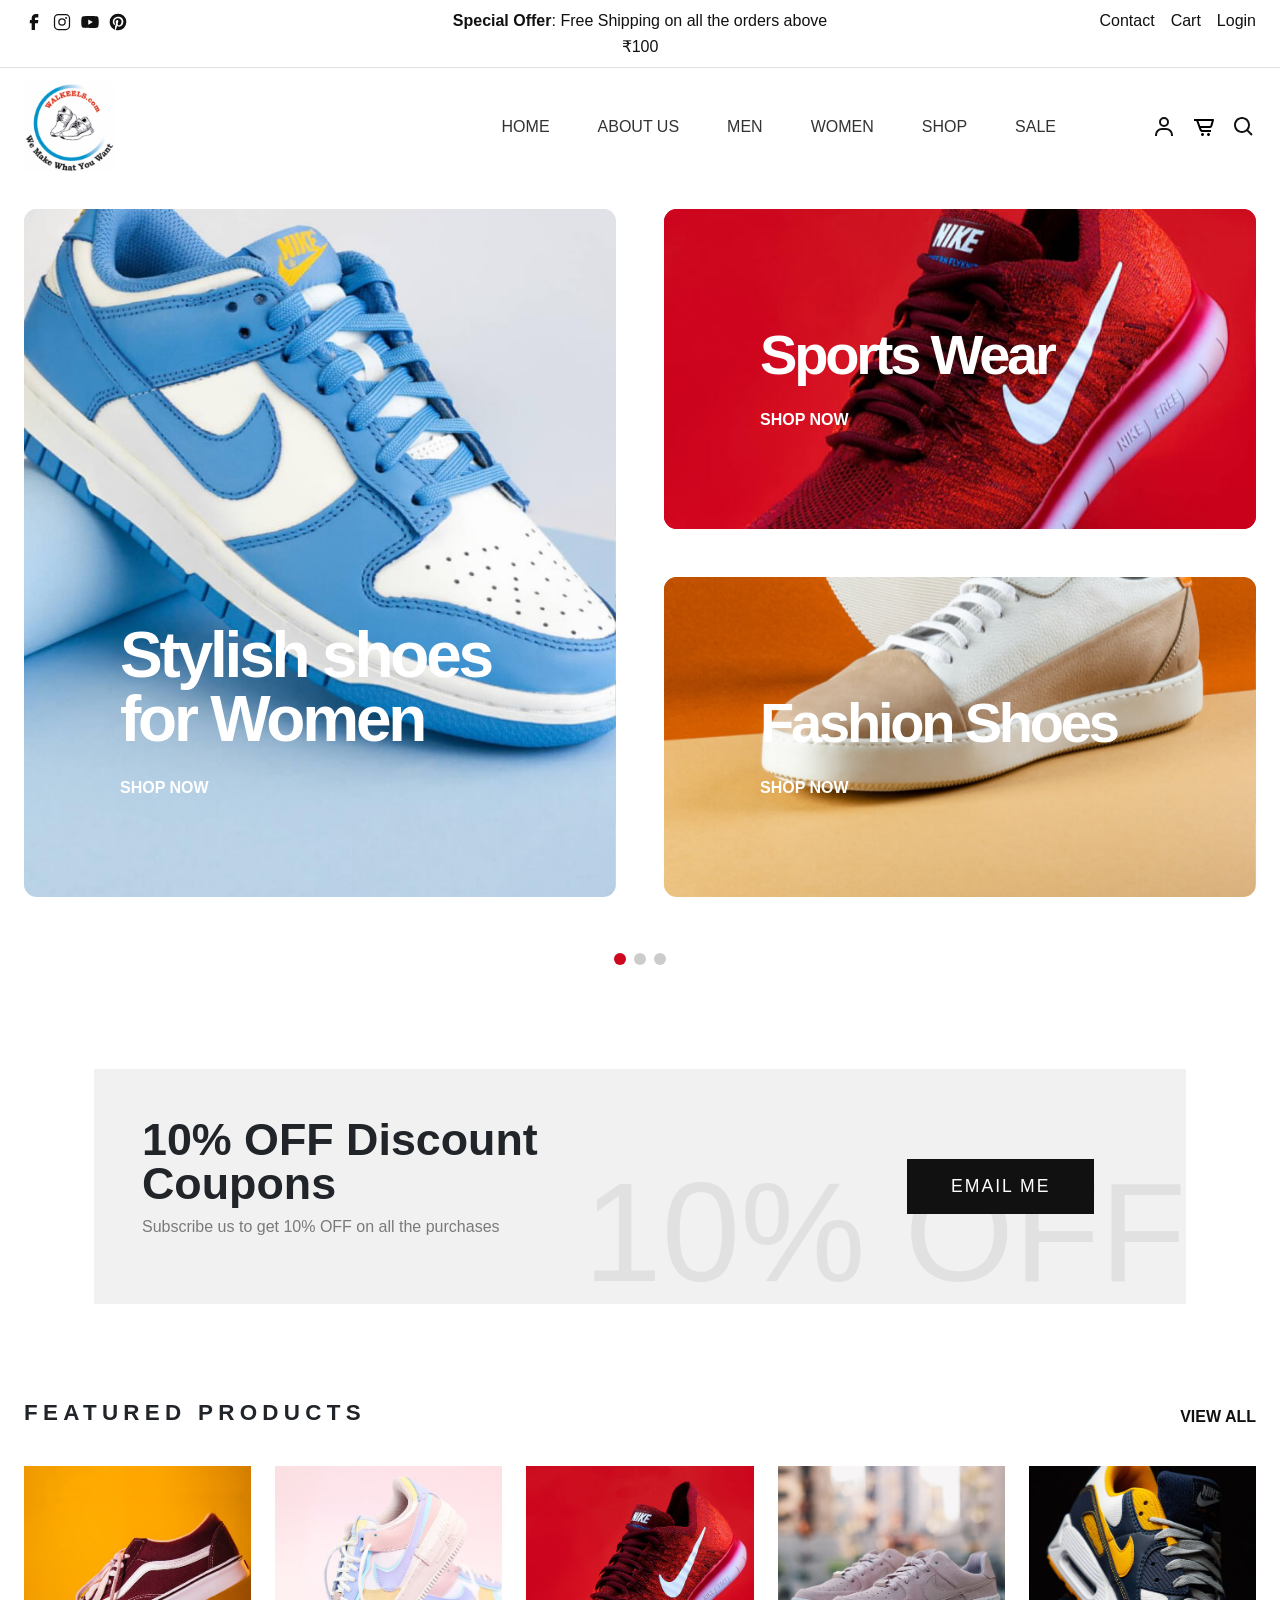
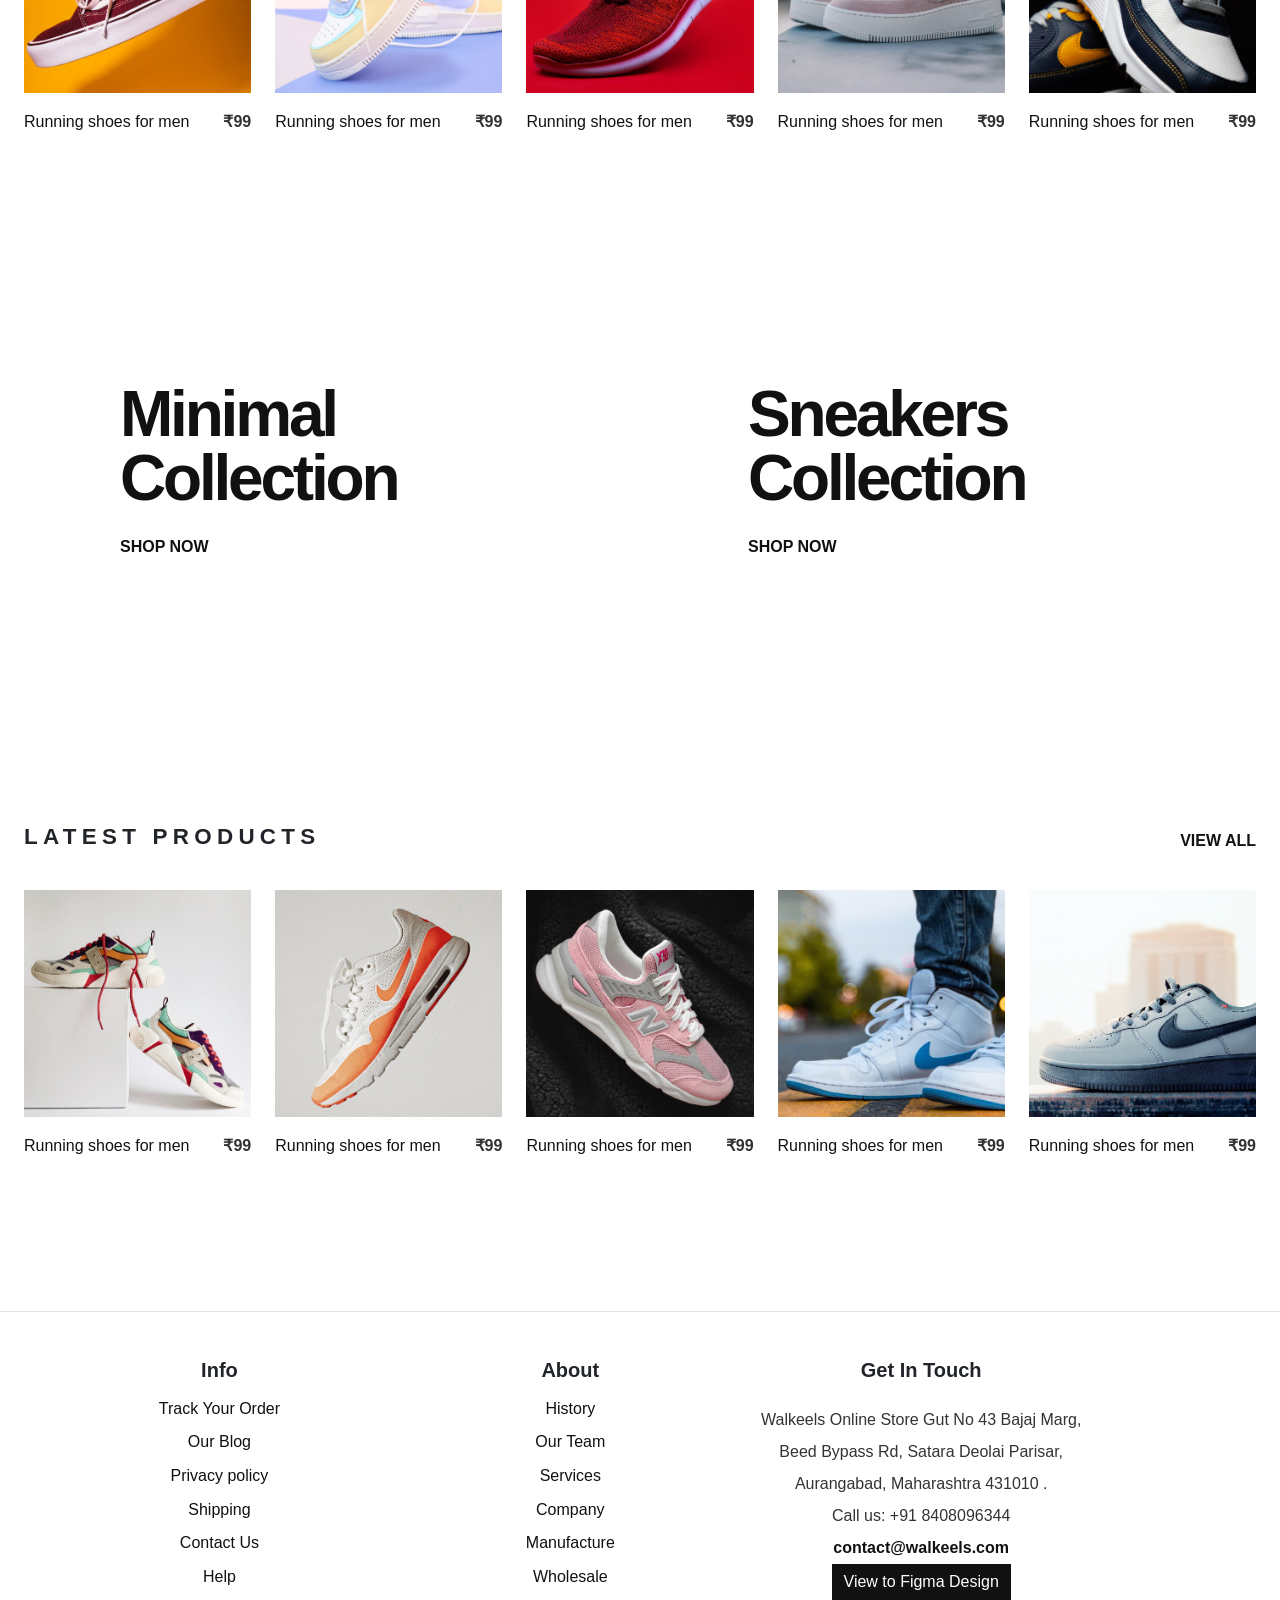
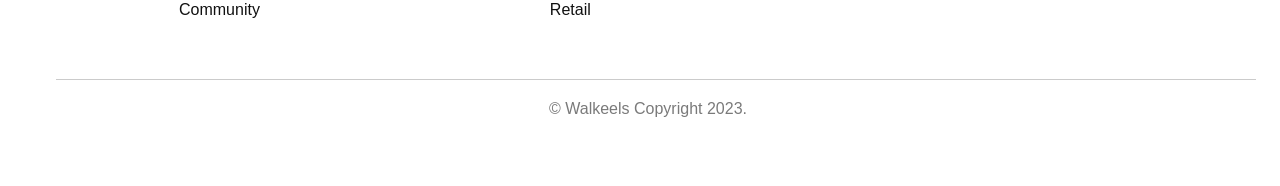
==== commit 21272d4e: "Commit" ====
--- a/index.html
+++ b/index.html
@@ -92,8 +92,11 @@
   </div>
 
   <div class="search-box bg-dark position-relative">
-    <div class="search-wrap">
-      <div class="close-button">
+        <div class="search-wrap">
+      <form action="shop.html" method="GET" class="d-flex justify-content-center align-items-center w-100 h-100 position-absolute" style="top:0; left:0; z-index: 10;">
+        <input type="text" name="q" class="search-input display-4 text-white bg-transparent border-0" placeholder="Search..." style="outline: none; max-width: 80%;">
+      </form>
+      <div class="close-button" style="z-index: 20;">
         <svg class="close" style="fill: white;">
           <use xlink:href="#close"></use>
         </svg>
@@ -121,7 +124,7 @@
                     </button>
                   </div>
                 </div>
-                <span class="product-price fs-3">$99</span>
+                <span class="product-price fs-3">&#8377;99</span>
                 <div class="product-details">
                   <p class="fs-7">Buy good shoes and a good mattress, because when you're not in one you're in the
                     other. With four pairs of shoes, I can travel the world.</p>
@@ -218,7 +221,7 @@
                         </button>
                       </div>
                       <div class="price-code">
-                        <span class="product-price fs-6">$99</span>
+                        <span class="product-price fs-6">&#8377;99</span>
                       </div>
                     </div>
                     <!-- quantity-price -->
@@ -256,7 +259,7 @@
                         </button>
                       </div>
                       <div class="price-code">
-                        <span class="product-price fs-6">$99</span>
+                        <span class="product-price fs-6">&#8377;99</span>
                       </div>
                     </div>
                     <!-- quantity-price -->
@@ -270,12 +273,12 @@
                 <span class="special-price-code">
                   <span class="price-amount amount fs-6" style="opacity: 1;">
                     <bdi>
-                      <span class="price-currency-symbol">$</span>198.00 </bdi>
+                      <span class="price-currency-symbol">&#8377;</span>198.00 </bdi>
                   </span>
                 </span>
               </div>
               <div class="modal-footer my-4 justify-content-center">
-                <button type="button" class="btn btn-red hvr-sweep-to-right dark-sweep">View Cart</button>
+                <a href="cart.html" class="btn btn-red hvr-sweep-to-right dark-sweep">View Cart</a>
                 <button type="button" class="btn btn-outline-gray hvr-sweep-to-right dark-sweep">Checkout</button>
               </div>
             </div>
@@ -312,8 +315,8 @@
               </div>
             </div>
             <div class="modal-footer mt-5 d-flex justify-content-center">
-              <button type="button" class="btn btn-red hvr-sweep-to-right dark-sweep">Login</button>
-              <button type="button" class="btn btn-outline-gray hvr-sweep-to-right dark-sweep">Register</button>
+              <button type="submit" form="login-form" class="btn btn-red hvr-sweep-to-right dark-sweep">Login</button>
+              <button type="button" class="btn btn-outline-gray hvr-sweep-to-right dark-sweep" data-bs-toggle="modal" data-bs-target="#modalsignup">Register</button>
             </div>
           </div>
         </div>
@@ -321,6 +324,35 @@
     </div>
   </div>
   <!-- Login -->
+
+  <div class="modal fade" id="modalsignup" tabindex="-1" aria-modal="true" role="dialog">
+    <div class="modal-dialog modal-fullscreen-md-down modal-md modal-dialog-centered" role="document">
+      <div class="modal-content p-4">
+        <div class="modal-header mx-auto border-0">
+          <h2 class="modal-title fs-3 fw-normal">Sign Up</h2>
+        </div>
+        <div class="modal-body">
+          <div class="login-detail">
+            <div class="login-form p-0">
+              <div class="col-lg-12 mx-auto">
+                <form id="signup-form">
+                  <input type="text" name="name" placeholder="Full Name *" class="mb-3 ps-3 text-input">
+                  <input type="text" name="email" placeholder="Email Address *" class="mb-3 ps-3 text-input">
+                  <input type="password" name="password" placeholder="Password *" class="mb-3 ps-3 text-input">
+                  <input type="password" name="confirm_password" placeholder="Confirm Password *" class="ps-3 text-input">
+                </form>
+              </div>
+            </div>
+            <div class="modal-footer mt-5 d-flex justify-content-center">
+              <button type="submit" form="signup-form" class="btn btn-red hvr-sweep-to-right dark-sweep">Sign Up</button>
+              <button type="button" class="btn btn-outline-gray hvr-sweep-to-right dark-sweep" data-bs-toggle="modal" data-bs-target="#modallogin">Login</button>
+            </div>
+          </div>
+        </div>
+      </div>
+    </div>
+  </div>
+  <!-- Sign Up -->
 
   <header id="header" class="site-header text-black">
     <div class="header-top border-bottom py-2">
@@ -336,7 +368,7 @@
                 </a>
               </li>
               <li class="pe-2">
-                <a href="#">
+                <a href="https://www.instagram.com/walkeels/" target="_blank" rel="noopener noreferrer">
                   <svg class="instagram" width="20" height="20">
                     <use xlink:href="#instagram"></use>
                   </svg>
@@ -359,19 +391,19 @@
             </ul>
           </div>
           <div class="col d-none d-md-block">
-            <p class="text-center text-black m-0"><strong>Special Offer</strong>: Free Shipping on all the orders above $100
+            <p class="text-center text-black m-0"><strong>Special Offer</strong>: Free Shipping on all the orders above &#8377;100
             </p>
           </div>
           <div class="col">
             <ul class="d-flex justify-content-end gap-3 list-unstyled m-0">
               <li>
-                <a href="#">Contact</a>
+                <a href="contact.html">Contact</a>
               </li>
               <li>
-                <a href="#">Cart</a>
+                <a href="cart.html">Cart</a>
               </li>
               <li>
-                <a href="#">Login</a>
+                <a href="#" data-bs-toggle="modal" data-bs-target="#modallogin">Login</a>
               </li>
             </ul>
           </div>
@@ -380,7 +412,7 @@
     </div>
     <nav id="header-nav" class="navbar navbar-expand-lg">
       <div class="container-lg">
-        <a class="navbar-brand" href="#">
+        <a class="navbar-brand" href="Index.html">
           <img src="./main-logo.png" class="logo" alt="logo" width="90px">
         </a>
         <button class="navbar-toggler d-flex d-lg-none order-3 border-0 p-1 ms-2" type="button" data-bs-toggle="offcanvas" data-bs-target="#bdNavbar" aria-controls="bdNavbar" aria-expanded="false" aria-label="Toggle navigation">
@@ -390,36 +422,33 @@
         </button>
         <div class="offcanvas offcanvas-end" tabindex="-1" id="bdNavbar">
           <div class="offcanvas-header px-4 pb-0">
-            <a class="navbar-brand ps-3" href="#">
+            <a class="navbar-brand ps-3" href="Index.html">
               <img src="./main-logo.png" class="logo" alt="logo">
             </a>
             <button type="button" class="btn-close btn-close-black p-5" data-bs-dismiss="offcanvas" aria-label="Close" data-bs-target="#bdNavbar"></button>
           </div>
           <div class="offcanvas-body">
             <ul id="navbar" class="navbar-nav fw-bold justify-content-end align-items-center flex-grow-1">
-              <li class="nav-item dropdown">
-                <a class="nav-link me-5 active dropdown-toggle border-0" href="#" data-bs-toggle="dropdown" aria-expanded="false">Home</a>
-              </li>
-
               <li class="nav-item">
-                <a class="nav-link me-5" href="#">About Us</a>
+                <a class="nav-link me-5 active" href="Index.html">Home</a>
               </li>
 
               <li class="nav-item">
-                <a class="nav-link me-5" href="#">Men</a>
-              </li>
+                <a class="nav-link me-5" href="about.html">About Us</a>
+              </li>
+
               <li class="nav-item">
-                <a class="nav-link me-5" href="#">Women</a>
-              </li>
-              <li class="nav-item dropdown">
-                
+                <a class="nav-link me-5" href="men.html">Men</a>
               </li>
               <li class="nav-item">
-                <a class="nav-link me-5" href="https://shop.html">Shop</a>
-              </li>
-
+                <a class="nav-link me-5" href="women.html">Women</a>
+              </li>
               <li class="nav-item">
-                <a class="nav-link me-5" href="https://sale.html">Sale</a>
+                <a class="nav-link me-5" href="shop.html">Shop</a>
+              </li>
+
+              <li class="nav-item">
+                <a class="nav-link me-5" href="sale.html">Sale</a>
               </li>
 
             </ul>
@@ -464,7 +493,7 @@
               <img src="./card-image1.jpg" alt="shoes" class="img-fluid jarallax-img">
               <div class="cart-concern p-3 m-3 p-lg-5 m-lg-5">
                 <h2 class="card-title display-3 light">Stylish shoes for Women</h2>
-                <a href="https://shop.html" class="text-uppercase light mt-3 d-inline-block text-hover fw-bold light-border">Shop Now</a>
+                <a href="single-product.html" class="text-uppercase light mt-3 d-inline-block text-hover fw-bold light-border">Shop Now</a>
               </div>
             <div id="jarallax-container-0" style="position: absolute; top: 0px; left: 0px; width: 100%; height: 100%; overflow: hidden; z-index: -100; clip-path: polygon(0px 0px, 100% 0px, 100% 100%, 0px 100%);"><img src="./card-image1.jpg" alt="shoes" class="img-fluid jarallax-img" style="object-fit: cover; object-position: 50% 50%; max-width: none; position: absolute; top: 0px; left: 0px; width: 711.5px; height: 695.5px; overflow: hidden; pointer-events: none; transform-style: preserve-3d; backface-visibility: hidden; will-change: transform, opacity; margin-top: 3.75px; transform: translate3d(0px, -86.45px, 0px);"></div></div>
           </div>
@@ -475,7 +504,7 @@
                   <img src="./card-image2.jpg" alt="shoes" class="img-fluid jarallax-img">
                   <div class="cart-concern p-3 m-3 p-lg-5 m-lg-5">
                     <h2 class="card-title style-2 display-4 light">Sports Wear</h2>
-                    <a href="shop.html" class="text-uppercase light mt-3 d-inline-block text-hover fw-bold light-border">Shop Now</a>
+                    <a href="single-product.html" class="text-uppercase light mt-3 d-inline-block text-hover fw-bold light-border">Shop Now</a>
                   </div>
                 <div id="jarallax-container-1" style="position: absolute; top: 0px; left: 0px; width: 100%; height: 100%; overflow: hidden; z-index: -100; clip-path: polygon(0px 0px, 100% 0px, 100% 100%, 0px 100%);"><img src="./card-image2.jpg" alt="shoes" class="img-fluid jarallax-img" style="object-fit: cover; object-position: 50% 50%; max-width: none; position: absolute; top: 0px; left: 0px; width: 711.5px; height: 511.5px; overflow: hidden; pointer-events: none; transform-style: preserve-3d; backface-visibility: hidden; will-change: transform, opacity; margin-top: 95.75px; transform: translate3d(0px, -178.45px, 0px);"></div></div>
               </div>
@@ -484,7 +513,7 @@
                   <img src="./card-image3.jpg" alt="shoes" class="img-fluid jarallax-img">
                   <div class="cart-concern p-3 m-3 p-lg-5 m-lg-5">
                     <h2 class="card-title style-2 display-4 light">Fashion Shoes</h2>
-                    <a href="shop.html" class="text-uppercase light mt-3 d-inline-block text-hover fw-bold light-border">Shop Now</a>
+                    <a href="single-product.html" class="text-uppercase light mt-3 d-inline-block text-hover fw-bold light-border">Shop Now</a>
                   </div>
                 <div id="jarallax-container-2" style="position: absolute; top: 0px; left: 0px; width: 100%; height: 100%; overflow: hidden; z-index: -100; clip-path: polygon(0px 0px, 100% 0px, 100% 100%, 0px 100%);"><img src="./card-image3.jpg" alt="shoes" class="img-fluid jarallax-img" style="object-fit: cover; object-position: 50% 50%; max-width: none; position: absolute; top: 0px; left: 0px; width: 711.5px; height: 511.5px; overflow: hidden; pointer-events: none; transform-style: preserve-3d; backface-visibility: hidden; will-change: transform, opacity; margin-top: 95.75px; transform: translate3d(0px, -362.45px, 0px);"></div></div>
               </div>
@@ -495,7 +524,7 @@
               <img src="./card-image4.jpg" alt="shoes" class="img-fluid jarallax-img">
               <div class="cart-concern p-3 m-3 p-lg-5 m-lg-5">
                 <h2 class="card-title display-3 light">Stylish shoes for men</h2>
-                <a href="shop.html" class="text-uppercase light mt-3 d-inline-block text-hover fw-bold light-border">Shop Now</a>
+                <a href="single-product.html" class="text-uppercase light mt-3 d-inline-block text-hover fw-bold light-border">Shop Now</a>
               </div>
             <div id="jarallax-container-3" style="position: absolute; top: 0px; left: 0px; width: 100%; height: 100%; overflow: hidden; z-index: -100; clip-path: polygon(0px 0px, 100% 0px, 100% 100%, 0px 100%);"><img src="./card-image4.jpg" alt="shoes" class="img-fluid jarallax-img" style="object-fit: cover; object-position: 50% 50%; max-width: none; position: absolute; top: 0px; left: 0px; width: 711.5px; height: 695.5px; overflow: hidden; pointer-events: none; transform-style: preserve-3d; backface-visibility: hidden; will-change: transform, opacity; margin-top: 3.75px; transform: translate3d(0px, -86.45px, 0px);"></div></div>
           </div>
@@ -506,7 +535,7 @@
                   <img src="./card-image5.jpg" alt="shoes" class="img-fluid jarallax-img">
                   <div class="cart-concern p-3 m-3 p-lg-5 m-lg-5">
                     <h2 class="card-title style-2 display-4 light">Men Shoes</h2>
-                    <a href="shop.html" class="text-uppercase light mt-3 d-inline-block text-hover fw-bold light-border">Shop Now</a>
+                    <a href="single-product.html" class="text-uppercase light mt-3 d-inline-block text-hover fw-bold light-border">Shop Now</a>
                   </div>
                 <div id="jarallax-container-4" style="position: absolute; top: 0px; left: 0px; width: 100%; height: 100%; overflow: hidden; z-index: -100; clip-path: polygon(0px 0px, 100% 0px, 100% 100%, 0px 100%);"><img src="./card-image5.jpg" alt="shoes" class="img-fluid jarallax-img" style="object-fit: cover; object-position: 50% 50%; max-width: none; position: absolute; top: 0px; left: 0px; width: 711.5px; height: 511.5px; overflow: hidden; pointer-events: none; transform-style: preserve-3d; backface-visibility: hidden; will-change: transform, opacity; margin-top: 95.75px; transform: translate3d(0px, -178.45px, 0px);"></div></div>
               </div>
@@ -515,7 +544,7 @@
                   <img src="./card-image6.jpg" alt="shoes" class="img-fluid jarallax-img">
                   <div class="cart-concern p-3 m-3 p-lg-5 m-lg-5">
                     <h2 class="card-title style-2 display-4 light">Women Shoes</h2>
-                    <a href="shop.html" class="text-uppercase light mt-3 d-inline-block text-hover fw-bold light-border">Shop Now</a>
+                    <a href="single-product.html" class="text-uppercase light mt-3 d-inline-block text-hover fw-bold light-border">Shop Now</a>
                   </div>
                 <div id="jarallax-container-5" style="position: absolute; top: 0px; left: 0px; width: 100%; height: 100%; overflow: hidden; z-index: -100; clip-path: polygon(0px 0px, 100% 0px, 100% 100%, 0px 100%);"><img src="./card-image6.jpg" alt="shoes" class="img-fluid jarallax-img" style="object-fit: cover; object-position: 50% 50%; max-width: none; position: absolute; top: 0px; left: 0px; width: 711.5px; height: 511.5px; overflow: hidden; pointer-events: none; transform-style: preserve-3d; backface-visibility: hidden; will-change: transform, opacity; margin-top: 95.75px; transform: translate3d(0px, -362.45px, 0px);"></div></div>
               </div>
@@ -559,7 +588,7 @@
           <div class="col mb-4">
             <div class="product-card position-relative">
               <div class="card-img">
-                <img src="./card-item1.jpg" alt="product-item" class="product-image img-fluid">
+                <a href="single-product.html"><img src="./card-item1.jpg" alt="product-item" class="product-image img-fluid"></a>
                 <div class="cart-concern position-absolute d-flex justify-content-center">
                   <div class="cart-button d-flex gap-2 justify-content-center align-items-center">
                     <button type="button" class="btn btn-light" data-bs-toggle="modal" data-bs-target="#modallong">
@@ -578,16 +607,16 @@
               </div>
               <div class="card-detail d-flex justify-content-between align-items-center mt-3">
                 <h3 class="card-title fs-6 fw-normal m-0">
-                  <a href="htpps://single-product.html">Running shoes for men</a>
+                  <a href="single-product.html">Running shoes for men</a>
                 </h3>
-                <span class="card-price fw-bold">$99</span>
+                <span class="card-price fw-bold">&#8377;99</span>
               </div>
             </div>
           </div>
           <div class="col mb-4">
             <div class="product-card position-relative">
               <div class="card-img">
-                <img src="./card-item2.jpg" alt="product-item" class="product-image img-fluid">
+                <a href="single-product.html"><img src="./card-item2.jpg" alt="product-item" class="product-image img-fluid"></a>
                 <div class="cart-concern position-absolute d-flex justify-content-center">
                   <div class="cart-button d-flex gap-2 justify-content-center align-items-center">
                     <button type="button" class="btn btn-light" data-bs-toggle="modal" data-bs-target="#modallong">
@@ -606,16 +635,16 @@
               </div>
               <div class="card-detail d-flex justify-content-between align-items-center mt-3">
                 <h3 class="card-title fs-6 fw-normal m-0">
-                  <a href="htpps://single-product.html">Running shoes for men</a>
+                  <a href="single-product.html">Running shoes for men</a>
                 </h3>
-                <span class="card-price fw-bold">$99</span>
+                <span class="card-price fw-bold">&#8377;99</span>
               </div>
             </div>
           </div>
           <div class="col mb-4">
             <div class="product-card position-relative">
               <div class="card-img">
-                <img src="./card-item3.jpg" alt="product-item" class="product-image img-fluid">
+                <a href="single-product.html"><img src="./card-item3.jpg" alt="product-item" class="product-image img-fluid"></a>
                 <div class="cart-concern position-absolute d-flex justify-content-center">
                   <div class="cart-button d-flex gap-2 justify-content-center align-items-center">
                     <button type="button" class="btn btn-light" data-bs-toggle="modal" data-bs-target="#modallong">
@@ -634,16 +663,16 @@
               </div>
               <div class="card-detail d-flex justify-content-between align-items-center mt-3">
                 <h3 class="card-title fs-6 fw-normal m-0">
-                  <a href="https://single-product.html">Running shoes for men</a>
+                  <a href="single-product.html">Running shoes for men</a>
                 </h3>
-                <span class="card-price fw-bold">$99</span>
+                <span class="card-price fw-bold">&#8377;99</span>
               </div>
             </div>
           </div>
           <div class="col mb-4">
             <div class="product-card position-relative">
               <div class="card-img">
-                <img src="./card-item4.jpg" alt="product-item" class="product-image img-fluid">
+                <a href="single-product.html"><img src="./card-item4.jpg" alt="product-item" class="product-image img-fluid"></a>
                 <div class="cart-concern position-absolute d-flex justify-content-center">
                   <div class="cart-button d-flex gap-2 justify-content-center align-items-center">
                     <button type="button" class="btn btn-light" data-bs-toggle="modal" data-bs-target="#modallong">
@@ -662,16 +691,16 @@
               </div>
               <div class="card-detail d-flex justify-content-between align-items-center mt-3">
                 <h3 class="card-title fs-6 fw-normal m-0">
-                  <a href="https://single-product.html">Running shoes for men</a>
+                  <a href="single-product.html">Running shoes for men</a>
                 </h3>
-                <span class="card-price fw-bold">$99</span>
+                <span class="card-price fw-bold">&#8377;99</span>
               </div>
             </div>
           </div>
           <div class="col mb-4">
             <div class="product-card position-relative">
               <div class="card-img">
-                <img src="./card-item5.jpg" alt="product-item" class="product-image img-fluid">
+                <a href="single-product.html"><img src="./card-item5.jpg" alt="product-item" class="product-image img-fluid"></a>
                 <div class="cart-concern position-absolute d-flex justify-content-center">
                   <div class="cart-button d-flex gap-2 justify-content-center align-items-center">
                     <button type="button" class="btn btn-light" data-bs-toggle="modal" data-bs-target="#modallong">
@@ -690,9 +719,9 @@
               </div>
               <div class="card-detail d-flex justify-content-between align-items-center mt-3">
                 <h3 class="card-title fs-6 fw-normal m-0">
-                  <a href="https://single-product.html">Running shoes for men</a>
+                  <a href="single-product.html">Running shoes for men</a>
                 </h3>
-                <span class="card-price fw-bold">$99</span>
+                <span class="card-price fw-bold">&#8377;99</span>
               </div>
             </div>
           </div>
@@ -710,7 +739,7 @@
               <h3 class="card-title display-3">
                 <a href="https://#">Minimal Collection</a>
               </h3>
-              <a href="https://shop.html" class="text-uppercase mt-3 d-inline-block text-hover fw-bold">Shop Now</a>
+              <a href="single-product.html" class="text-uppercase mt-3 d-inline-block text-hover fw-bold">Shop Now</a>
             </div>
           <div id="jarallax-container-6" style="position: absolute; top: 0px; left: 0px; width: 100%; height: 100%; overflow: hidden; z-index: -100; clip-path: polygon(0px 0px, 100% 0px, 100% 100%, 0px 100%);"><img src="./collection-item1.jpg" alt="product-item" class="border-rounded-10 img-fluid jarallax-img" style="object-fit: cover; object-position: 50% 50%; max-width: none; position: fixed; top: 0px; left: 53.6px; width: 694px; height: 536.3px; overflow: hidden; pointer-events: none; transform-style: preserve-3d; backface-visibility: hidden; will-change: transform, opacity; margin-top: 83.35px; transform: translate3d(0px, 244.35px, 0px);"></div></div>
         </div>
@@ -721,7 +750,7 @@
               <h3 class="card-title display-3">
                 <a href="#">Sneakers Collection</a>
               </h3>
-              <a href="https://shop.html" class="text-uppercase mt-3 d-inline-block text-hover fw-bold">Shop Now</a>
+              <a href="single-product.html" class="text-uppercase mt-3 d-inline-block text-hover fw-bold">Shop Now</a>
             </div>
           <div id="jarallax-container-7" style="position: absolute; top: 0px; left: 0px; width: 100%; height: 100%; overflow: hidden; z-index: -100; clip-path: polygon(0px 0px, 100% 0px, 100% 100%, 0px 100%);"><img src="./collection-item2.jpg" alt="product-item" class="border-rounded-10 img-fluid jarallax-img" style="object-fit: cover; object-position: 50% 50%; max-width: none; position: fixed; top: 0px; left: 771.6px; width: 694px; height: 536.3px; overflow: hidden; pointer-events: none; transform-style: preserve-3d; backface-visibility: hidden; will-change: transform, opacity; margin-top: 83.35px; transform: translate3d(0px, 244.35px, 0px);"></div></div>
         </div>
@@ -733,7 +762,7 @@
       <div class="display-header d-flex align-items-center justify-content-between">
         <h2 class="section-title text-uppercase">Latest Products</h2>
         <div class="btn-right">
-          <a href="https://shop.html" class="d-inline-block text-uppercase text-hover fw-bold">View all</a>
+          <a href="shop.html" class="d-inline-block text-uppercase text-hover fw-bold">View all</a>
         </div>
       </div>
       <div class="product-content padding-small">
@@ -741,7 +770,7 @@
           <div class="col mb-4 mb-3">
             <div class="product-card position-relative">
               <div class="card-img">
-                <img src="./card-item6.jpg" alt="product-item" class="product-image img-fluid">
+                <a href="single-product.html"><img src="./card-item6.jpg" alt="product-item" class="product-image img-fluid"></a>
                 <div class="cart-concern position-absolute d-flex justify-content-center">
                   <div class="cart-button d-flex gap-2 justify-content-center align-items-center">
                     <button type="button" class="btn btn-light" data-bs-toggle="modal" data-bs-target="#modallong">
@@ -760,16 +789,16 @@
               </div>
               <div class="card-detail d-flex justify-content-between align-items-center mt-3">
                 <h3 class="card-title fs-6 fw-normal m-0">
-                  <a href="https://single-product.html">Running shoes for men</a>
+                  <a href="single-product.html">Running shoes for men</a>
                 </h3>
-                <span class="card-price fw-bold">$99</span>
+                <span class="card-price fw-bold">&#8377;99</span>
               </div>
             </div>
           </div>
           <div class="col mb-4 mb-3">
             <div class="product-card position-relative">
               <div class="card-img">
-                <img src="./card-item7.jpg" alt="product-item" class="product-image img-fluid">
+                <a href="single-product.html"><img src="./card-item7.jpg" alt="product-item" class="product-image img-fluid"></a>
                 <div class="cart-concern position-absolute d-flex justify-content-center">
                   <div class="cart-button d-flex gap-2 justify-content-center align-items-center">
                     <button type="button" class="btn btn-light" data-bs-toggle="modal" data-bs-target="#modallong">
@@ -788,16 +817,16 @@
               </div>
               <div class="card-detail d-flex justify-content-between align-items-center mt-3">
                 <h3 class="card-title fs-6 fw-normal m-0">
-                  <a href="https://single-product.html">Running shoes for men</a>
+                  <a href="single-product.html">Running shoes for men</a>
                 </h3>
-                <span class="card-price fw-bold">$99</span>
+                <span class="card-price fw-bold">&#8377;99</span>
               </div>
             </div>
           </div>
           <div class="col mb-4 mb-3">
             <div class="product-card position-relative">
               <div class="card-img">
-                <img src="./card-item8.jpg" alt="product-item" class="product-image img-fluid">
+                <a href="single-product.html"><img src="./card-item8.jpg" alt="product-item" class="product-image img-fluid"></a>
                 <div class="cart-concern position-absolute d-flex justify-content-center">
                   <div class="cart-button d-flex gap-2 justify-content-center align-items-center">
                     <button type="button" class="btn btn-light" data-bs-toggle="modal" data-bs-target="#modallong">
@@ -816,16 +845,16 @@
               </div>
               <div class="card-detail d-flex justify-content-between align-items-center mt-3">
                 <h3 class="card-title fs-6 fw-normal m-0">
-                  <a href="https://single-product.html">Running shoes for men</a>
+                  <a href="single-product.html">Running shoes for men</a>
                 </h3>
-                <span class="card-price fw-bold">$99</span>
+                <span class="card-price fw-bold">&#8377;99</span>
               </div>
             </div>
           </div>
           <div class="col mb-4 mb-3">
             <div class="product-card position-relative">
               <div class="card-img">
-                <img src="./card-item9.jpg" alt="product-item" class="product-image img-fluid">
+                <a href="single-product.html"><img src="./card-item9.jpg" alt="product-item" class="product-image img-fluid"></a>
                 <div class="cart-concern position-absolute d-flex justify-content-center">
                   <div class="cart-button d-flex gap-2 justify-content-center align-items-center">
                     <button type="button" class="btn btn-light" data-bs-toggle="modal" data-bs-target="#modallong">
@@ -844,16 +873,16 @@
               </div>
               <div class="card-detail d-flex justify-content-between align-items-center mt-3">
                 <h3 class="card-title fs-6 fw-normal m-0">
-                  <a href="https://single-product.html">Running shoes for men</a>
+                  <a href="single-product.html">Running shoes for men</a>
                 </h3>
-                <span class="card-price fw-bold">$99</span>
+                <span class="card-price fw-bold">&#8377;99</span>
               </div>
             </div>
           </div>
           <div class="col mb-4 mb-3">
             <div class="product-card position-relative">
               <div class="card-img">
-                <img src="./card-item10.jpg" alt="product-item" class="product-image img-fluid">
+                <a href="single-product.html"><img src="./card-item10.jpg" alt="product-item" class="product-image img-fluid"></a>
                 <div class="cart-concern position-absolute d-flex justify-content-center">
                   <div class="cart-button d-flex gap-2 justify-content-center align-items-center">
                     <button type="button" class="btn btn-light" data-bs-toggle="modal" data-bs-target="#modallong">
@@ -872,9 +901,9 @@
               </div>
               <div class="card-detail d-flex justify-content-between align-items-center mt-3">
                 <h3 class="card-title fs-6 fw-normal m-0">
-                  <a href="https://single-product.html">Running shoes for men</a>
+                  <a href="single-product.html">Running shoes for men</a>
                 </h3>
-                <span class="card-price fw-bold">$99</span>
+                <span class="card-price fw-bold">&#8377;99</span>
               </div>
             </div>
           </div>
@@ -947,8 +976,8 @@
           <div class="footer-menu">
             <h5 class="widget-title pb-3">Get In Touch</h5>
             <div class="footer-contact-text">
-              <span <a href="Walkeels.com" > Walkeels Online Store 123 Main Street, Pune. </a> </span>
-              <span> Call us: (+33) 800 456 789-987 </span>
+              <span <a href="Walkeels.com" > Walkeels Online Store Gut No 43 Bajaj Marg, Beed Bypass Rd, Satara Deolai Parisar, Aurangabad, Maharashtra 431010 . </a> </span>
+              <span> Call us: +91 8408096344 </span>
               <span class="text-hover fw-bold light-border"><a href="mailto:contact@walkeels.com">contact@walkeels.com</a></span>
               
               <div class="view-to-website">
@@ -962,7 +991,7 @@
       <div class="row">
         <div class="col-md-6" >
           <hr>
-          <p>© Copyright 2023.</p>
+          <p>&copy; Walkeels Copyright 2023.</p>
         </div>
       </hr>
       </div>
